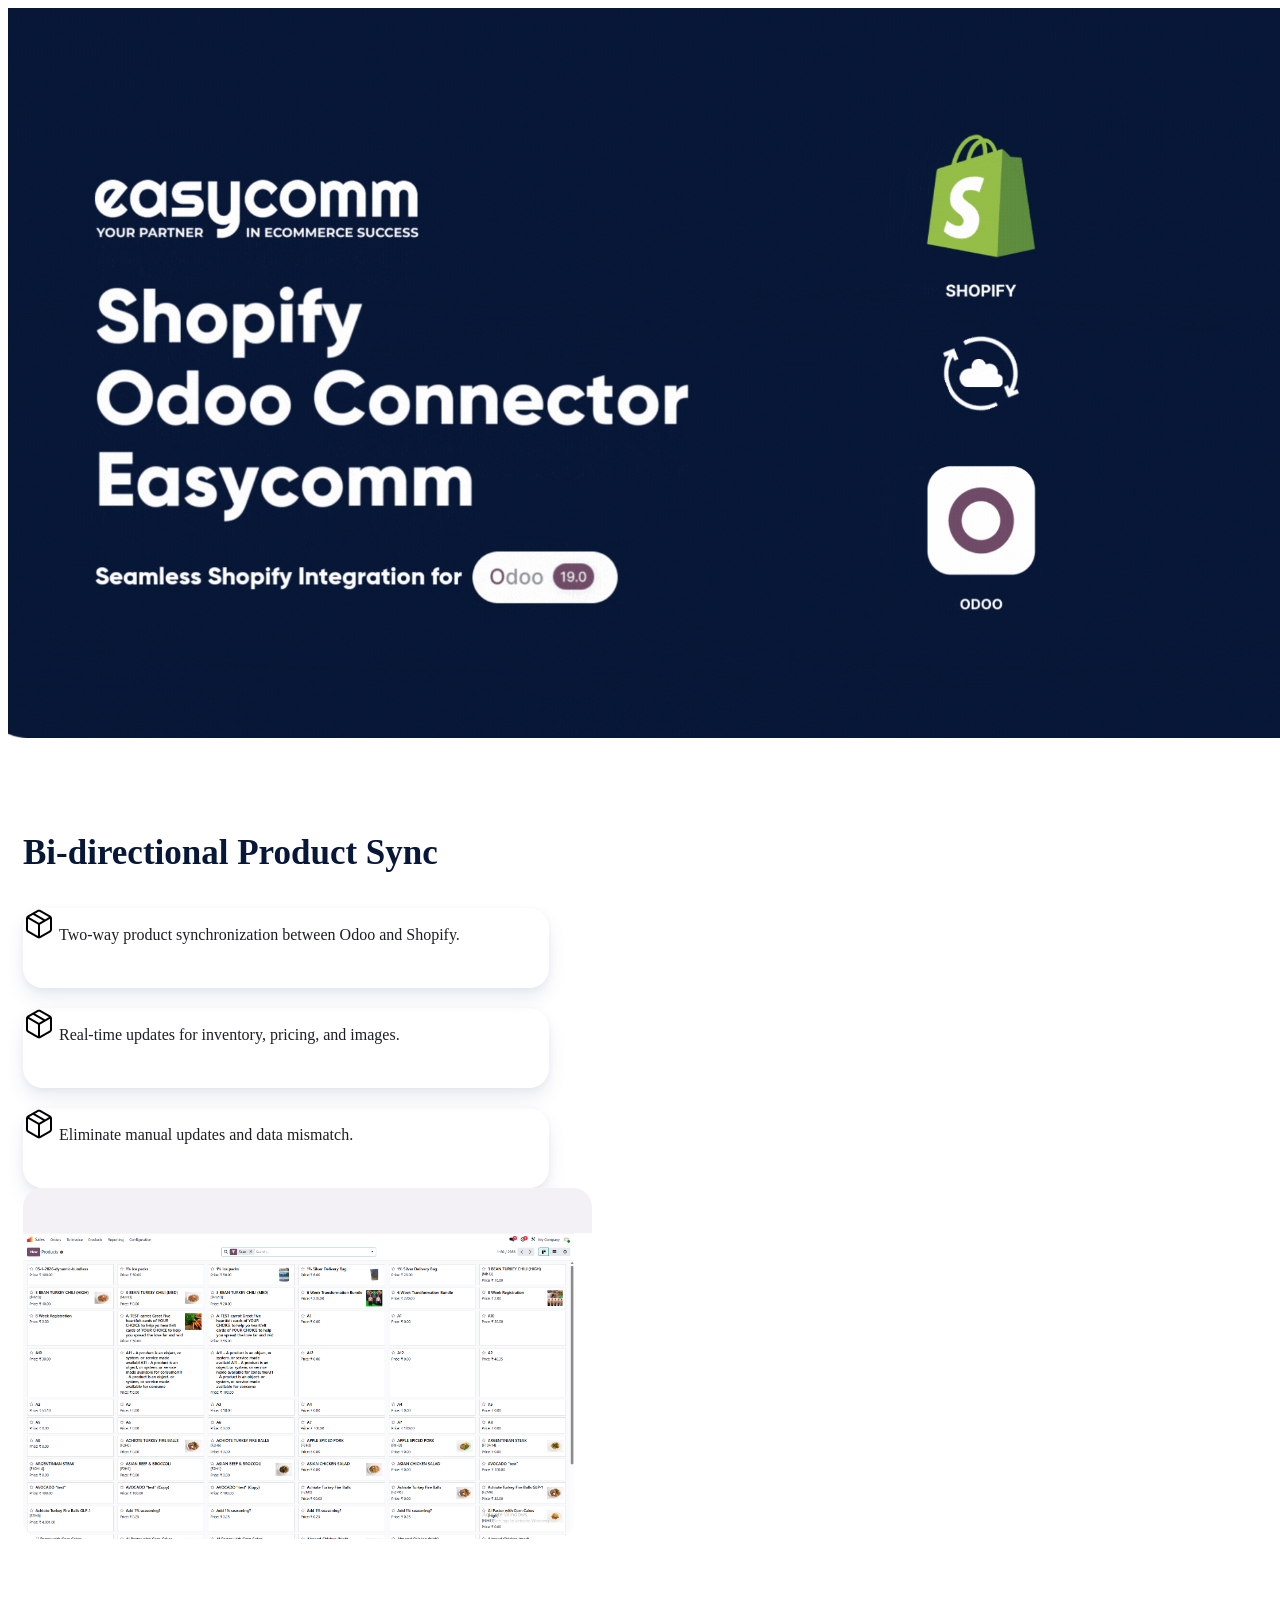
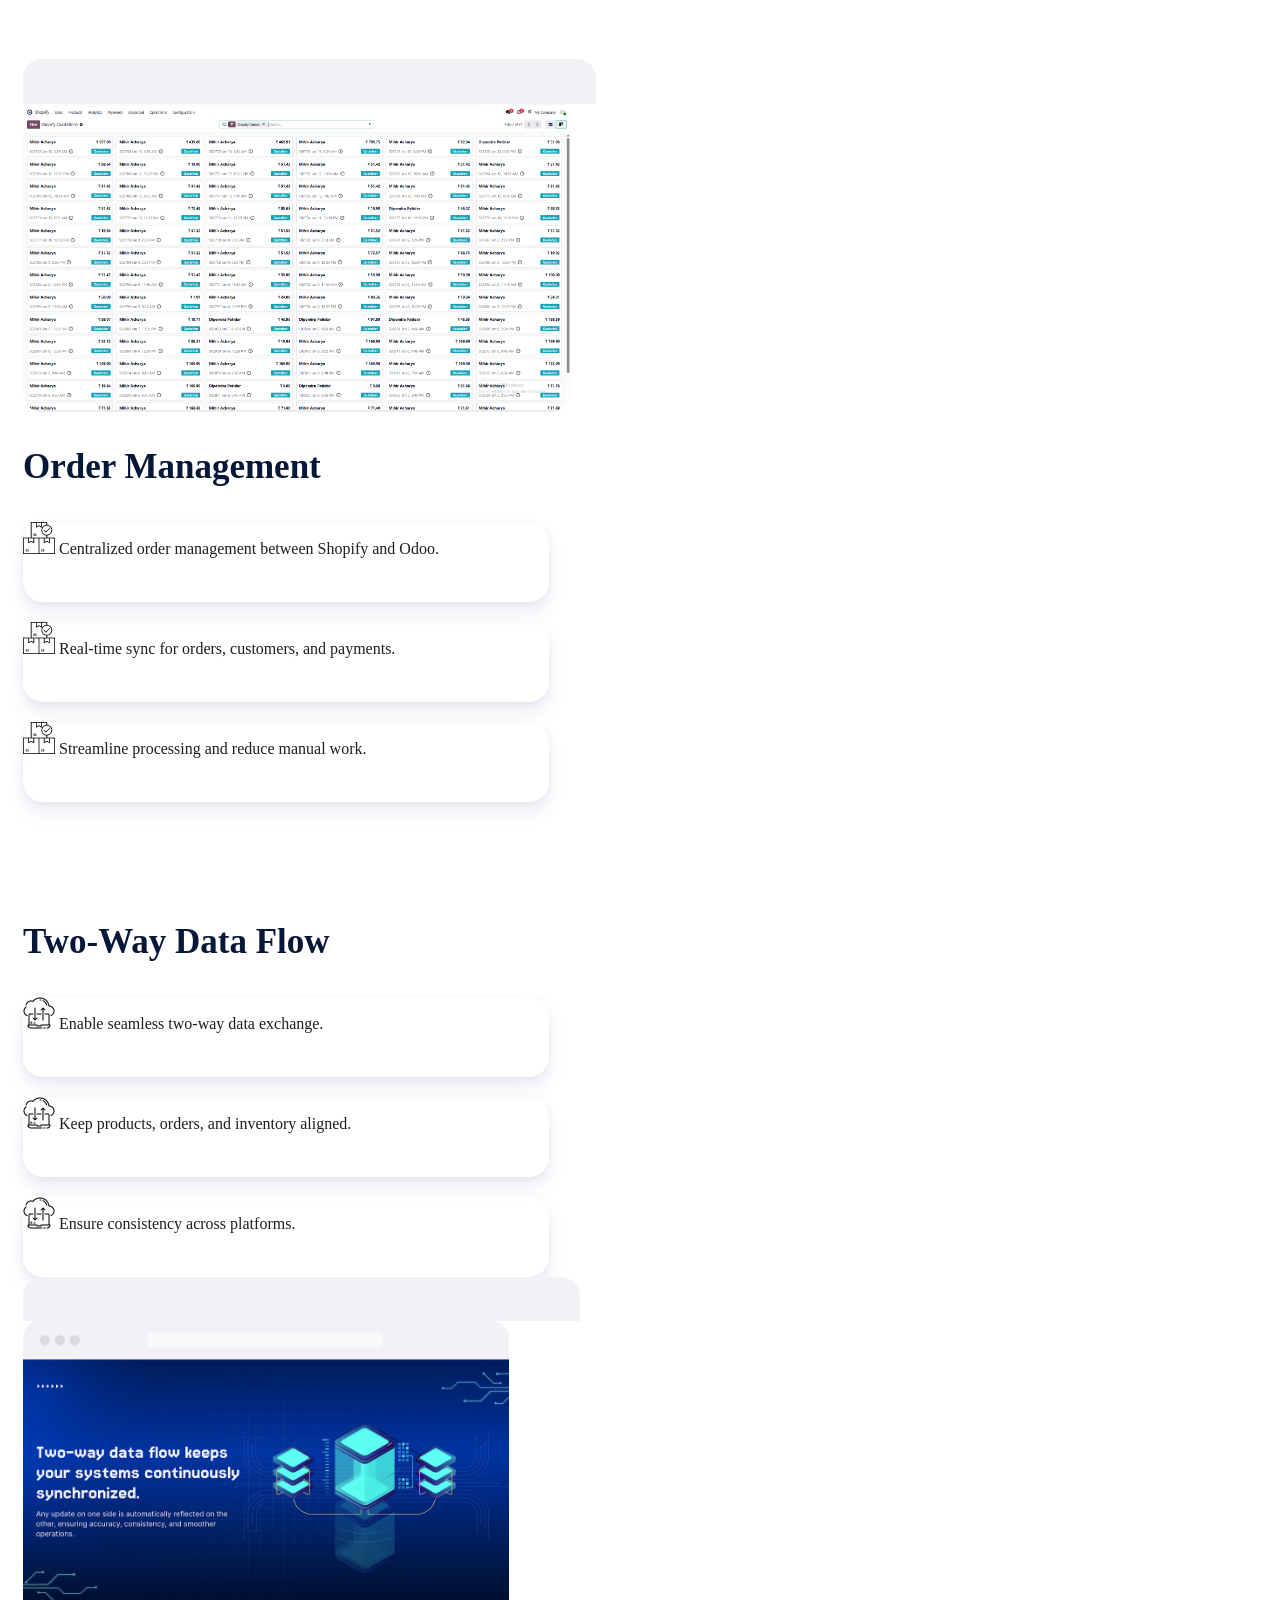
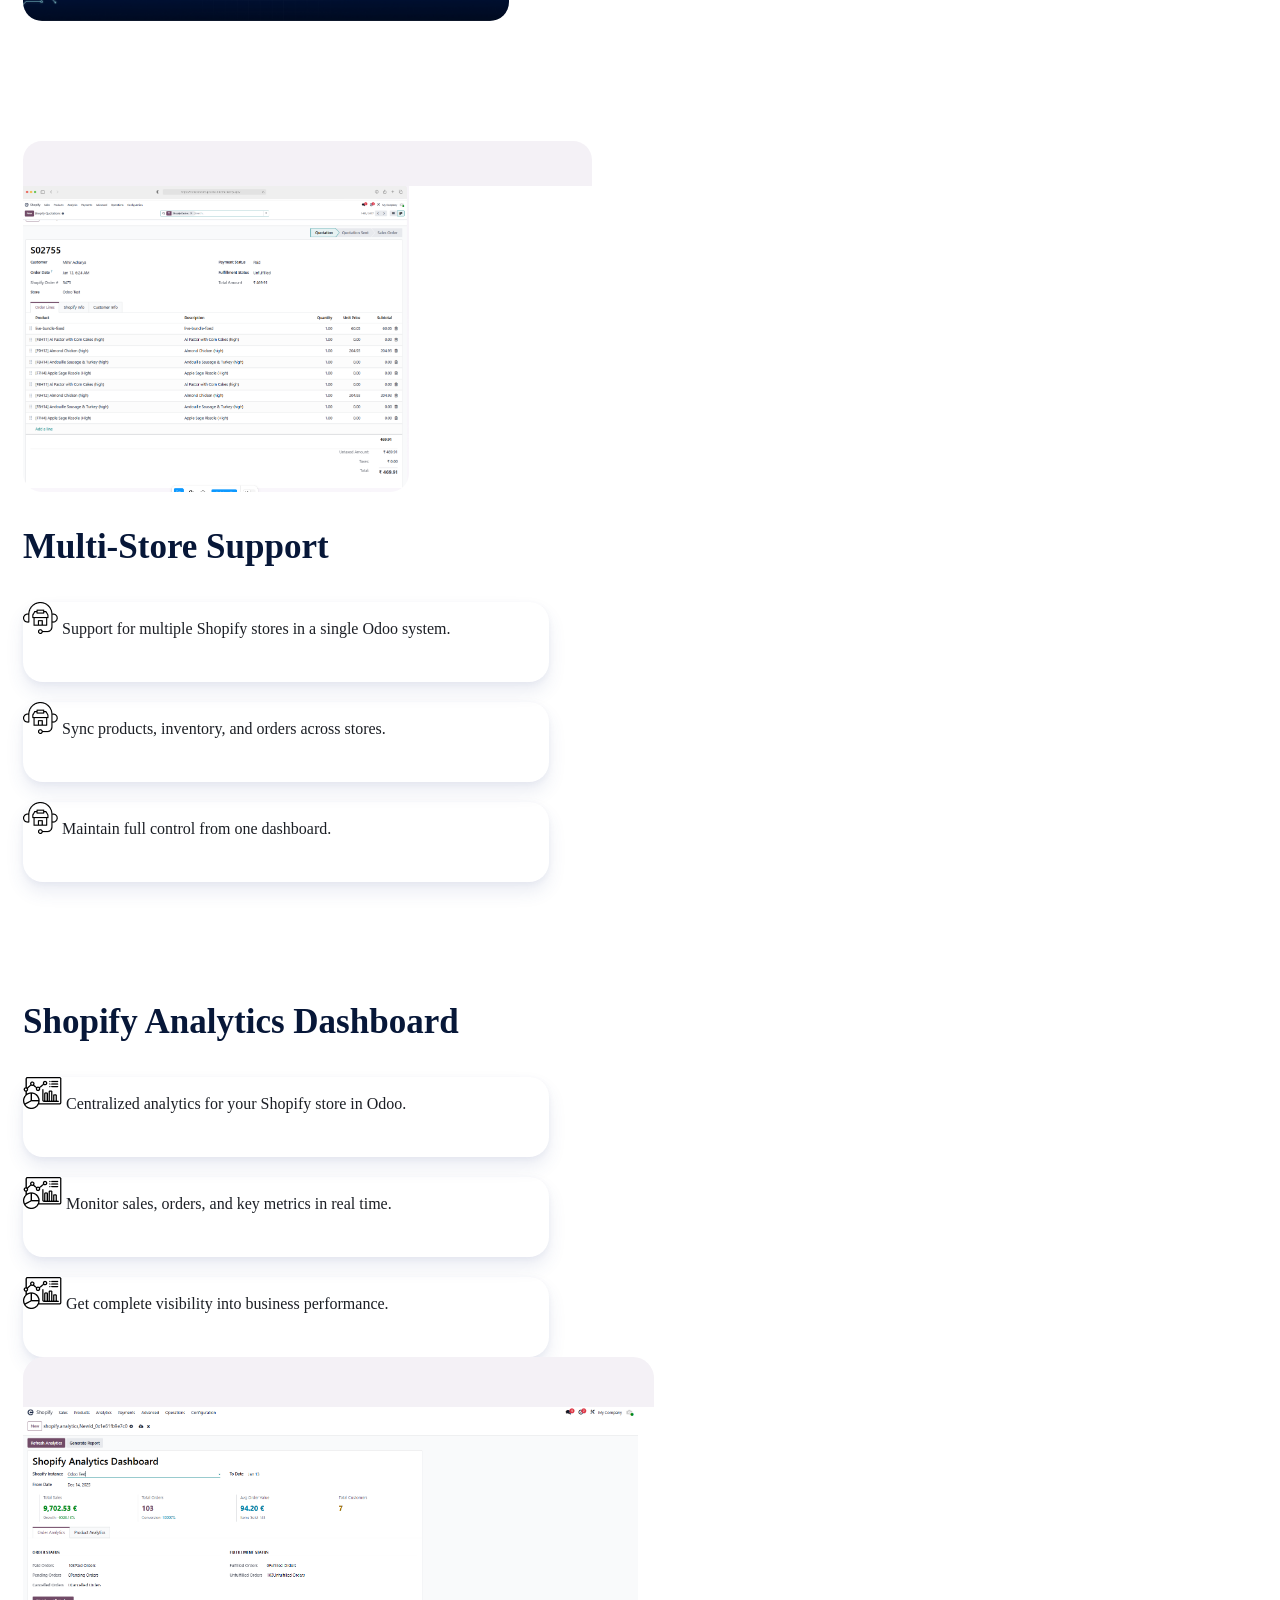
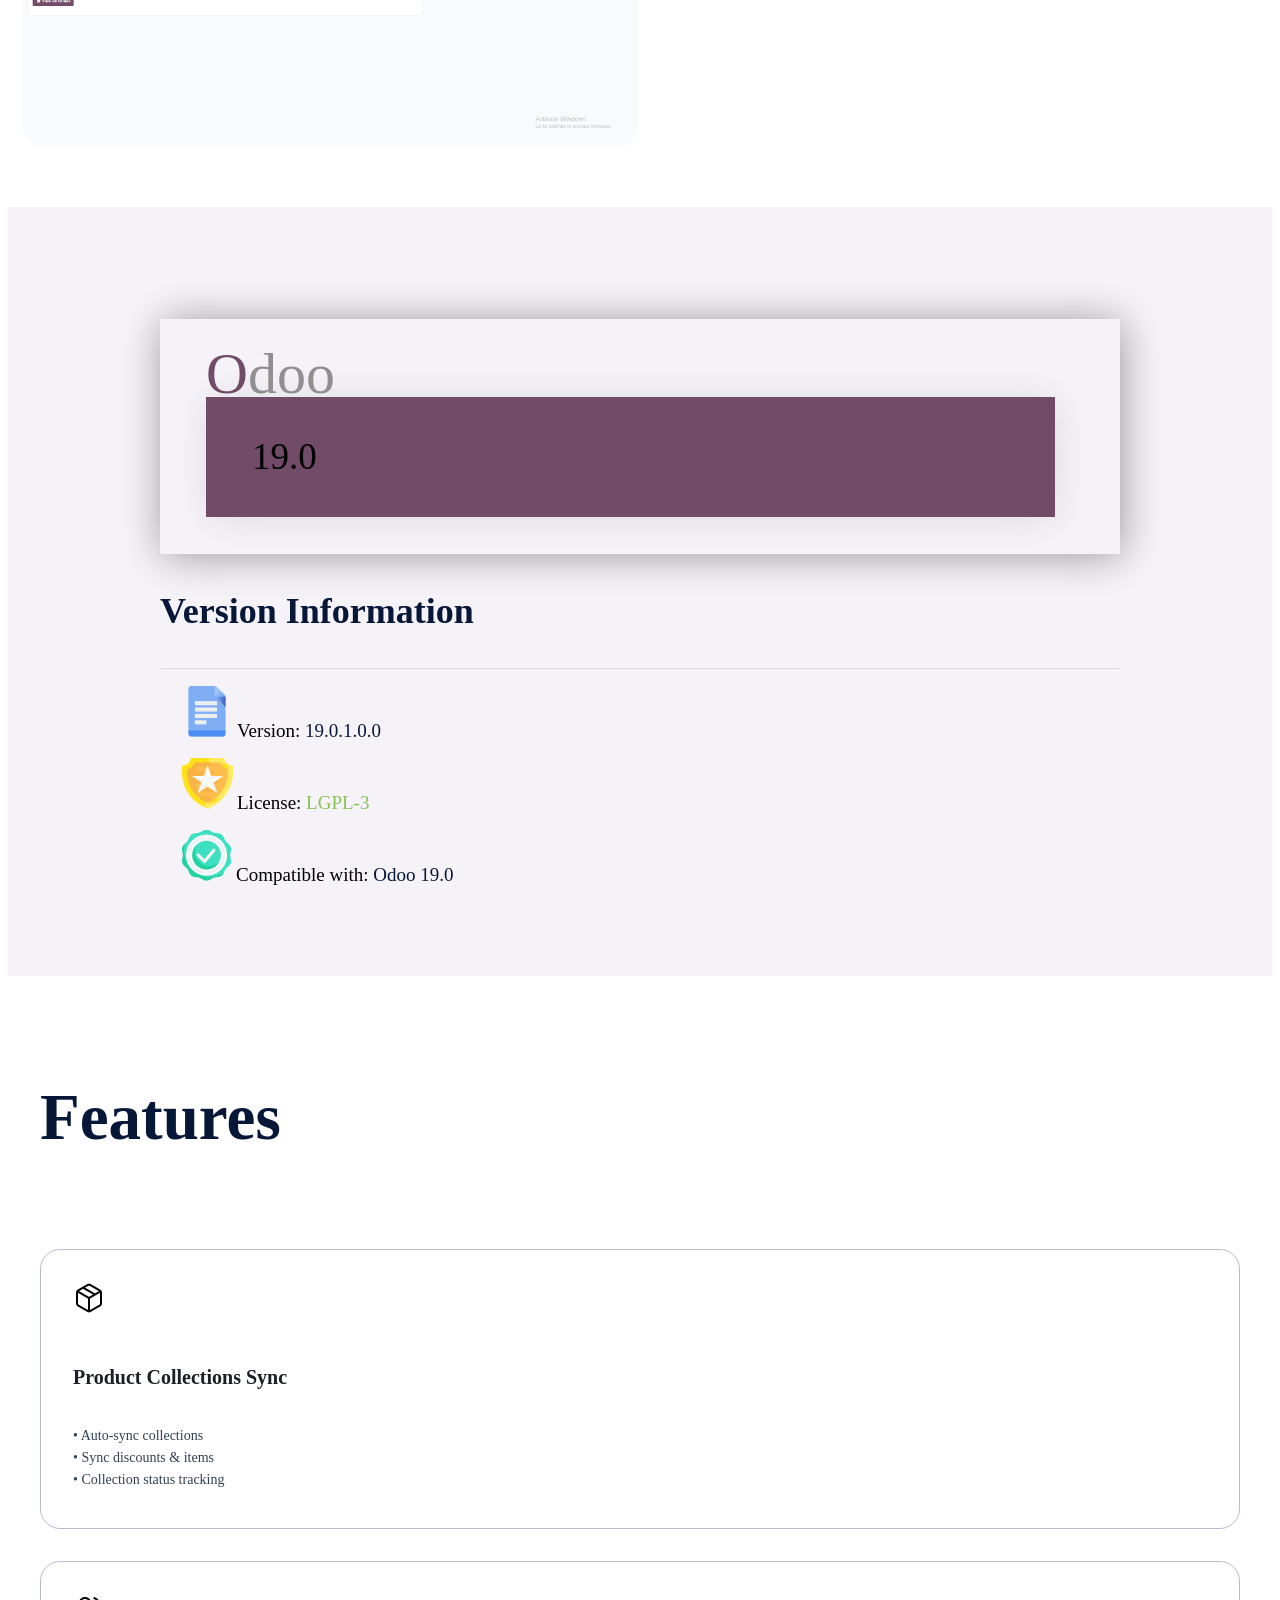
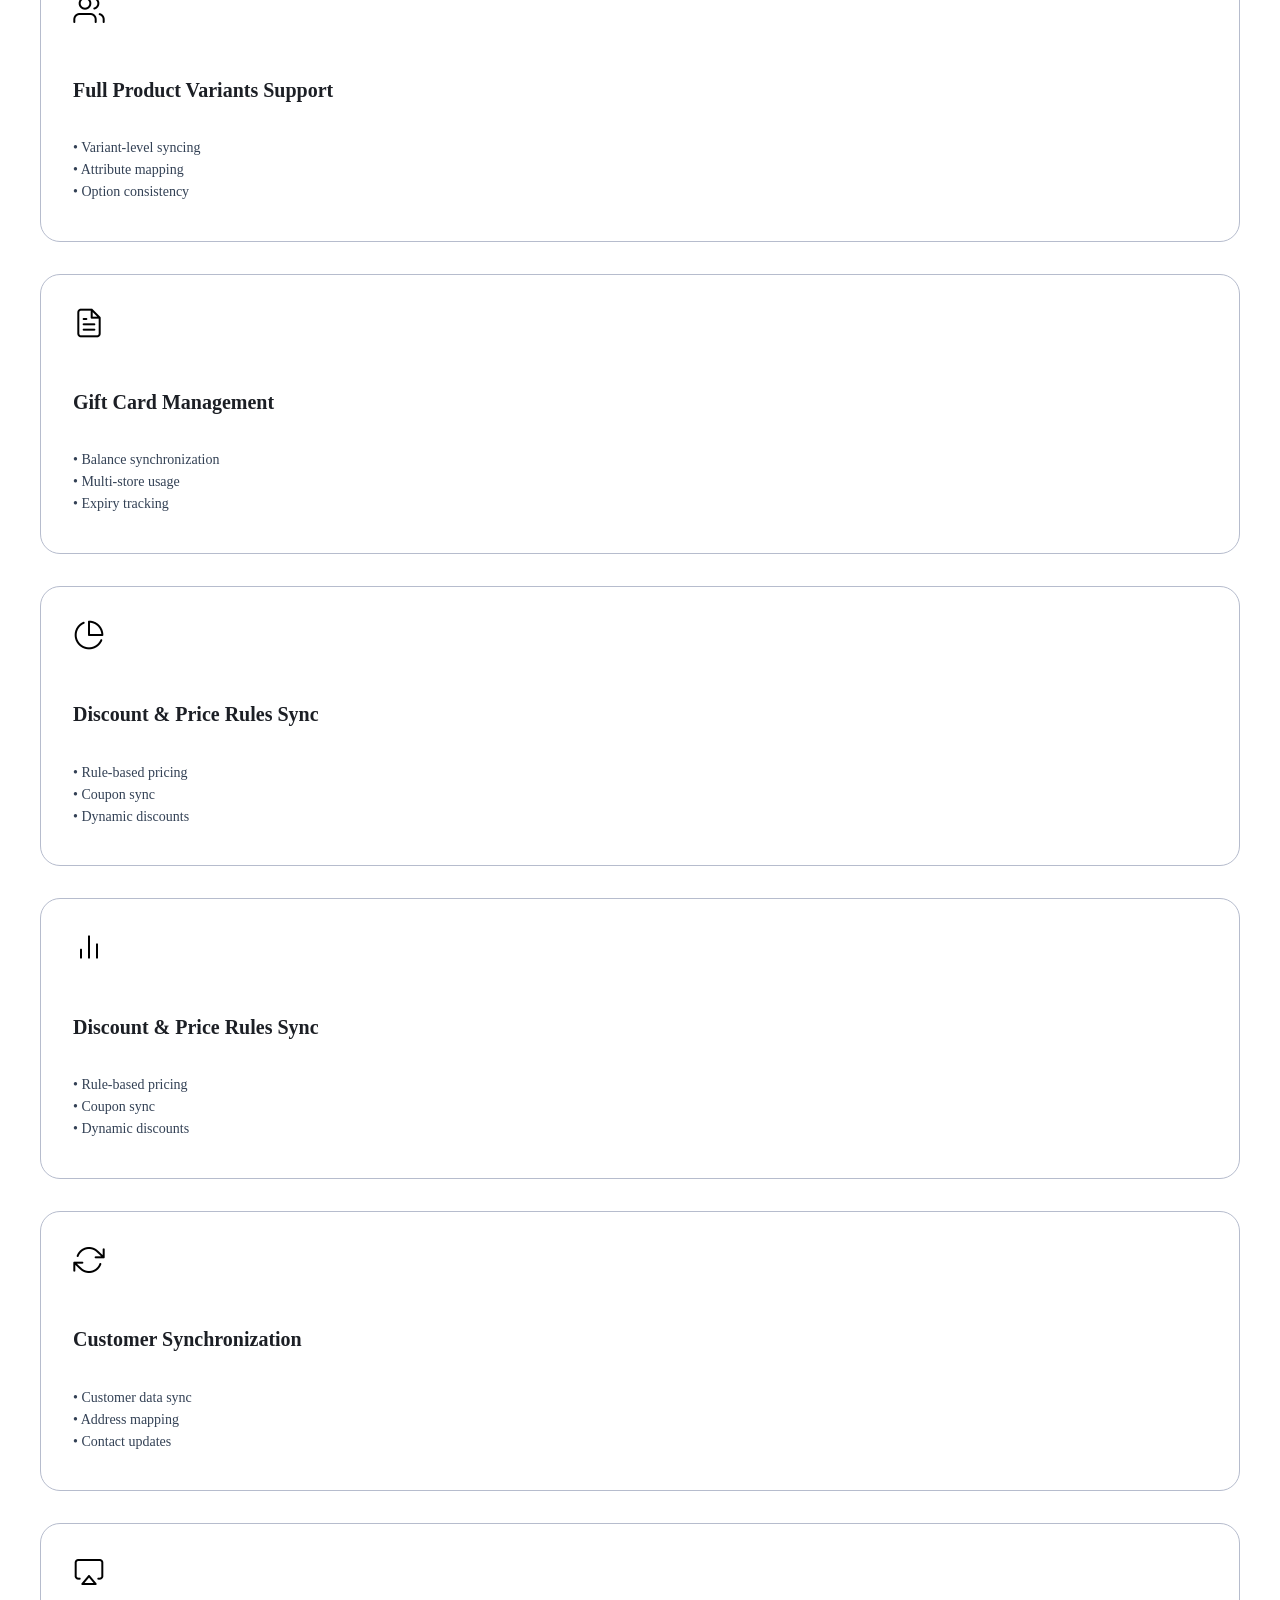
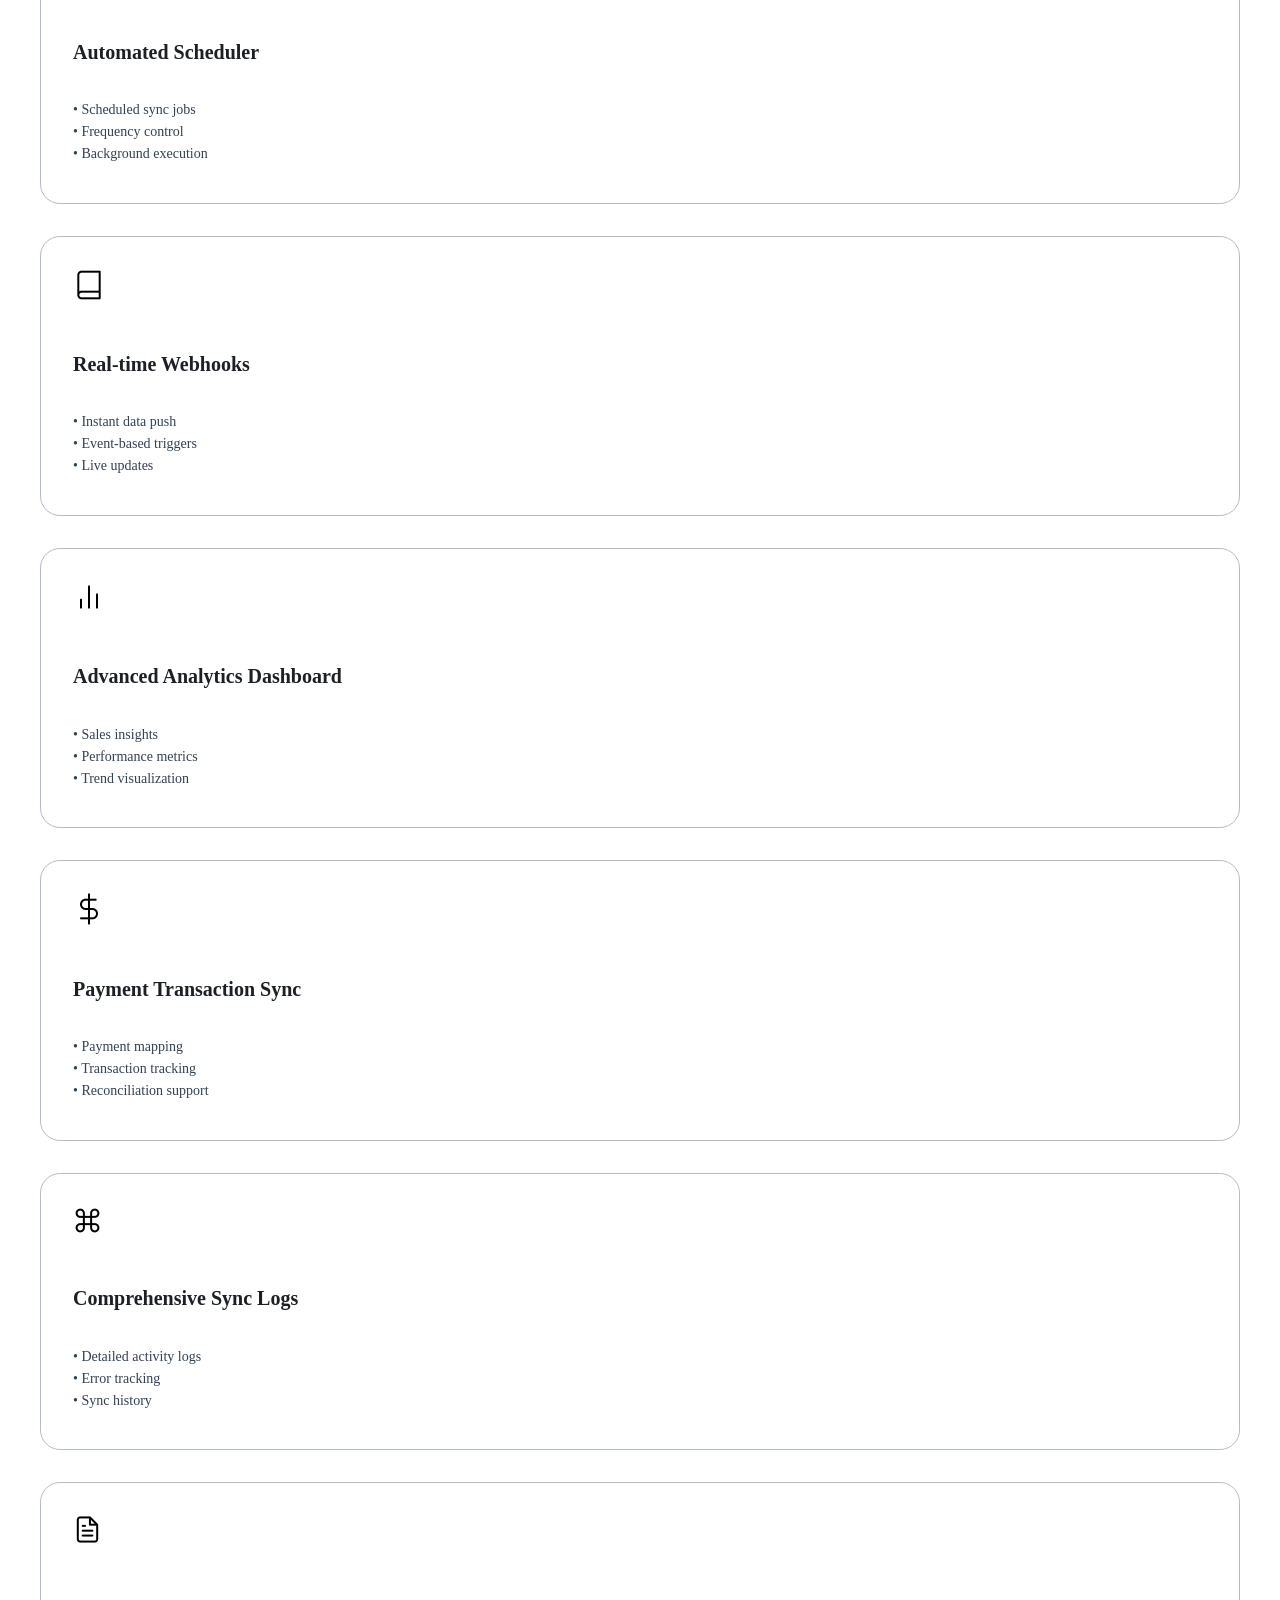
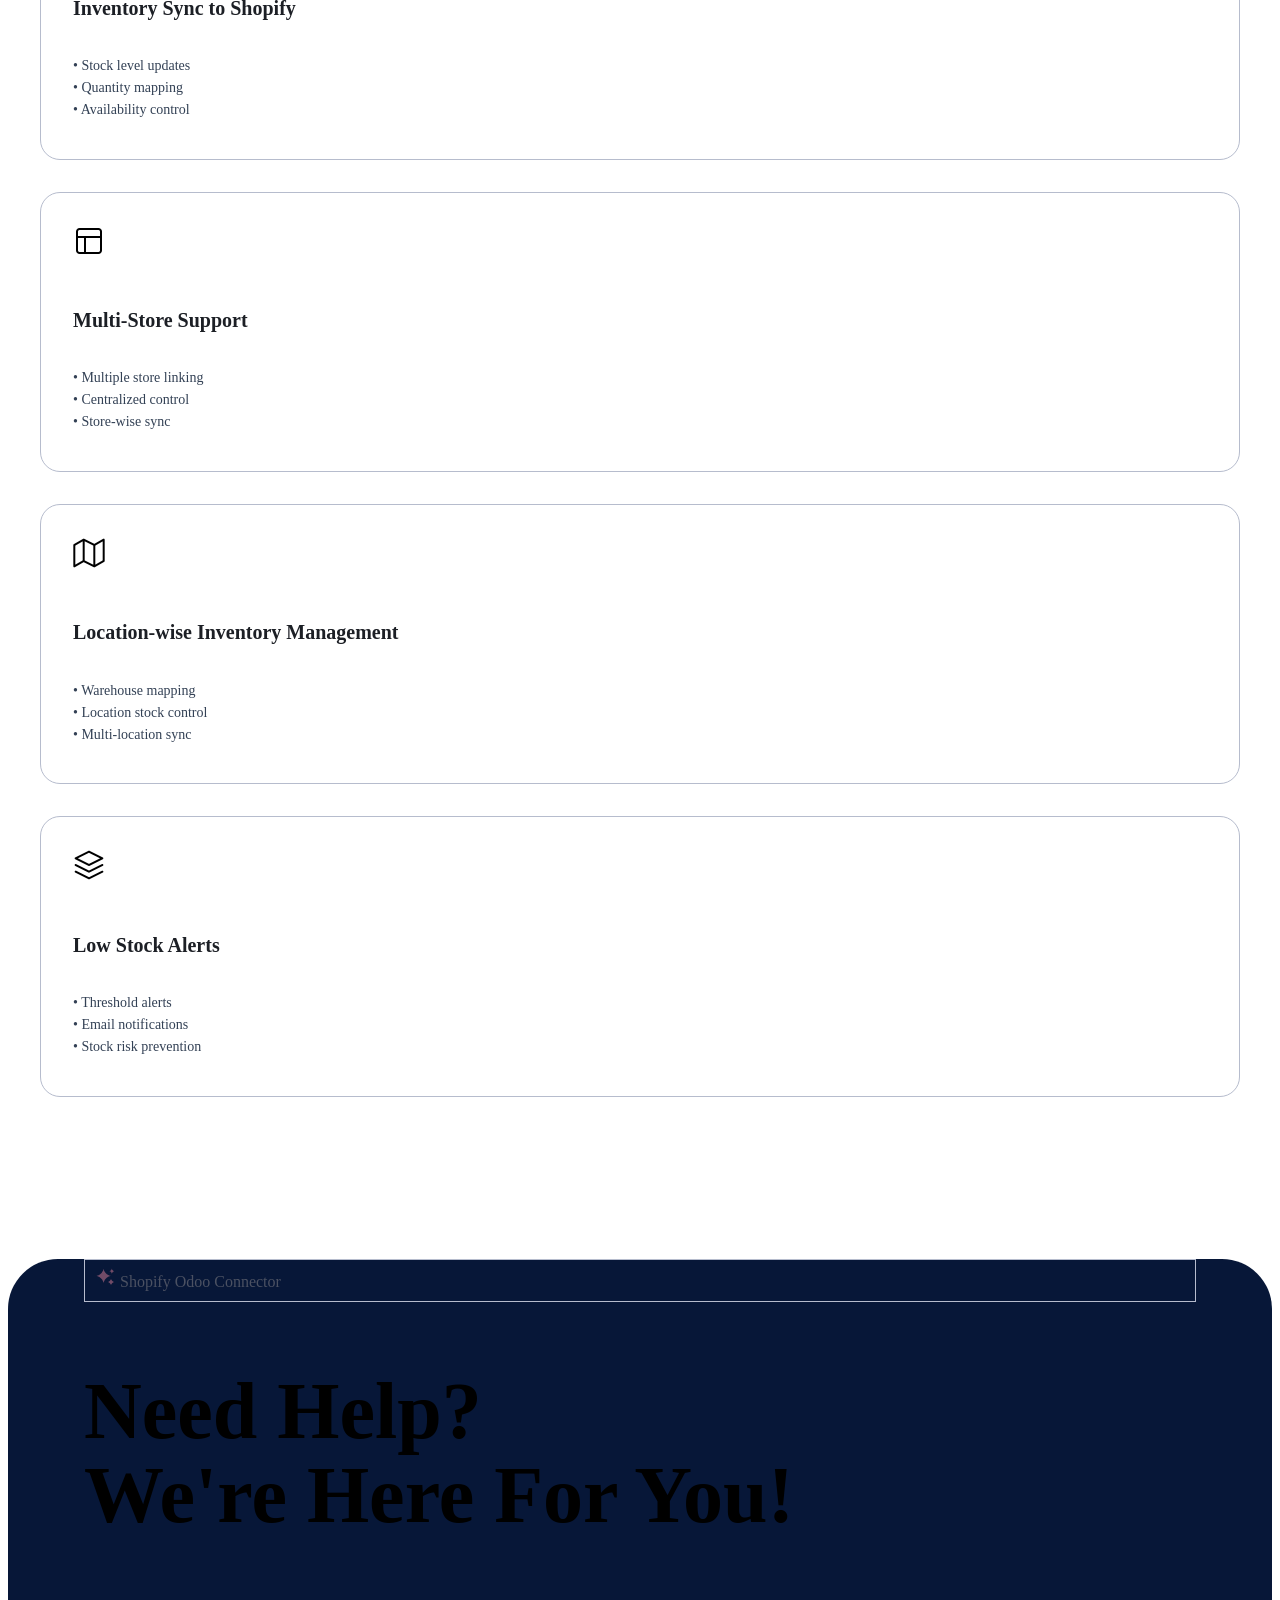
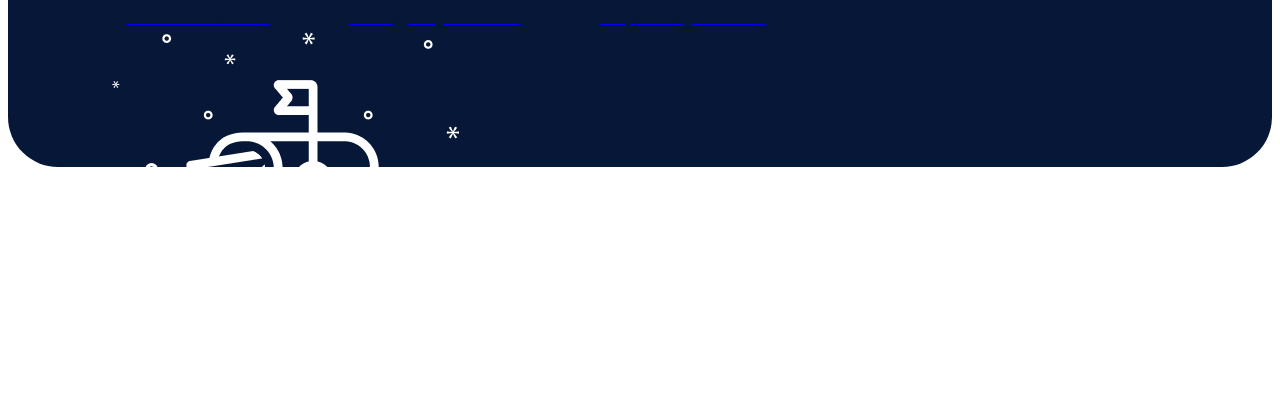
==== Easycomm_shopify_connector/static/description/index.html @ f8273402 "fix chnages" ====
<head>
    <meta charset="UTF-8">
    <meta name="viewport" content="width=device-width, initial-scale=1.0">
    <title>Easycomm Shopify Connector</title>
    <link rel="stylesheet" href="https://apps.odoo.com/web/assets/1/2675728/web.assets_frontend.min.css">
    <style>
        /* ---- Gap replacements for Odoo ---- */
        .ec-row-gap-120 > .ec-feature-row { margin-top: 120px; }
        .ec-row-gap-120 > .ec-feature-row:first-child { margin-top: 0; }
        .ec-card-gap > div { margin-bottom: 20px; }
        .ec-card-gap > div:last-child { margin-bottom: 0; }
        .ec-alt-row > *:first-child { margin-right: 63px; }
        .ec-alt-row > *:last-child { margin-right: 0; }
        .ec-contact-btn { margin-right: 17px; margin-bottom: 10px; }
        .ec-feature-card { margin-bottom: 32px; }

        /* ---- CTA section flex layout ---- */
        .ec-cta-left { flex: 1; min-width: 0; }

        /* ---- Responsive ---- */
        @media (max-width: 1199px) {
            .ec-cta-section { padding: 0 40px !important; }
            .ec-cta-heading { font-size: 56px !important; }
            .ec-cta-right { width: 280px !important; height: 280px !important; }
        }
        @media (max-width: 991px) {
            .ec-hero-gif { height: 400px !important; }
            .ec-alt-row { flex-direction: column !important; }
            .ec-alt-row .ec-alt-text,
            .ec-alt-row .ec-alt-img { width: 100% !important; }
            .ec-alt-row > *:first-child { margin-right: 0 !important; }
            .ec-alt-row .ec-alt-img { margin-top: 30px; }
            .ec-row-gap-120 > .ec-feature-row { margin-top: 60px; }
            .ec-cta-section { height: auto !important; padding: 50px 40px !important; border-radius: 30px !important; flex-direction: column !important; margin-left: 15px !important; margin-right: 15px !important; }
            .ec-cta-left { width: 100% !important; }
            .ec-cta-right { width: 100% !important; height: 250px !important; margin-top: 30px; margin-left: 0 !important; }
            .ec-cta-heading { font-size: 42px !important; }
            .ec-contact-text { font-size: 16px !important; }
            .ec-contact-btn { height: 44px !important; padding: 5px 16px !important; }
            .ec-version-section { padding: 60px 20px 40px 20px !important; }
            .ec-version-items { flex-direction: column !important; }
            .ec-version-item { margin-bottom: 16px; }
        }
        @media (max-width: 767px) {
            .ec-hero-gif { height: 280px !important; border-bottom-left-radius: 25px !important; border-bottom-right-radius: 25px !important; }
            .ec-cta-section { padding: 40px 20px !important; border-radius: 20px !important; }
            .ec-cta-heading { font-size: 28px !important; }
            .ec-contact-text { font-size: 14px !important; }
            .ec-contact-btn { height: 40px !important; padding: 5px 12px !important; border-radius: 20px !important; }
            .ec-features-title { font-size: 40px !important; }
            .ec-badge-text { font-size: 36px !important; }
            .ec-badge-version { font-size: 24px !important; padding: 20px 28px !important; }
            .ec-badge-pill { padding: 20px 30px 24px 28px !important; }
            .ec-cta-right { height: 200px !important; }
        }
        @media (max-width: 480px) {
            .ec-cta-heading { font-size: 24px !important; }
            .ec-contact-text { font-size: 12px !important; }
            .ec-cta-right { height: 150px !important; }
        }
    </style>
</head>
<body>
    <div id="wrapwrap" class="o_colored_level">

        <!-- ======== HERO SECTION ======== -->
        <section class="overflow-hidden mx-auto" style="max-width: 1357px; border-bottom-left-radius: 50px; border-bottom-right-radius: 50px;">
            <img src="./images/logoodoo.gif" alt="Hero"
                class="w-100 d-block ec-hero-gif"
                style="height: 730px; object-fit: cover;">
        </section>


        <!-- ======== ALTERNATING FEATURES SECTION ======== -->
        <section class="d-flex flex-column align-items-center w-100 mx-auto ec-row-gap-120" style="padding: 60px 15px; max-width: 1204px;">

            <!-- ROW 1: Text Left | Image Right -->
            <div class="d-flex align-items-center justify-content-center w-100 ec-feature-row ec-alt-row" >
                <!-- Text -->
                <div class="d-flex flex-column align-items-start ec-alt-text" style="width: 526px;">
                    <h3 class="fw-semibold mb-3" style="font-size: 35px; color: #071738;">Bi-directional Product Sync</h3>
                    <div class="d-flex flex-column w-100 ec-card-gap">
                        <div class="bg-white d-flex align-items-center border px-3" style="min-width: 292px; height: 80px; border-radius: 20px; border-color: #B6BCCD !important; box-shadow: 0px 10px 18px rgba(58,76,146,0.10), 0px 2px 6px rgba(44,58,114,0.05);">
                            <img src="./images/package.png" alt="" width="32" height="32" class="me-3">
                            <span style="flex: 1; font-size: 16px; font-weight: 500; line-height: 22.72px; color: #1C1F25;">Two-way product synchronization between Odoo and Shopify.</span>
                        </div>
                        <div class="bg-white d-flex align-items-center border px-3" style="min-width: 292px; height: 80px; border-radius: 20px; border-color: #B6BCCD !important; box-shadow: 0px 10px 18px rgba(58,76,146,0.10), 0px 2px 6px rgba(44,58,114,0.05);">
                            <img src="./images/package.png" alt="" width="32" height="32" class="me-3">
                            <span style="flex: 1; font-size: 16px; font-weight: 500; line-height: 22.72px; color: #1C1F25;">Real-time updates for inventory, pricing, and images.</span>
                        </div>
                        <div class="bg-white d-flex align-items-center border px-3" style="min-width: 292px; height: 80px; border-radius: 20px; border-color: #B6BCCD !important; box-shadow: 0px 10px 18px rgba(58,76,146,0.10), 0px 2px 6px rgba(44,58,114,0.05);">
                            <img src="./images/package.png" alt="" width="32" height="32" class="me-3">
                            <span style="flex: 1; font-size: 16px; font-weight: 500; line-height: 22.72px; color: #1C1F25;">Eliminate manual updates and data mismatch.</span>
                        </div>
                    </div>
                </div>
                <!-- Image -->
                <div class="d-flex flex-column align-items-start ec-alt-img" style="width: 569px;">
                    <div class="w-100" style="height: 45px; background-color: #F4F1F6; border-top-left-radius: 19px; border-top-right-radius: 19px;"></div>
                    <img src="./images/product_sync.png" alt="Product Sync" class="w-100" style="height: 306px; object-fit: cover; border-bottom-left-radius: 19px; border-bottom-right-radius: 19px;">
                </div>
            </div>

            <!-- ROW 2: Image Left | Text Right -->
            <div class="d-flex align-items-center justify-content-center w-100 ec-feature-row ec-alt-row" >
                <!-- Image -->
                <div class="d-flex flex-column align-items-start ec-alt-img" style="width: 573px;">
                    <div class="w-100" style="height: 45px; background-color: #F4F1F6; border-top-left-radius: 19px; border-top-right-radius: 19px;"></div>
                    <img src="./images/order_management.png" alt="Order Management" class="w-100" style="height: 308px; object-fit: cover; border-bottom-left-radius: 19px; border-bottom-right-radius: 19px;">
                </div>
                <!-- Text -->
                <div class="d-flex flex-column align-items-start ec-alt-text" style="width: 526px;">
                    <h3 class="fw-semibold mb-3" style="font-size: 35px; color: #071738;">Order Management</h3>
                    <div class="d-flex flex-column w-100 ec-card-gap">
                        <div class="bg-white d-flex align-items-center border px-3" style="min-width: 292px; height: 80px; border-radius: 20px; border-color: #B6BCCD !important; box-shadow: 0px 10px 18px rgba(58,76,146,0.10), 0px 2px 6px rgba(44,58,114,0.05);">
                            <img src="./images/Frame_2092815667.png" alt="" width="32" height="32" class="me-3">
                            <span style="flex: 1; font-size: 16px; font-weight: 500; line-height: 22.72px; color: #1C1F25;">Centralized order management between Shopify and Odoo.</span>
                        </div>
                        <div class="bg-white d-flex align-items-center border px-3" style="min-width: 292px; height: 80px; border-radius: 20px; border-color: #B6BCCD !important; box-shadow: 0px 10px 18px rgba(58,76,146,0.10), 0px 2px 6px rgba(44,58,114,0.05);">
                            <img src="./images/Frame_2092815667.png" alt="" width="32" height="32" class="me-3">
                            <span style="flex: 1; font-size: 16px; font-weight: 500; line-height: 22.72px; color: #1C1F25;">Real-time sync for orders, customers, and payments.</span>
                        </div>
                        <div class="bg-white d-flex align-items-center border px-3" style="min-width: 292px; height: 80px; border-radius: 20px; border-color: #B6BCCD !important; box-shadow: 0px 10px 18px rgba(58,76,146,0.10), 0px 2px 6px rgba(44,58,114,0.05);">
                            <img src="./images/Frame_2092815667.png" alt="" width="32" height="32" class="me-3">
                            <span style="flex: 1; font-size: 16px; font-weight: 500; line-height: 22.72px; color: #1C1F25;">Streamline processing and reduce manual work.</span>
                        </div>
                    </div>
                </div>
            </div>

            <!-- ROW 3: Text Left | Image Right -->
            <div class="d-flex align-items-center justify-content-center w-100 ec-feature-row ec-alt-row" >
                <!-- Text -->
                <div class="d-flex flex-column align-items-start ec-alt-text" style="width: 526px;">
                    <h3 class="fw-semibold mb-3" style="font-size: 35px; color: #071738;">Two-Way Data Flow</h3>
                    <div class="d-flex flex-column w-100 ec-card-gap">
                        <div class="bg-white d-flex align-items-center border px-3" style="min-width: 292px; height: 80px; border-radius: 20px; border-color: #B6BCCD !important; box-shadow: 0px 10px 18px rgba(58,76,146,0.10), 0px 2px 6px rgba(44,58,114,0.05);">
                            <img src="./images/frame1.png" alt="" width="32" height="32" class="me-3">
                            <span style="flex: 1; font-size: 16px; font-weight: 500; line-height: 22.72px; color: #1C1F25;">Enable seamless two-way data exchange.</span>
                        </div>
                        <div class="bg-white d-flex align-items-center border px-3" style="min-width: 292px; height: 80px; border-radius: 20px; border-color: #B6BCCD !important; box-shadow: 0px 10px 18px rgba(58,76,146,0.10), 0px 2px 6px rgba(44,58,114,0.05);">
                            <img src="./images/frame1.png" alt="" width="32" height="32" class="me-3">
                            <span style="flex: 1; font-size: 16px; font-weight: 500; line-height: 22.72px; color: #1C1F25;">Keep products, orders, and inventory aligned.</span>
                        </div>
                        <div class="bg-white d-flex align-items-center border px-3" style="min-width: 292px; height: 80px; border-radius: 20px; border-color: #B6BCCD !important; box-shadow: 0px 10px 18px rgba(58,76,146,0.10), 0px 2px 6px rgba(44,58,114,0.05);">
                            <img src="./images/frame1.png" alt="" width="32" height="32" class="me-3">
                            <span style="flex: 1; font-size: 16px; font-weight: 500; line-height: 22.72px; color: #1C1F25;">Ensure consistency across platforms.</span>
                        </div>
                    </div>
                </div>
                <!-- Image -->
                <div class="d-flex flex-column align-items-start ec-alt-img" style="width: 557px;">
                    <div class="w-100" style="height: 44px; background-color: #F4F1F6; border-top-left-radius: 19px; border-top-right-radius: 19px;"></div>
                    <img src="./images/new.png" alt="Two-Way Data Flow" class="w-100" style="height: 300px; object-fit: cover; border-bottom-left-radius: 19px; border-bottom-right-radius: 19px;">
                </div>
            </div>

            <!-- ROW 4: Image Left | Text Right -->
            <div class="d-flex align-items-center justify-content-center w-100 ec-feature-row ec-alt-row" >
                <!-- Image -->
                <div class="d-flex flex-column align-items-start ec-alt-img" style="width: 569px;">
                    <div class="w-100" style="height: 45px; background-color: #F4F1F6; border-top-left-radius: 19px; border-top-right-radius: 19px;"></div>
                    <img src="./images/invoise.png" alt="Multi-Store Support" class="w-100" style="height: 306px; object-fit: cover; border-bottom-left-radius: 19px; border-bottom-right-radius: 19px;">
                </div>
                <!-- Text -->
                <div class="d-flex flex-column align-items-start ec-alt-text" style="width: 526px;">
                    <h3 class="fw-semibold mb-3" style="font-size: 35px; color: #071738;">Multi-Store Support</h3>
                    <div class="d-flex flex-column w-100 ec-card-gap">
                        <div class="bg-white d-flex align-items-center border px-3" style="min-width: 292px; height: 80px; border-radius: 20px; border-color: #B6BCCD !important; box-shadow: 0px 10px 18px rgba(58,76,146,0.10), 0px 2px 6px rgba(44,58,114,0.05);">
                            <img src="./images/call.png" alt="" width="35" height="32" class="me-3">
                            <span style="flex: 1; font-size: 16px; font-weight: 500; line-height: 22.72px; color: #1C1F25;">Support for multiple Shopify stores in a single Odoo system.</span>
                        </div>
                        <div class="bg-white d-flex align-items-center border px-3" style="min-width: 292px; height: 80px; border-radius: 20px; border-color: #B6BCCD !important; box-shadow: 0px 10px 18px rgba(58,76,146,0.10), 0px 2px 6px rgba(44,58,114,0.05);">
                            <img src="./images/call.png" alt="" width="35" height="32" class="me-3">
                            <span style="flex: 1; font-size: 16px; font-weight: 500; line-height: 22.72px; color: #1C1F25;">Sync products, inventory, and orders across stores.</span>
                        </div>
                        <div class="bg-white d-flex align-items-center border px-3" style="min-width: 292px; height: 80px; border-radius: 20px; border-color: #B6BCCD !important; box-shadow: 0px 10px 18px rgba(58,76,146,0.10), 0px 2px 6px rgba(44,58,114,0.05);">
                            <img src="./images/call.png" alt="" width="35" height="32" class="me-3">
                            <span style="flex: 1; font-size: 16px; font-weight: 500; line-height: 22.72px; color: #1C1F25;">Maintain full control from one dashboard.</span>
                        </div>
                    </div>
                </div>
            </div>

            <!-- ROW 5: Text Left | Image Right -->
            <div class="d-flex align-items-center justify-content-center w-100 ec-feature-row ec-alt-row" >
                <!-- Text -->
                <div class="d-flex flex-column align-items-start ec-alt-text" style="width: 526px;">
                    <h3 class="fw-semibold mb-3" style="font-size: 35px; color: #071738;">Shopify Analytics Dashboard</h3>
                    <div class="d-flex flex-column w-100 ec-card-gap">
                        <div class="bg-white d-flex align-items-center border px-3" style="min-width: 292px; height: 80px; border-radius: 20px; border-color: #B6BCCD !important; box-shadow: 0px 10px 18px rgba(58,76,146,0.10), 0px 2px 6px rgba(44,58,114,0.05);">
                            <img src="./images/chart.png" alt="" width="39" height="32" class="me-3">
                            <span style="flex: 1; font-size: 16px; font-weight: 500; line-height: 22.72px; color: #1C1F25;">Centralized analytics for your Shopify store in Odoo.</span>
                        </div>
                        <div class="bg-white d-flex align-items-center border px-3" style="min-width: 292px; height: 80px; border-radius: 20px; border-color: #B6BCCD !important; box-shadow: 0px 10px 18px rgba(58,76,146,0.10), 0px 2px 6px rgba(44,58,114,0.05);">
                            <img src="./images/chart.png" alt="" width="39" height="32" class="me-3">
                            <span style="flex: 1; font-size: 16px; font-weight: 500; line-height: 22.72px; color: #1C1F25;">Monitor sales, orders, and key metrics in real time.</span>
                        </div>
                        <div class="bg-white d-flex align-items-center border px-3" style="min-width: 292px; height: 80px; border-radius: 20px; border-color: #B6BCCD !important; box-shadow: 0px 10px 18px rgba(58,76,146,0.10), 0px 2px 6px rgba(44,58,114,0.05);">
                            <img src="./images/chart.png" alt="" width="39" height="32" class="me-3">
                            <span style="flex: 1; font-size: 16px; font-weight: 500; line-height: 22.72px; color: #1C1F25;">Get complete visibility into business performance.</span>
                        </div>
                    </div>
                </div>
                <!-- Image -->
                <div class="d-flex flex-column align-items-start ec-alt-img" style="width: 631px;">
                    <div class="w-100" style="height: 50px; background-color: #F4F1F6; border-top-left-radius: 21px; border-top-right-radius: 21px;"></div>
                    <img src="./images/dashbored.png" alt="Analytics Dashboard" class="w-100" style="height: 340px; object-fit: cover; border-bottom-left-radius: 21px; border-bottom-right-radius: 21px;">
                </div>
            </div>

        </section>


        <!-- ======== VERSION INFORMATION SECTION ======== -->
        <section class="d-flex flex-column align-items-center justify-content-center w-100 ec-version-section"
            style="background-color: #F6F3F8; padding: 112px 152px 82px 152px;">

            <!-- Odoo Badge -->
            <div class="bg-white d-inline-flex align-items-center rounded-pill mb-4 ec-badge-pill"
                style="padding: 32px 65px 37px 46px; box-shadow: 2.3px 2.3px 39px rgba(10,9,15,0.40);">
                <span class="ec-badge-text" style="font-size: 58px; font-weight: 500; line-height: 46px; margin-right: 25px;">
                    <span style="color: #714B67;">O</span><span style="color: #8F8F8F;">doo</span>
                </span>
                <div class="text-white rounded-pill d-flex align-items-center justify-content-center ec-badge-version"
                    style="background-color: #714B67; padding: 37px 46px; box-shadow: 2.3px 2.3px 39px rgba(10,9,15,0.10); font-size: 37px; font-weight: 500; line-height: 46px;">19.0</div>
            </div>

            <!-- Title + Divider -->
            <div class="d-flex flex-column align-items-center w-100 mt-3">
                <h3 class="fw-bold text-center mb-3" style="font-size: 36px; color: #071738;">Version Information</h3>
                <hr class="w-100 m-0" style="opacity: 0.10; border-top: 1.6px solid #090909;">
            </div>

            <!-- Info Items Row -->
            <div class="d-flex align-items-center justify-content-center w-100 mt-4 flex-wrap ec-version-items">

                <!-- Version -->
                <div class="d-flex align-items-center overflow-hidden ec-version-item" style="padding: 8px 22px; border-radius: 48px;">
                    <img src="./images/icon1.png" alt="" width="51" height="51" class="me-2">
                    <span style="font-size: 19px;">
                        <span class="fw-bold" style="color: black;">Version:</span>
                        <span class="fw-bold" style="color: #071738;"> 19.0.1.0.0</span>
                    </span>
                </div>

                <!-- License -->
                <div class="d-flex align-items-center overflow-hidden ec-version-item" style="padding: 8px 22px; border-radius: 48px;">
                    <img src="./images/icon2.png" alt="" width="51" height="51" class="me-2">
                    <span style="font-size: 19px;">
                        <span class="fw-bold" style="color: black;">License:</span>
                        <span class="fw-bold" style="color: #88C255;"> LGPL-3</span>
                    </span>
                </div>

                <!-- Compatible -->
                <div class="d-flex align-items-center overflow-hidden ec-version-item" style="padding: 8px 22px; border-radius: 48px;">
                    <img src="./images/icon3.png" alt="" width="50" height="51" class="me-2">
                    <span style="font-size: 19px;">
                        <span class="fw-bold" style="color: black;">Compatible with:</span>
                        <span class="fw-bold" style="color: #071738;"> Odoo 19.0</span>
                    </span>
                </div>

            </div>
        </section>


        <!-- ======== FEATURES GRID SECTION ======== -->
        <section class="d-flex flex-column align-items-center overflow-hidden w-100" style="padding: 50px 32px;">

            <!-- Title -->
            <div class="d-flex align-items-center justify-content-center py-2">
                <h2 class="fw-bold mb-0 ec-features-title" style="font-size: 65px; color: #071738;">Features</h2>
            </div>

            <!-- Cards Grid using Odoo row/col pattern -->
            <div class="row justify-content-center mx-auto" style="max-width: 1204px; padding-top: 40px; padding-bottom: 80px;">

                <!-- Card 1 -->
                <div class="col-md-4 col-sm-6 ec-feature-card">
                    <div class="bg-white shadow d-flex flex-column justify-content-center align-items-start h-100" style="border-radius: 20px; padding: 32px; border: 1px solid #B6BCCD;">
                        <img src="./images/package.png" alt="" width="32" height="32" style="margin-bottom: 16px;">
                        <div class="d-flex flex-column" style="min-height: 133px;">
                            <h5 class="fw-bold mb-1" style="font-size: 20px; line-height: 28px; color: #1C1F25;">Product Collections Sync</h5>
                            <p class="mb-0" style="font-size: 14px; line-height: 22px; color: #334155;">• Auto-sync collections<br>• Sync discounts &amp; items<br>• Collection status tracking</p>
                        </div>
                    </div>
                </div>

                <!-- Card 2 -->
                <div class="col-md-4 col-sm-6 ec-feature-card">
                    <div class="bg-white shadow d-flex flex-column justify-content-center align-items-start h-100" style="border-radius: 20px; padding: 32px; border: 1px solid #B6BCCD;">
                        <img src="./images/Icon wrapper.png" alt="" width="32" height="32" style="margin-bottom: 16px;">
                        <div class="d-flex flex-column" style="min-height: 133px;">
                            <h5 class="fw-bold mb-1" style="font-size: 20px; line-height: 28px; color: #1C1F25;">Full Product Variants Support</h5>
                            <p class="mb-0" style="font-size: 14px; line-height: 22px; color: #334155;">• Variant-level syncing<br>• Attribute mapping<br>• Option consistency</p>
                        </div>
                    </div>
                </div>

                <!-- Card 3 -->
                <div class="col-md-4 col-sm-6 ec-feature-card">
                    <div class="bg-white shadow d-flex flex-column justify-content-center align-items-start h-100" style="border-radius: 20px; padding: 32px; border: 1px solid #B6BCCD;">
                        <img src="./images/Icon wrapper-1.png" alt="" width="32" height="32" style="margin-bottom: 16px;">
                        <div class="d-flex flex-column" style="min-height: 133px;">
                            <h5 class="fw-bold mb-1" style="font-size: 20px; line-height: 28px; color: #1C1F25;">Gift Card Management</h5>
                            <p class="mb-0" style="font-size: 14px; line-height: 22px; color: #334155;">• Balance synchronization<br>• Multi-store usage<br>• Expiry tracking</p>
                        </div>
                    </div>
                </div>

                <!-- Card 4 -->
                <div class="col-md-4 col-sm-6 ec-feature-card">
                    <div class="bg-white shadow d-flex flex-column justify-content-center align-items-start h-100" style="border-radius: 20px; padding: 32px; border: 1px solid #B6BCCD;">
                        <img src="./images/Icon wrapper-2.png" alt="" width="32" height="32" style="margin-bottom: 16px;">
                        <div class="d-flex flex-column" style="min-height: 133px;">
                            <h5 class="fw-bold mb-1" style="font-size: 20px; line-height: 28px; color: #1C1F25;">Discount &amp; Price Rules Sync</h5>
                            <p class="mb-0" style="font-size: 14px; line-height: 22px; color: #334155;">• Rule-based pricing<br>• Coupon sync<br>• Dynamic discounts</p>
                        </div>
                    </div>
                </div>
                 <!-- Card 5 -->
                <div class="col-md-4 col-sm-6 ec-feature-card">
                    <div class="bg-white shadow d-flex flex-column justify-content-center align-items-start h-100" style="border-radius: 20px; padding: 32px; border: 1px solid #B6BCCD;">
                        <img src="./images/Icon wrapper-6.png" alt="" width="32" height="32" style="margin-bottom: 16px;">
                        <div class="d-flex flex-column" style="min-height: 133px;">
                            <h5 class="fw-bold mb-1" style="font-size: 20px; line-height: 28px; color: #1C1F25;">Discount &amp; Price Rules Sync</h5>
                            <p class="mb-0" style="font-size: 14px; line-height: 22px; color: #334155;">• Rule-based pricing<br>• Coupon sync<br>• Dynamic discounts</p>
                        </div>
                    </div>
                </div>

                <!-- Card 6 -->
                <div class="col-md-4 col-sm-6 ec-feature-card">
                    <div class="bg-white shadow d-flex flex-column justify-content-center align-items-start h-100" style="border-radius: 20px; padding: 32px; border: 1px solid #B6BCCD;">
                        <img src="./images/Icon wrapper-3.png" alt="" width="32" height="32" style="margin-bottom: 16px;">
                        <div class="d-flex flex-column" style="min-height: 133px;">
                            <h5 class="fw-bold mb-1" style="font-size: 20px; line-height: 28px; color: #1C1F25;">Customer Synchronization</h5>
                            <p class="mb-0" style="font-size: 14px; line-height: 22px; color: #334155;">• Customer data sync<br>• Address mapping<br>• Contact updates</p>
                        </div>
                    </div>
                </div>

                <!-- Card 7 -->
                <div class="col-md-4 col-sm-6 ec-feature-card">
                    <div class="bg-white shadow d-flex flex-column justify-content-center align-items-start h-100" style="border-radius: 20px; padding: 32px; border: 1px solid #B6BCCD;">
                        <img src="./images/Icon wrapper-4.png" alt="" width="32" height="32" style="margin-bottom: 16px;">
                        <div class="d-flex flex-column" style="min-height: 133px;">
                            <h5 class="fw-bold mb-1" style="font-size: 20px; line-height: 28px; color: #1C1F25;">Automated Scheduler</h5>
                            <p class="mb-0" style="font-size: 14px; line-height: 22px; color: #334155;">• Scheduled sync jobs<br>• Frequency control<br>• Background execution</p>
                        </div>
                    </div>
                </div>

                <!-- Card 8 -->
                <div class="col-md-4 col-sm-6 ec-feature-card">
                    <div class="bg-white shadow d-flex flex-column justify-content-center align-items-start h-100" style="border-radius: 20px; padding: 32px; border: 1px solid #B6BCCD;">
                        <img src="./images/Icon wrapper-5.png" alt="" width="32" height="32" style="margin-bottom: 16px;">
                        <div class="d-flex flex-column" style="min-height: 133px;">
                            <h5 class="fw-bold mb-1" style="font-size: 20px; line-height: 28px; color: #1C1F25;">Real-time Webhooks</h5>
                            <p class="mb-0" style="font-size: 14px; line-height: 22px; color: #334155;">• Instant data push<br>• Event-based triggers<br>• Live updates</p>
                        </div>
                    </div>
                </div>

                <!-- Card 9 -->
                <div class="col-md-4 col-sm-6 ec-feature-card">
                    <div class="bg-white shadow d-flex flex-column justify-content-center align-items-start h-100" style="border-radius: 20px; padding: 32px; border: 1px solid #B6BCCD;">
                        <img src="./images/Icon wrapper-6.png" alt="" width="32" height="32" style="margin-bottom: 16px;">
                        <div class="d-flex flex-column" style="min-height: 133px;">
                            <h5 class="fw-bold mb-1" style="font-size: 20px; line-height: 28px; color: #1C1F25;">Advanced Analytics Dashboard</h5>
                            <p class="mb-0" style="font-size: 14px; line-height: 22px; color: #334155;">• Sales insights<br>• Performance metrics<br>• Trend visualization</p>
                        </div>
                    </div>
                </div>

                <!-- Card 10 -->
                <div class="col-md-4 col-sm-6 ec-feature-card">
                    <div class="bg-white shadow d-flex flex-column justify-content-center align-items-start h-100" style="border-radius: 20px; padding: 32px; border: 1px solid #B6BCCD;">
                        <img src="./images/Icon wrapper-7.png" alt="" width="32" height="32" style="margin-bottom: 16px;">
                        <div class="d-flex flex-column" style="min-height: 133px;">
                            <h5 class="fw-bold mb-1" style="font-size: 20px; line-height: 28px; color: #1C1F25;">Payment Transaction Sync</h5>
                            <p class="mb-0" style="font-size: 14px; line-height: 22px; color: #334155;">• Payment mapping<br>• Transaction tracking<br>• Reconciliation support</p>
                        </div>
                    </div>
                </div>

                <!-- Card 11 -->
                <div class="col-md-4 col-sm-6 ec-feature-card">
                    <div class="bg-white shadow d-flex flex-column justify-content-center align-items-start h-100" style="border-radius: 20px; padding: 32px; border: 1px solid #B6BCCD;">
                        <img src="./images/Icon wrapper-8.png" alt="" width="29" height="29" style="margin-bottom: 16px;">
                        <div class="d-flex flex-column" style="min-height: 133px;">
                            <h5 class="fw-bold mb-1" style="font-size: 20px; line-height: 28px; color: #1C1F25;">Comprehensive Sync Logs</h5>
                            <p class="mb-0" style="font-size: 14px; line-height: 22px; color: #334155;">• Detailed activity logs<br>• Error tracking<br>• Sync history</p>
                        </div>
                    </div>
                </div>

                <!-- Card 12 -->
                <div class="col-md-4 col-sm-6 ec-feature-card">
                    <div class="bg-white shadow d-flex flex-column justify-content-center align-items-start h-100" style="border-radius: 20px; padding: 32px; border: 1px solid #B6BCCD;">
                        <img src="./images/Icon wrapper-9.png" alt="" width="29" height="29" style="margin-bottom: 16px;">
                        <div class="d-flex flex-column" style="min-height: 133px;">
                            <h5 class="fw-bold mb-1" style="font-size: 20px; line-height: 28px; color: #1C1F25;">Inventory Sync to Shopify</h5>
                            <p class="mb-0" style="font-size: 14px; line-height: 22px; color: #334155;">• Stock level updates<br>• Quantity mapping<br>• Availability control</p>
                        </div>
                    </div>
                </div>

                <!-- Card 13 -->
                <div class="col-md-4 col-sm-6 ec-feature-card">
                    <div class="bg-white shadow d-flex flex-column justify-content-center align-items-start h-100" style="border-radius: 20px; padding: 32px; border: 1px solid #B6BCCD;">
                        <img src="./images/Icon wrapper-10.png" alt="" width="32" height="32" style="margin-bottom: 16px;">
                        <div class="d-flex flex-column" style="min-height: 133px;">
                            <h5 class="fw-bold mb-1" style="font-size: 20px; line-height: 28px; color: #1C1F25;">Multi-Store Support</h5>
                            <p class="mb-0" style="font-size: 14px; line-height: 22px; color: #334155;">• Multiple store linking<br>• Centralized control<br>• Store-wise sync</p>
                        </div>
                    </div>
                </div>

                <!-- Card 14 -->
                <div class="col-md-4 col-sm-6 ec-feature-card">
                    <div class="bg-white shadow d-flex flex-column justify-content-center align-items-start h-100" style="border-radius: 20px; padding: 32px; border: 1px solid #B6BCCD;">
                        <img src="./images/Icon wrapper-11.png" alt="" width="32" height="32" style="margin-bottom: 16px;">
                        <div class="d-flex flex-column" style="min-height: 133px;">
                            <h5 class="fw-bold mb-1" style="font-size: 20px; line-height: 28px; color: #1C1F25;">Location-wise Inventory Management</h5>
                            <p class="mb-0" style="font-size: 14px; line-height: 22px; color: #334155;">• Warehouse mapping<br>• Location stock control<br>• Multi-location sync</p>
                        </div>
                    </div>
                </div>

                <!-- Card 15 -->
                <div class="col-md-4 col-sm-6 ec-feature-card">
                    <div class="bg-white shadow d-flex flex-column justify-content-center align-items-start h-100" style="border-radius: 20px; padding: 32px; border: 1px solid #B6BCCD;">
                        <img src="./images/Icon wrapper-12.png" alt="" width="32" height="32" style="margin-bottom: 16px;">
                        <div class="d-flex flex-column" style="min-height: 133px;">
                            <h5 class="fw-bold mb-1" style="font-size: 20px; line-height: 28px; color: #1C1F25;">Low Stock Alerts</h5>
                            <p class="mb-0" style="font-size: 14px; line-height: 22px; color: #334155;">• Threshold alerts<br>• Email notifications<br>• Stock risk prevention</p>
                        </div>
                    </div>
                </div>

            </div>
        </section>


        <!-- ======== NEED HELP / CTA SECTION ======== -->
        <section class="d-flex align-items-center overflow-hidden mx-auto ec-cta-section"
            style="max-width: 1357px; height: 508px; background-color: #071738; border-radius: 50px; padding: 0 76px; margin-bottom: 60px;">

            <!-- Left Content -->
            <div class="d-flex flex-column align-items-start ec-cta-left">

                <!-- Badge -->
                <div class="bg-white d-flex align-items-center shadow rounded-pill mb-3"
                    style="padding: 8px 12px; outline: 1px #B6BCCD solid; outline-offset: -1px;">
                    <img src="./images/AI.png" alt="" width="20" height="20" class="me-2">
                    <span style="font-size: 16px; font-weight: 500; line-height: 25.6px; color: #4B5162;">Shopify Odoo Connector</span>
                </div>

                <!-- Heading -->
                <h1 class="text-white fw-semibold mb-4 ec-cta-heading" style="font-size: 80px; line-height: 1.05;">Need Help?<br>We're Here For You!</h1>

                <!-- Contact Buttons -->
                <div class="d-flex align-items-center flex-wrap">
                    <a href="tel:+919203181213" class="bg-white d-flex align-items-center overflow-hidden text-decoration-none ec-contact-btn"
                       style="height: 50px; padding: 5px 21px; border-radius: 30px;">
                        <img src="./images/phone.png" alt="" width="20" height="20" class="me-1">
                        <span class="fw-bold ec-contact-text" style="font-size: 20px; color: #071738;">+91 9203181213</span>
                    </a>
                    <a href="mailto:odoo@easycomm.io" class="bg-white d-flex align-items-center overflow-hidden text-decoration-none ec-contact-btn"
                       style="height: 50px; padding: 5px 21px; border-radius: 30px;">
                        <img src="./images/mail.png" alt="" width="20" height="20" class="me-1">
                        <span class="fw-bold ec-contact-text" style="font-size: 20px; color: #071738;">odoo@easycomm.io</span>
                    </a>
                    <a href="https://easycomm.io" target="_blank" class="bg-white d-flex align-items-center overflow-hidden text-decoration-none ec-contact-btn"
                       style="height: 50px; padding: 5px 21px; border-radius: 30px;">
                        <img src="./images/globe.png" alt="" width="20" height="20" class="me-1">
                        <span class="fw-bold ec-contact-text" style="font-size: 20px; color: #071738;">https://easycomm.io</span>
                    </a>
                </div>
            </div>

            <!-- Right Side: Mailbox Illustration -->
            <div class="d-flex align-items-center justify-content-center ec-cta-right" style="width: 367px; height: 367px; flex-shrink: 0; margin-left: 15px;">
                <img src="./images/star.png" alt="Mailbox" style="width: 100%; height: 100%; object-fit: contain;">
            </div>
        </section>

    </div>
</body>
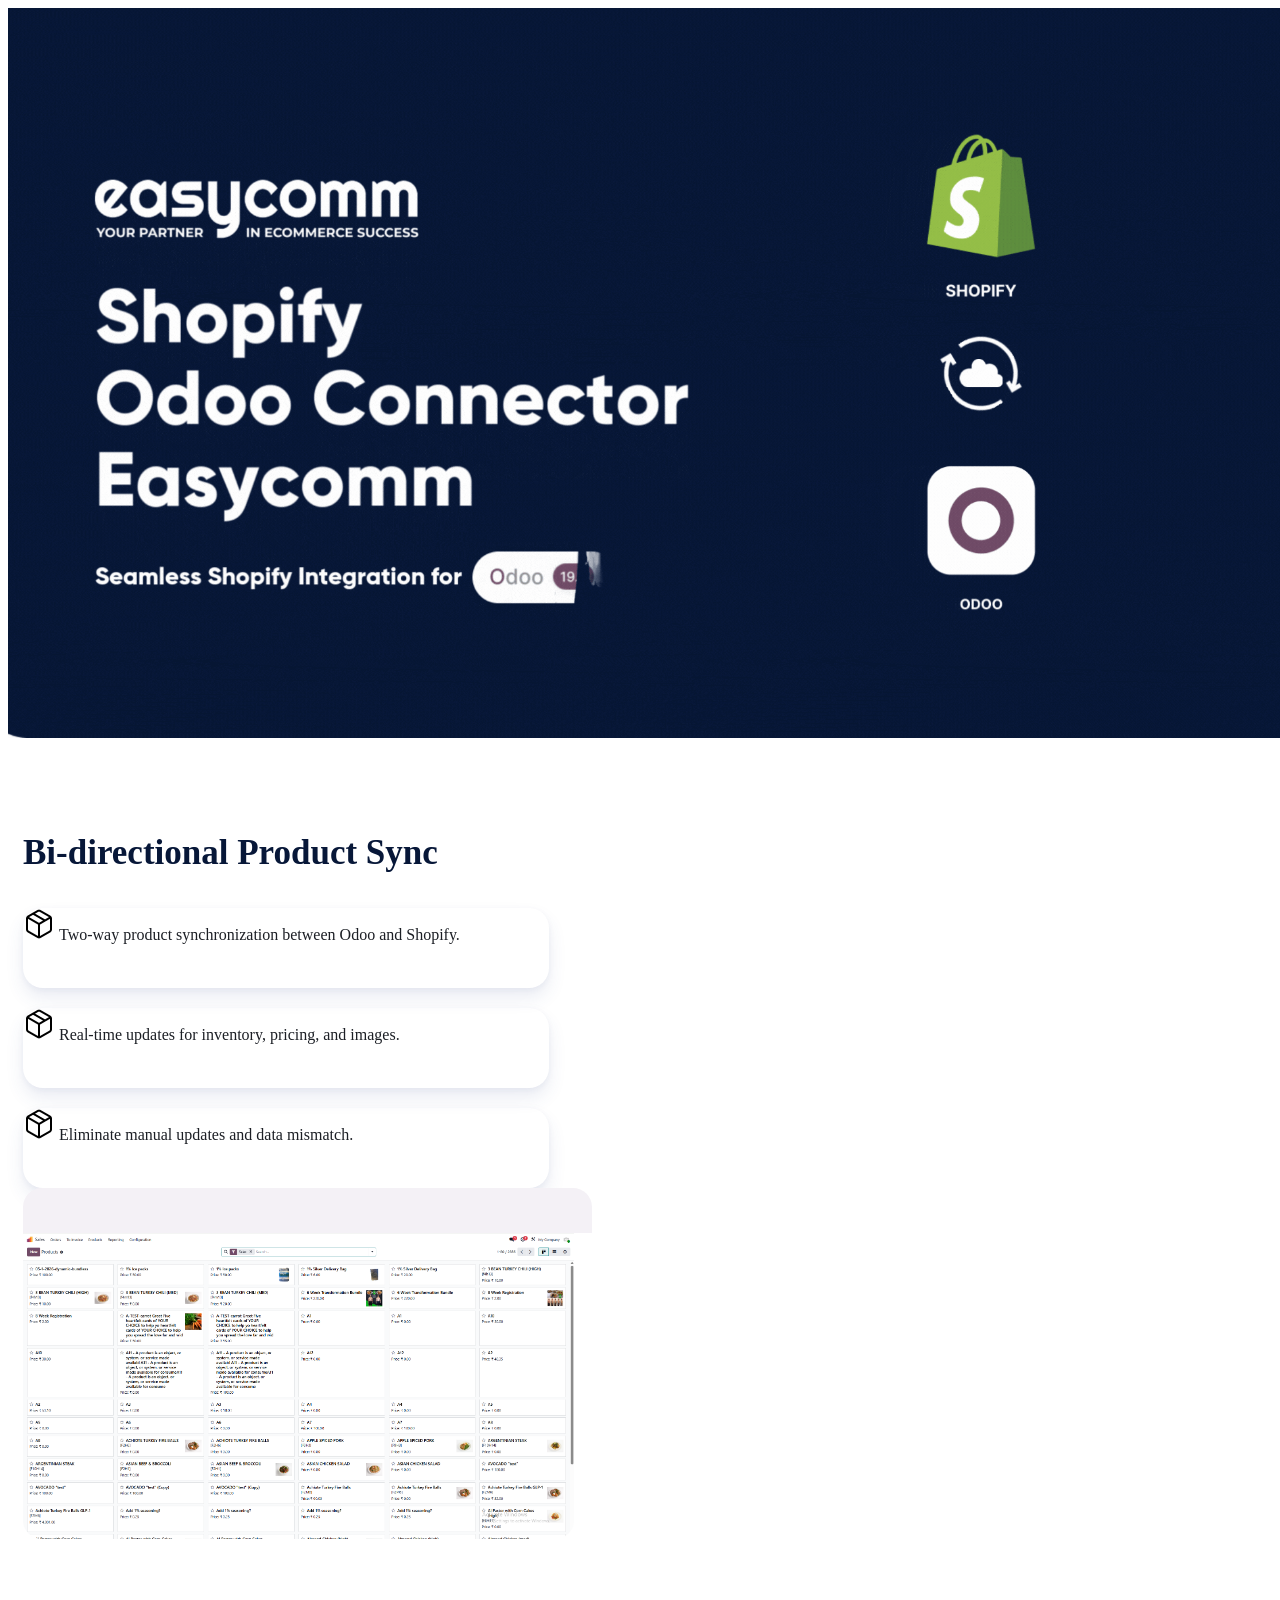
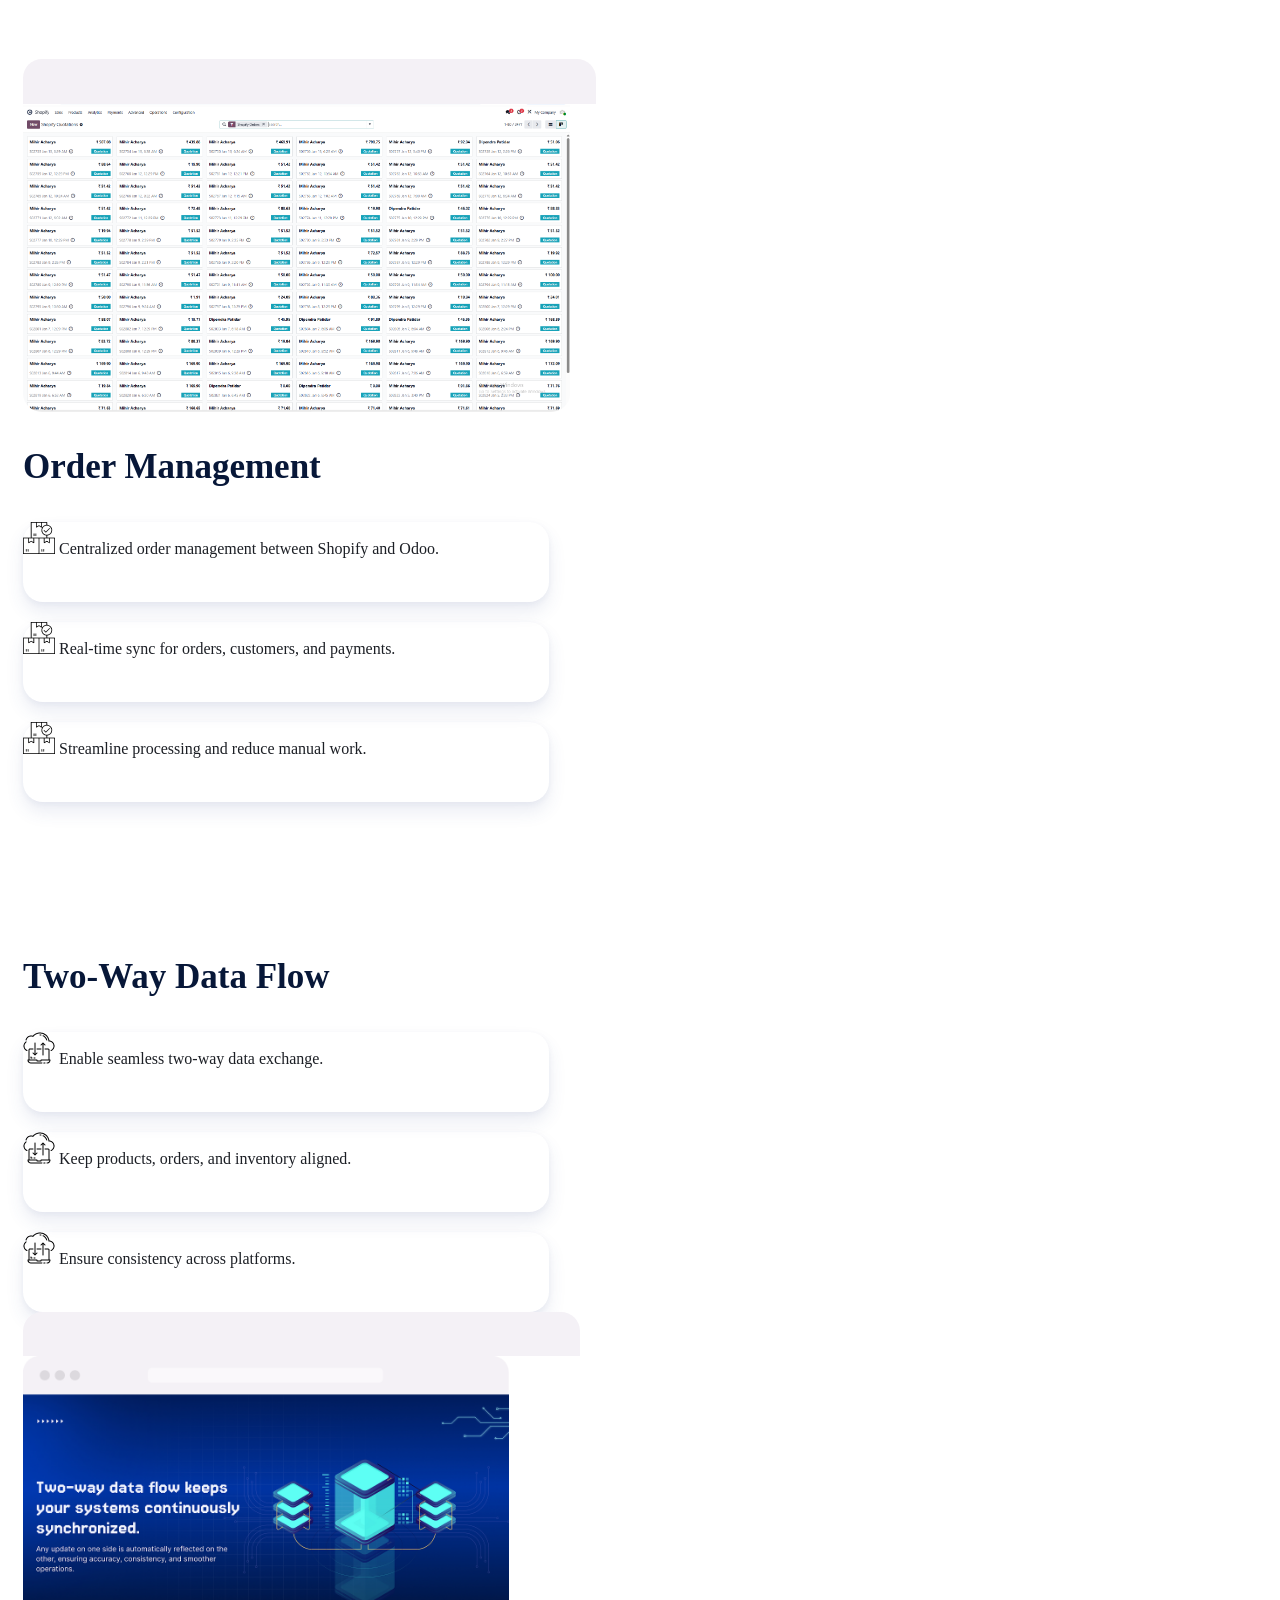
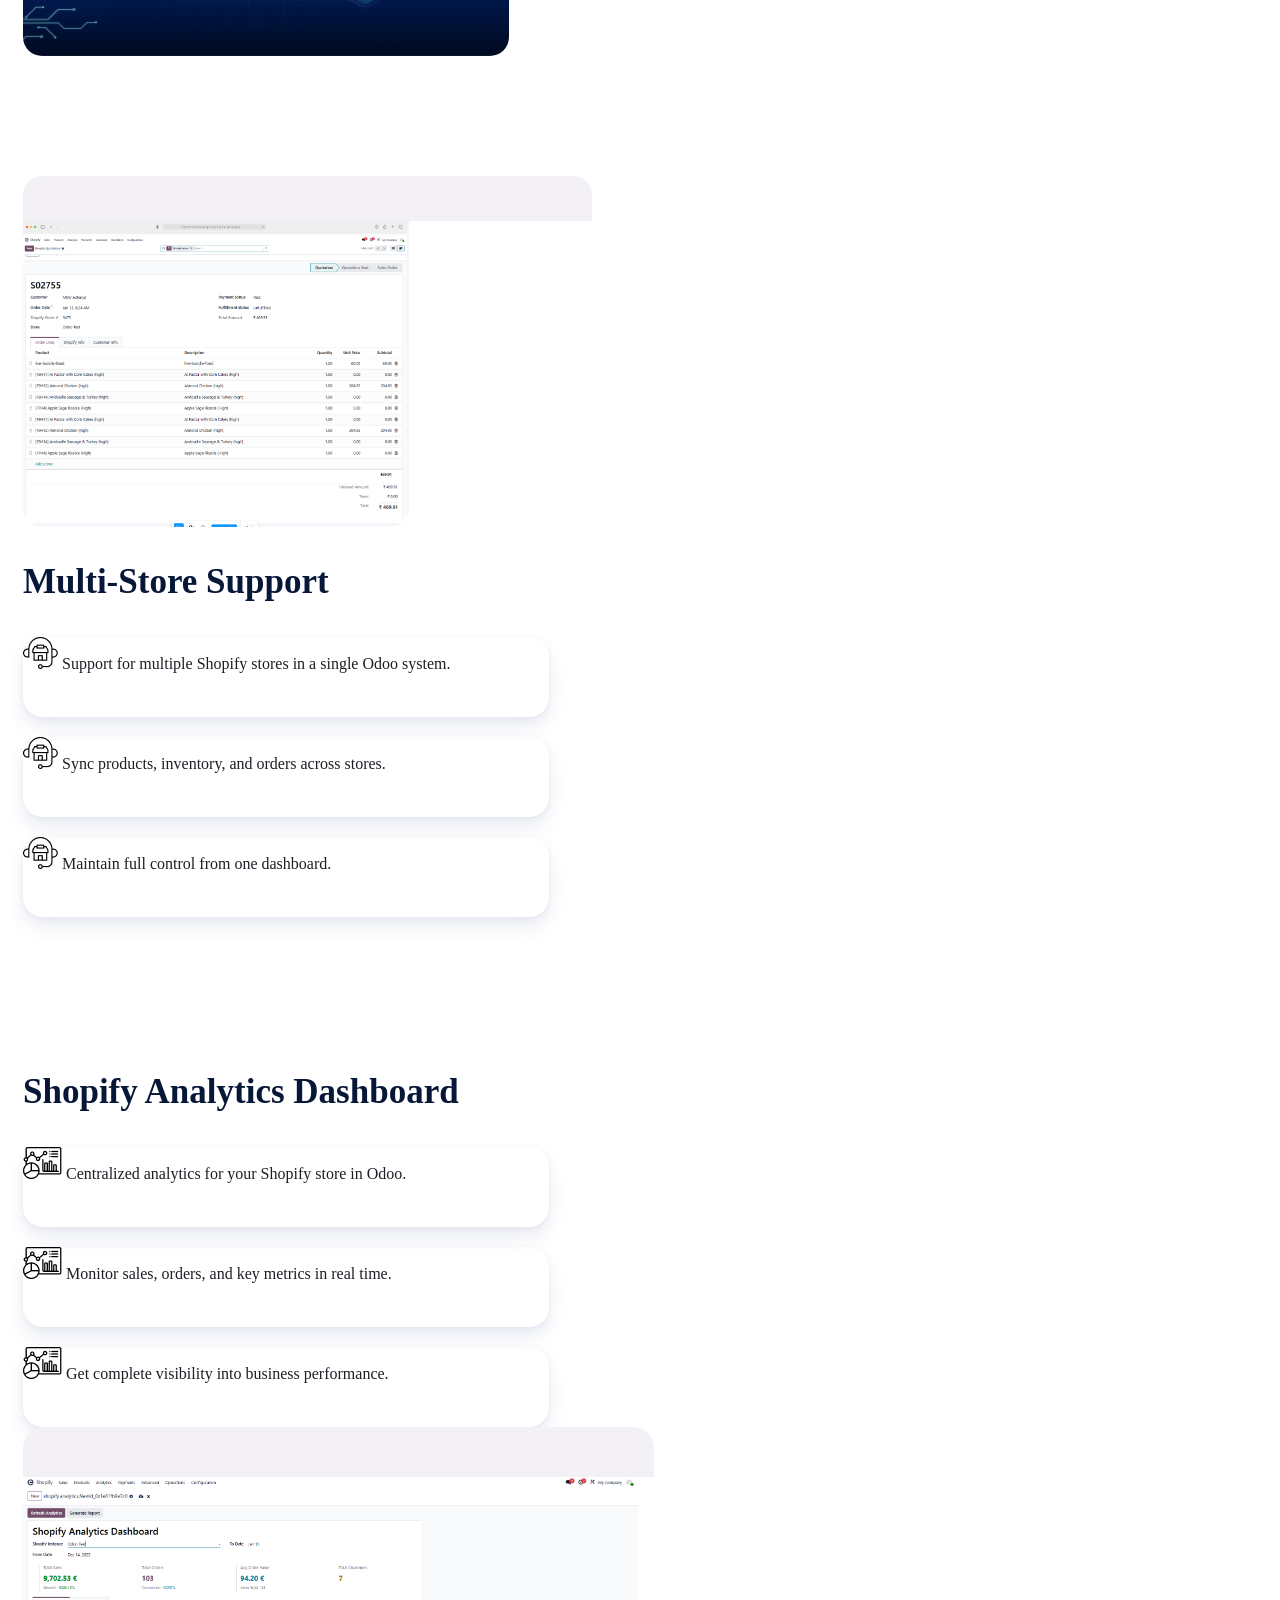
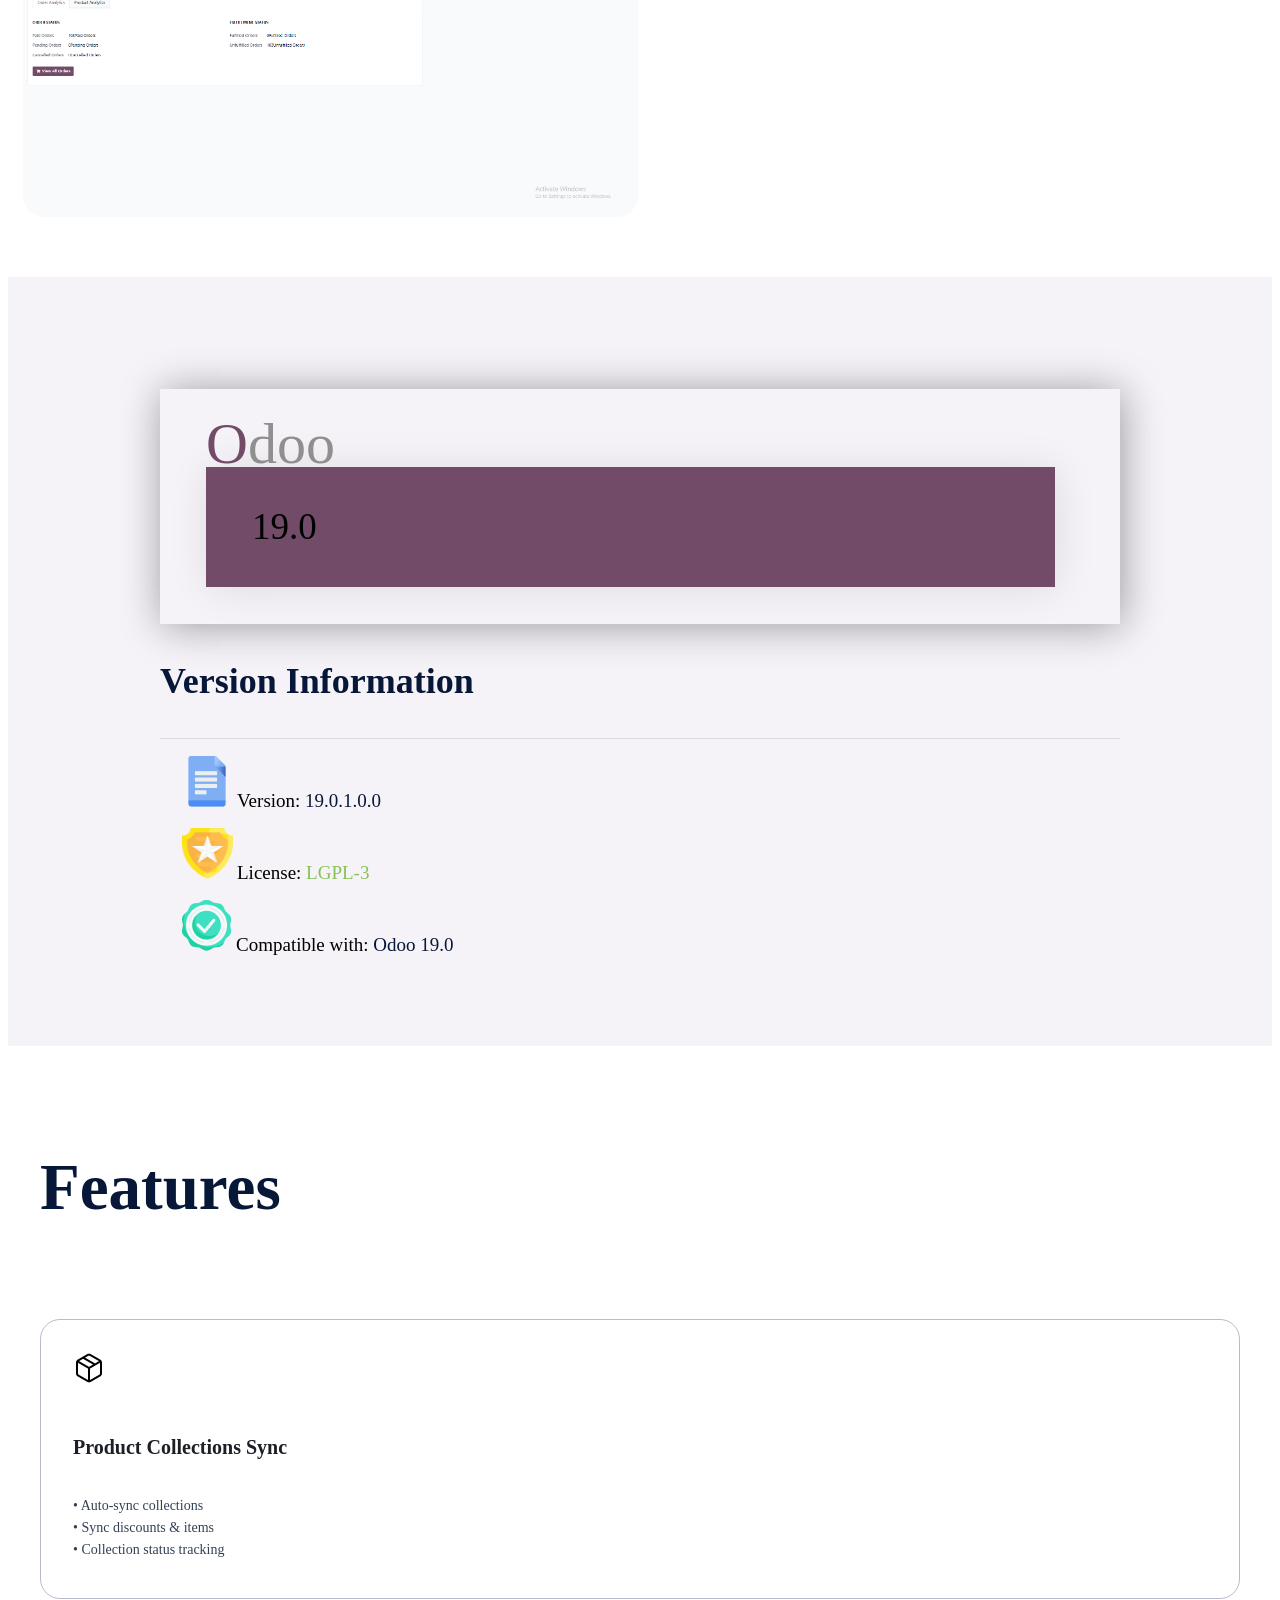
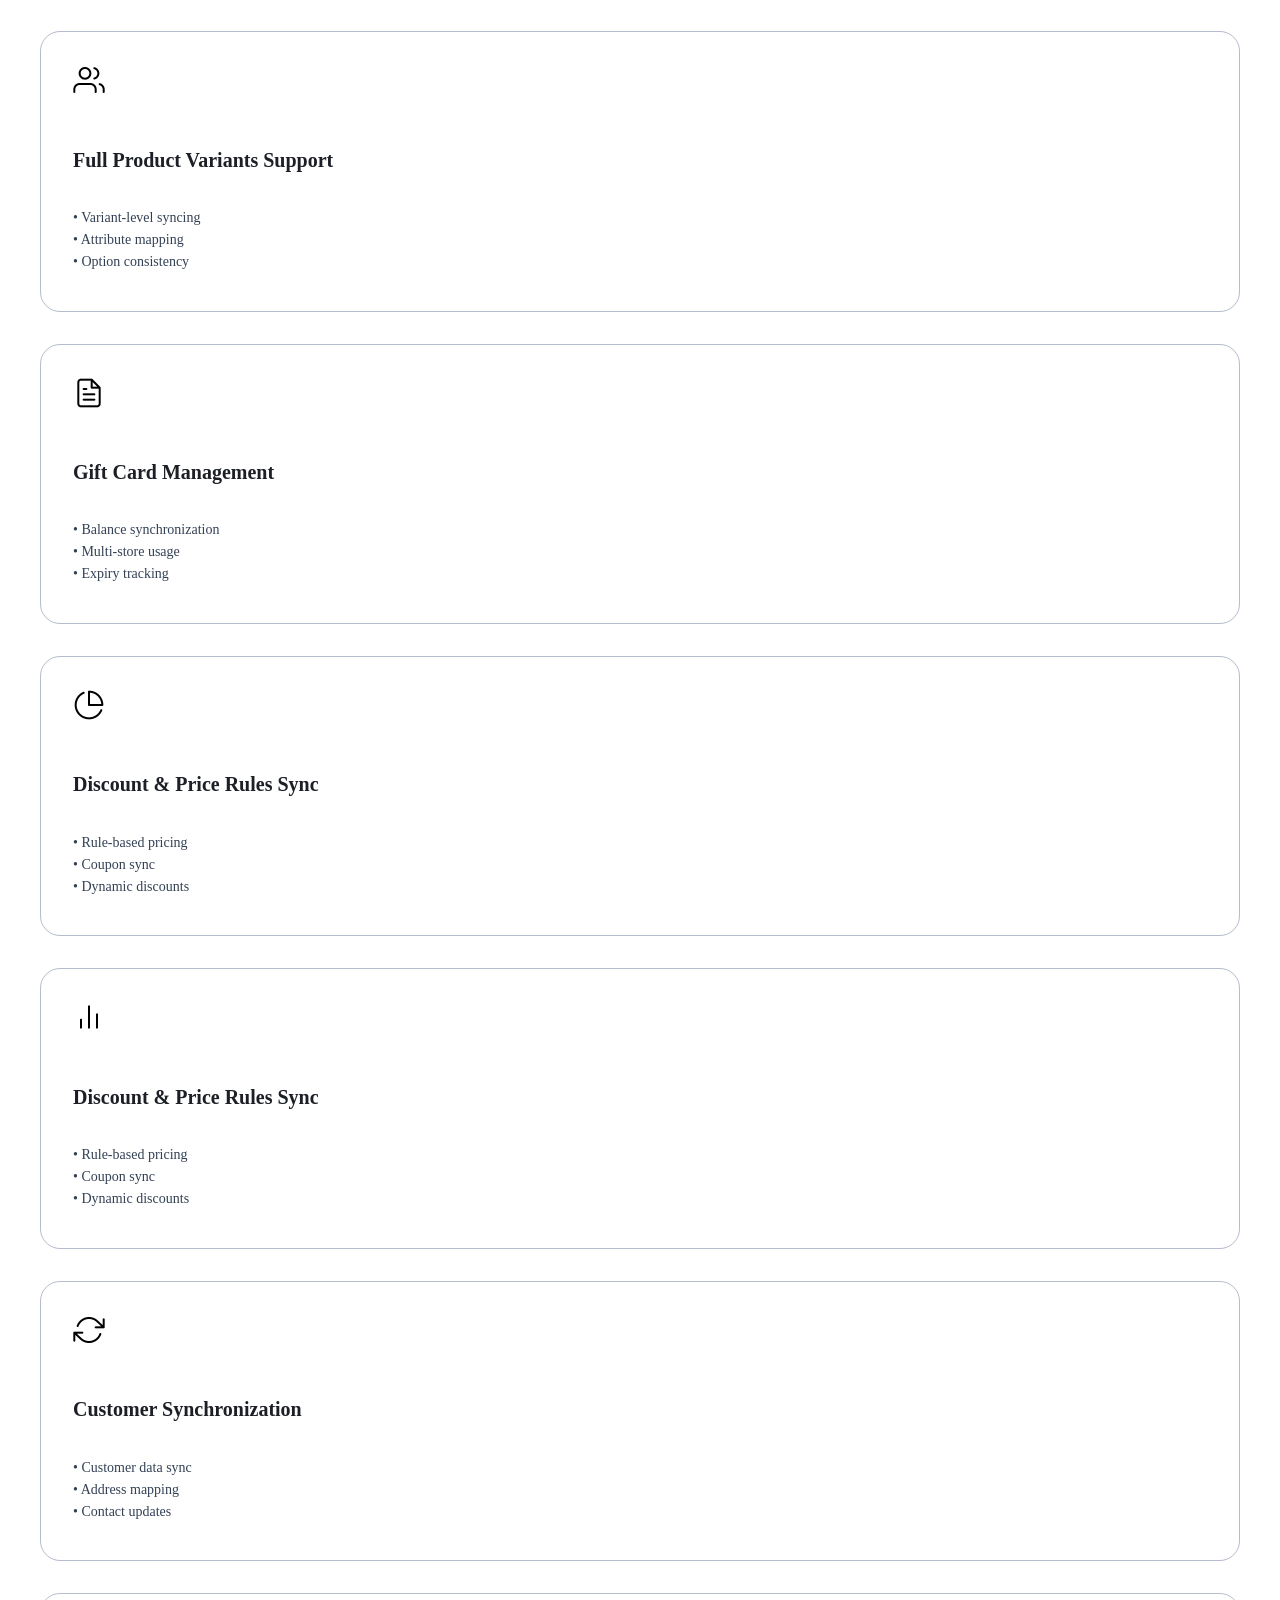
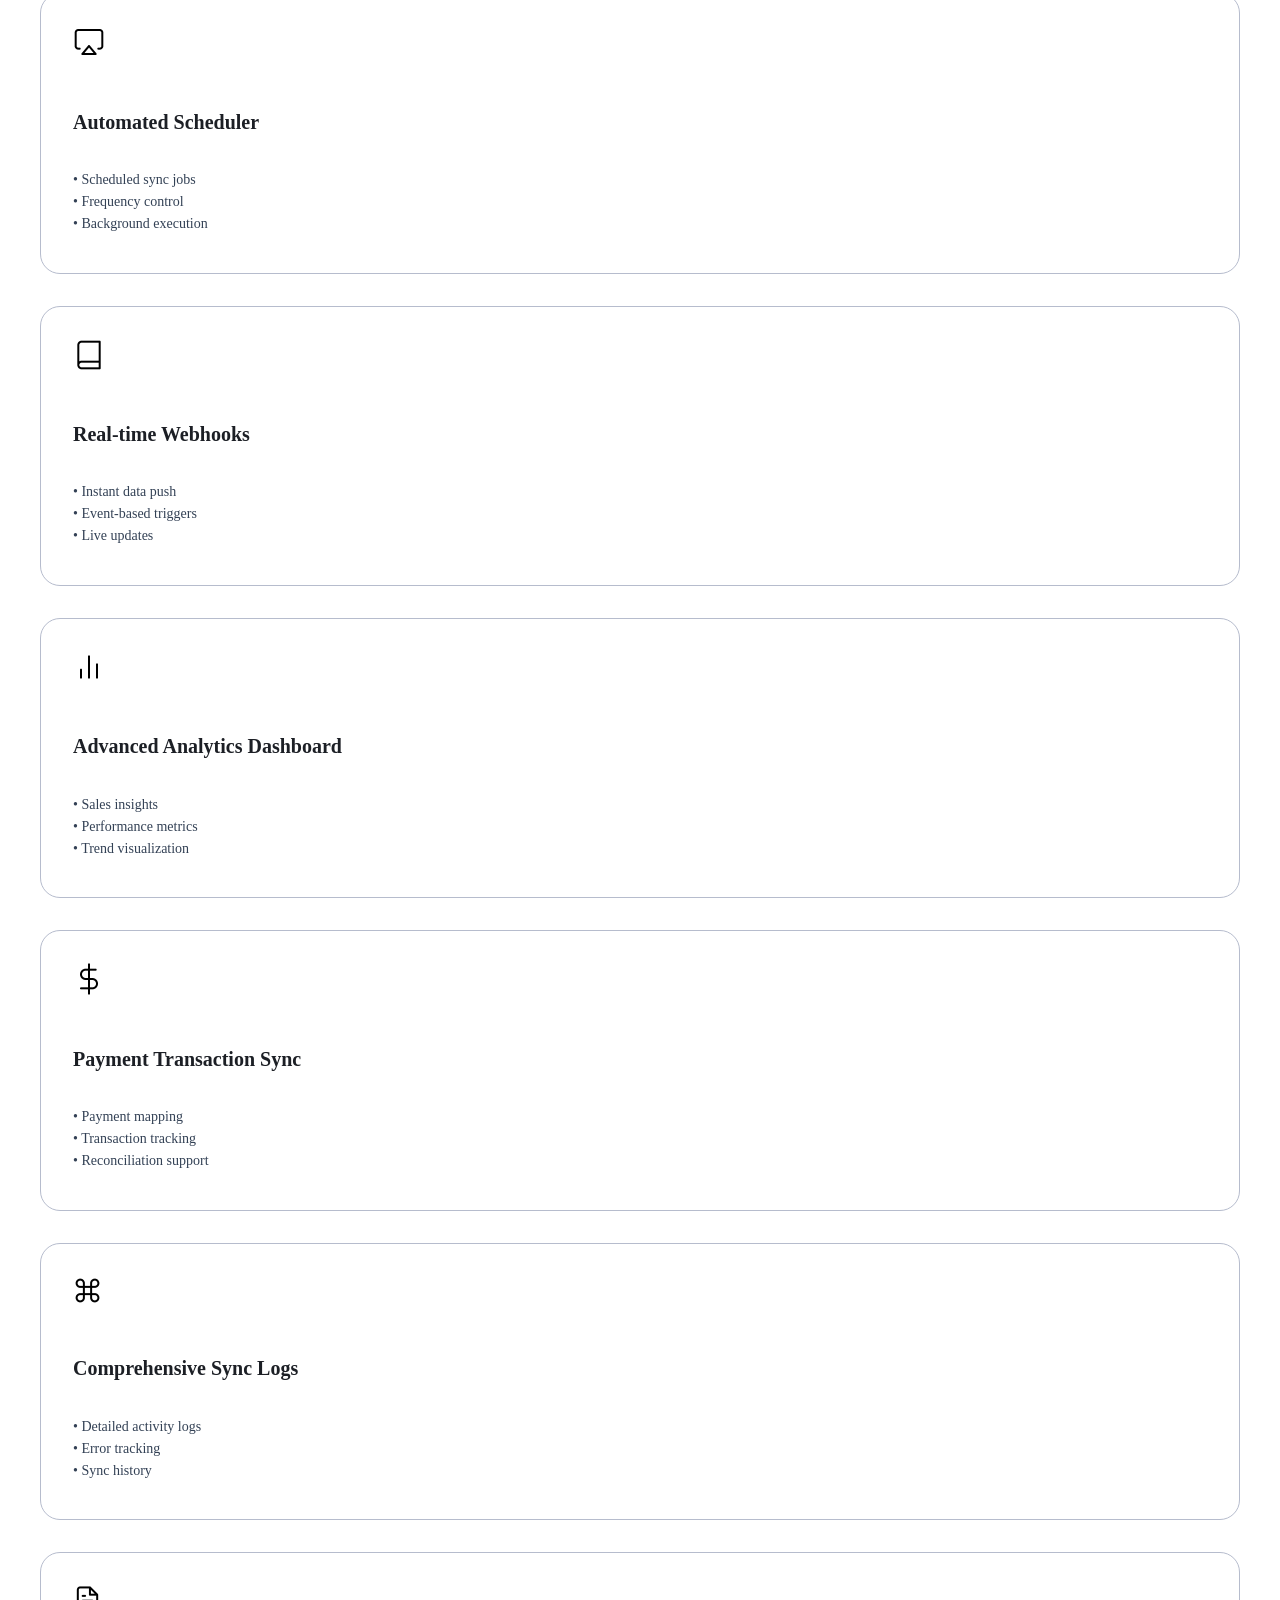
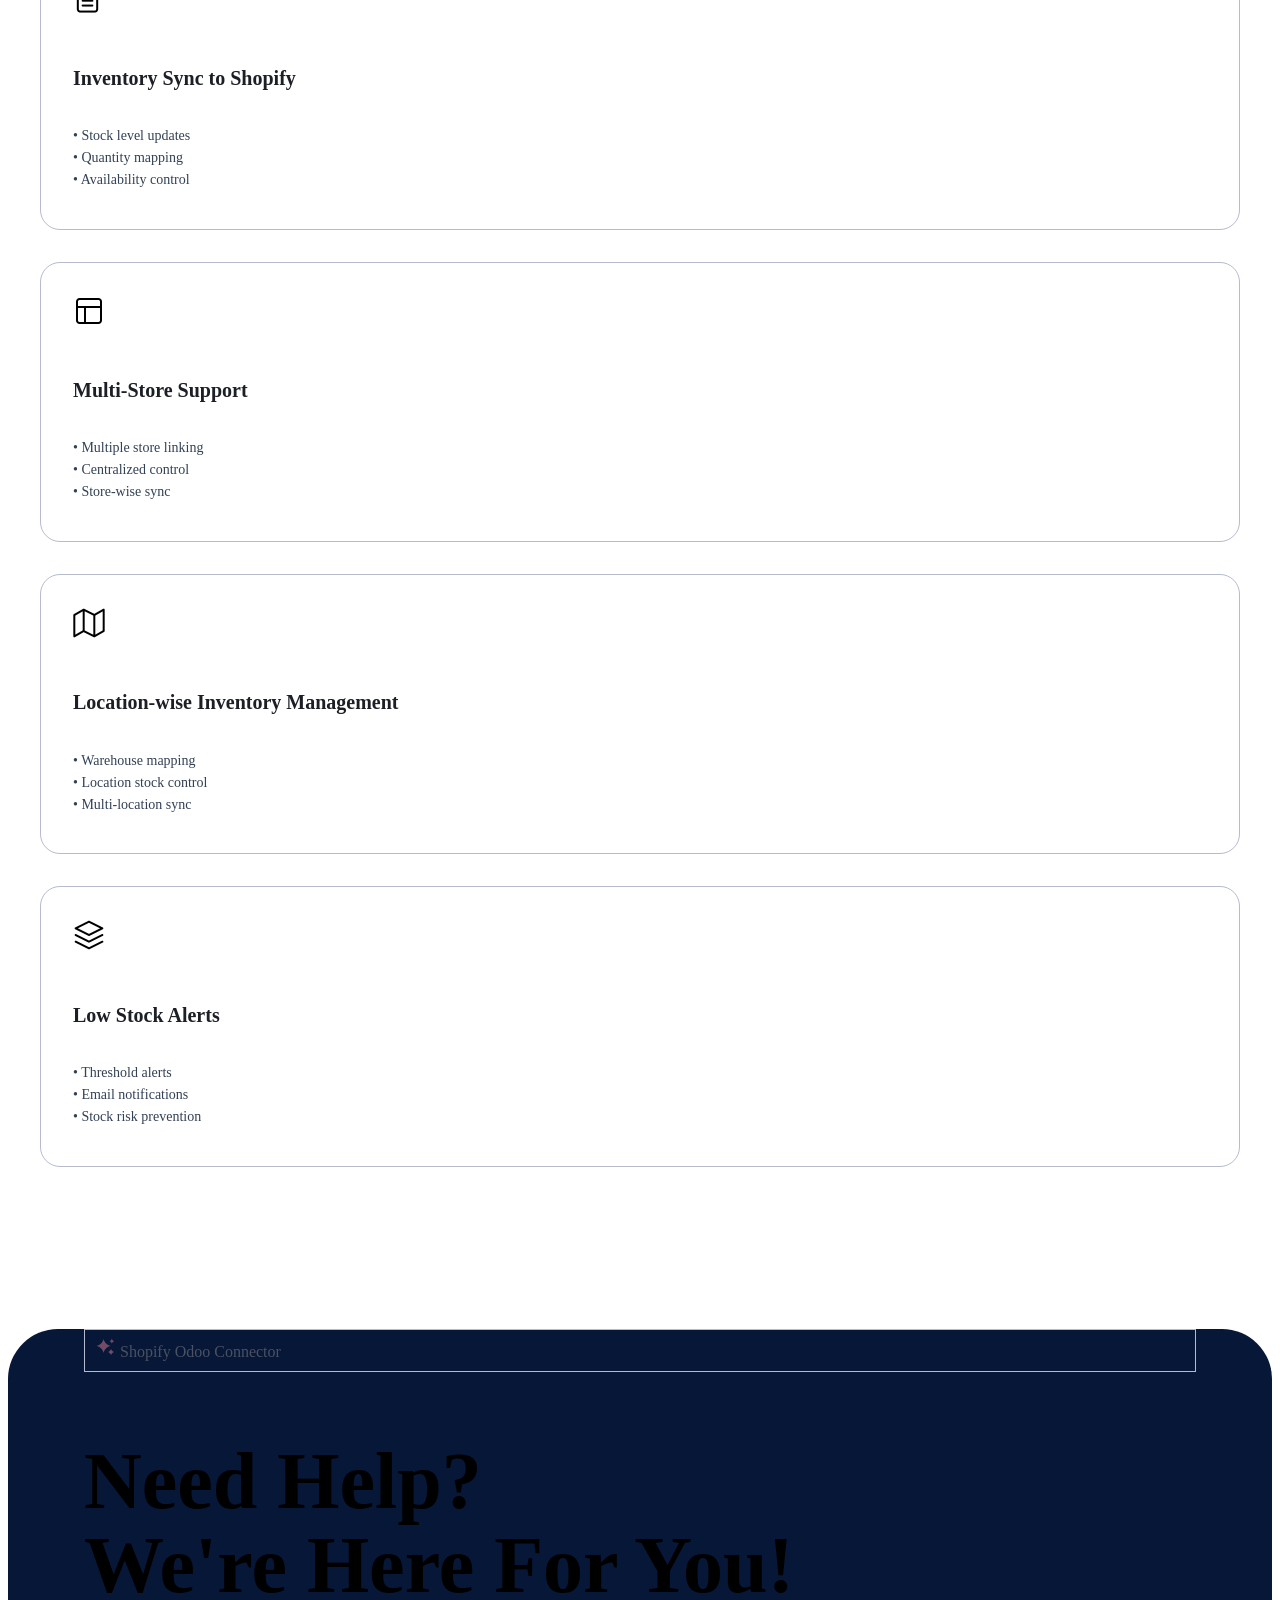
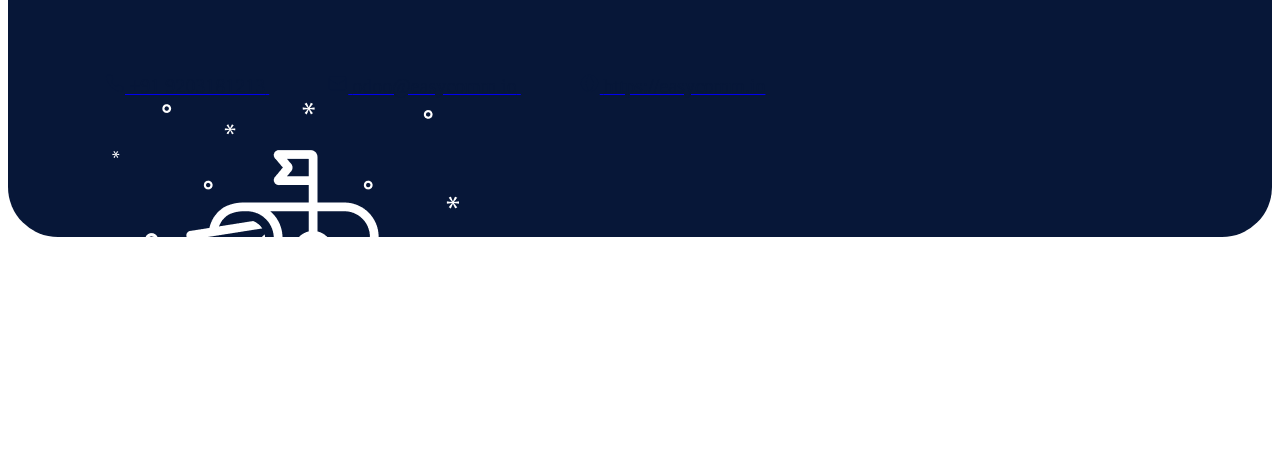
==== commit a390e669: "fix chnages" ====
--- a/Easycomm_shopify_connector/static/description/index.html
+++ b/Easycomm_shopify_connector/static/description/index.html
@@ -1,19 +1,28 @@
-
 <head>
     <meta charset="UTF-8">
     <meta name="viewport" content="width=device-width, initial-scale=1.0">
     <title>Easycomm Shopify Connector</title>
     <link rel="stylesheet" href="https://apps.odoo.com/web/assets/1/2675728/web.assets_frontend.min.css">
     <style>
-        /* ---- Gap replacements for Odoo ---- */
-        .ec-row-gap-120 > .ec-feature-row { margin-top: 120px; }
-        .ec-row-gap-120 > .ec-feature-row:first-child { margin-top: 0; }
-        .ec-card-gap > div { margin-bottom: 20px; }
-        .ec-card-gap > div:last-child { margin-bottom: 0; }
-        .ec-alt-row > *:first-child { margin-right: 63px; }
-        .ec-alt-row > *:last-child { margin-right: 0; }
-        .ec-contact-btn { margin-right: 17px; margin-bottom: 10px; }
-        .ec-feature-card { margin-bottom: 32px; }
+        /* ---- Spacing fixes for Odoo (padding-based - Odoo resets margins but NOT padding) ---- */
+
+        /* Alternating feature rows: 120px vertical spacing */
+        .ec-row-gap-120 > .ec-feature-row { padding-top: 120px !important; }
+        .ec-row-gap-120 > .ec-feature-row:first-child { padding-top: 0 !important; }
+
+        /* Sub-cards inside alternating rows: 20px vertical spacing via wrapper div padding */
+        .ec-card-gap > div { padding-bottom: 20px !important; }
+        .ec-card-gap > div:last-child { padding-bottom: 0 !important; }
+
+        /* Alternating row: 63px horizontal spacing between text and image */
+        .ec-alt-row > *:first-child { margin-right: 63px !important; }
+        .ec-alt-row > *:last-child { margin-right: 0 !important; }
+
+        /* Contact buttons spacing */
+        .ec-contact-btn { margin-right: 17px !important; margin-bottom: 10px !important; }
+
+        /* Feature grid cards: padding-bottom on the col wrapper (Odoo can't override this) */
+        .ec-feature-card { padding-bottom: 32px !important; }
 
         /* ---- CTA section flex layout ---- */
         .ec-cta-left { flex: 1; min-width: 0; }
@@ -30,17 +39,17 @@
             .ec-alt-row .ec-alt-text,
             .ec-alt-row .ec-alt-img { width: 100% !important; }
             .ec-alt-row > *:first-child { margin-right: 0 !important; }
-            .ec-alt-row .ec-alt-img { margin-top: 30px; }
-            .ec-row-gap-120 > .ec-feature-row { margin-top: 60px; }
+            .ec-alt-row .ec-alt-img { margin-top: 30px !important; }
+            .ec-row-gap-120 > .ec-feature-row { padding-top: 60px !important; }
             .ec-cta-section { height: auto !important; padding: 50px 40px !important; border-radius: 30px !important; flex-direction: column !important; margin-left: 15px !important; margin-right: 15px !important; }
             .ec-cta-left { width: 100% !important; }
-            .ec-cta-right { width: 100% !important; height: 250px !important; margin-top: 30px; margin-left: 0 !important; }
+            .ec-cta-right { width: 100% !important; height: 250px !important; margin-top: 30px !important; margin-left: 0 !important; }
             .ec-cta-heading { font-size: 42px !important; }
             .ec-contact-text { font-size: 16px !important; }
             .ec-contact-btn { height: 44px !important; padding: 5px 16px !important; }
             .ec-version-section { padding: 60px 20px 40px 20px !important; }
             .ec-version-items { flex-direction: column !important; }
-            .ec-version-item { margin-bottom: 16px; }
+            .ec-version-item { margin-bottom: 16px !important; }
         }
         @media (max-width: 767px) {
             .ec-hero-gif { height: 280px !important; border-bottom-left-radius: 25px !important; border-bottom-right-radius: 25px !important; }
@@ -76,22 +85,28 @@
         <section class="d-flex flex-column align-items-center w-100 mx-auto ec-row-gap-120" style="padding: 60px 15px; max-width: 1204px;">
 
             <!-- ROW 1: Text Left | Image Right -->
-            <div class="d-flex align-items-center justify-content-center w-100 ec-feature-row ec-alt-row" >
+            <div class="d-flex align-items-center justify-content-center w-100 ec-feature-row ec-alt-row">
                 <!-- Text -->
                 <div class="d-flex flex-column align-items-start ec-alt-text" style="width: 526px;">
                     <h3 class="fw-semibold mb-3" style="font-size: 35px; color: #071738;">Bi-directional Product Sync</h3>
                     <div class="d-flex flex-column w-100 ec-card-gap">
-                        <div class="bg-white d-flex align-items-center border px-3" style="min-width: 292px; height: 80px; border-radius: 20px; border-color: #B6BCCD !important; box-shadow: 0px 10px 18px rgba(58,76,146,0.10), 0px 2px 6px rgba(44,58,114,0.05);">
-                            <img src="./images/package.png" alt="" width="32" height="32" class="me-3">
-                            <span style="flex: 1; font-size: 16px; font-weight: 500; line-height: 22.72px; color: #1C1F25;">Two-way product synchronization between Odoo and Shopify.</span>
-                        </div>
-                        <div class="bg-white d-flex align-items-center border px-3" style="min-width: 292px; height: 80px; border-radius: 20px; border-color: #B6BCCD !important; box-shadow: 0px 10px 18px rgba(58,76,146,0.10), 0px 2px 6px rgba(44,58,114,0.05);">
-                            <img src="./images/package.png" alt="" width="32" height="32" class="me-3">
-                            <span style="flex: 1; font-size: 16px; font-weight: 500; line-height: 22.72px; color: #1C1F25;">Real-time updates for inventory, pricing, and images.</span>
-                        </div>
-                        <div class="bg-white d-flex align-items-center border px-3" style="min-width: 292px; height: 80px; border-radius: 20px; border-color: #B6BCCD !important; box-shadow: 0px 10px 18px rgba(58,76,146,0.10), 0px 2px 6px rgba(44,58,114,0.05);">
-                            <img src="./images/package.png" alt="" width="32" height="32" class="me-3">
-                            <span style="flex: 1; font-size: 16px; font-weight: 500; line-height: 22.72px; color: #1C1F25;">Eliminate manual updates and data mismatch.</span>
+                        <div>
+                            <div class="bg-white d-flex align-items-center border px-3" style="min-width: 292px; height: 80px; border-radius: 20px; border-color: #B6BCCD !important; box-shadow: 0px 10px 18px rgba(58,76,146,0.10), 0px 2px 6px rgba(44,58,114,0.05);">
+                                <img src="./images/package.png" alt="" width="32" height="32" class="me-3">
+                                <span style="flex: 1; font-size: 16px; font-weight: 500; line-height: 22.72px; color: #1C1F25;">Two-way product synchronization between Odoo and Shopify.</span>
+                            </div>
+                        </div>
+                        <div>
+                            <div class="bg-white d-flex align-items-center border px-3" style="min-width: 292px; height: 80px; border-radius: 20px; border-color: #B6BCCD !important; box-shadow: 0px 10px 18px rgba(58,76,146,0.10), 0px 2px 6px rgba(44,58,114,0.05);">
+                                <img src="./images/package.png" alt="" width="32" height="32" class="me-3">
+                                <span style="flex: 1; font-size: 16px; font-weight: 500; line-height: 22.72px; color: #1C1F25;">Real-time updates for inventory, pricing, and images.</span>
+                            </div>
+                        </div>
+                        <div>
+                            <div class="bg-white d-flex align-items-center border px-3" style="min-width: 292px; height: 80px; border-radius: 20px; border-color: #B6BCCD !important; box-shadow: 0px 10px 18px rgba(58,76,146,0.10), 0px 2px 6px rgba(44,58,114,0.05);">
+                                <img src="./images/package.png" alt="" width="32" height="32" class="me-3">
+                                <span style="flex: 1; font-size: 16px; font-weight: 500; line-height: 22.72px; color: #1C1F25;">Eliminate manual updates and data mismatch.</span>
+                            </div>
                         </div>
                     </div>
                 </div>
@@ -103,7 +118,7 @@
             </div>
 
             <!-- ROW 2: Image Left | Text Right -->
-            <div class="d-flex align-items-center justify-content-center w-100 ec-feature-row ec-alt-row" >
+            <div class="d-flex align-items-center justify-content-center w-100 ec-feature-row ec-alt-row">
                 <!-- Image -->
                 <div class="d-flex flex-column align-items-start ec-alt-img" style="width: 573px;">
                     <div class="w-100" style="height: 45px; background-color: #F4F1F6; border-top-left-radius: 19px; border-top-right-radius: 19px;"></div>
@@ -113,39 +128,51 @@
                 <div class="d-flex flex-column align-items-start ec-alt-text" style="width: 526px;">
                     <h3 class="fw-semibold mb-3" style="font-size: 35px; color: #071738;">Order Management</h3>
                     <div class="d-flex flex-column w-100 ec-card-gap">
-                        <div class="bg-white d-flex align-items-center border px-3" style="min-width: 292px; height: 80px; border-radius: 20px; border-color: #B6BCCD !important; box-shadow: 0px 10px 18px rgba(58,76,146,0.10), 0px 2px 6px rgba(44,58,114,0.05);">
-                            <img src="./images/Frame_2092815667.png" alt="" width="32" height="32" class="me-3">
-                            <span style="flex: 1; font-size: 16px; font-weight: 500; line-height: 22.72px; color: #1C1F25;">Centralized order management between Shopify and Odoo.</span>
-                        </div>
-                        <div class="bg-white d-flex align-items-center border px-3" style="min-width: 292px; height: 80px; border-radius: 20px; border-color: #B6BCCD !important; box-shadow: 0px 10px 18px rgba(58,76,146,0.10), 0px 2px 6px rgba(44,58,114,0.05);">
-                            <img src="./images/Frame_2092815667.png" alt="" width="32" height="32" class="me-3">
-                            <span style="flex: 1; font-size: 16px; font-weight: 500; line-height: 22.72px; color: #1C1F25;">Real-time sync for orders, customers, and payments.</span>
-                        </div>
-                        <div class="bg-white d-flex align-items-center border px-3" style="min-width: 292px; height: 80px; border-radius: 20px; border-color: #B6BCCD !important; box-shadow: 0px 10px 18px rgba(58,76,146,0.10), 0px 2px 6px rgba(44,58,114,0.05);">
-                            <img src="./images/Frame_2092815667.png" alt="" width="32" height="32" class="me-3">
-                            <span style="flex: 1; font-size: 16px; font-weight: 500; line-height: 22.72px; color: #1C1F25;">Streamline processing and reduce manual work.</span>
+                        <div>
+                            <div class="bg-white d-flex align-items-center border px-3" style="min-width: 292px; height: 80px; border-radius: 20px; border-color: #B6BCCD !important; box-shadow: 0px 10px 18px rgba(58,76,146,0.10), 0px 2px 6px rgba(44,58,114,0.05);">
+                                <img src="./images/Frame_2092815667.png" alt="" width="32" height="32" class="me-3">
+                                <span style="flex: 1; font-size: 16px; font-weight: 500; line-height: 22.72px; color: #1C1F25;">Centralized order management between Shopify and Odoo.</span>
+                            </div>
+                        </div>
+                        <div>
+                            <div class="bg-white d-flex align-items-center border px-3" style="min-width: 292px; height: 80px; border-radius: 20px; border-color: #B6BCCD !important; box-shadow: 0px 10px 18px rgba(58,76,146,0.10), 0px 2px 6px rgba(44,58,114,0.05);">
+                                <img src="./images/Frame_2092815667.png" alt="" width="32" height="32" class="me-3">
+                                <span style="flex: 1; font-size: 16px; font-weight: 500; line-height: 22.72px; color: #1C1F25;">Real-time sync for orders, customers, and payments.</span>
+                            </div>
+                        </div>
+                        <div>
+                            <div class="bg-white d-flex align-items-center border px-3" style="min-width: 292px; height: 80px; border-radius: 20px; border-color: #B6BCCD !important; box-shadow: 0px 10px 18px rgba(58,76,146,0.10), 0px 2px 6px rgba(44,58,114,0.05);">
+                                <img src="./images/Frame_2092815667.png" alt="" width="32" height="32" class="me-3">
+                                <span style="flex: 1; font-size: 16px; font-weight: 500; line-height: 22.72px; color: #1C1F25;">Streamline processing and reduce manual work.</span>
+                            </div>
                         </div>
                     </div>
                 </div>
             </div>
 
             <!-- ROW 3: Text Left | Image Right -->
-            <div class="d-flex align-items-center justify-content-center w-100 ec-feature-row ec-alt-row" >
+            <div class="d-flex align-items-center justify-content-center w-100 ec-feature-row ec-alt-row">
                 <!-- Text -->
                 <div class="d-flex flex-column align-items-start ec-alt-text" style="width: 526px;">
                     <h3 class="fw-semibold mb-3" style="font-size: 35px; color: #071738;">Two-Way Data Flow</h3>
                     <div class="d-flex flex-column w-100 ec-card-gap">
-                        <div class="bg-white d-flex align-items-center border px-3" style="min-width: 292px; height: 80px; border-radius: 20px; border-color: #B6BCCD !important; box-shadow: 0px 10px 18px rgba(58,76,146,0.10), 0px 2px 6px rgba(44,58,114,0.05);">
-                            <img src="./images/frame1.png" alt="" width="32" height="32" class="me-3">
-                            <span style="flex: 1; font-size: 16px; font-weight: 500; line-height: 22.72px; color: #1C1F25;">Enable seamless two-way data exchange.</span>
-                        </div>
-                        <div class="bg-white d-flex align-items-center border px-3" style="min-width: 292px; height: 80px; border-radius: 20px; border-color: #B6BCCD !important; box-shadow: 0px 10px 18px rgba(58,76,146,0.10), 0px 2px 6px rgba(44,58,114,0.05);">
-                            <img src="./images/frame1.png" alt="" width="32" height="32" class="me-3">
-                            <span style="flex: 1; font-size: 16px; font-weight: 500; line-height: 22.72px; color: #1C1F25;">Keep products, orders, and inventory aligned.</span>
-                        </div>
-                        <div class="bg-white d-flex align-items-center border px-3" style="min-width: 292px; height: 80px; border-radius: 20px; border-color: #B6BCCD !important; box-shadow: 0px 10px 18px rgba(58,76,146,0.10), 0px 2px 6px rgba(44,58,114,0.05);">
-                            <img src="./images/frame1.png" alt="" width="32" height="32" class="me-3">
-                            <span style="flex: 1; font-size: 16px; font-weight: 500; line-height: 22.72px; color: #1C1F25;">Ensure consistency across platforms.</span>
+                        <div>
+                            <div class="bg-white d-flex align-items-center border px-3" style="min-width: 292px; height: 80px; border-radius: 20px; border-color: #B6BCCD !important; box-shadow: 0px 10px 18px rgba(58,76,146,0.10), 0px 2px 6px rgba(44,58,114,0.05);">
+                                <img src="./images/frame1.png" alt="" width="32" height="32" class="me-3">
+                                <span style="flex: 1; font-size: 16px; font-weight: 500; line-height: 22.72px; color: #1C1F25;">Enable seamless two-way data exchange.</span>
+                            </div>
+                        </div>
+                        <div>
+                            <div class="bg-white d-flex align-items-center border px-3" style="min-width: 292px; height: 80px; border-radius: 20px; border-color: #B6BCCD !important; box-shadow: 0px 10px 18px rgba(58,76,146,0.10), 0px 2px 6px rgba(44,58,114,0.05);">
+                                <img src="./images/frame1.png" alt="" width="32" height="32" class="me-3">
+                                <span style="flex: 1; font-size: 16px; font-weight: 500; line-height: 22.72px; color: #1C1F25;">Keep products, orders, and inventory aligned.</span>
+                            </div>
+                        </div>
+                        <div>
+                            <div class="bg-white d-flex align-items-center border px-3" style="min-width: 292px; height: 80px; border-radius: 20px; border-color: #B6BCCD !important; box-shadow: 0px 10px 18px rgba(58,76,146,0.10), 0px 2px 6px rgba(44,58,114,0.05);">
+                                <img src="./images/frame1.png" alt="" width="32" height="32" class="me-3">
+                                <span style="flex: 1; font-size: 16px; font-weight: 500; line-height: 22.72px; color: #1C1F25;">Ensure consistency across platforms.</span>
+                            </div>
                         </div>
                     </div>
                 </div>
@@ -157,7 +184,7 @@
             </div>
 
             <!-- ROW 4: Image Left | Text Right -->
-            <div class="d-flex align-items-center justify-content-center w-100 ec-feature-row ec-alt-row" >
+            <div class="d-flex align-items-center justify-content-center w-100 ec-feature-row ec-alt-row">
                 <!-- Image -->
                 <div class="d-flex flex-column align-items-start ec-alt-img" style="width: 569px;">
                     <div class="w-100" style="height: 45px; background-color: #F4F1F6; border-top-left-radius: 19px; border-top-right-radius: 19px;"></div>
@@ -167,39 +194,51 @@
                 <div class="d-flex flex-column align-items-start ec-alt-text" style="width: 526px;">
                     <h3 class="fw-semibold mb-3" style="font-size: 35px; color: #071738;">Multi-Store Support</h3>
                     <div class="d-flex flex-column w-100 ec-card-gap">
-                        <div class="bg-white d-flex align-items-center border px-3" style="min-width: 292px; height: 80px; border-radius: 20px; border-color: #B6BCCD !important; box-shadow: 0px 10px 18px rgba(58,76,146,0.10), 0px 2px 6px rgba(44,58,114,0.05);">
-                            <img src="./images/call.png" alt="" width="35" height="32" class="me-3">
-                            <span style="flex: 1; font-size: 16px; font-weight: 500; line-height: 22.72px; color: #1C1F25;">Support for multiple Shopify stores in a single Odoo system.</span>
-                        </div>
-                        <div class="bg-white d-flex align-items-center border px-3" style="min-width: 292px; height: 80px; border-radius: 20px; border-color: #B6BCCD !important; box-shadow: 0px 10px 18px rgba(58,76,146,0.10), 0px 2px 6px rgba(44,58,114,0.05);">
-                            <img src="./images/call.png" alt="" width="35" height="32" class="me-3">
-                            <span style="flex: 1; font-size: 16px; font-weight: 500; line-height: 22.72px; color: #1C1F25;">Sync products, inventory, and orders across stores.</span>
-                        </div>
-                        <div class="bg-white d-flex align-items-center border px-3" style="min-width: 292px; height: 80px; border-radius: 20px; border-color: #B6BCCD !important; box-shadow: 0px 10px 18px rgba(58,76,146,0.10), 0px 2px 6px rgba(44,58,114,0.05);">
-                            <img src="./images/call.png" alt="" width="35" height="32" class="me-3">
-                            <span style="flex: 1; font-size: 16px; font-weight: 500; line-height: 22.72px; color: #1C1F25;">Maintain full control from one dashboard.</span>
+                        <div>
+                            <div class="bg-white d-flex align-items-center border px-3" style="min-width: 292px; height: 80px; border-radius: 20px; border-color: #B6BCCD !important; box-shadow: 0px 10px 18px rgba(58,76,146,0.10), 0px 2px 6px rgba(44,58,114,0.05);">
+                                <img src="./images/call.png" alt="" width="35" height="32" class="me-3">
+                                <span style="flex: 1; font-size: 16px; font-weight: 500; line-height: 22.72px; color: #1C1F25;">Support for multiple Shopify stores in a single Odoo system.</span>
+                            </div>
+                        </div>
+                        <div>
+                            <div class="bg-white d-flex align-items-center border px-3" style="min-width: 292px; height: 80px; border-radius: 20px; border-color: #B6BCCD !important; box-shadow: 0px 10px 18px rgba(58,76,146,0.10), 0px 2px 6px rgba(44,58,114,0.05);">
+                                <img src="./images/call.png" alt="" width="35" height="32" class="me-3">
+                                <span style="flex: 1; font-size: 16px; font-weight: 500; line-height: 22.72px; color: #1C1F25;">Sync products, inventory, and orders across stores.</span>
+                            </div>
+                        </div>
+                        <div>
+                            <div class="bg-white d-flex align-items-center border px-3" style="min-width: 292px; height: 80px; border-radius: 20px; border-color: #B6BCCD !important; box-shadow: 0px 10px 18px rgba(58,76,146,0.10), 0px 2px 6px rgba(44,58,114,0.05);">
+                                <img src="./images/call.png" alt="" width="35" height="32" class="me-3">
+                                <span style="flex: 1; font-size: 16px; font-weight: 500; line-height: 22.72px; color: #1C1F25;">Maintain full control from one dashboard.</span>
+                            </div>
                         </div>
                     </div>
                 </div>
             </div>
 
             <!-- ROW 5: Text Left | Image Right -->
-            <div class="d-flex align-items-center justify-content-center w-100 ec-feature-row ec-alt-row" >
+            <div class="d-flex align-items-center justify-content-center w-100 ec-feature-row ec-alt-row">
                 <!-- Text -->
                 <div class="d-flex flex-column align-items-start ec-alt-text" style="width: 526px;">
                     <h3 class="fw-semibold mb-3" style="font-size: 35px; color: #071738;">Shopify Analytics Dashboard</h3>
                     <div class="d-flex flex-column w-100 ec-card-gap">
-                        <div class="bg-white d-flex align-items-center border px-3" style="min-width: 292px; height: 80px; border-radius: 20px; border-color: #B6BCCD !important; box-shadow: 0px 10px 18px rgba(58,76,146,0.10), 0px 2px 6px rgba(44,58,114,0.05);">
-                            <img src="./images/chart.png" alt="" width="39" height="32" class="me-3">
-                            <span style="flex: 1; font-size: 16px; font-weight: 500; line-height: 22.72px; color: #1C1F25;">Centralized analytics for your Shopify store in Odoo.</span>
-                        </div>
-                        <div class="bg-white d-flex align-items-center border px-3" style="min-width: 292px; height: 80px; border-radius: 20px; border-color: #B6BCCD !important; box-shadow: 0px 10px 18px rgba(58,76,146,0.10), 0px 2px 6px rgba(44,58,114,0.05);">
-                            <img src="./images/chart.png" alt="" width="39" height="32" class="me-3">
-                            <span style="flex: 1; font-size: 16px; font-weight: 500; line-height: 22.72px; color: #1C1F25;">Monitor sales, orders, and key metrics in real time.</span>
-                        </div>
-                        <div class="bg-white d-flex align-items-center border px-3" style="min-width: 292px; height: 80px; border-radius: 20px; border-color: #B6BCCD !important; box-shadow: 0px 10px 18px rgba(58,76,146,0.10), 0px 2px 6px rgba(44,58,114,0.05);">
-                            <img src="./images/chart.png" alt="" width="39" height="32" class="me-3">
-                            <span style="flex: 1; font-size: 16px; font-weight: 500; line-height: 22.72px; color: #1C1F25;">Get complete visibility into business performance.</span>
+                        <div>
+                            <div class="bg-white d-flex align-items-center border px-3" style="min-width: 292px; height: 80px; border-radius: 20px; border-color: #B6BCCD !important; box-shadow: 0px 10px 18px rgba(58,76,146,0.10), 0px 2px 6px rgba(44,58,114,0.05);">
+                                <img src="./images/chart.png" alt="" width="39" height="32" class="me-3">
+                                <span style="flex: 1; font-size: 16px; font-weight: 500; line-height: 22.72px; color: #1C1F25;">Centralized analytics for your Shopify store in Odoo.</span>
+                            </div>
+                        </div>
+                        <div>
+                            <div class="bg-white d-flex align-items-center border px-3" style="min-width: 292px; height: 80px; border-radius: 20px; border-color: #B6BCCD !important; box-shadow: 0px 10px 18px rgba(58,76,146,0.10), 0px 2px 6px rgba(44,58,114,0.05);">
+                                <img src="./images/chart.png" alt="" width="39" height="32" class="me-3">
+                                <span style="flex: 1; font-size: 16px; font-weight: 500; line-height: 22.72px; color: #1C1F25;">Monitor sales, orders, and key metrics in real time.</span>
+                            </div>
+                        </div>
+                        <div>
+                            <div class="bg-white d-flex align-items-center border px-3" style="min-width: 292px; height: 80px; border-radius: 20px; border-color: #B6BCCD !important; box-shadow: 0px 10px 18px rgba(58,76,146,0.10), 0px 2px 6px rgba(44,58,114,0.05);">
+                                <img src="./images/chart.png" alt="" width="39" height="32" class="me-3">
+                                <span style="flex: 1; font-size: 16px; font-weight: 500; line-height: 22.72px; color: #1C1F25;">Get complete visibility into business performance.</span>
+                            </div>
                         </div>
                     </div>
                 </div>
@@ -216,8 +255,6 @@
         <!-- ======== VERSION INFORMATION SECTION ======== -->
         <section class="d-flex flex-column align-items-center justify-content-center w-100 ec-version-section"
             style="background-color: #F6F3F8; padding: 112px 152px 82px 152px;">
-
-            <!-- Odoo Badge -->
             <div class="bg-white d-inline-flex align-items-center rounded-pill mb-4 ec-badge-pill"
                 style="padding: 32px 65px 37px 46px; box-shadow: 2.3px 2.3px 39px rgba(10,9,15,0.40);">
                 <span class="ec-badge-text" style="font-size: 58px; font-weight: 500; line-height: 46px; margin-right: 25px;">
@@ -226,221 +263,63 @@
                 <div class="text-white rounded-pill d-flex align-items-center justify-content-center ec-badge-version"
                     style="background-color: #714B67; padding: 37px 46px; box-shadow: 2.3px 2.3px 39px rgba(10,9,15,0.10); font-size: 37px; font-weight: 500; line-height: 46px;">19.0</div>
             </div>
-
-            <!-- Title + Divider -->
             <div class="d-flex flex-column align-items-center w-100 mt-3">
                 <h3 class="fw-bold text-center mb-3" style="font-size: 36px; color: #071738;">Version Information</h3>
                 <hr class="w-100 m-0" style="opacity: 0.10; border-top: 1.6px solid #090909;">
             </div>
-
-            <!-- Info Items Row -->
             <div class="d-flex align-items-center justify-content-center w-100 mt-4 flex-wrap ec-version-items">
-
-                <!-- Version -->
                 <div class="d-flex align-items-center overflow-hidden ec-version-item" style="padding: 8px 22px; border-radius: 48px;">
                     <img src="./images/icon1.png" alt="" width="51" height="51" class="me-2">
-                    <span style="font-size: 19px;">
-                        <span class="fw-bold" style="color: black;">Version:</span>
-                        <span class="fw-bold" style="color: #071738;"> 19.0.1.0.0</span>
-                    </span>
-                </div>
-
-                <!-- License -->
+                    <span style="font-size: 19px;"><span class="fw-bold" style="color: black;">Version:</span><span class="fw-bold" style="color: #071738;"> 19.0.1.0.0</span></span>
+                </div>
                 <div class="d-flex align-items-center overflow-hidden ec-version-item" style="padding: 8px 22px; border-radius: 48px;">
                     <img src="./images/icon2.png" alt="" width="51" height="51" class="me-2">
-                    <span style="font-size: 19px;">
-                        <span class="fw-bold" style="color: black;">License:</span>
-                        <span class="fw-bold" style="color: #88C255;"> LGPL-3</span>
-                    </span>
-                </div>
-
-                <!-- Compatible -->
+                    <span style="font-size: 19px;"><span class="fw-bold" style="color: black;">License:</span><span class="fw-bold" style="color: #88C255;"> LGPL-3</span></span>
+                </div>
                 <div class="d-flex align-items-center overflow-hidden ec-version-item" style="padding: 8px 22px; border-radius: 48px;">
                     <img src="./images/icon3.png" alt="" width="50" height="51" class="me-2">
-                    <span style="font-size: 19px;">
-                        <span class="fw-bold" style="color: black;">Compatible with:</span>
-                        <span class="fw-bold" style="color: #071738;"> Odoo 19.0</span>
-                    </span>
-                </div>
-
+                    <span style="font-size: 19px;"><span class="fw-bold" style="color: black;">Compatible with:</span><span class="fw-bold" style="color: #071738;"> Odoo 19.0</span></span>
+                </div>
             </div>
         </section>
 
 
         <!-- ======== FEATURES GRID SECTION ======== -->
         <section class="d-flex flex-column align-items-center overflow-hidden w-100" style="padding: 50px 32px;">
-
-            <!-- Title -->
             <div class="d-flex align-items-center justify-content-center py-2">
                 <h2 class="fw-bold mb-0 ec-features-title" style="font-size: 65px; color: #071738;">Features</h2>
             </div>
-
-            <!-- Cards Grid using Odoo row/col pattern -->
             <div class="row justify-content-center mx-auto" style="max-width: 1204px; padding-top: 40px; padding-bottom: 80px;">
 
-                <!-- Card 1 -->
-                <div class="col-md-4 col-sm-6 ec-feature-card">
-                    <div class="bg-white shadow d-flex flex-column justify-content-center align-items-start h-100" style="border-radius: 20px; padding: 32px; border: 1px solid #B6BCCD;">
-                        <img src="./images/package.png" alt="" width="32" height="32" style="margin-bottom: 16px;">
-                        <div class="d-flex flex-column" style="min-height: 133px;">
-                            <h5 class="fw-bold mb-1" style="font-size: 20px; line-height: 28px; color: #1C1F25;">Product Collections Sync</h5>
-                            <p class="mb-0" style="font-size: 14px; line-height: 22px; color: #334155;">• Auto-sync collections<br>• Sync discounts &amp; items<br>• Collection status tracking</p>
-                        </div>
-                    </div>
-                </div>
-
-                <!-- Card 2 -->
-                <div class="col-md-4 col-sm-6 ec-feature-card">
-                    <div class="bg-white shadow d-flex flex-column justify-content-center align-items-start h-100" style="border-radius: 20px; padding: 32px; border: 1px solid #B6BCCD;">
-                        <img src="./images/Icon wrapper.png" alt="" width="32" height="32" style="margin-bottom: 16px;">
-                        <div class="d-flex flex-column" style="min-height: 133px;">
-                            <h5 class="fw-bold mb-1" style="font-size: 20px; line-height: 28px; color: #1C1F25;">Full Product Variants Support</h5>
-                            <p class="mb-0" style="font-size: 14px; line-height: 22px; color: #334155;">• Variant-level syncing<br>• Attribute mapping<br>• Option consistency</p>
-                        </div>
-                    </div>
-                </div>
-
-                <!-- Card 3 -->
-                <div class="col-md-4 col-sm-6 ec-feature-card">
-                    <div class="bg-white shadow d-flex flex-column justify-content-center align-items-start h-100" style="border-radius: 20px; padding: 32px; border: 1px solid #B6BCCD;">
-                        <img src="./images/Icon wrapper-1.png" alt="" width="32" height="32" style="margin-bottom: 16px;">
-                        <div class="d-flex flex-column" style="min-height: 133px;">
-                            <h5 class="fw-bold mb-1" style="font-size: 20px; line-height: 28px; color: #1C1F25;">Gift Card Management</h5>
-                            <p class="mb-0" style="font-size: 14px; line-height: 22px; color: #334155;">• Balance synchronization<br>• Multi-store usage<br>• Expiry tracking</p>
-                        </div>
-                    </div>
-                </div>
-
-                <!-- Card 4 -->
-                <div class="col-md-4 col-sm-6 ec-feature-card">
-                    <div class="bg-white shadow d-flex flex-column justify-content-center align-items-start h-100" style="border-radius: 20px; padding: 32px; border: 1px solid #B6BCCD;">
-                        <img src="./images/Icon wrapper-2.png" alt="" width="32" height="32" style="margin-bottom: 16px;">
-                        <div class="d-flex flex-column" style="min-height: 133px;">
-                            <h5 class="fw-bold mb-1" style="font-size: 20px; line-height: 28px; color: #1C1F25;">Discount &amp; Price Rules Sync</h5>
-                            <p class="mb-0" style="font-size: 14px; line-height: 22px; color: #334155;">• Rule-based pricing<br>• Coupon sync<br>• Dynamic discounts</p>
-                        </div>
-                    </div>
-                </div>
-                 <!-- Card 5 -->
-                <div class="col-md-4 col-sm-6 ec-feature-card">
-                    <div class="bg-white shadow d-flex flex-column justify-content-center align-items-start h-100" style="border-radius: 20px; padding: 32px; border: 1px solid #B6BCCD;">
-                        <img src="./images/Icon wrapper-6.png" alt="" width="32" height="32" style="margin-bottom: 16px;">
-                        <div class="d-flex flex-column" style="min-height: 133px;">
-                            <h5 class="fw-bold mb-1" style="font-size: 20px; line-height: 28px; color: #1C1F25;">Discount &amp; Price Rules Sync</h5>
-                            <p class="mb-0" style="font-size: 14px; line-height: 22px; color: #334155;">• Rule-based pricing<br>• Coupon sync<br>• Dynamic discounts</p>
-                        </div>
-                    </div>
-                </div>
-
-                <!-- Card 6 -->
-                <div class="col-md-4 col-sm-6 ec-feature-card">
-                    <div class="bg-white shadow d-flex flex-column justify-content-center align-items-start h-100" style="border-radius: 20px; padding: 32px; border: 1px solid #B6BCCD;">
-                        <img src="./images/Icon wrapper-3.png" alt="" width="32" height="32" style="margin-bottom: 16px;">
-                        <div class="d-flex flex-column" style="min-height: 133px;">
-                            <h5 class="fw-bold mb-1" style="font-size: 20px; line-height: 28px; color: #1C1F25;">Customer Synchronization</h5>
-                            <p class="mb-0" style="font-size: 14px; line-height: 22px; color: #334155;">• Customer data sync<br>• Address mapping<br>• Contact updates</p>
-                        </div>
-                    </div>
-                </div>
-
-                <!-- Card 7 -->
-                <div class="col-md-4 col-sm-6 ec-feature-card">
-                    <div class="bg-white shadow d-flex flex-column justify-content-center align-items-start h-100" style="border-radius: 20px; padding: 32px; border: 1px solid #B6BCCD;">
-                        <img src="./images/Icon wrapper-4.png" alt="" width="32" height="32" style="margin-bottom: 16px;">
-                        <div class="d-flex flex-column" style="min-height: 133px;">
-                            <h5 class="fw-bold mb-1" style="font-size: 20px; line-height: 28px; color: #1C1F25;">Automated Scheduler</h5>
-                            <p class="mb-0" style="font-size: 14px; line-height: 22px; color: #334155;">• Scheduled sync jobs<br>• Frequency control<br>• Background execution</p>
-                        </div>
-                    </div>
-                </div>
-
-                <!-- Card 8 -->
-                <div class="col-md-4 col-sm-6 ec-feature-card">
-                    <div class="bg-white shadow d-flex flex-column justify-content-center align-items-start h-100" style="border-radius: 20px; padding: 32px; border: 1px solid #B6BCCD;">
-                        <img src="./images/Icon wrapper-5.png" alt="" width="32" height="32" style="margin-bottom: 16px;">
-                        <div class="d-flex flex-column" style="min-height: 133px;">
-                            <h5 class="fw-bold mb-1" style="font-size: 20px; line-height: 28px; color: #1C1F25;">Real-time Webhooks</h5>
-                            <p class="mb-0" style="font-size: 14px; line-height: 22px; color: #334155;">• Instant data push<br>• Event-based triggers<br>• Live updates</p>
-                        </div>
-                    </div>
-                </div>
-
-                <!-- Card 9 -->
-                <div class="col-md-4 col-sm-6 ec-feature-card">
-                    <div class="bg-white shadow d-flex flex-column justify-content-center align-items-start h-100" style="border-radius: 20px; padding: 32px; border: 1px solid #B6BCCD;">
-                        <img src="./images/Icon wrapper-6.png" alt="" width="32" height="32" style="margin-bottom: 16px;">
-                        <div class="d-flex flex-column" style="min-height: 133px;">
-                            <h5 class="fw-bold mb-1" style="font-size: 20px; line-height: 28px; color: #1C1F25;">Advanced Analytics Dashboard</h5>
-                            <p class="mb-0" style="font-size: 14px; line-height: 22px; color: #334155;">• Sales insights<br>• Performance metrics<br>• Trend visualization</p>
-                        </div>
-                    </div>
-                </div>
-
-                <!-- Card 10 -->
-                <div class="col-md-4 col-sm-6 ec-feature-card">
-                    <div class="bg-white shadow d-flex flex-column justify-content-center align-items-start h-100" style="border-radius: 20px; padding: 32px; border: 1px solid #B6BCCD;">
-                        <img src="./images/Icon wrapper-7.png" alt="" width="32" height="32" style="margin-bottom: 16px;">
-                        <div class="d-flex flex-column" style="min-height: 133px;">
-                            <h5 class="fw-bold mb-1" style="font-size: 20px; line-height: 28px; color: #1C1F25;">Payment Transaction Sync</h5>
-                            <p class="mb-0" style="font-size: 14px; line-height: 22px; color: #334155;">• Payment mapping<br>• Transaction tracking<br>• Reconciliation support</p>
-                        </div>
-                    </div>
-                </div>
-
-                <!-- Card 11 -->
-                <div class="col-md-4 col-sm-6 ec-feature-card">
-                    <div class="bg-white shadow d-flex flex-column justify-content-center align-items-start h-100" style="border-radius: 20px; padding: 32px; border: 1px solid #B6BCCD;">
-                        <img src="./images/Icon wrapper-8.png" alt="" width="29" height="29" style="margin-bottom: 16px;">
-                        <div class="d-flex flex-column" style="min-height: 133px;">
-                            <h5 class="fw-bold mb-1" style="font-size: 20px; line-height: 28px; color: #1C1F25;">Comprehensive Sync Logs</h5>
-                            <p class="mb-0" style="font-size: 14px; line-height: 22px; color: #334155;">• Detailed activity logs<br>• Error tracking<br>• Sync history</p>
-                        </div>
-                    </div>
-                </div>
-
-                <!-- Card 12 -->
-                <div class="col-md-4 col-sm-6 ec-feature-card">
-                    <div class="bg-white shadow d-flex flex-column justify-content-center align-items-start h-100" style="border-radius: 20px; padding: 32px; border: 1px solid #B6BCCD;">
-                        <img src="./images/Icon wrapper-9.png" alt="" width="29" height="29" style="margin-bottom: 16px;">
-                        <div class="d-flex flex-column" style="min-height: 133px;">
-                            <h5 class="fw-bold mb-1" style="font-size: 20px; line-height: 28px; color: #1C1F25;">Inventory Sync to Shopify</h5>
-                            <p class="mb-0" style="font-size: 14px; line-height: 22px; color: #334155;">• Stock level updates<br>• Quantity mapping<br>• Availability control</p>
-                        </div>
-                    </div>
-                </div>
-
-                <!-- Card 13 -->
-                <div class="col-md-4 col-sm-6 ec-feature-card">
-                    <div class="bg-white shadow d-flex flex-column justify-content-center align-items-start h-100" style="border-radius: 20px; padding: 32px; border: 1px solid #B6BCCD;">
-                        <img src="./images/Icon wrapper-10.png" alt="" width="32" height="32" style="margin-bottom: 16px;">
-                        <div class="d-flex flex-column" style="min-height: 133px;">
-                            <h5 class="fw-bold mb-1" style="font-size: 20px; line-height: 28px; color: #1C1F25;">Multi-Store Support</h5>
-                            <p class="mb-0" style="font-size: 14px; line-height: 22px; color: #334155;">• Multiple store linking<br>• Centralized control<br>• Store-wise sync</p>
-                        </div>
-                    </div>
-                </div>
-
-                <!-- Card 14 -->
-                <div class="col-md-4 col-sm-6 ec-feature-card">
-                    <div class="bg-white shadow d-flex flex-column justify-content-center align-items-start h-100" style="border-radius: 20px; padding: 32px; border: 1px solid #B6BCCD;">
-                        <img src="./images/Icon wrapper-11.png" alt="" width="32" height="32" style="margin-bottom: 16px;">
-                        <div class="d-flex flex-column" style="min-height: 133px;">
-                            <h5 class="fw-bold mb-1" style="font-size: 20px; line-height: 28px; color: #1C1F25;">Location-wise Inventory Management</h5>
-                            <p class="mb-0" style="font-size: 14px; line-height: 22px; color: #334155;">• Warehouse mapping<br>• Location stock control<br>• Multi-location sync</p>
-                        </div>
-                    </div>
-                </div>
-
-                <!-- Card 15 -->
-                <div class="col-md-4 col-sm-6 ec-feature-card">
-                    <div class="bg-white shadow d-flex flex-column justify-content-center align-items-start h-100" style="border-radius: 20px; padding: 32px; border: 1px solid #B6BCCD;">
-                        <img src="./images/Icon wrapper-12.png" alt="" width="32" height="32" style="margin-bottom: 16px;">
-                        <div class="d-flex flex-column" style="min-height: 133px;">
-                            <h5 class="fw-bold mb-1" style="font-size: 20px; line-height: 28px; color: #1C1F25;">Low Stock Alerts</h5>
-                            <p class="mb-0" style="font-size: 14px; line-height: 22px; color: #334155;">• Threshold alerts<br>• Email notifications<br>• Stock risk prevention</p>
-                        </div>
-                    </div>
-                </div>
+                <div class="col-md-4 col-sm-6 ec-feature-card"><div class="bg-white shadow d-flex flex-column justify-content-center align-items-start h-100" style="border-radius: 20px; padding: 32px; border: 1px solid #B6BCCD;"><img src="./images/package.png" alt="" width="32" height="32" style="margin-bottom: 16px;"><div class="d-flex flex-column" style="min-height: 133px;"><h5 class="fw-bold mb-1" style="font-size: 20px; line-height: 28px; color: #1C1F25;">Product Collections Sync</h5><p class="mb-0" style="font-size: 14px; line-height: 22px; color: #334155;">• Auto-sync collections<br>• Sync discounts &amp; items<br>• Collection status tracking</p></div></div></div>
+
+                <div class="col-md-4 col-sm-6 ec-feature-card"><div class="bg-white shadow d-flex flex-column justify-content-center align-items-start h-100" style="border-radius: 20px; padding: 32px; border: 1px solid #B6BCCD;"><img src="./images/Icon wrapper.png" alt="" width="32" height="32" style="margin-bottom: 16px;"><div class="d-flex flex-column" style="min-height: 133px;"><h5 class="fw-bold mb-1" style="font-size: 20px; line-height: 28px; color: #1C1F25;">Full Product Variants Support</h5><p class="mb-0" style="font-size: 14px; line-height: 22px; color: #334155;">• Variant-level syncing<br>• Attribute mapping<br>• Option consistency</p></div></div></div>
+
+                <div class="col-md-4 col-sm-6 ec-feature-card"><div class="bg-white shadow d-flex flex-column justify-content-center align-items-start h-100" style="border-radius: 20px; padding: 32px; border: 1px solid #B6BCCD;"><img src="./images/Icon wrapper-1.png" alt="" width="32" height="32" style="margin-bottom: 16px;"><div class="d-flex flex-column" style="min-height: 133px;"><h5 class="fw-bold mb-1" style="font-size: 20px; line-height: 28px; color: #1C1F25;">Gift Card Management</h5><p class="mb-0" style="font-size: 14px; line-height: 22px; color: #334155;">• Balance synchronization<br>• Multi-store usage<br>• Expiry tracking</p></div></div></div>
+
+                <div class="col-md-4 col-sm-6 ec-feature-card"><div class="bg-white shadow d-flex flex-column justify-content-center align-items-start h-100" style="border-radius: 20px; padding: 32px; border: 1px solid #B6BCCD;"><img src="./images/Icon wrapper-2.png" alt="" width="32" height="32" style="margin-bottom: 16px;"><div class="d-flex flex-column" style="min-height: 133px;"><h5 class="fw-bold mb-1" style="font-size: 20px; line-height: 28px; color: #1C1F25;">Discount &amp; Price Rules Sync</h5><p class="mb-0" style="font-size: 14px; line-height: 22px; color: #334155;">• Rule-based pricing<br>• Coupon sync<br>• Dynamic discounts</p></div></div></div>
+
+                <div class="col-md-4 col-sm-6 ec-feature-card"><div class="bg-white shadow d-flex flex-column justify-content-center align-items-start h-100" style="border-radius: 20px; padding: 32px; border: 1px solid #B6BCCD;"><img src="./images/Icon wrapper-6.png" alt="" width="32" height="32" style="margin-bottom: 16px;"><div class="d-flex flex-column" style="min-height: 133px;"><h5 class="fw-bold mb-1" style="font-size: 20px; line-height: 28px; color: #1C1F25;">Discount &amp; Price Rules Sync</h5><p class="mb-0" style="font-size: 14px; line-height: 22px; color: #334155;">• Rule-based pricing<br>• Coupon sync<br>• Dynamic discounts</p></div></div></div>
+
+                <div class="col-md-4 col-sm-6 ec-feature-card"><div class="bg-white shadow d-flex flex-column justify-content-center align-items-start h-100" style="border-radius: 20px; padding: 32px; border: 1px solid #B6BCCD;"><img src="./images/Icon wrapper-3.png" alt="" width="32" height="32" style="margin-bottom: 16px;"><div class="d-flex flex-column" style="min-height: 133px;"><h5 class="fw-bold mb-1" style="font-size: 20px; line-height: 28px; color: #1C1F25;">Customer Synchronization</h5><p class="mb-0" style="font-size: 14px; line-height: 22px; color: #334155;">• Customer data sync<br>• Address mapping<br>• Contact updates</p></div></div></div>
+
+                <div class="col-md-4 col-sm-6 ec-feature-card"><div class="bg-white shadow d-flex flex-column justify-content-center align-items-start h-100" style="border-radius: 20px; padding: 32px; border: 1px solid #B6BCCD;"><img src="./images/Icon wrapper-4.png" alt="" width="32" height="32" style="margin-bottom: 16px;"><div class="d-flex flex-column" style="min-height: 133px;"><h5 class="fw-bold mb-1" style="font-size: 20px; line-height: 28px; color: #1C1F25;">Automated Scheduler</h5><p class="mb-0" style="font-size: 14px; line-height: 22px; color: #334155;">• Scheduled sync jobs<br>• Frequency control<br>• Background execution</p></div></div></div>
+
+                <div class="col-md-4 col-sm-6 ec-feature-card"><div class="bg-white shadow d-flex flex-column justify-content-center align-items-start h-100" style="border-radius: 20px; padding: 32px; border: 1px solid #B6BCCD;"><img src="./images/Icon wrapper-5.png" alt="" width="32" height="32" style="margin-bottom: 16px;"><div class="d-flex flex-column" style="min-height: 133px;"><h5 class="fw-bold mb-1" style="font-size: 20px; line-height: 28px; color: #1C1F25;">Real-time Webhooks</h5><p class="mb-0" style="font-size: 14px; line-height: 22px; color: #334155;">• Instant data push<br>• Event-based triggers<br>• Live updates</p></div></div></div>
+
+                <div class="col-md-4 col-sm-6 ec-feature-card"><div class="bg-white shadow d-flex flex-column justify-content-center align-items-start h-100" style="border-radius: 20px; padding: 32px; border: 1px solid #B6BCCD;"><img src="./images/Icon wrapper-6.png" alt="" width="32" height="32" style="margin-bottom: 16px;"><div class="d-flex flex-column" style="min-height: 133px;"><h5 class="fw-bold mb-1" style="font-size: 20px; line-height: 28px; color: #1C1F25;">Advanced Analytics Dashboard</h5><p class="mb-0" style="font-size: 14px; line-height: 22px; color: #334155;">• Sales insights<br>• Performance metrics<br>• Trend visualization</p></div></div></div>
+
+                <div class="col-md-4 col-sm-6 ec-feature-card"><div class="bg-white shadow d-flex flex-column justify-content-center align-items-start h-100" style="border-radius: 20px; padding: 32px; border: 1px solid #B6BCCD;"><img src="./images/Icon wrapper-7.png" alt="" width="32" height="32" style="margin-bottom: 16px;"><div class="d-flex flex-column" style="min-height: 133px;"><h5 class="fw-bold mb-1" style="font-size: 20px; line-height: 28px; color: #1C1F25;">Payment Transaction Sync</h5><p class="mb-0" style="font-size: 14px; line-height: 22px; color: #334155;">• Payment mapping<br>• Transaction tracking<br>• Reconciliation support</p></div></div></div>
+
+                <div class="col-md-4 col-sm-6 ec-feature-card"><div class="bg-white shadow d-flex flex-column justify-content-center align-items-start h-100" style="border-radius: 20px; padding: 32px; border: 1px solid #B6BCCD;"><img src="./images/Icon wrapper-8.png" alt="" width="29" height="29" style="margin-bottom: 16px;"><div class="d-flex flex-column" style="min-height: 133px;"><h5 class="fw-bold mb-1" style="font-size: 20px; line-height: 28px; color: #1C1F25;">Comprehensive Sync Logs</h5><p class="mb-0" style="font-size: 14px; line-height: 22px; color: #334155;">• Detailed activity logs<br>• Error tracking<br>• Sync history</p></div></div></div>
+
+                <div class="col-md-4 col-sm-6 ec-feature-card"><div class="bg-white shadow d-flex flex-column justify-content-center align-items-start h-100" style="border-radius: 20px; padding: 32px; border: 1px solid #B6BCCD;"><img src="./images/Icon wrapper-9.png" alt="" width="29" height="29" style="margin-bottom: 16px;"><div class="d-flex flex-column" style="min-height: 133px;"><h5 class="fw-bold mb-1" style="font-size: 20px; line-height: 28px; color: #1C1F25;">Inventory Sync to Shopify</h5><p class="mb-0" style="font-size: 14px; line-height: 22px; color: #334155;">• Stock level updates<br>• Quantity mapping<br>• Availability control</p></div></div></div>
+
+                <div class="col-md-4 col-sm-6 ec-feature-card"><div class="bg-white shadow d-flex flex-column justify-content-center align-items-start h-100" style="border-radius: 20px; padding: 32px; border: 1px solid #B6BCCD;"><img src="./images/Icon wrapper-10.png" alt="" width="32" height="32" style="margin-bottom: 16px;"><div class="d-flex flex-column" style="min-height: 133px;"><h5 class="fw-bold mb-1" style="font-size: 20px; line-height: 28px; color: #1C1F25;">Multi-Store Support</h5><p class="mb-0" style="font-size: 14px; line-height: 22px; color: #334155;">• Multiple store linking<br>• Centralized control<br>• Store-wise sync</p></div></div></div>
+
+                <div class="col-md-4 col-sm-6 ec-feature-card"><div class="bg-white shadow d-flex flex-column justify-content-center align-items-start h-100" style="border-radius: 20px; padding: 32px; border: 1px solid #B6BCCD;"><img src="./images/Icon wrapper-11.png" alt="" width="32" height="32" style="margin-bottom: 16px;"><div class="d-flex flex-column" style="min-height: 133px;"><h5 class="fw-bold mb-1" style="font-size: 20px; line-height: 28px; color: #1C1F25;">Location-wise Inventory Management</h5><p class="mb-0" style="font-size: 14px; line-height: 22px; color: #334155;">• Warehouse mapping<br>• Location stock control<br>• Multi-location sync</p></div></div></div>
+
+                <div class="col-md-4 col-sm-6 ec-feature-card"><div class="bg-white shadow d-flex flex-column justify-content-center align-items-start h-100" style="border-radius: 20px; padding: 32px; border: 1px solid #B6BCCD;"><img src="./images/Icon wrapper-12.png" alt="" width="32" height="32" style="margin-bottom: 16px;"><div class="d-flex flex-column" style="min-height: 133px;"><h5 class="fw-bold mb-1" style="font-size: 20px; line-height: 28px; color: #1C1F25;">Low Stock Alerts</h5><p class="mb-0" style="font-size: 14px; line-height: 22px; color: #334155;">• Threshold alerts<br>• Email notifications<br>• Stock risk prevention</p></div></div></div>
 
             </div>
         </section>
@@ -449,21 +328,13 @@
         <!-- ======== NEED HELP / CTA SECTION ======== -->
         <section class="d-flex align-items-center overflow-hidden mx-auto ec-cta-section"
             style="max-width: 1357px; height: 508px; background-color: #071738; border-radius: 50px; padding: 0 76px; margin-bottom: 60px;">
-
-            <!-- Left Content -->
             <div class="d-flex flex-column align-items-start ec-cta-left">
-
-                <!-- Badge -->
                 <div class="bg-white d-flex align-items-center shadow rounded-pill mb-3"
                     style="padding: 8px 12px; outline: 1px #B6BCCD solid; outline-offset: -1px;">
                     <img src="./images/AI.png" alt="" width="20" height="20" class="me-2">
                     <span style="font-size: 16px; font-weight: 500; line-height: 25.6px; color: #4B5162;">Shopify Odoo Connector</span>
                 </div>
-
-                <!-- Heading -->
                 <h1 class="text-white fw-semibold mb-4 ec-cta-heading" style="font-size: 80px; line-height: 1.05;">Need Help?<br>We're Here For You!</h1>
-
-                <!-- Contact Buttons -->
                 <div class="d-flex align-items-center flex-wrap">
                     <a href="tel:+919203181213" class="bg-white d-flex align-items-center overflow-hidden text-decoration-none ec-contact-btn"
                        style="height: 50px; padding: 5px 21px; border-radius: 30px;">
@@ -482,12 +353,10 @@
                     </a>
                 </div>
             </div>
-
-            <!-- Right Side: Mailbox Illustration -->
             <div class="d-flex align-items-center justify-content-center ec-cta-right" style="width: 367px; height: 367px; flex-shrink: 0; margin-left: 15px;">
                 <img src="./images/star.png" alt="Mailbox" style="width: 100%; height: 100%; object-fit: contain;">
             </div>
         </section>
 
     </div>
-</body>
+</body>
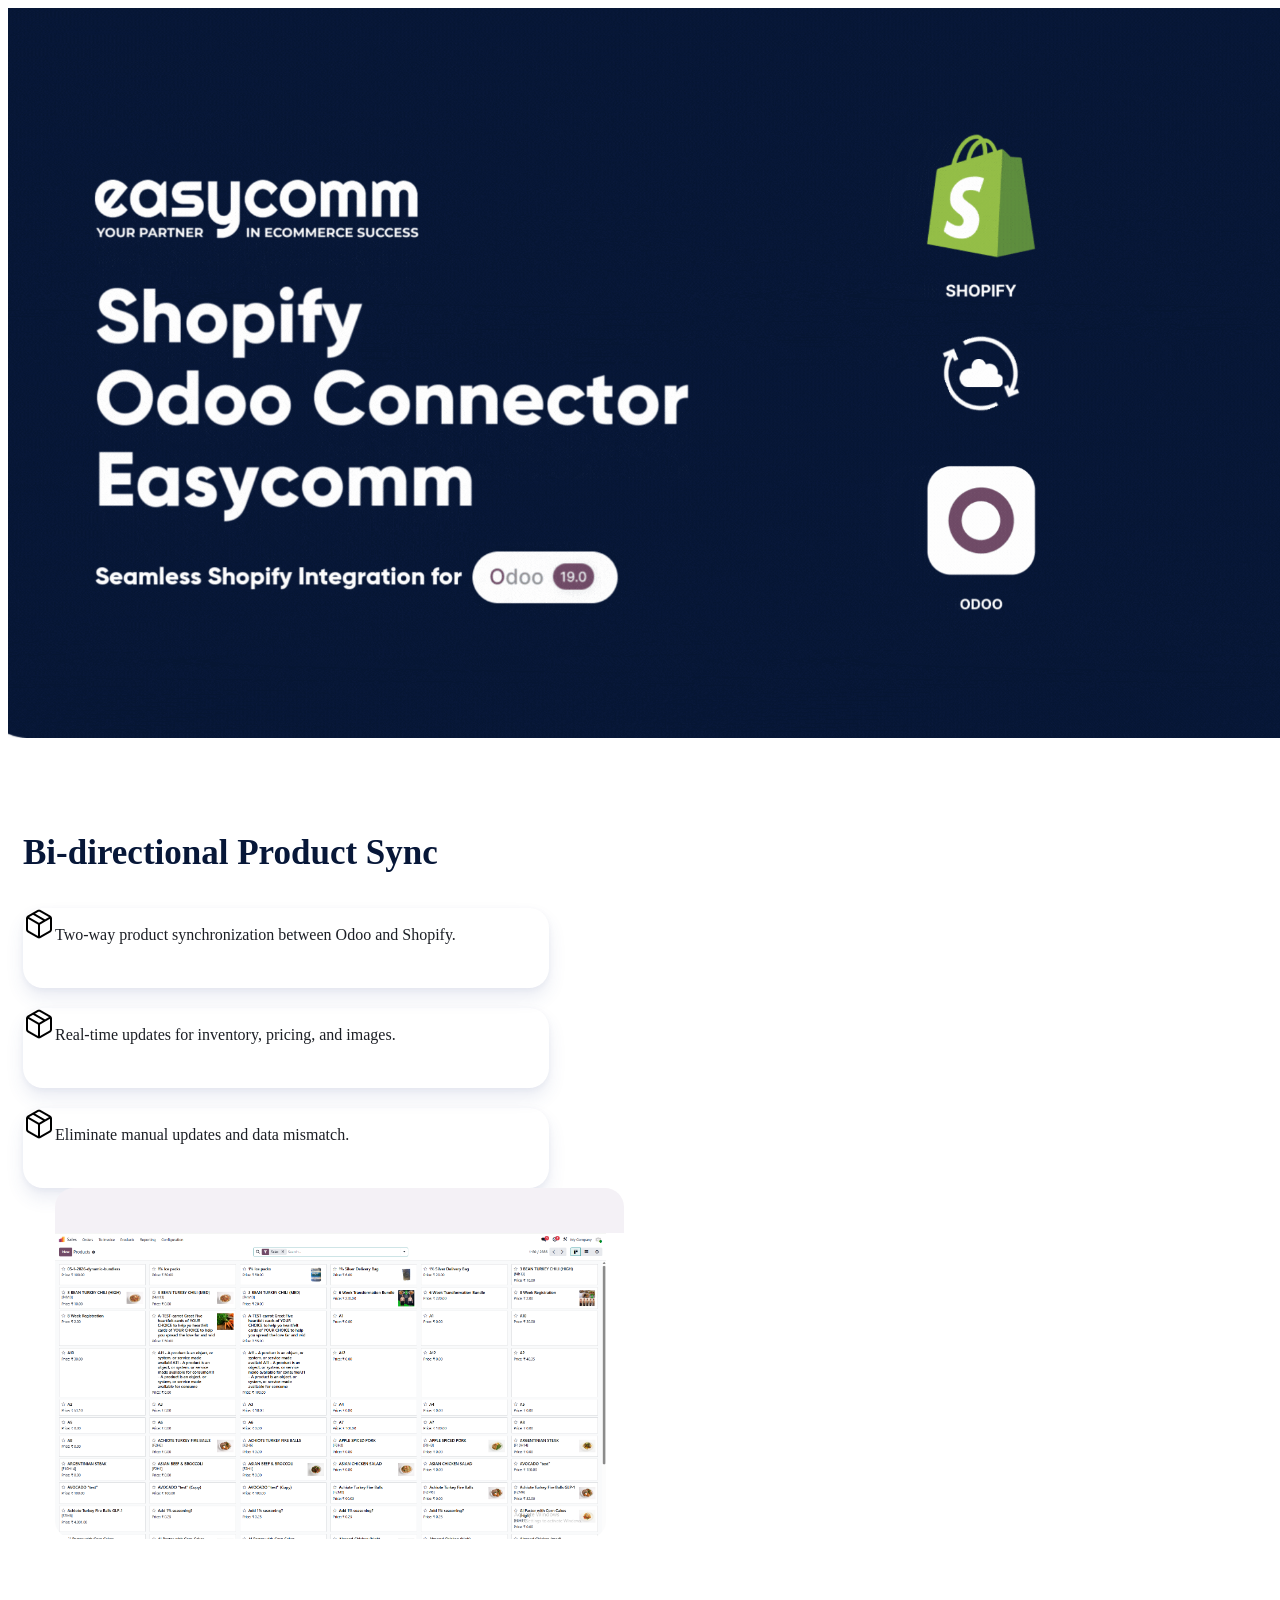
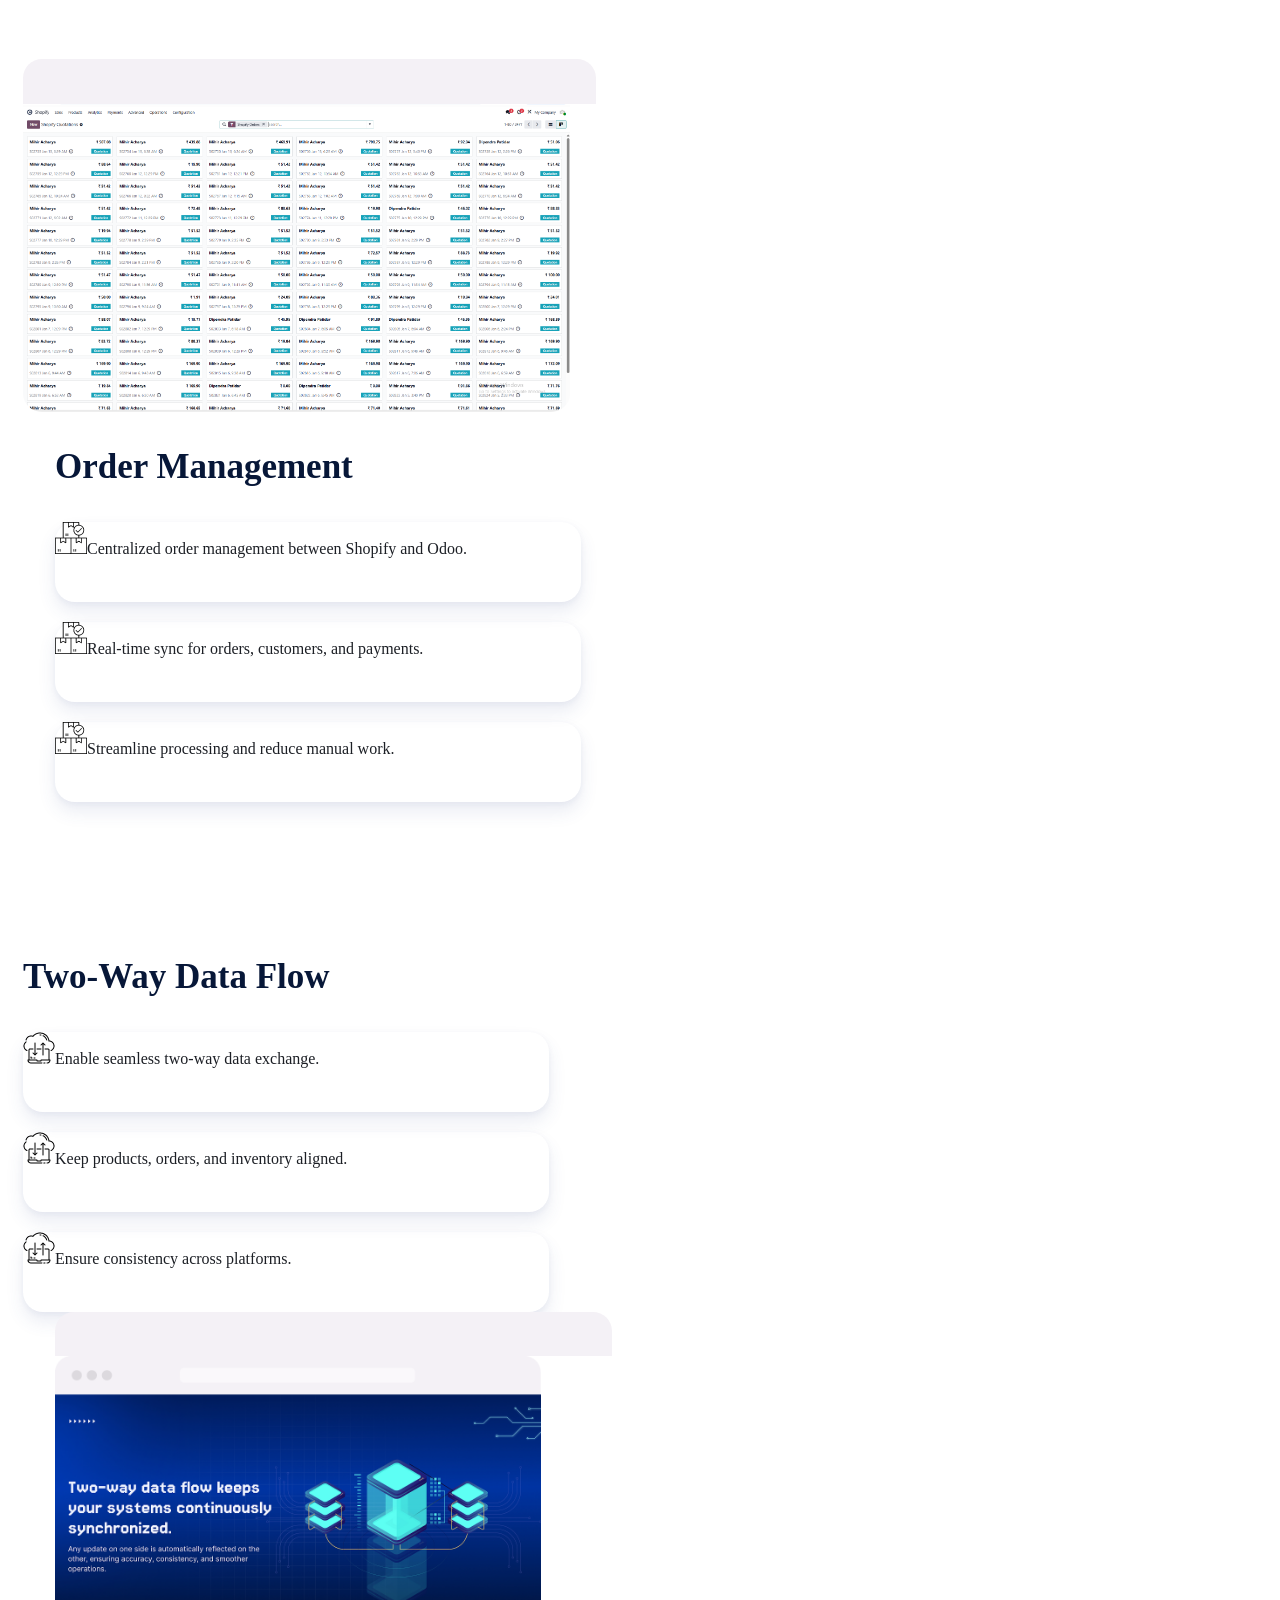
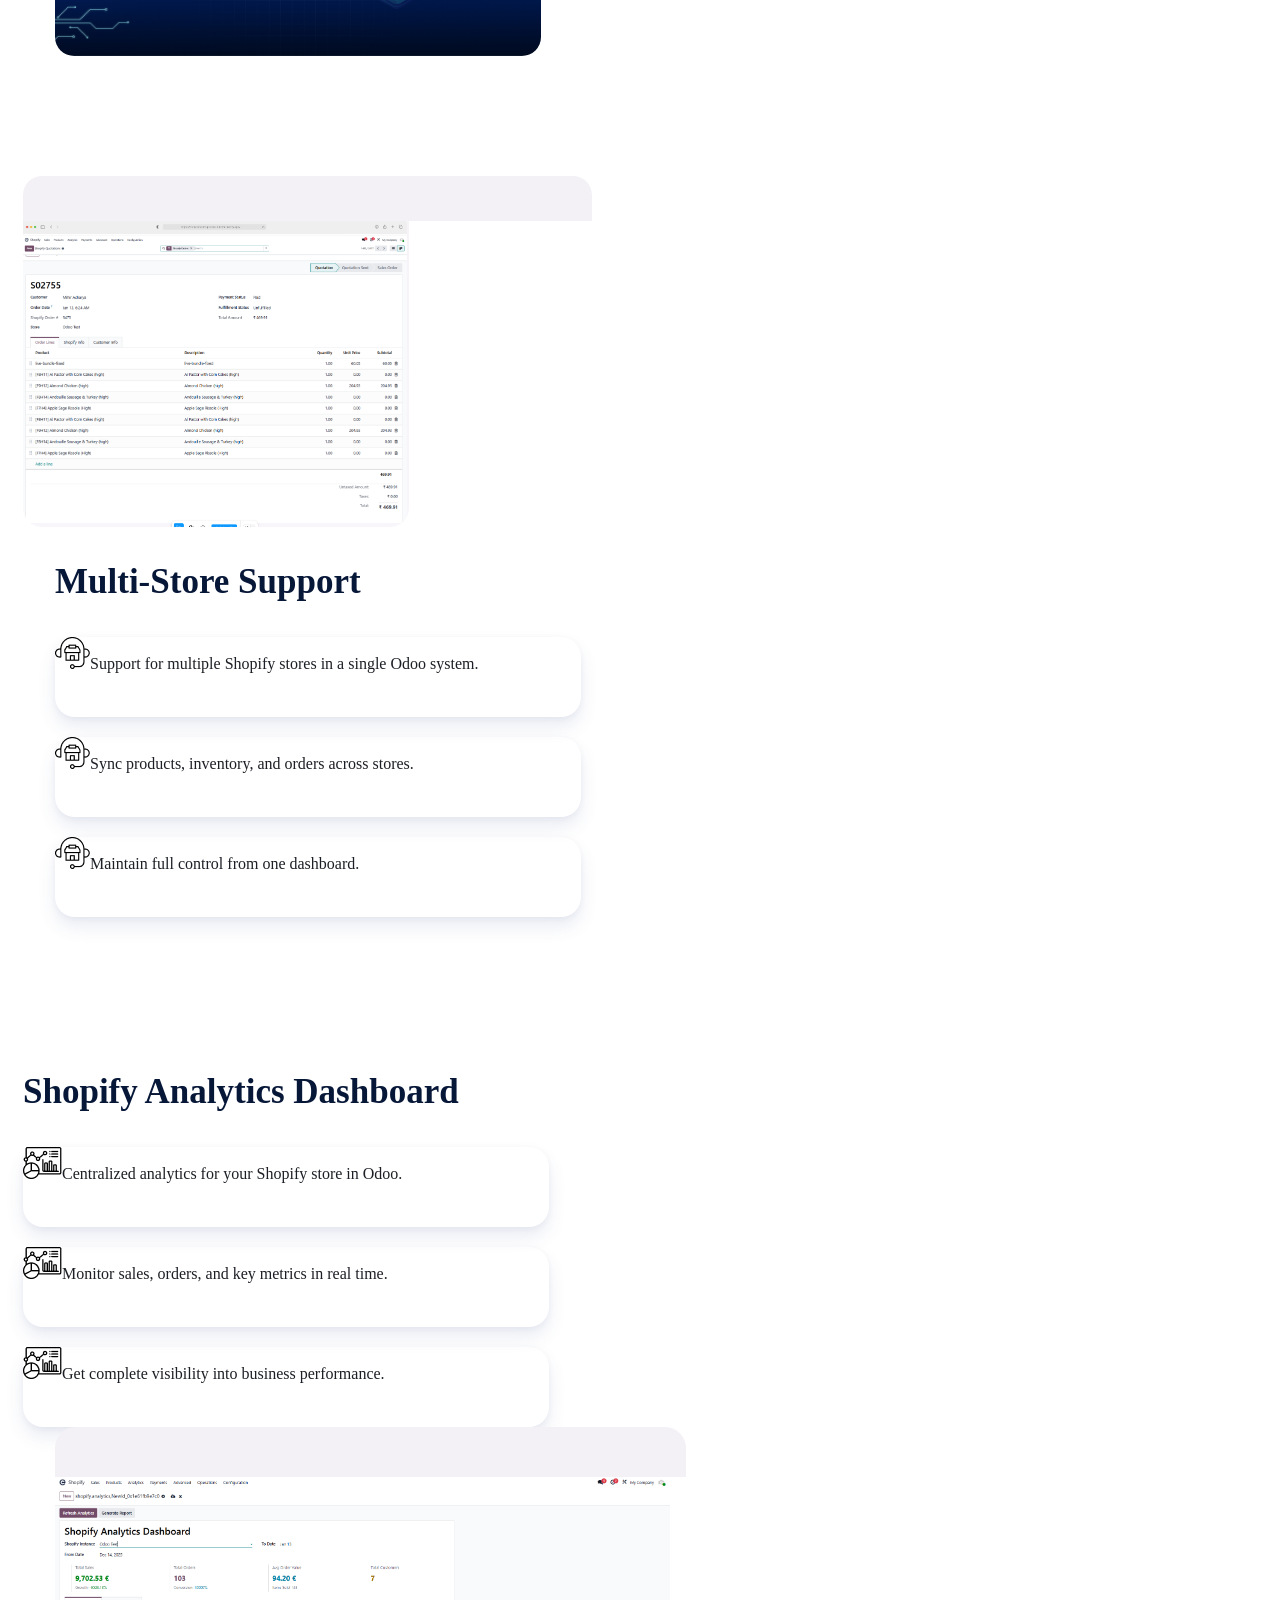
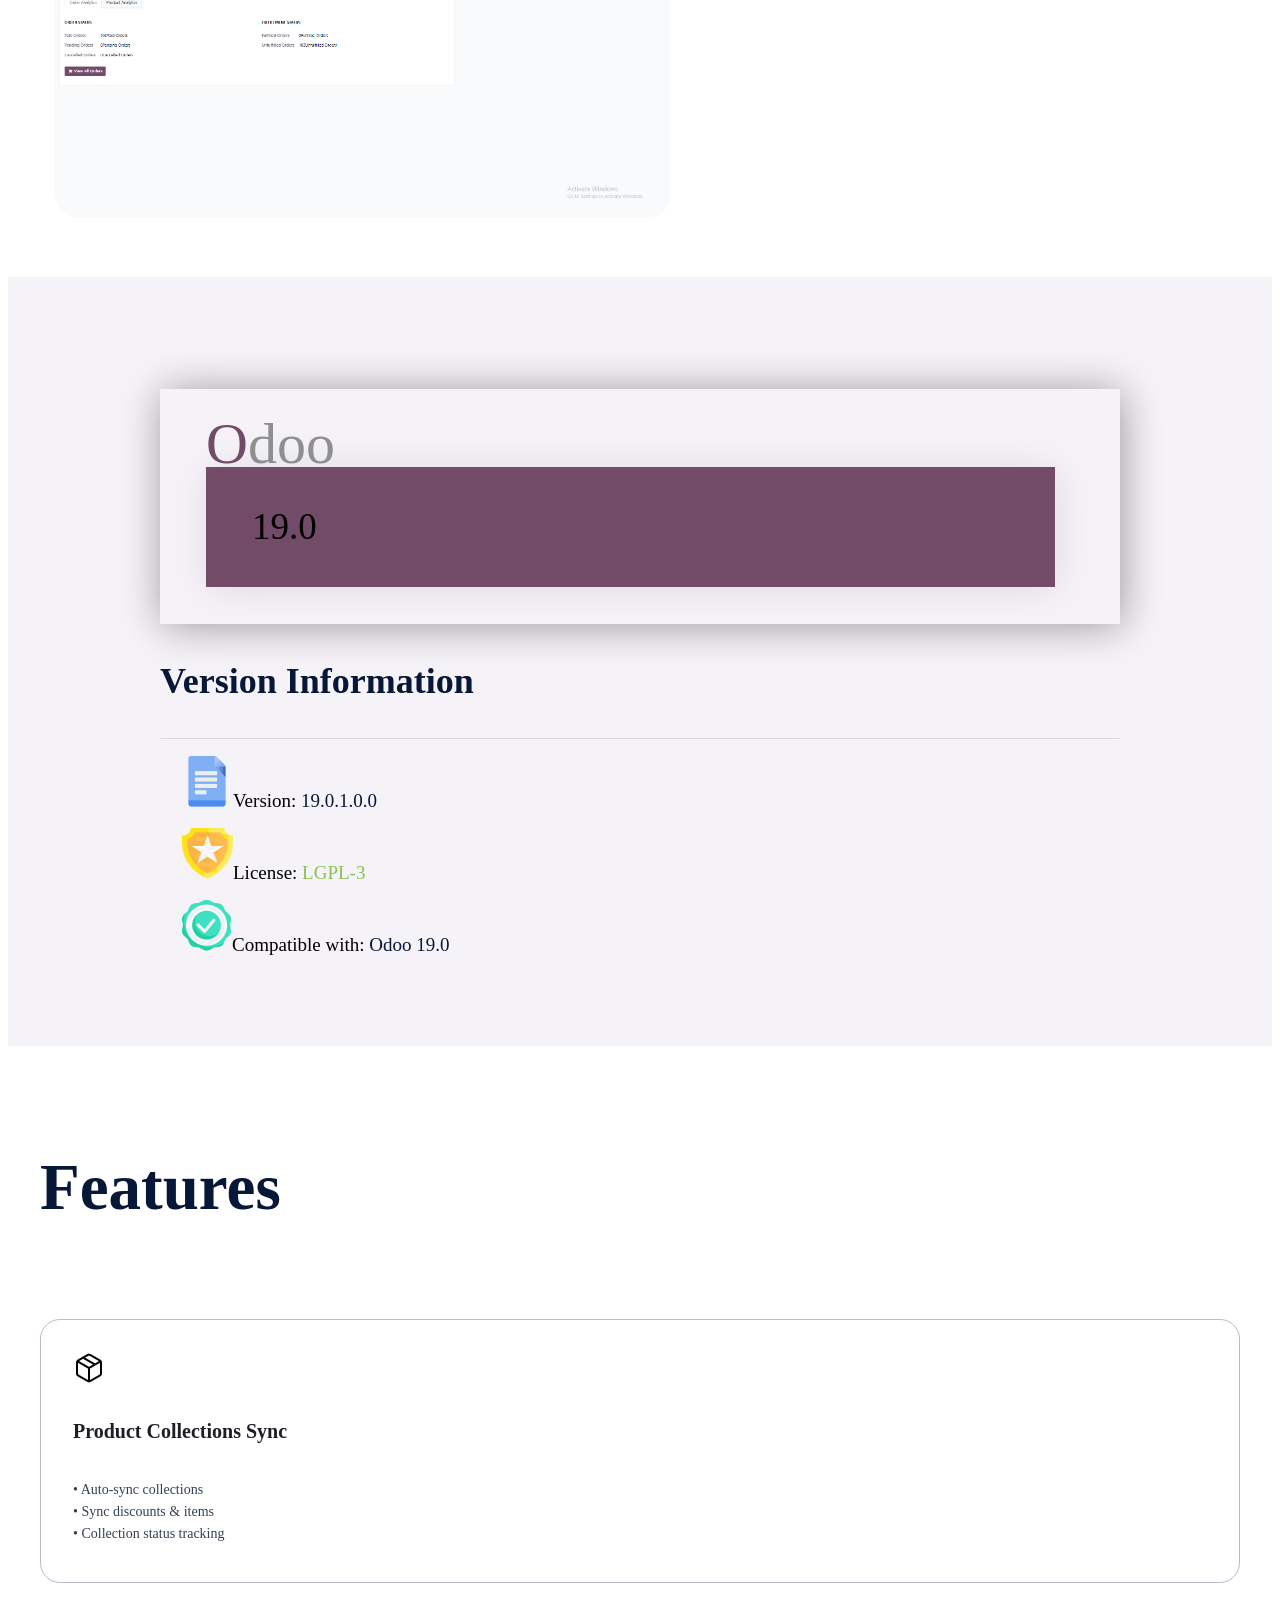
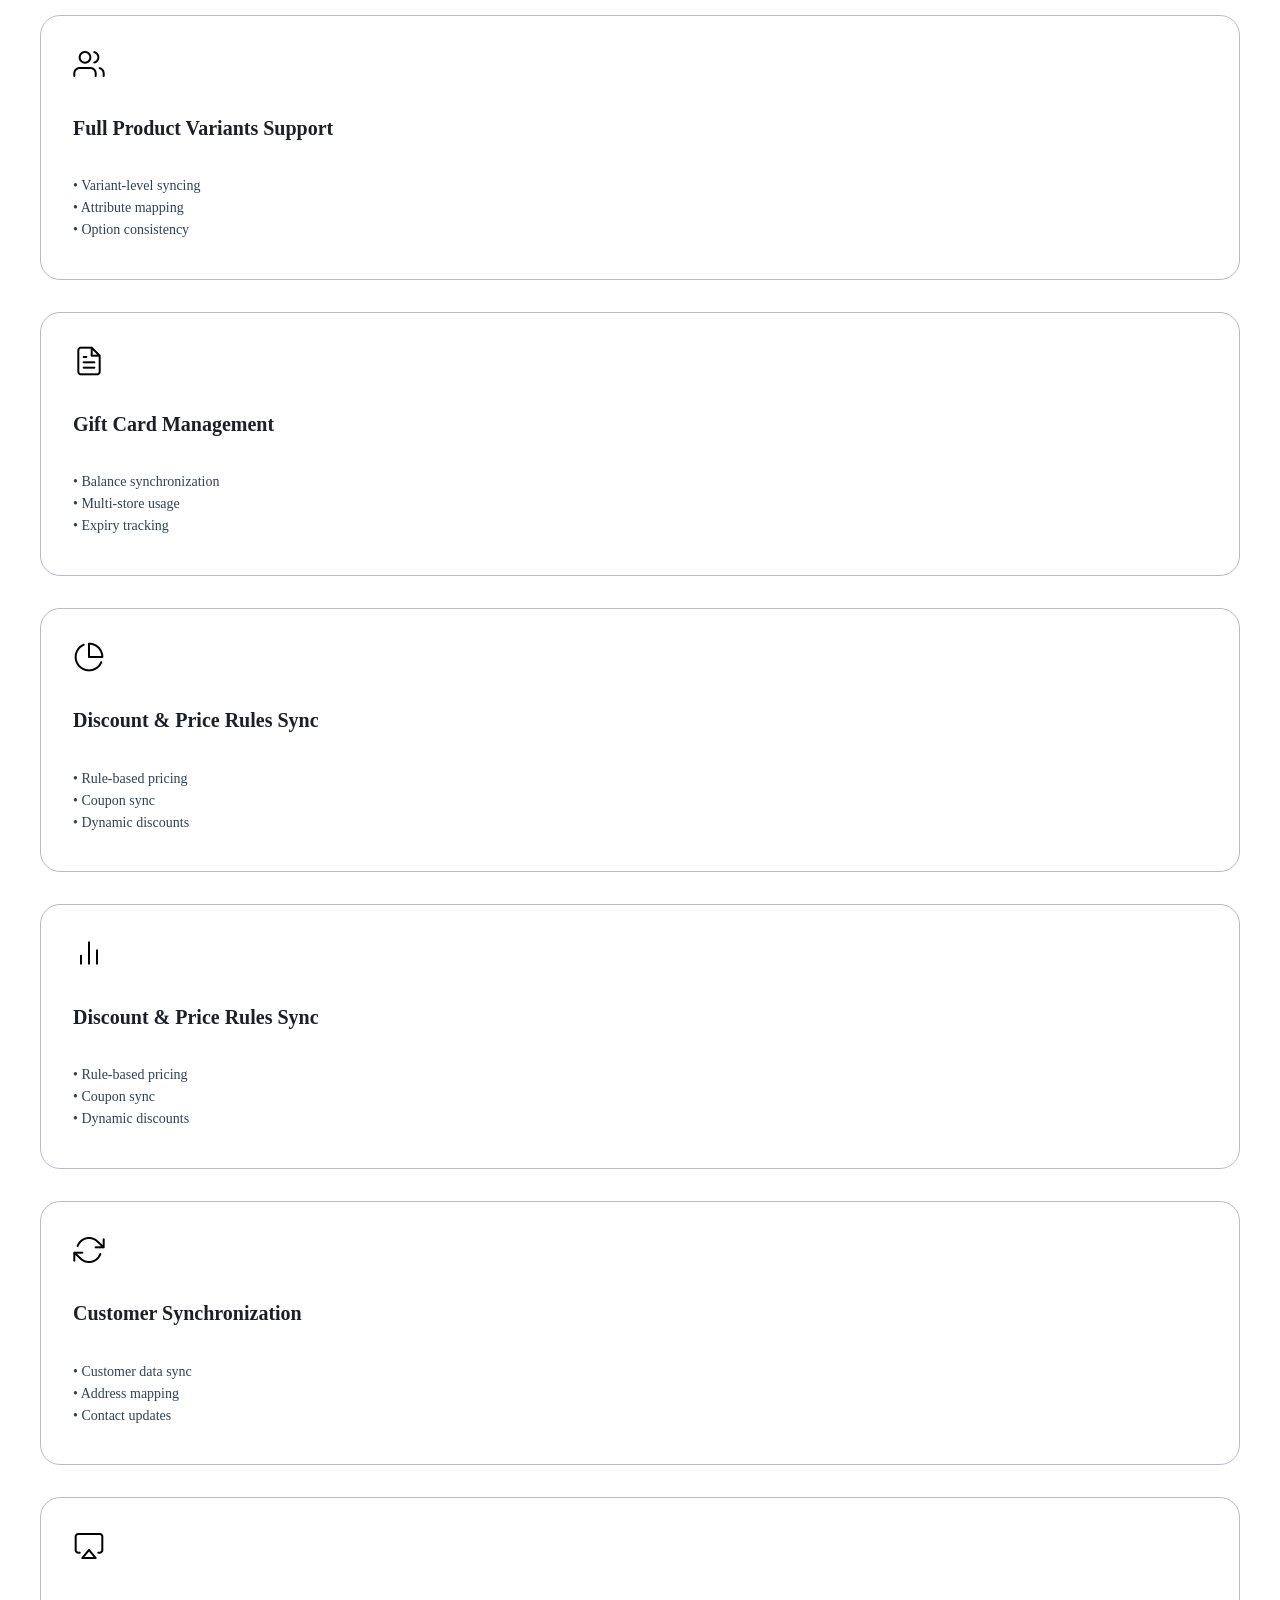
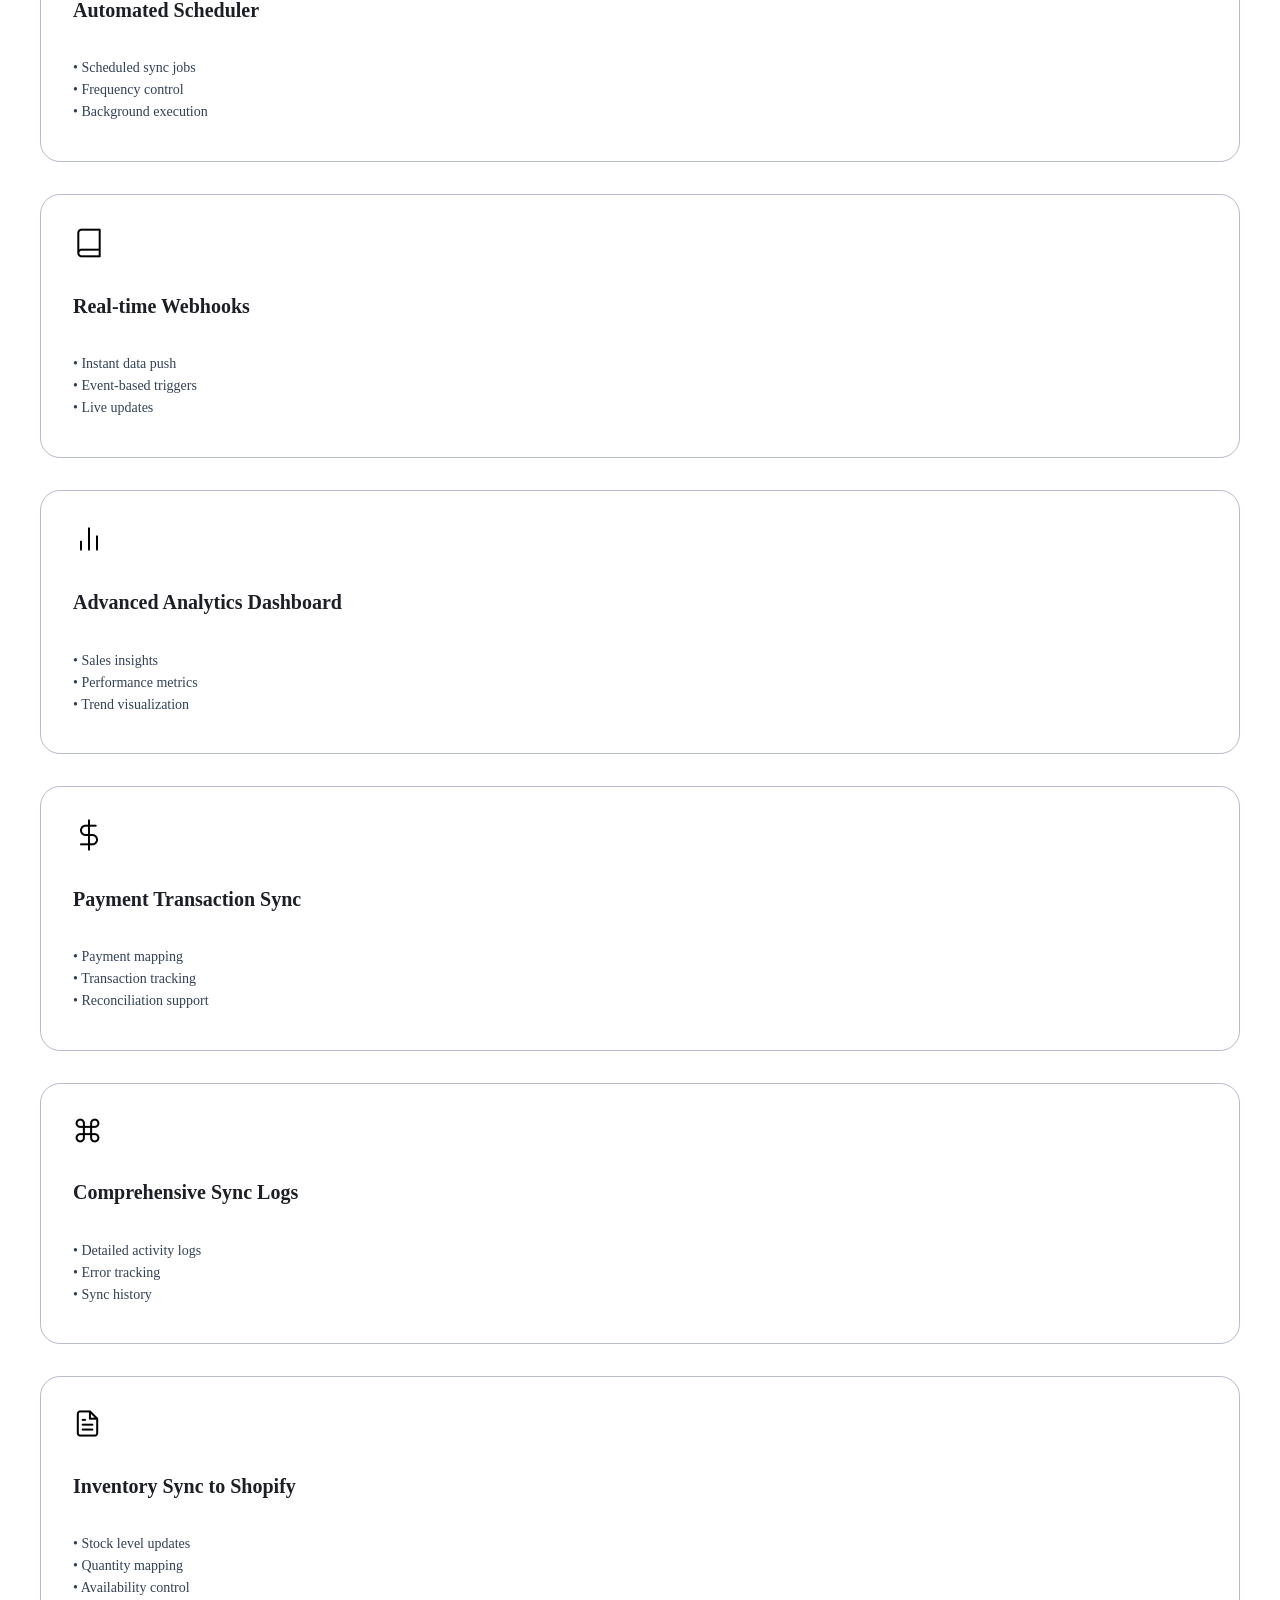
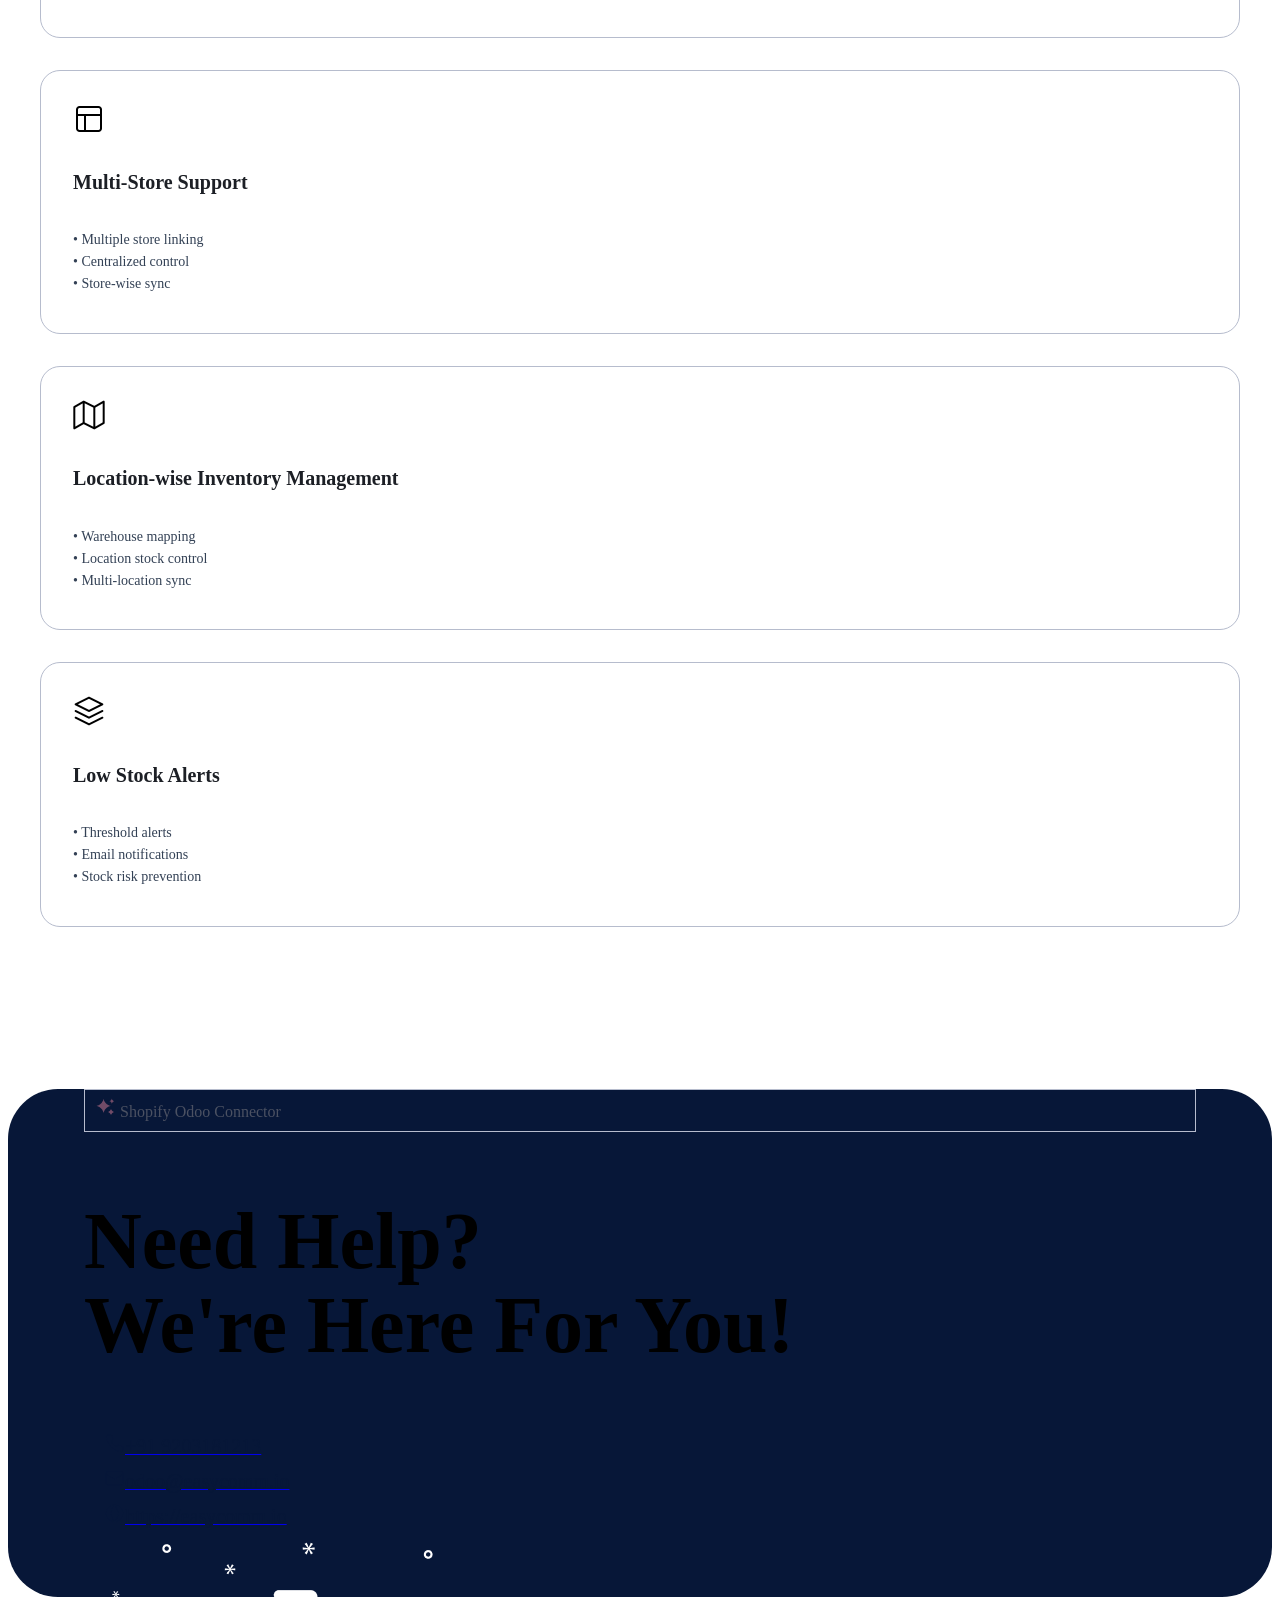
==== commit 3f00253d: "fix changes" ====
--- a/Easycomm_shopify_connector/static/description/index.html
+++ b/Easycomm_shopify_connector/static/description/index.html
@@ -4,56 +4,56 @@
     <title>Easycomm Shopify Connector</title>
     <link rel="stylesheet" href="https://apps.odoo.com/web/assets/1/2675728/web.assets_frontend.min.css">
     <style>
-        /* ---- Spacing fixes for Odoo (padding-based - Odoo resets margins but NOT padding) ---- */
-
-        /* Alternating feature rows: 120px vertical spacing */
+        /* ---- Spacing via PADDING only (Odoo resets margins AND gap) ---- */
+
         .ec-row-gap-120 > .ec-feature-row { padding-top: 120px !important; }
         .ec-row-gap-120 > .ec-feature-row:first-child { padding-top: 0 !important; }
 
-        /* Sub-cards inside alternating rows: 20px vertical spacing via wrapper div padding */
         .ec-card-gap > div { padding-bottom: 20px !important; }
         .ec-card-gap > div:last-child { padding-bottom: 0 !important; }
 
-        /* Alternating row: 63px horizontal spacing between text and image */
-        .ec-alt-row > *:first-child { margin-right: 63px !important; }
-        .ec-alt-row > *:last-child { margin-right: 0 !important; }
-
-        /* Contact buttons spacing */
-        .ec-contact-btn { margin-right: 17px !important; margin-bottom: 10px !important; }
-
-        /* Feature grid cards: padding-bottom on the col wrapper (Odoo can't override this) */
+        /* Column spacing: Text Left | Image Right */
+        .ec-alt-row > .ec-alt-text { padding-right: 32px !important; }
+        .ec-alt-row > .ec-alt-img { padding-left: 32px !important; }
+
+        /* Column spacing: Image Left | Text Right (reversed) */
+        .ec-alt-row-reverse > .ec-alt-img { padding-right: 32px !important; padding-left: 0 !important; }
+        .ec-alt-row-reverse > .ec-alt-text { padding-left: 32px !important; padding-right: 0 !important; }
+
+        .ec-contact-btn-wrap { padding-right: 17px !important; padding-bottom: 10px !important; }
         .ec-feature-card { padding-bottom: 32px !important; }
-
-        /* ---- CTA section flex layout ---- */
         .ec-cta-left { flex: 1; min-width: 0; }
-
-        /* ---- Responsive ---- */
+        .ec-badge-text { padding-right: 25px !important; }
+        .ec-cta-right { padding-left: 15px !important; }
+        .ec-cta-wrap { padding-bottom: 60px !important; }
+
         @media (max-width: 1199px) {
-            .ec-cta-section { padding: 0 40px !important; }
+            .ec-cta-inner { padding: 0 40px !important; }
             .ec-cta-heading { font-size: 56px !important; }
             .ec-cta-right { width: 280px !important; height: 280px !important; }
         }
         @media (max-width: 991px) {
             .ec-hero-gif { height: 400px !important; }
             .ec-alt-row { flex-direction: column !important; }
-            .ec-alt-row .ec-alt-text,
-            .ec-alt-row .ec-alt-img { width: 100% !important; }
-            .ec-alt-row > *:first-child { margin-right: 0 !important; }
-            .ec-alt-row .ec-alt-img { margin-top: 30px !important; }
+            .ec-alt-row > .ec-alt-text,
+            .ec-alt-row > .ec-alt-img { width: 100% !important; padding-right: 0 !important; padding-left: 0 !important; }
+            .ec-alt-row-reverse > .ec-alt-text,
+            .ec-alt-row-reverse > .ec-alt-img { padding-right: 0 !important; padding-left: 0 !important; }
+            .ec-alt-row > .ec-alt-img { padding-top: 30px !important; }
             .ec-row-gap-120 > .ec-feature-row { padding-top: 60px !important; }
-            .ec-cta-section { height: auto !important; padding: 50px 40px !important; border-radius: 30px !important; flex-direction: column !important; margin-left: 15px !important; margin-right: 15px !important; }
+            .ec-cta-inner { height: auto !important; padding: 50px 40px !important; border-radius: 30px !important; flex-direction: column !important; }
             .ec-cta-left { width: 100% !important; }
-            .ec-cta-right { width: 100% !important; height: 250px !important; margin-top: 30px !important; margin-left: 0 !important; }
+            .ec-cta-right { width: 100% !important; height: 250px !important; padding-top: 30px !important; padding-left: 0 !important; }
             .ec-cta-heading { font-size: 42px !important; }
             .ec-contact-text { font-size: 16px !important; }
             .ec-contact-btn { height: 44px !important; padding: 5px 16px !important; }
             .ec-version-section { padding: 60px 20px 40px 20px !important; }
             .ec-version-items { flex-direction: column !important; }
-            .ec-version-item { margin-bottom: 16px !important; }
+            .ec-version-item { padding-bottom: 16px !important; }
         }
         @media (max-width: 767px) {
             .ec-hero-gif { height: 280px !important; border-bottom-left-radius: 25px !important; border-bottom-right-radius: 25px !important; }
-            .ec-cta-section { padding: 40px 20px !important; border-radius: 20px !important; }
+            .ec-cta-inner { padding: 40px 20px !important; border-radius: 20px !important; }
             .ec-cta-heading { font-size: 28px !important; }
             .ec-contact-text { font-size: 14px !important; }
             .ec-contact-btn { height: 40px !important; padding: 5px 12px !important; border-radius: 20px !important; }
@@ -75,42 +75,22 @@
 
         <!-- ======== HERO SECTION ======== -->
         <section class="overflow-hidden mx-auto" style="max-width: 1357px; border-bottom-left-radius: 50px; border-bottom-right-radius: 50px;">
-            <img src="./images/logoodoo.gif" alt="Hero"
-                class="w-100 d-block ec-hero-gif"
-                style="height: 730px; object-fit: cover;">
-        </section>
-
+            <img src="./images/logoodoo.gif" alt="Hero" class="w-100 d-block ec-hero-gif" style="height: 730px; object-fit: cover;">
+        </section>
 
         <!-- ======== ALTERNATING FEATURES SECTION ======== -->
         <section class="d-flex flex-column align-items-center w-100 mx-auto ec-row-gap-120" style="padding: 60px 15px; max-width: 1204px;">
 
             <!-- ROW 1: Text Left | Image Right -->
             <div class="d-flex align-items-center justify-content-center w-100 ec-feature-row ec-alt-row">
-                <!-- Text -->
                 <div class="d-flex flex-column align-items-start ec-alt-text" style="width: 526px;">
                     <h3 class="fw-semibold mb-3" style="font-size: 35px; color: #071738;">Bi-directional Product Sync</h3>
                     <div class="d-flex flex-column w-100 ec-card-gap">
-                        <div>
-                            <div class="bg-white d-flex align-items-center border px-3" style="min-width: 292px; height: 80px; border-radius: 20px; border-color: #B6BCCD !important; box-shadow: 0px 10px 18px rgba(58,76,146,0.10), 0px 2px 6px rgba(44,58,114,0.05);">
-                                <img src="./images/package.png" alt="" width="32" height="32" class="me-3">
-                                <span style="flex: 1; font-size: 16px; font-weight: 500; line-height: 22.72px; color: #1C1F25;">Two-way product synchronization between Odoo and Shopify.</span>
-                            </div>
-                        </div>
-                        <div>
-                            <div class="bg-white d-flex align-items-center border px-3" style="min-width: 292px; height: 80px; border-radius: 20px; border-color: #B6BCCD !important; box-shadow: 0px 10px 18px rgba(58,76,146,0.10), 0px 2px 6px rgba(44,58,114,0.05);">
-                                <img src="./images/package.png" alt="" width="32" height="32" class="me-3">
-                                <span style="flex: 1; font-size: 16px; font-weight: 500; line-height: 22.72px; color: #1C1F25;">Real-time updates for inventory, pricing, and images.</span>
-                            </div>
-                        </div>
-                        <div>
-                            <div class="bg-white d-flex align-items-center border px-3" style="min-width: 292px; height: 80px; border-radius: 20px; border-color: #B6BCCD !important; box-shadow: 0px 10px 18px rgba(58,76,146,0.10), 0px 2px 6px rgba(44,58,114,0.05);">
-                                <img src="./images/package.png" alt="" width="32" height="32" class="me-3">
-                                <span style="flex: 1; font-size: 16px; font-weight: 500; line-height: 22.72px; color: #1C1F25;">Eliminate manual updates and data mismatch.</span>
-                            </div>
-                        </div>
-                    </div>
-                </div>
-                <!-- Image -->
+                        <div><div class="bg-white d-flex align-items-center border px-3" style="min-width: 292px; height: 80px; border-radius: 20px; border-color: #B6BCCD !important; box-shadow: 0px 10px 18px rgba(58,76,146,0.10), 0px 2px 6px rgba(44,58,114,0.05);"><img src="./images/package.png" alt="" width="32" height="32" class="me-3"><span style="flex: 1; font-size: 16px; font-weight: 500; line-height: 22.72px; color: #1C1F25;">Two-way product synchronization between Odoo and Shopify.</span></div></div>
+                        <div><div class="bg-white d-flex align-items-center border px-3" style="min-width: 292px; height: 80px; border-radius: 20px; border-color: #B6BCCD !important; box-shadow: 0px 10px 18px rgba(58,76,146,0.10), 0px 2px 6px rgba(44,58,114,0.05);"><img src="./images/package.png" alt="" width="32" height="32" class="me-3"><span style="flex: 1; font-size: 16px; font-weight: 500; line-height: 22.72px; color: #1C1F25;">Real-time updates for inventory, pricing, and images.</span></div></div>
+                        <div><div class="bg-white d-flex align-items-center border px-3" style="min-width: 292px; height: 80px; border-radius: 20px; border-color: #B6BCCD !important; box-shadow: 0px 10px 18px rgba(58,76,146,0.10), 0px 2px 6px rgba(44,58,114,0.05);"><img src="./images/package.png" alt="" width="32" height="32" class="me-3"><span style="flex: 1; font-size: 16px; font-weight: 500; line-height: 22.72px; color: #1C1F25;">Eliminate manual updates and data mismatch.</span></div></div>
+                    </div>
+                </div>
                 <div class="d-flex flex-column align-items-start ec-alt-img" style="width: 569px;">
                     <div class="w-100" style="height: 45px; background-color: #F4F1F6; border-top-left-radius: 19px; border-top-right-radius: 19px;"></div>
                     <img src="./images/product_sync.png" alt="Product Sync" class="w-100" style="height: 306px; object-fit: cover; border-bottom-left-radius: 19px; border-bottom-right-radius: 19px;">
@@ -118,65 +98,31 @@
             </div>
 
             <!-- ROW 2: Image Left | Text Right -->
-            <div class="d-flex align-items-center justify-content-center w-100 ec-feature-row ec-alt-row">
-                <!-- Image -->
+            <div class="d-flex align-items-center justify-content-center w-100 ec-feature-row ec-alt-row ec-alt-row-reverse">
                 <div class="d-flex flex-column align-items-start ec-alt-img" style="width: 573px;">
                     <div class="w-100" style="height: 45px; background-color: #F4F1F6; border-top-left-radius: 19px; border-top-right-radius: 19px;"></div>
                     <img src="./images/order_management.png" alt="Order Management" class="w-100" style="height: 308px; object-fit: cover; border-bottom-left-radius: 19px; border-bottom-right-radius: 19px;">
                 </div>
-                <!-- Text -->
                 <div class="d-flex flex-column align-items-start ec-alt-text" style="width: 526px;">
                     <h3 class="fw-semibold mb-3" style="font-size: 35px; color: #071738;">Order Management</h3>
                     <div class="d-flex flex-column w-100 ec-card-gap">
-                        <div>
-                            <div class="bg-white d-flex align-items-center border px-3" style="min-width: 292px; height: 80px; border-radius: 20px; border-color: #B6BCCD !important; box-shadow: 0px 10px 18px rgba(58,76,146,0.10), 0px 2px 6px rgba(44,58,114,0.05);">
-                                <img src="./images/Frame_2092815667.png" alt="" width="32" height="32" class="me-3">
-                                <span style="flex: 1; font-size: 16px; font-weight: 500; line-height: 22.72px; color: #1C1F25;">Centralized order management between Shopify and Odoo.</span>
-                            </div>
-                        </div>
-                        <div>
-                            <div class="bg-white d-flex align-items-center border px-3" style="min-width: 292px; height: 80px; border-radius: 20px; border-color: #B6BCCD !important; box-shadow: 0px 10px 18px rgba(58,76,146,0.10), 0px 2px 6px rgba(44,58,114,0.05);">
-                                <img src="./images/Frame_2092815667.png" alt="" width="32" height="32" class="me-3">
-                                <span style="flex: 1; font-size: 16px; font-weight: 500; line-height: 22.72px; color: #1C1F25;">Real-time sync for orders, customers, and payments.</span>
-                            </div>
-                        </div>
-                        <div>
-                            <div class="bg-white d-flex align-items-center border px-3" style="min-width: 292px; height: 80px; border-radius: 20px; border-color: #B6BCCD !important; box-shadow: 0px 10px 18px rgba(58,76,146,0.10), 0px 2px 6px rgba(44,58,114,0.05);">
-                                <img src="./images/Frame_2092815667.png" alt="" width="32" height="32" class="me-3">
-                                <span style="flex: 1; font-size: 16px; font-weight: 500; line-height: 22.72px; color: #1C1F25;">Streamline processing and reduce manual work.</span>
-                            </div>
-                        </div>
+                        <div><div class="bg-white d-flex align-items-center border px-3" style="min-width: 292px; height: 80px; border-radius: 20px; border-color: #B6BCCD !important; box-shadow: 0px 10px 18px rgba(58,76,146,0.10), 0px 2px 6px rgba(44,58,114,0.05);"><img src="./images/Frame_2092815667.png" alt="" width="32" height="32" class="me-3"><span style="flex: 1; font-size: 16px; font-weight: 500; line-height: 22.72px; color: #1C1F25;">Centralized order management between Shopify and Odoo.</span></div></div>
+                        <div><div class="bg-white d-flex align-items-center border px-3" style="min-width: 292px; height: 80px; border-radius: 20px; border-color: #B6BCCD !important; box-shadow: 0px 10px 18px rgba(58,76,146,0.10), 0px 2px 6px rgba(44,58,114,0.05);"><img src="./images/Frame_2092815667.png" alt="" width="32" height="32" class="me-3"><span style="flex: 1; font-size: 16px; font-weight: 500; line-height: 22.72px; color: #1C1F25;">Real-time sync for orders, customers, and payments.</span></div></div>
+                        <div><div class="bg-white d-flex align-items-center border px-3" style="min-width: 292px; height: 80px; border-radius: 20px; border-color: #B6BCCD !important; box-shadow: 0px 10px 18px rgba(58,76,146,0.10), 0px 2px 6px rgba(44,58,114,0.05);"><img src="./images/Frame_2092815667.png" alt="" width="32" height="32" class="me-3"><span style="flex: 1; font-size: 16px; font-weight: 500; line-height: 22.72px; color: #1C1F25;">Streamline processing and reduce manual work.</span></div></div>
                     </div>
                 </div>
             </div>
 
             <!-- ROW 3: Text Left | Image Right -->
             <div class="d-flex align-items-center justify-content-center w-100 ec-feature-row ec-alt-row">
-                <!-- Text -->
                 <div class="d-flex flex-column align-items-start ec-alt-text" style="width: 526px;">
                     <h3 class="fw-semibold mb-3" style="font-size: 35px; color: #071738;">Two-Way Data Flow</h3>
                     <div class="d-flex flex-column w-100 ec-card-gap">
-                        <div>
-                            <div class="bg-white d-flex align-items-center border px-3" style="min-width: 292px; height: 80px; border-radius: 20px; border-color: #B6BCCD !important; box-shadow: 0px 10px 18px rgba(58,76,146,0.10), 0px 2px 6px rgba(44,58,114,0.05);">
-                                <img src="./images/frame1.png" alt="" width="32" height="32" class="me-3">
-                                <span style="flex: 1; font-size: 16px; font-weight: 500; line-height: 22.72px; color: #1C1F25;">Enable seamless two-way data exchange.</span>
-                            </div>
-                        </div>
-                        <div>
-                            <div class="bg-white d-flex align-items-center border px-3" style="min-width: 292px; height: 80px; border-radius: 20px; border-color: #B6BCCD !important; box-shadow: 0px 10px 18px rgba(58,76,146,0.10), 0px 2px 6px rgba(44,58,114,0.05);">
-                                <img src="./images/frame1.png" alt="" width="32" height="32" class="me-3">
-                                <span style="flex: 1; font-size: 16px; font-weight: 500; line-height: 22.72px; color: #1C1F25;">Keep products, orders, and inventory aligned.</span>
-                            </div>
-                        </div>
-                        <div>
-                            <div class="bg-white d-flex align-items-center border px-3" style="min-width: 292px; height: 80px; border-radius: 20px; border-color: #B6BCCD !important; box-shadow: 0px 10px 18px rgba(58,76,146,0.10), 0px 2px 6px rgba(44,58,114,0.05);">
-                                <img src="./images/frame1.png" alt="" width="32" height="32" class="me-3">
-                                <span style="flex: 1; font-size: 16px; font-weight: 500; line-height: 22.72px; color: #1C1F25;">Ensure consistency across platforms.</span>
-                            </div>
-                        </div>
-                    </div>
-                </div>
-                <!-- Image -->
+                        <div><div class="bg-white d-flex align-items-center border px-3" style="min-width: 292px; height: 80px; border-radius: 20px; border-color: #B6BCCD !important; box-shadow: 0px 10px 18px rgba(58,76,146,0.10), 0px 2px 6px rgba(44,58,114,0.05);"><img src="./images/frame1.png" alt="" width="32" height="32" class="me-3"><span style="flex: 1; font-size: 16px; font-weight: 500; line-height: 22.72px; color: #1C1F25;">Enable seamless two-way data exchange.</span></div></div>
+                        <div><div class="bg-white d-flex align-items-center border px-3" style="min-width: 292px; height: 80px; border-radius: 20px; border-color: #B6BCCD !important; box-shadow: 0px 10px 18px rgba(58,76,146,0.10), 0px 2px 6px rgba(44,58,114,0.05);"><img src="./images/frame1.png" alt="" width="32" height="32" class="me-3"><span style="flex: 1; font-size: 16px; font-weight: 500; line-height: 22.72px; color: #1C1F25;">Keep products, orders, and inventory aligned.</span></div></div>
+                        <div><div class="bg-white d-flex align-items-center border px-3" style="min-width: 292px; height: 80px; border-radius: 20px; border-color: #B6BCCD !important; box-shadow: 0px 10px 18px rgba(58,76,146,0.10), 0px 2px 6px rgba(44,58,114,0.05);"><img src="./images/frame1.png" alt="" width="32" height="32" class="me-3"><span style="flex: 1; font-size: 16px; font-weight: 500; line-height: 22.72px; color: #1C1F25;">Ensure consistency across platforms.</span></div></div>
+                    </div>
+                </div>
                 <div class="d-flex flex-column align-items-start ec-alt-img" style="width: 557px;">
                     <div class="w-100" style="height: 44px; background-color: #F4F1F6; border-top-left-radius: 19px; border-top-right-radius: 19px;"></div>
                     <img src="./images/new.png" alt="Two-Way Data Flow" class="w-100" style="height: 300px; object-fit: cover; border-bottom-left-radius: 19px; border-bottom-right-radius: 19px;">
@@ -184,65 +130,31 @@
             </div>
 
             <!-- ROW 4: Image Left | Text Right -->
-            <div class="d-flex align-items-center justify-content-center w-100 ec-feature-row ec-alt-row">
-                <!-- Image -->
+            <div class="d-flex align-items-center justify-content-center w-100 ec-feature-row ec-alt-row ec-alt-row-reverse">
                 <div class="d-flex flex-column align-items-start ec-alt-img" style="width: 569px;">
                     <div class="w-100" style="height: 45px; background-color: #F4F1F6; border-top-left-radius: 19px; border-top-right-radius: 19px;"></div>
                     <img src="./images/invoise.png" alt="Multi-Store Support" class="w-100" style="height: 306px; object-fit: cover; border-bottom-left-radius: 19px; border-bottom-right-radius: 19px;">
                 </div>
-                <!-- Text -->
                 <div class="d-flex flex-column align-items-start ec-alt-text" style="width: 526px;">
                     <h3 class="fw-semibold mb-3" style="font-size: 35px; color: #071738;">Multi-Store Support</h3>
                     <div class="d-flex flex-column w-100 ec-card-gap">
-                        <div>
-                            <div class="bg-white d-flex align-items-center border px-3" style="min-width: 292px; height: 80px; border-radius: 20px; border-color: #B6BCCD !important; box-shadow: 0px 10px 18px rgba(58,76,146,0.10), 0px 2px 6px rgba(44,58,114,0.05);">
-                                <img src="./images/call.png" alt="" width="35" height="32" class="me-3">
-                                <span style="flex: 1; font-size: 16px; font-weight: 500; line-height: 22.72px; color: #1C1F25;">Support for multiple Shopify stores in a single Odoo system.</span>
-                            </div>
-                        </div>
-                        <div>
-                            <div class="bg-white d-flex align-items-center border px-3" style="min-width: 292px; height: 80px; border-radius: 20px; border-color: #B6BCCD !important; box-shadow: 0px 10px 18px rgba(58,76,146,0.10), 0px 2px 6px rgba(44,58,114,0.05);">
-                                <img src="./images/call.png" alt="" width="35" height="32" class="me-3">
-                                <span style="flex: 1; font-size: 16px; font-weight: 500; line-height: 22.72px; color: #1C1F25;">Sync products, inventory, and orders across stores.</span>
-                            </div>
-                        </div>
-                        <div>
-                            <div class="bg-white d-flex align-items-center border px-3" style="min-width: 292px; height: 80px; border-radius: 20px; border-color: #B6BCCD !important; box-shadow: 0px 10px 18px rgba(58,76,146,0.10), 0px 2px 6px rgba(44,58,114,0.05);">
-                                <img src="./images/call.png" alt="" width="35" height="32" class="me-3">
-                                <span style="flex: 1; font-size: 16px; font-weight: 500; line-height: 22.72px; color: #1C1F25;">Maintain full control from one dashboard.</span>
-                            </div>
-                        </div>
+                        <div><div class="bg-white d-flex align-items-center border px-3" style="min-width: 292px; height: 80px; border-radius: 20px; border-color: #B6BCCD !important; box-shadow: 0px 10px 18px rgba(58,76,146,0.10), 0px 2px 6px rgba(44,58,114,0.05);"><img src="./images/call.png" alt="" width="35" height="32" class="me-3"><span style="flex: 1; font-size: 16px; font-weight: 500; line-height: 22.72px; color: #1C1F25;">Support for multiple Shopify stores in a single Odoo system.</span></div></div>
+                        <div><div class="bg-white d-flex align-items-center border px-3" style="min-width: 292px; height: 80px; border-radius: 20px; border-color: #B6BCCD !important; box-shadow: 0px 10px 18px rgba(58,76,146,0.10), 0px 2px 6px rgba(44,58,114,0.05);"><img src="./images/call.png" alt="" width="35" height="32" class="me-3"><span style="flex: 1; font-size: 16px; font-weight: 500; line-height: 22.72px; color: #1C1F25;">Sync products, inventory, and orders across stores.</span></div></div>
+                        <div><div class="bg-white d-flex align-items-center border px-3" style="min-width: 292px; height: 80px; border-radius: 20px; border-color: #B6BCCD !important; box-shadow: 0px 10px 18px rgba(58,76,146,0.10), 0px 2px 6px rgba(44,58,114,0.05);"><img src="./images/call.png" alt="" width="35" height="32" class="me-3"><span style="flex: 1; font-size: 16px; font-weight: 500; line-height: 22.72px; color: #1C1F25;">Maintain full control from one dashboard.</span></div></div>
                     </div>
                 </div>
             </div>
 
             <!-- ROW 5: Text Left | Image Right -->
             <div class="d-flex align-items-center justify-content-center w-100 ec-feature-row ec-alt-row">
-                <!-- Text -->
                 <div class="d-flex flex-column align-items-start ec-alt-text" style="width: 526px;">
                     <h3 class="fw-semibold mb-3" style="font-size: 35px; color: #071738;">Shopify Analytics Dashboard</h3>
                     <div class="d-flex flex-column w-100 ec-card-gap">
-                        <div>
-                            <div class="bg-white d-flex align-items-center border px-3" style="min-width: 292px; height: 80px; border-radius: 20px; border-color: #B6BCCD !important; box-shadow: 0px 10px 18px rgba(58,76,146,0.10), 0px 2px 6px rgba(44,58,114,0.05);">
-                                <img src="./images/chart.png" alt="" width="39" height="32" class="me-3">
-                                <span style="flex: 1; font-size: 16px; font-weight: 500; line-height: 22.72px; color: #1C1F25;">Centralized analytics for your Shopify store in Odoo.</span>
-                            </div>
-                        </div>
-                        <div>
-                            <div class="bg-white d-flex align-items-center border px-3" style="min-width: 292px; height: 80px; border-radius: 20px; border-color: #B6BCCD !important; box-shadow: 0px 10px 18px rgba(58,76,146,0.10), 0px 2px 6px rgba(44,58,114,0.05);">
-                                <img src="./images/chart.png" alt="" width="39" height="32" class="me-3">
-                                <span style="flex: 1; font-size: 16px; font-weight: 500; line-height: 22.72px; color: #1C1F25;">Monitor sales, orders, and key metrics in real time.</span>
-                            </div>
-                        </div>
-                        <div>
-                            <div class="bg-white d-flex align-items-center border px-3" style="min-width: 292px; height: 80px; border-radius: 20px; border-color: #B6BCCD !important; box-shadow: 0px 10px 18px rgba(58,76,146,0.10), 0px 2px 6px rgba(44,58,114,0.05);">
-                                <img src="./images/chart.png" alt="" width="39" height="32" class="me-3">
-                                <span style="flex: 1; font-size: 16px; font-weight: 500; line-height: 22.72px; color: #1C1F25;">Get complete visibility into business performance.</span>
-                            </div>
-                        </div>
-                    </div>
-                </div>
-                <!-- Image -->
+                        <div><div class="bg-white d-flex align-items-center border px-3" style="min-width: 292px; height: 80px; border-radius: 20px; border-color: #B6BCCD !important; box-shadow: 0px 10px 18px rgba(58,76,146,0.10), 0px 2px 6px rgba(44,58,114,0.05);"><img src="./images/chart.png" alt="" width="39" height="32" class="me-3"><span style="flex: 1; font-size: 16px; font-weight: 500; line-height: 22.72px; color: #1C1F25;">Centralized analytics for your Shopify store in Odoo.</span></div></div>
+                        <div><div class="bg-white d-flex align-items-center border px-3" style="min-width: 292px; height: 80px; border-radius: 20px; border-color: #B6BCCD !important; box-shadow: 0px 10px 18px rgba(58,76,146,0.10), 0px 2px 6px rgba(44,58,114,0.05);"><img src="./images/chart.png" alt="" width="39" height="32" class="me-3"><span style="flex: 1; font-size: 16px; font-weight: 500; line-height: 22.72px; color: #1C1F25;">Monitor sales, orders, and key metrics in real time.</span></div></div>
+                        <div><div class="bg-white d-flex align-items-center border px-3" style="min-width: 292px; height: 80px; border-radius: 20px; border-color: #B6BCCD !important; box-shadow: 0px 10px 18px rgba(58,76,146,0.10), 0px 2px 6px rgba(44,58,114,0.05);"><img src="./images/chart.png" alt="" width="39" height="32" class="me-3"><span style="flex: 1; font-size: 16px; font-weight: 500; line-height: 22.72px; color: #1C1F25;">Get complete visibility into business performance.</span></div></div>
+                    </div>
+                </div>
                 <div class="d-flex flex-column align-items-start ec-alt-img" style="width: 631px;">
                     <div class="w-100" style="height: 50px; background-color: #F4F1F6; border-top-left-radius: 21px; border-top-right-radius: 21px;"></div>
                     <img src="./images/dashbored.png" alt="Analytics Dashboard" class="w-100" style="height: 340px; object-fit: cover; border-bottom-left-radius: 21px; border-bottom-right-radius: 21px;">
@@ -251,38 +163,24 @@
 
         </section>
 
-
         <!-- ======== VERSION INFORMATION SECTION ======== -->
-        <section class="d-flex flex-column align-items-center justify-content-center w-100 ec-version-section"
-            style="background-color: #F6F3F8; padding: 112px 152px 82px 152px;">
-            <div class="bg-white d-inline-flex align-items-center rounded-pill mb-4 ec-badge-pill"
-                style="padding: 32px 65px 37px 46px; box-shadow: 2.3px 2.3px 39px rgba(10,9,15,0.40);">
-                <span class="ec-badge-text" style="font-size: 58px; font-weight: 500; line-height: 46px; margin-right: 25px;">
+        <section class="d-flex flex-column align-items-center justify-content-center w-100 ec-version-section" style="background-color: #F6F3F8; padding: 112px 152px 82px 152px;">
+            <div class="bg-white d-inline-flex align-items-center rounded-pill mb-4 ec-badge-pill" style="padding: 32px 65px 37px 46px; box-shadow: 2.3px 2.3px 39px rgba(10,9,15,0.40);">
+                <span class="ec-badge-text" style="font-size: 58px; font-weight: 500; line-height: 46px;">
                     <span style="color: #714B67;">O</span><span style="color: #8F8F8F;">doo</span>
                 </span>
-                <div class="text-white rounded-pill d-flex align-items-center justify-content-center ec-badge-version"
-                    style="background-color: #714B67; padding: 37px 46px; box-shadow: 2.3px 2.3px 39px rgba(10,9,15,0.10); font-size: 37px; font-weight: 500; line-height: 46px;">19.0</div>
+                <div class="text-white rounded-pill d-flex align-items-center justify-content-center ec-badge-version" style="background-color: #714B67; padding: 37px 46px; box-shadow: 2.3px 2.3px 39px rgba(10,9,15,0.10); font-size: 37px; font-weight: 500; line-height: 46px;">19.0</div>
             </div>
             <div class="d-flex flex-column align-items-center w-100 mt-3">
                 <h3 class="fw-bold text-center mb-3" style="font-size: 36px; color: #071738;">Version Information</h3>
                 <hr class="w-100 m-0" style="opacity: 0.10; border-top: 1.6px solid #090909;">
             </div>
             <div class="d-flex align-items-center justify-content-center w-100 mt-4 flex-wrap ec-version-items">
-                <div class="d-flex align-items-center overflow-hidden ec-version-item" style="padding: 8px 22px; border-radius: 48px;">
-                    <img src="./images/icon1.png" alt="" width="51" height="51" class="me-2">
-                    <span style="font-size: 19px;"><span class="fw-bold" style="color: black;">Version:</span><span class="fw-bold" style="color: #071738;"> 19.0.1.0.0</span></span>
-                </div>
-                <div class="d-flex align-items-center overflow-hidden ec-version-item" style="padding: 8px 22px; border-radius: 48px;">
-                    <img src="./images/icon2.png" alt="" width="51" height="51" class="me-2">
-                    <span style="font-size: 19px;"><span class="fw-bold" style="color: black;">License:</span><span class="fw-bold" style="color: #88C255;"> LGPL-3</span></span>
-                </div>
-                <div class="d-flex align-items-center overflow-hidden ec-version-item" style="padding: 8px 22px; border-radius: 48px;">
-                    <img src="./images/icon3.png" alt="" width="50" height="51" class="me-2">
-                    <span style="font-size: 19px;"><span class="fw-bold" style="color: black;">Compatible with:</span><span class="fw-bold" style="color: #071738;"> Odoo 19.0</span></span>
-                </div>
-            </div>
-        </section>
-
+                <div class="d-flex align-items-center overflow-hidden ec-version-item" style="padding: 8px 22px; border-radius: 48px;"><img src="./images/icon1.png" alt="" width="51" height="51" class="me-2"><span style="font-size: 19px;"><span class="fw-bold" style="color: black;">Version:</span><span class="fw-bold" style="color: #071738;"> 19.0.1.0.0</span></span></div>
+                <div class="d-flex align-items-center overflow-hidden ec-version-item" style="padding: 8px 22px; border-radius: 48px;"><img src="./images/icon2.png" alt="" width="51" height="51" class="me-2"><span style="font-size: 19px;"><span class="fw-bold" style="color: black;">License:</span><span class="fw-bold" style="color: #88C255;"> LGPL-3</span></span></div>
+                <div class="d-flex align-items-center overflow-hidden ec-version-item" style="padding: 8px 22px; border-radius: 48px;"><img src="./images/icon3.png" alt="" width="50" height="51" class="me-2"><span style="font-size: 19px;"><span class="fw-bold" style="color: black;">Compatible with:</span><span class="fw-bold" style="color: #071738;"> Odoo 19.0</span></span></div>
+            </div>
+        </section>
 
         <!-- ======== FEATURES GRID SECTION ======== -->
         <section class="d-flex flex-column align-items-center overflow-hidden w-100" style="padding: 50px 32px;">
@@ -290,73 +188,44 @@
                 <h2 class="fw-bold mb-0 ec-features-title" style="font-size: 65px; color: #071738;">Features</h2>
             </div>
             <div class="row justify-content-center mx-auto" style="max-width: 1204px; padding-top: 40px; padding-bottom: 80px;">
-
-                <div class="col-md-4 col-sm-6 ec-feature-card"><div class="bg-white shadow d-flex flex-column justify-content-center align-items-start h-100" style="border-radius: 20px; padding: 32px; border: 1px solid #B6BCCD;"><img src="./images/package.png" alt="" width="32" height="32" style="margin-bottom: 16px;"><div class="d-flex flex-column" style="min-height: 133px;"><h5 class="fw-bold mb-1" style="font-size: 20px; line-height: 28px; color: #1C1F25;">Product Collections Sync</h5><p class="mb-0" style="font-size: 14px; line-height: 22px; color: #334155;">• Auto-sync collections<br>• Sync discounts &amp; items<br>• Collection status tracking</p></div></div></div>
-
-                <div class="col-md-4 col-sm-6 ec-feature-card"><div class="bg-white shadow d-flex flex-column justify-content-center align-items-start h-100" style="border-radius: 20px; padding: 32px; border: 1px solid #B6BCCD;"><img src="./images/Icon wrapper.png" alt="" width="32" height="32" style="margin-bottom: 16px;"><div class="d-flex flex-column" style="min-height: 133px;"><h5 class="fw-bold mb-1" style="font-size: 20px; line-height: 28px; color: #1C1F25;">Full Product Variants Support</h5><p class="mb-0" style="font-size: 14px; line-height: 22px; color: #334155;">• Variant-level syncing<br>• Attribute mapping<br>• Option consistency</p></div></div></div>
-
-                <div class="col-md-4 col-sm-6 ec-feature-card"><div class="bg-white shadow d-flex flex-column justify-content-center align-items-start h-100" style="border-radius: 20px; padding: 32px; border: 1px solid #B6BCCD;"><img src="./images/Icon wrapper-1.png" alt="" width="32" height="32" style="margin-bottom: 16px;"><div class="d-flex flex-column" style="min-height: 133px;"><h5 class="fw-bold mb-1" style="font-size: 20px; line-height: 28px; color: #1C1F25;">Gift Card Management</h5><p class="mb-0" style="font-size: 14px; line-height: 22px; color: #334155;">• Balance synchronization<br>• Multi-store usage<br>• Expiry tracking</p></div></div></div>
-
-                <div class="col-md-4 col-sm-6 ec-feature-card"><div class="bg-white shadow d-flex flex-column justify-content-center align-items-start h-100" style="border-radius: 20px; padding: 32px; border: 1px solid #B6BCCD;"><img src="./images/Icon wrapper-2.png" alt="" width="32" height="32" style="margin-bottom: 16px;"><div class="d-flex flex-column" style="min-height: 133px;"><h5 class="fw-bold mb-1" style="font-size: 20px; line-height: 28px; color: #1C1F25;">Discount &amp; Price Rules Sync</h5><p class="mb-0" style="font-size: 14px; line-height: 22px; color: #334155;">• Rule-based pricing<br>• Coupon sync<br>• Dynamic discounts</p></div></div></div>
-
-                <div class="col-md-4 col-sm-6 ec-feature-card"><div class="bg-white shadow d-flex flex-column justify-content-center align-items-start h-100" style="border-radius: 20px; padding: 32px; border: 1px solid #B6BCCD;"><img src="./images/Icon wrapper-6.png" alt="" width="32" height="32" style="margin-bottom: 16px;"><div class="d-flex flex-column" style="min-height: 133px;"><h5 class="fw-bold mb-1" style="font-size: 20px; line-height: 28px; color: #1C1F25;">Discount &amp; Price Rules Sync</h5><p class="mb-0" style="font-size: 14px; line-height: 22px; color: #334155;">• Rule-based pricing<br>• Coupon sync<br>• Dynamic discounts</p></div></div></div>
-
-                <div class="col-md-4 col-sm-6 ec-feature-card"><div class="bg-white shadow d-flex flex-column justify-content-center align-items-start h-100" style="border-radius: 20px; padding: 32px; border: 1px solid #B6BCCD;"><img src="./images/Icon wrapper-3.png" alt="" width="32" height="32" style="margin-bottom: 16px;"><div class="d-flex flex-column" style="min-height: 133px;"><h5 class="fw-bold mb-1" style="font-size: 20px; line-height: 28px; color: #1C1F25;">Customer Synchronization</h5><p class="mb-0" style="font-size: 14px; line-height: 22px; color: #334155;">• Customer data sync<br>• Address mapping<br>• Contact updates</p></div></div></div>
-
-                <div class="col-md-4 col-sm-6 ec-feature-card"><div class="bg-white shadow d-flex flex-column justify-content-center align-items-start h-100" style="border-radius: 20px; padding: 32px; border: 1px solid #B6BCCD;"><img src="./images/Icon wrapper-4.png" alt="" width="32" height="32" style="margin-bottom: 16px;"><div class="d-flex flex-column" style="min-height: 133px;"><h5 class="fw-bold mb-1" style="font-size: 20px; line-height: 28px; color: #1C1F25;">Automated Scheduler</h5><p class="mb-0" style="font-size: 14px; line-height: 22px; color: #334155;">• Scheduled sync jobs<br>• Frequency control<br>• Background execution</p></div></div></div>
-
-                <div class="col-md-4 col-sm-6 ec-feature-card"><div class="bg-white shadow d-flex flex-column justify-content-center align-items-start h-100" style="border-radius: 20px; padding: 32px; border: 1px solid #B6BCCD;"><img src="./images/Icon wrapper-5.png" alt="" width="32" height="32" style="margin-bottom: 16px;"><div class="d-flex flex-column" style="min-height: 133px;"><h5 class="fw-bold mb-1" style="font-size: 20px; line-height: 28px; color: #1C1F25;">Real-time Webhooks</h5><p class="mb-0" style="font-size: 14px; line-height: 22px; color: #334155;">• Instant data push<br>• Event-based triggers<br>• Live updates</p></div></div></div>
-
-                <div class="col-md-4 col-sm-6 ec-feature-card"><div class="bg-white shadow d-flex flex-column justify-content-center align-items-start h-100" style="border-radius: 20px; padding: 32px; border: 1px solid #B6BCCD;"><img src="./images/Icon wrapper-6.png" alt="" width="32" height="32" style="margin-bottom: 16px;"><div class="d-flex flex-column" style="min-height: 133px;"><h5 class="fw-bold mb-1" style="font-size: 20px; line-height: 28px; color: #1C1F25;">Advanced Analytics Dashboard</h5><p class="mb-0" style="font-size: 14px; line-height: 22px; color: #334155;">• Sales insights<br>• Performance metrics<br>• Trend visualization</p></div></div></div>
-
-                <div class="col-md-4 col-sm-6 ec-feature-card"><div class="bg-white shadow d-flex flex-column justify-content-center align-items-start h-100" style="border-radius: 20px; padding: 32px; border: 1px solid #B6BCCD;"><img src="./images/Icon wrapper-7.png" alt="" width="32" height="32" style="margin-bottom: 16px;"><div class="d-flex flex-column" style="min-height: 133px;"><h5 class="fw-bold mb-1" style="font-size: 20px; line-height: 28px; color: #1C1F25;">Payment Transaction Sync</h5><p class="mb-0" style="font-size: 14px; line-height: 22px; color: #334155;">• Payment mapping<br>• Transaction tracking<br>• Reconciliation support</p></div></div></div>
-
-                <div class="col-md-4 col-sm-6 ec-feature-card"><div class="bg-white shadow d-flex flex-column justify-content-center align-items-start h-100" style="border-radius: 20px; padding: 32px; border: 1px solid #B6BCCD;"><img src="./images/Icon wrapper-8.png" alt="" width="29" height="29" style="margin-bottom: 16px;"><div class="d-flex flex-column" style="min-height: 133px;"><h5 class="fw-bold mb-1" style="font-size: 20px; line-height: 28px; color: #1C1F25;">Comprehensive Sync Logs</h5><p class="mb-0" style="font-size: 14px; line-height: 22px; color: #334155;">• Detailed activity logs<br>• Error tracking<br>• Sync history</p></div></div></div>
-
-                <div class="col-md-4 col-sm-6 ec-feature-card"><div class="bg-white shadow d-flex flex-column justify-content-center align-items-start h-100" style="border-radius: 20px; padding: 32px; border: 1px solid #B6BCCD;"><img src="./images/Icon wrapper-9.png" alt="" width="29" height="29" style="margin-bottom: 16px;"><div class="d-flex flex-column" style="min-height: 133px;"><h5 class="fw-bold mb-1" style="font-size: 20px; line-height: 28px; color: #1C1F25;">Inventory Sync to Shopify</h5><p class="mb-0" style="font-size: 14px; line-height: 22px; color: #334155;">• Stock level updates<br>• Quantity mapping<br>• Availability control</p></div></div></div>
-
-                <div class="col-md-4 col-sm-6 ec-feature-card"><div class="bg-white shadow d-flex flex-column justify-content-center align-items-start h-100" style="border-radius: 20px; padding: 32px; border: 1px solid #B6BCCD;"><img src="./images/Icon wrapper-10.png" alt="" width="32" height="32" style="margin-bottom: 16px;"><div class="d-flex flex-column" style="min-height: 133px;"><h5 class="fw-bold mb-1" style="font-size: 20px; line-height: 28px; color: #1C1F25;">Multi-Store Support</h5><p class="mb-0" style="font-size: 14px; line-height: 22px; color: #334155;">• Multiple store linking<br>• Centralized control<br>• Store-wise sync</p></div></div></div>
-
-                <div class="col-md-4 col-sm-6 ec-feature-card"><div class="bg-white shadow d-flex flex-column justify-content-center align-items-start h-100" style="border-radius: 20px; padding: 32px; border: 1px solid #B6BCCD;"><img src="./images/Icon wrapper-11.png" alt="" width="32" height="32" style="margin-bottom: 16px;"><div class="d-flex flex-column" style="min-height: 133px;"><h5 class="fw-bold mb-1" style="font-size: 20px; line-height: 28px; color: #1C1F25;">Location-wise Inventory Management</h5><p class="mb-0" style="font-size: 14px; line-height: 22px; color: #334155;">• Warehouse mapping<br>• Location stock control<br>• Multi-location sync</p></div></div></div>
-
-                <div class="col-md-4 col-sm-6 ec-feature-card"><div class="bg-white shadow d-flex flex-column justify-content-center align-items-start h-100" style="border-radius: 20px; padding: 32px; border: 1px solid #B6BCCD;"><img src="./images/Icon wrapper-12.png" alt="" width="32" height="32" style="margin-bottom: 16px;"><div class="d-flex flex-column" style="min-height: 133px;"><h5 class="fw-bold mb-1" style="font-size: 20px; line-height: 28px; color: #1C1F25;">Low Stock Alerts</h5><p class="mb-0" style="font-size: 14px; line-height: 22px; color: #334155;">• Threshold alerts<br>• Email notifications<br>• Stock risk prevention</p></div></div></div>
-
-            </div>
-        </section>
-
+                <div class="col-md-4 col-sm-6 ec-feature-card"><div class="bg-white shadow d-flex flex-column justify-content-center align-items-start h-100" style="border-radius: 20px; padding: 32px; border: 1px solid #B6BCCD;"><img src="./images/package.png" alt="" width="32" height="32" class="mb-3"><div class="d-flex flex-column" style="min-height: 133px;"><h5 class="fw-bold mb-1" style="font-size: 20px; line-height: 28px; color: #1C1F25;">Product Collections Sync</h5><p class="mb-0" style="font-size: 14px; line-height: 22px; color: #334155;">• Auto-sync collections<br>• Sync discounts &amp; items<br>• Collection status tracking</p></div></div></div>
+                <div class="col-md-4 col-sm-6 ec-feature-card"><div class="bg-white shadow d-flex flex-column justify-content-center align-items-start h-100" style="border-radius: 20px; padding: 32px; border: 1px solid #B6BCCD;"><img src="./images/Icon wrapper.png" alt="" width="32" height="32" class="mb-3"><div class="d-flex flex-column" style="min-height: 133px;"><h5 class="fw-bold mb-1" style="font-size: 20px; line-height: 28px; color: #1C1F25;">Full Product Variants Support</h5><p class="mb-0" style="font-size: 14px; line-height: 22px; color: #334155;">• Variant-level syncing<br>• Attribute mapping<br>• Option consistency</p></div></div></div>
+                <div class="col-md-4 col-sm-6 ec-feature-card"><div class="bg-white shadow d-flex flex-column justify-content-center align-items-start h-100" style="border-radius: 20px; padding: 32px; border: 1px solid #B6BCCD;"><img src="./images/Icon wrapper-1.png" alt="" width="32" height="32" class="mb-3"><div class="d-flex flex-column" style="min-height: 133px;"><h5 class="fw-bold mb-1" style="font-size: 20px; line-height: 28px; color: #1C1F25;">Gift Card Management</h5><p class="mb-0" style="font-size: 14px; line-height: 22px; color: #334155;">• Balance synchronization<br>• Multi-store usage<br>• Expiry tracking</p></div></div></div>
+                <div class="col-md-4 col-sm-6 ec-feature-card"><div class="bg-white shadow d-flex flex-column justify-content-center align-items-start h-100" style="border-radius: 20px; padding: 32px; border: 1px solid #B6BCCD;"><img src="./images/Icon wrapper-2.png" alt="" width="32" height="32" class="mb-3"><div class="d-flex flex-column" style="min-height: 133px;"><h5 class="fw-bold mb-1" style="font-size: 20px; line-height: 28px; color: #1C1F25;">Discount &amp; Price Rules Sync</h5><p class="mb-0" style="font-size: 14px; line-height: 22px; color: #334155;">• Rule-based pricing<br>• Coupon sync<br>• Dynamic discounts</p></div></div></div>
+                <div class="col-md-4 col-sm-6 ec-feature-card"><div class="bg-white shadow d-flex flex-column justify-content-center align-items-start h-100" style="border-radius: 20px; padding: 32px; border: 1px solid #B6BCCD;"><img src="./images/Icon wrapper-6.png" alt="" width="32" height="32" class="mb-3"><div class="d-flex flex-column" style="min-height: 133px;"><h5 class="fw-bold mb-1" style="font-size: 20px; line-height: 28px; color: #1C1F25;">Discount &amp; Price Rules Sync</h5><p class="mb-0" style="font-size: 14px; line-height: 22px; color: #334155;">• Rule-based pricing<br>• Coupon sync<br>• Dynamic discounts</p></div></div></div>
+                <div class="col-md-4 col-sm-6 ec-feature-card"><div class="bg-white shadow d-flex flex-column justify-content-center align-items-start h-100" style="border-radius: 20px; padding: 32px; border: 1px solid #B6BCCD;"><img src="./images/Icon wrapper-3.png" alt="" width="32" height="32" class="mb-3"><div class="d-flex flex-column" style="min-height: 133px;"><h5 class="fw-bold mb-1" style="font-size: 20px; line-height: 28px; color: #1C1F25;">Customer Synchronization</h5><p class="mb-0" style="font-size: 14px; line-height: 22px; color: #334155;">• Customer data sync<br>• Address mapping<br>• Contact updates</p></div></div></div>
+                <div class="col-md-4 col-sm-6 ec-feature-card"><div class="bg-white shadow d-flex flex-column justify-content-center align-items-start h-100" style="border-radius: 20px; padding: 32px; border: 1px solid #B6BCCD;"><img src="./images/Icon wrapper-4.png" alt="" width="32" height="32" class="mb-3"><div class="d-flex flex-column" style="min-height: 133px;"><h5 class="fw-bold mb-1" style="font-size: 20px; line-height: 28px; color: #1C1F25;">Automated Scheduler</h5><p class="mb-0" style="font-size: 14px; line-height: 22px; color: #334155;">• Scheduled sync jobs<br>• Frequency control<br>• Background execution</p></div></div></div>
+                <div class="col-md-4 col-sm-6 ec-feature-card"><div class="bg-white shadow d-flex flex-column justify-content-center align-items-start h-100" style="border-radius: 20px; padding: 32px; border: 1px solid #B6BCCD;"><img src="./images/Icon wrapper-5.png" alt="" width="32" height="32" class="mb-3"><div class="d-flex flex-column" style="min-height: 133px;"><h5 class="fw-bold mb-1" style="font-size: 20px; line-height: 28px; color: #1C1F25;">Real-time Webhooks</h5><p class="mb-0" style="font-size: 14px; line-height: 22px; color: #334155;">• Instant data push<br>• Event-based triggers<br>• Live updates</p></div></div></div>
+                <div class="col-md-4 col-sm-6 ec-feature-card"><div class="bg-white shadow d-flex flex-column justify-content-center align-items-start h-100" style="border-radius: 20px; padding: 32px; border: 1px solid #B6BCCD;"><img src="./images/Icon wrapper-6.png" alt="" width="32" height="32" class="mb-3"><div class="d-flex flex-column" style="min-height: 133px;"><h5 class="fw-bold mb-1" style="font-size: 20px; line-height: 28px; color: #1C1F25;">Advanced Analytics Dashboard</h5><p class="mb-0" style="font-size: 14px; line-height: 22px; color: #334155;">• Sales insights<br>• Performance metrics<br>• Trend visualization</p></div></div></div>
+                <div class="col-md-4 col-sm-6 ec-feature-card"><div class="bg-white shadow d-flex flex-column justify-content-center align-items-start h-100" style="border-radius: 20px; padding: 32px; border: 1px solid #B6BCCD;"><img src="./images/Icon wrapper-7.png" alt="" width="32" height="32" class="mb-3"><div class="d-flex flex-column" style="min-height: 133px;"><h5 class="fw-bold mb-1" style="font-size: 20px; line-height: 28px; color: #1C1F25;">Payment Transaction Sync</h5><p class="mb-0" style="font-size: 14px; line-height: 22px; color: #334155;">• Payment mapping<br>• Transaction tracking<br>• Reconciliation support</p></div></div></div>
+                <div class="col-md-4 col-sm-6 ec-feature-card"><div class="bg-white shadow d-flex flex-column justify-content-center align-items-start h-100" style="border-radius: 20px; padding: 32px; border: 1px solid #B6BCCD;"><img src="./images/Icon wrapper-8.png" alt="" width="29" height="29" class="mb-3"><div class="d-flex flex-column" style="min-height: 133px;"><h5 class="fw-bold mb-1" style="font-size: 20px; line-height: 28px; color: #1C1F25;">Comprehensive Sync Logs</h5><p class="mb-0" style="font-size: 14px; line-height: 22px; color: #334155;">• Detailed activity logs<br>• Error tracking<br>• Sync history</p></div></div></div>
+                <div class="col-md-4 col-sm-6 ec-feature-card"><div class="bg-white shadow d-flex flex-column justify-content-center align-items-start h-100" style="border-radius: 20px; padding: 32px; border: 1px solid #B6BCCD;"><img src="./images/Icon wrapper-9.png" alt="" width="29" height="29" class="mb-3"><div class="d-flex flex-column" style="min-height: 133px;"><h5 class="fw-bold mb-1" style="font-size: 20px; line-height: 28px; color: #1C1F25;">Inventory Sync to Shopify</h5><p class="mb-0" style="font-size: 14px; line-height: 22px; color: #334155;">• Stock level updates<br>• Quantity mapping<br>• Availability control</p></div></div></div>
+                <div class="col-md-4 col-sm-6 ec-feature-card"><div class="bg-white shadow d-flex flex-column justify-content-center align-items-start h-100" style="border-radius: 20px; padding: 32px; border: 1px solid #B6BCCD;"><img src="./images/Icon wrapper-10.png" alt="" width="32" height="32" class="mb-3"><div class="d-flex flex-column" style="min-height: 133px;"><h5 class="fw-bold mb-1" style="font-size: 20px; line-height: 28px; color: #1C1F25;">Multi-Store Support</h5><p class="mb-0" style="font-size: 14px; line-height: 22px; color: #334155;">• Multiple store linking<br>• Centralized control<br>• Store-wise sync</p></div></div></div>
+                <div class="col-md-4 col-sm-6 ec-feature-card"><div class="bg-white shadow d-flex flex-column justify-content-center align-items-start h-100" style="border-radius: 20px; padding: 32px; border: 1px solid #B6BCCD;"><img src="./images/Icon wrapper-11.png" alt="" width="32" height="32" class="mb-3"><div class="d-flex flex-column" style="min-height: 133px;"><h5 class="fw-bold mb-1" style="font-size: 20px; line-height: 28px; color: #1C1F25;">Location-wise Inventory Management</h5><p class="mb-0" style="font-size: 14px; line-height: 22px; color: #334155;">• Warehouse mapping<br>• Location stock control<br>• Multi-location sync</p></div></div></div>
+                <div class="col-md-4 col-sm-6 ec-feature-card"><div class="bg-white shadow d-flex flex-column justify-content-center align-items-start h-100" style="border-radius: 20px; padding: 32px; border: 1px solid #B6BCCD;"><img src="./images/Icon wrapper-12.png" alt="" width="32" height="32" class="mb-3"><div class="d-flex flex-column" style="min-height: 133px;"><h5 class="fw-bold mb-1" style="font-size: 20px; line-height: 28px; color: #1C1F25;">Low Stock Alerts</h5><p class="mb-0" style="font-size: 14px; line-height: 22px; color: #334155;">• Threshold alerts<br>• Email notifications<br>• Stock risk prevention</p></div></div></div>
+            </div>
+        </section>
 
         <!-- ======== NEED HELP / CTA SECTION ======== -->
-        <section class="d-flex align-items-center overflow-hidden mx-auto ec-cta-section"
-            style="max-width: 1357px; height: 508px; background-color: #071738; border-radius: 50px; padding: 0 76px; margin-bottom: 60px;">
-            <div class="d-flex flex-column align-items-start ec-cta-left">
-                <div class="bg-white d-flex align-items-center shadow rounded-pill mb-3"
-                    style="padding: 8px 12px; outline: 1px #B6BCCD solid; outline-offset: -1px;">
-                    <img src="./images/AI.png" alt="" width="20" height="20" class="me-2">
-                    <span style="font-size: 16px; font-weight: 500; line-height: 25.6px; color: #4B5162;">Shopify Odoo Connector</span>
-                </div>
-                <h1 class="text-white fw-semibold mb-4 ec-cta-heading" style="font-size: 80px; line-height: 1.05;">Need Help?<br>We're Here For You!</h1>
-                <div class="d-flex align-items-center flex-wrap">
-                    <a href="tel:+919203181213" class="bg-white d-flex align-items-center overflow-hidden text-decoration-none ec-contact-btn"
-                       style="height: 50px; padding: 5px 21px; border-radius: 30px;">
-                        <img src="./images/phone.png" alt="" width="20" height="20" class="me-1">
-                        <span class="fw-bold ec-contact-text" style="font-size: 20px; color: #071738;">+91 9203181213</span>
-                    </a>
-                    <a href="mailto:odoo@easycomm.io" class="bg-white d-flex align-items-center overflow-hidden text-decoration-none ec-contact-btn"
-                       style="height: 50px; padding: 5px 21px; border-radius: 30px;">
-                        <img src="./images/mail.png" alt="" width="20" height="20" class="me-1">
-                        <span class="fw-bold ec-contact-text" style="font-size: 20px; color: #071738;">odoo@easycomm.io</span>
-                    </a>
-                    <a href="https://easycomm.io" target="_blank" class="bg-white d-flex align-items-center overflow-hidden text-decoration-none ec-contact-btn"
-                       style="height: 50px; padding: 5px 21px; border-radius: 30px;">
-                        <img src="./images/globe.png" alt="" width="20" height="20" class="me-1">
-                        <span class="fw-bold ec-contact-text" style="font-size: 20px; color: #071738;">https://easycomm.io</span>
-                    </a>
-                </div>
-            </div>
-            <div class="d-flex align-items-center justify-content-center ec-cta-right" style="width: 367px; height: 367px; flex-shrink: 0; margin-left: 15px;">
-                <img src="./images/star.png" alt="Mailbox" style="width: 100%; height: 100%; object-fit: contain;">
-            </div>
-        </section>
+        <div class="ec-cta-wrap">
+            <section class="d-flex align-items-center overflow-hidden mx-auto ec-cta-inner" style="max-width: 1357px; height: 508px; background-color: #071738; border-radius: 50px; padding: 0 76px;">
+                <div class="d-flex flex-column align-items-start ec-cta-left">
+                    <div class="bg-white d-flex align-items-center shadow rounded-pill mb-3" style="padding: 8px 12px; outline: 1px #B6BCCD solid; outline-offset: -1px;">
+                        <img src="./images/AI.png" alt="" width="20" height="20" class="me-2">
+                        <span style="font-size: 16px; font-weight: 500; line-height: 25.6px; color: #4B5162;">Shopify Odoo Connector</span>
+                    </div>
+                    <h1 class="text-white fw-semibold mb-4 ec-cta-heading" style="font-size: 80px; line-height: 1.05;">Need Help?<br>We're Here For You!</h1>
+                    <div class="d-flex align-items-center flex-wrap">
+                        <div class="ec-contact-btn-wrap d-inline-flex"><a href="tel:+919203181213" class="bg-white d-flex align-items-center overflow-hidden text-decoration-none ec-contact-btn" style="height: 50px; padding: 5px 21px; border-radius: 30px;"><img src="./images/phone.png" alt="" width="20" height="20" class="me-1"><span class="fw-bold ec-contact-text" style="font-size: 20px; color: #071738;">+91 9203181213</span></a></div>
+                        <div class="ec-contact-btn-wrap d-inline-flex"><a href="mailto:odoo@easycomm.io" class="bg-white d-flex align-items-center overflow-hidden text-decoration-none ec-contact-btn" style="height: 50px; padding: 5px 21px; border-radius: 30px;"><img src="./images/mail.png" alt="" width="20" height="20" class="me-1"><span class="fw-bold ec-contact-text" style="font-size: 20px; color: #071738;">odoo@easycomm.io</span></a></div>
+                        <div class="ec-contact-btn-wrap d-inline-flex"><a href="https://easycomm.io" target="_blank" class="bg-white d-flex align-items-center overflow-hidden text-decoration-none ec-contact-btn" style="height: 50px; padding: 5px 21px; border-radius: 30px;"><img src="./images/globe.png" alt="" width="20" height="20" class="me-1"><span class="fw-bold ec-contact-text" style="font-size: 20px; color: #071738;">https://easycomm.io</span></a></div>
+                    </div>
+                </div>
+                <div class="d-flex align-items-center justify-content-center ec-cta-right" style="width: 367px; height: 367px; flex-shrink: 0;">
+                    <img src="./images/star.png" alt="Mailbox" style="width: 100%; height: 100%; object-fit: contain;">
+                </div>
+            </section>
+        </div>
 
     </div>
 </body>
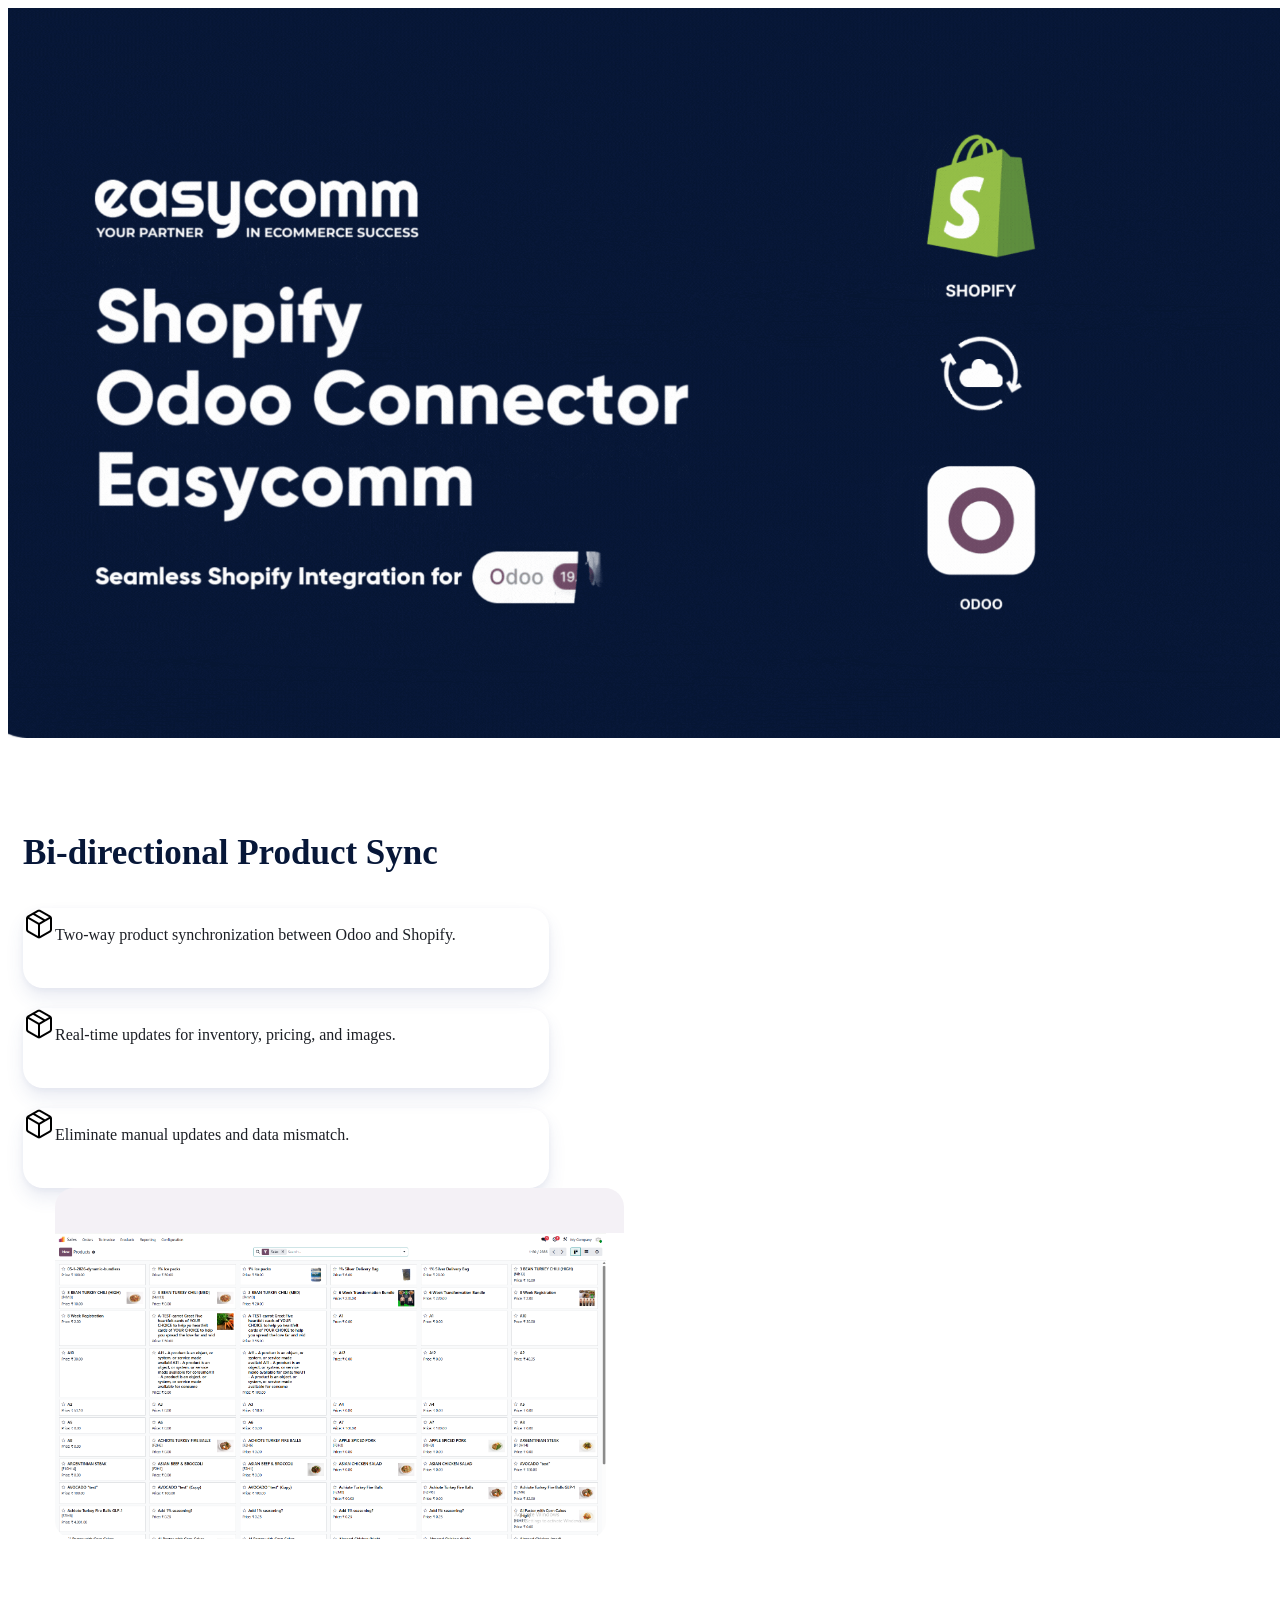
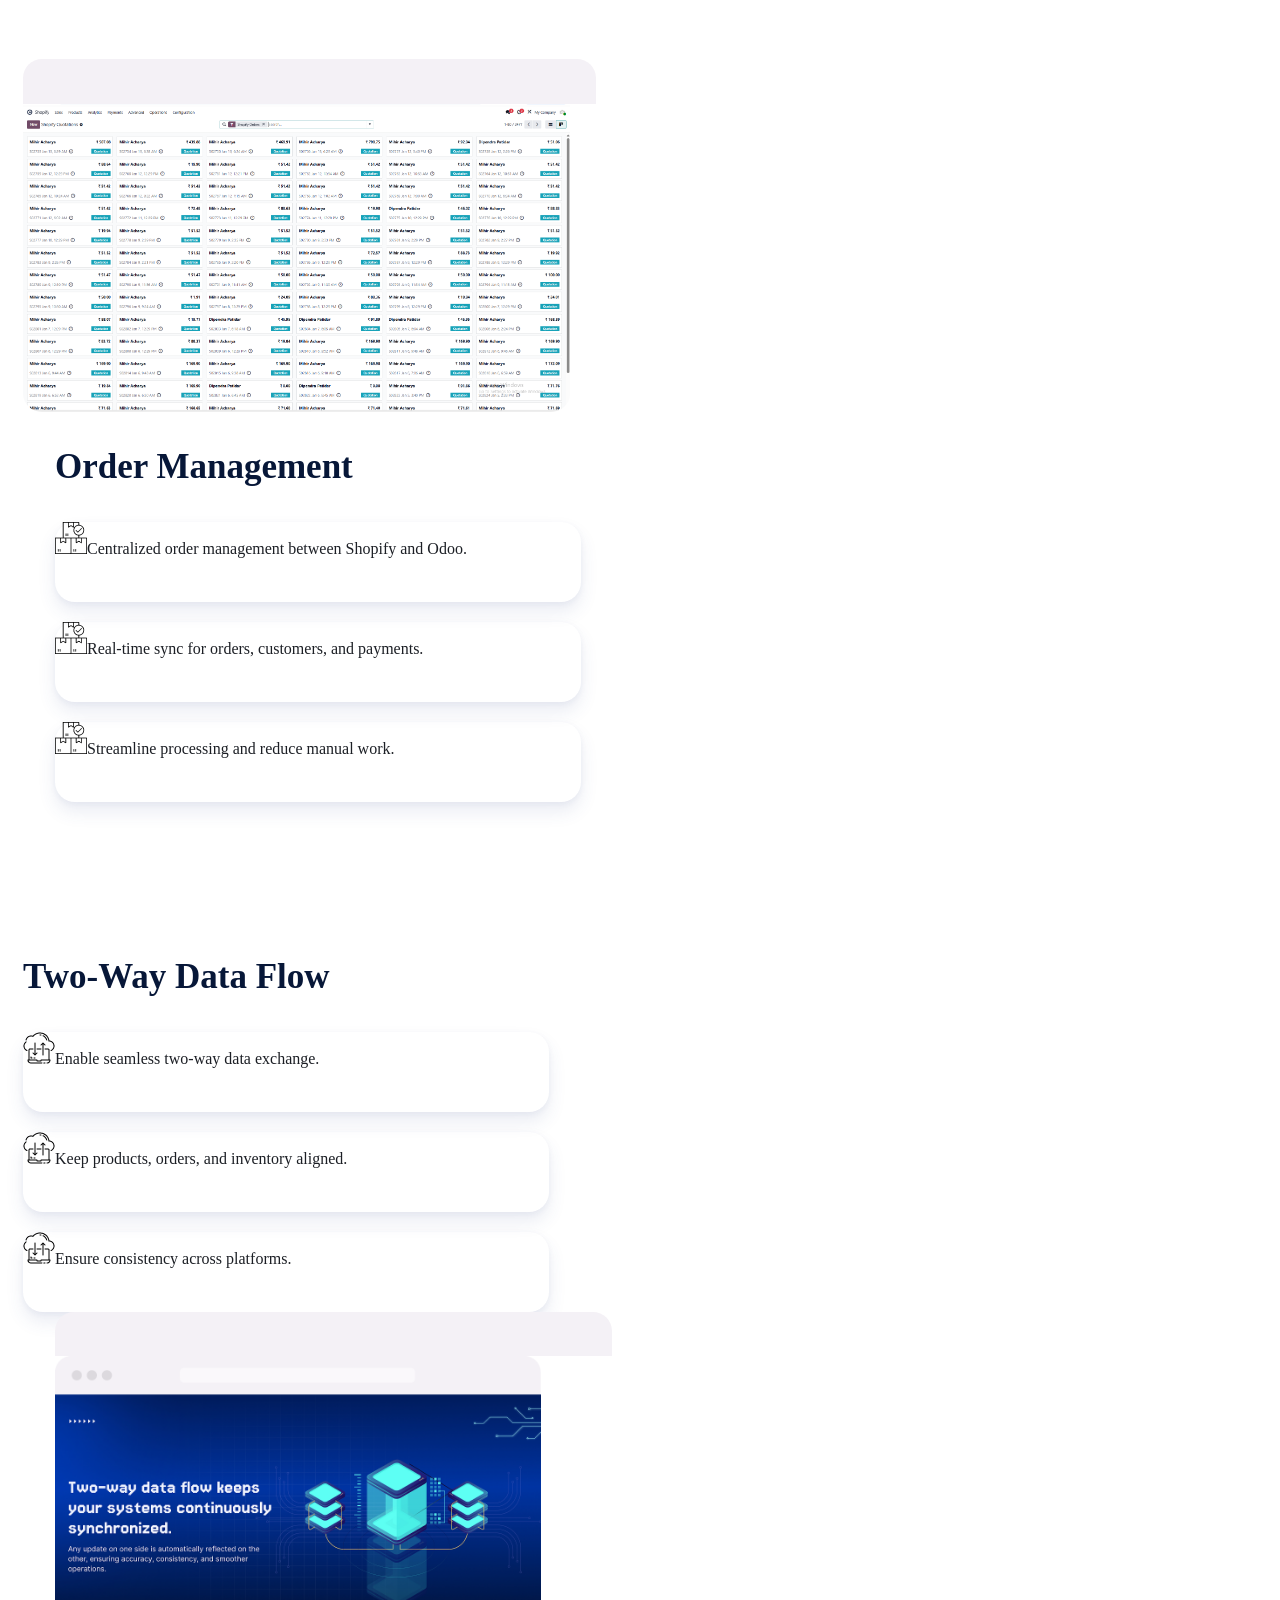
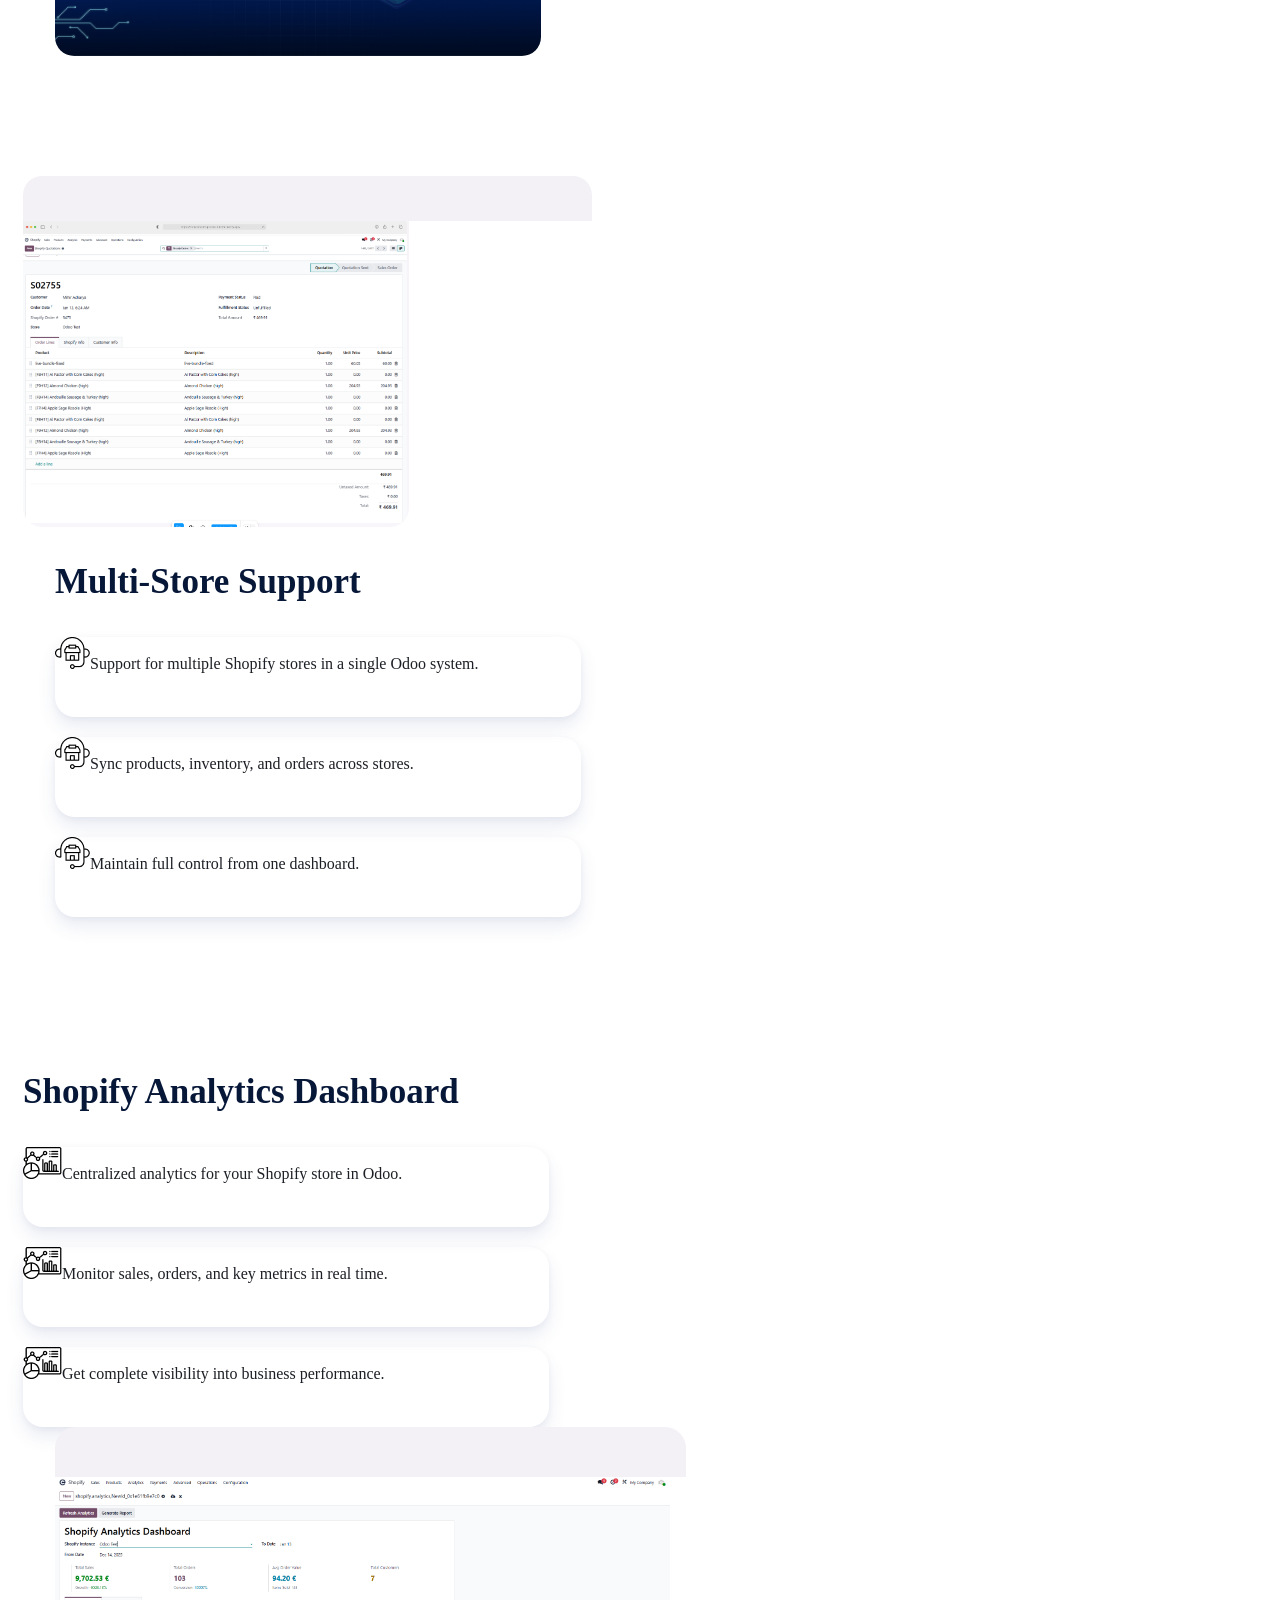
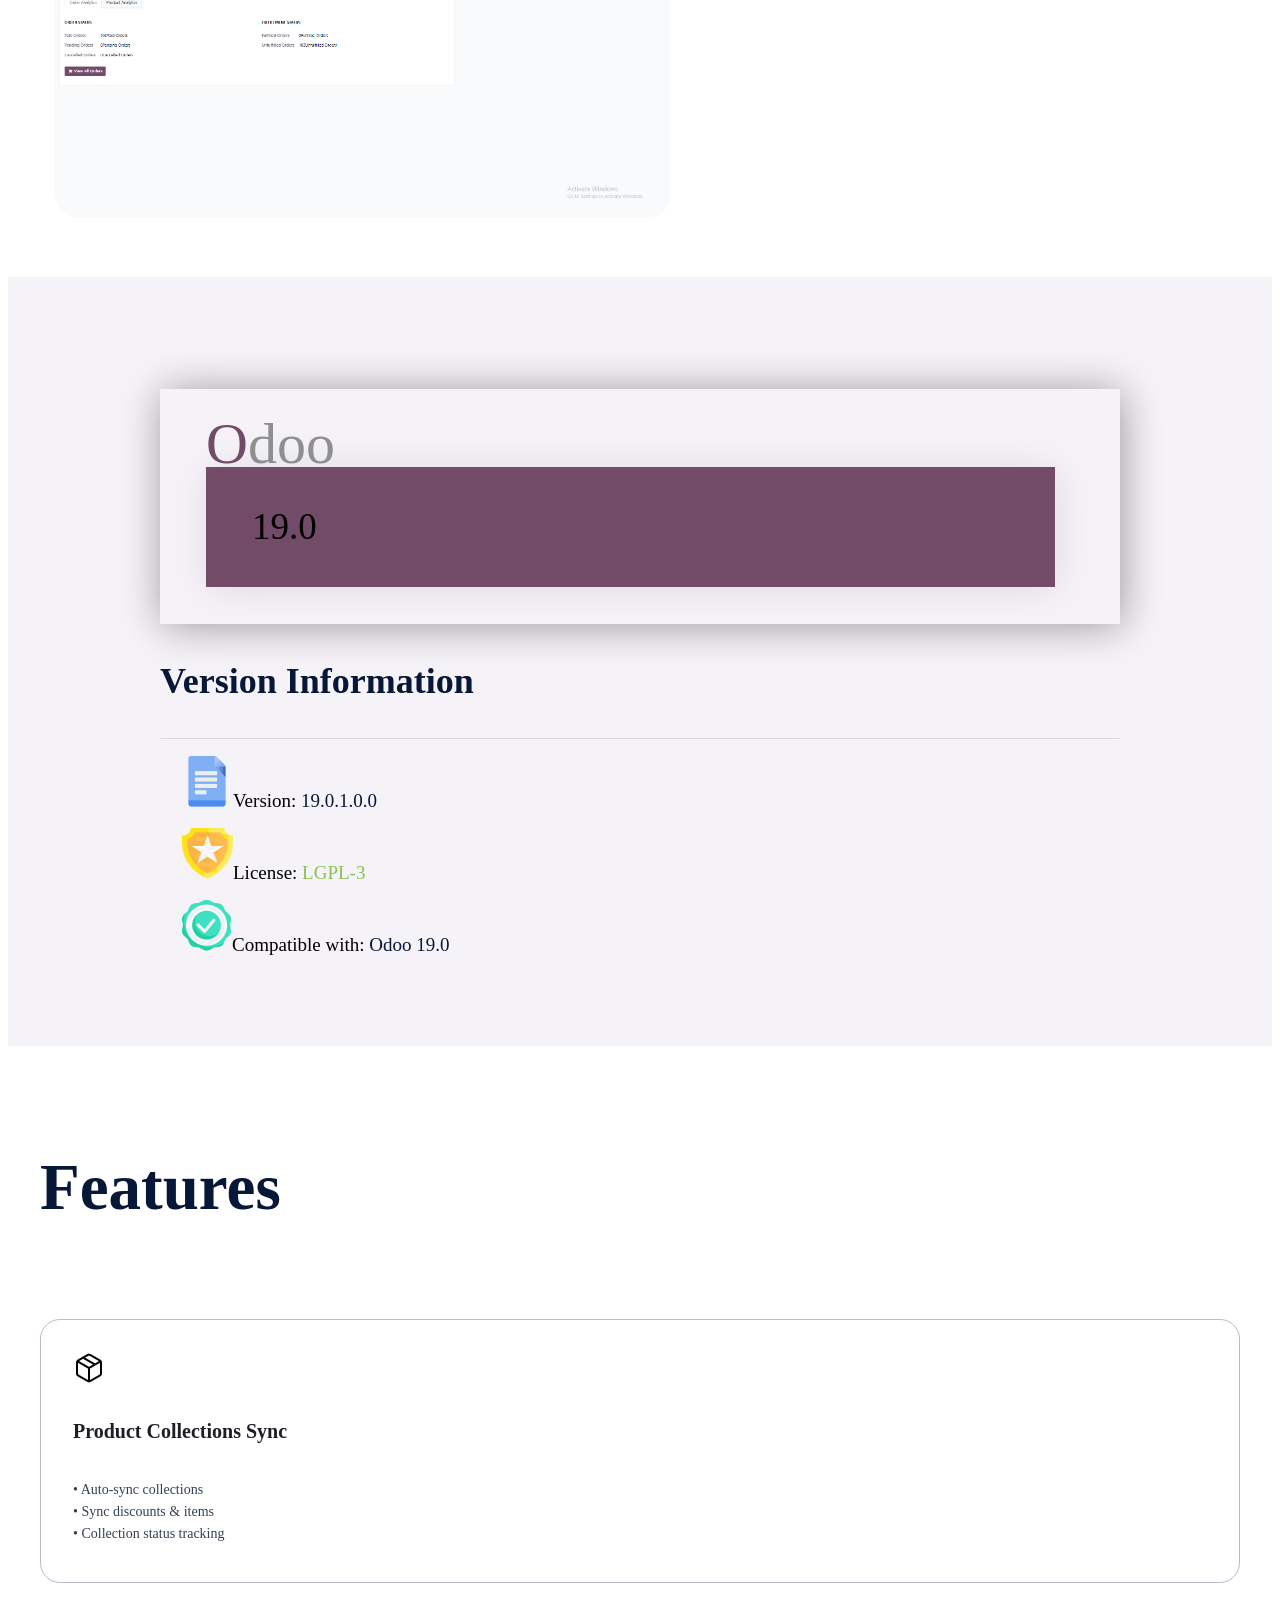
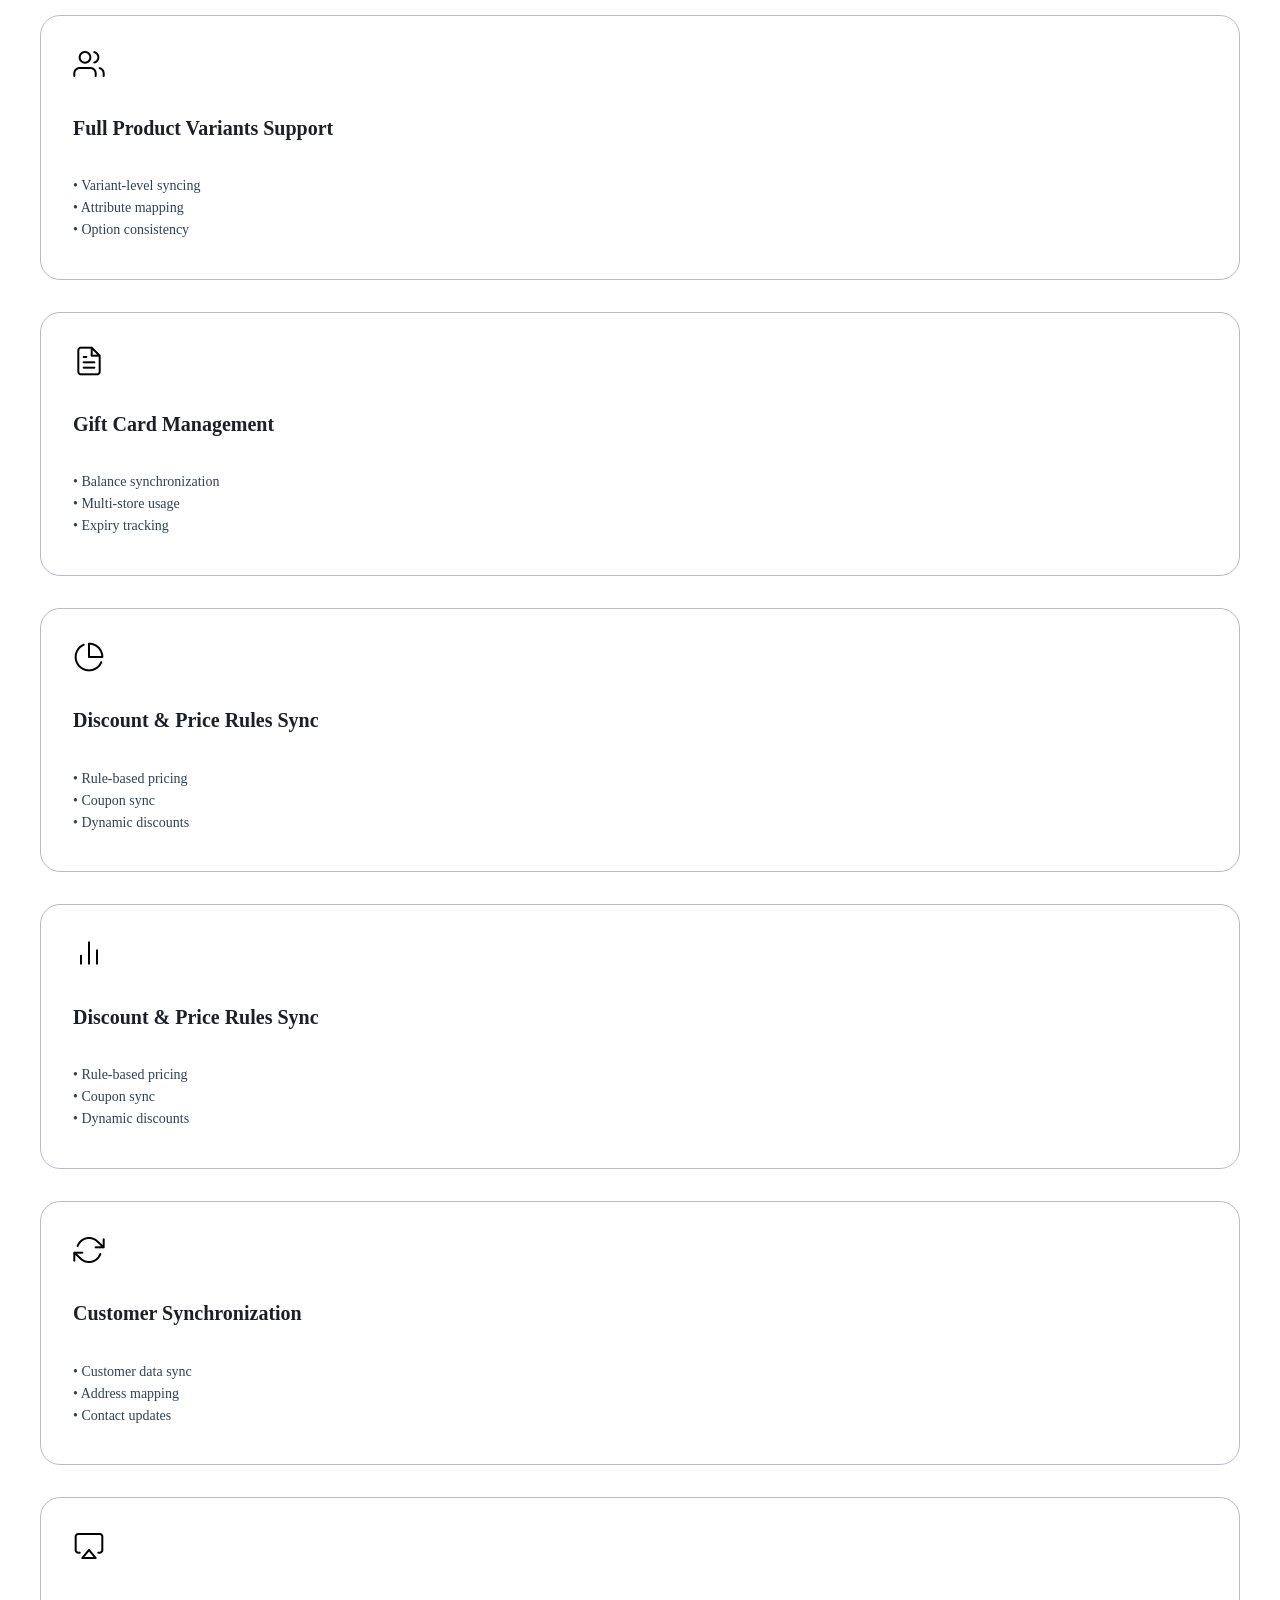
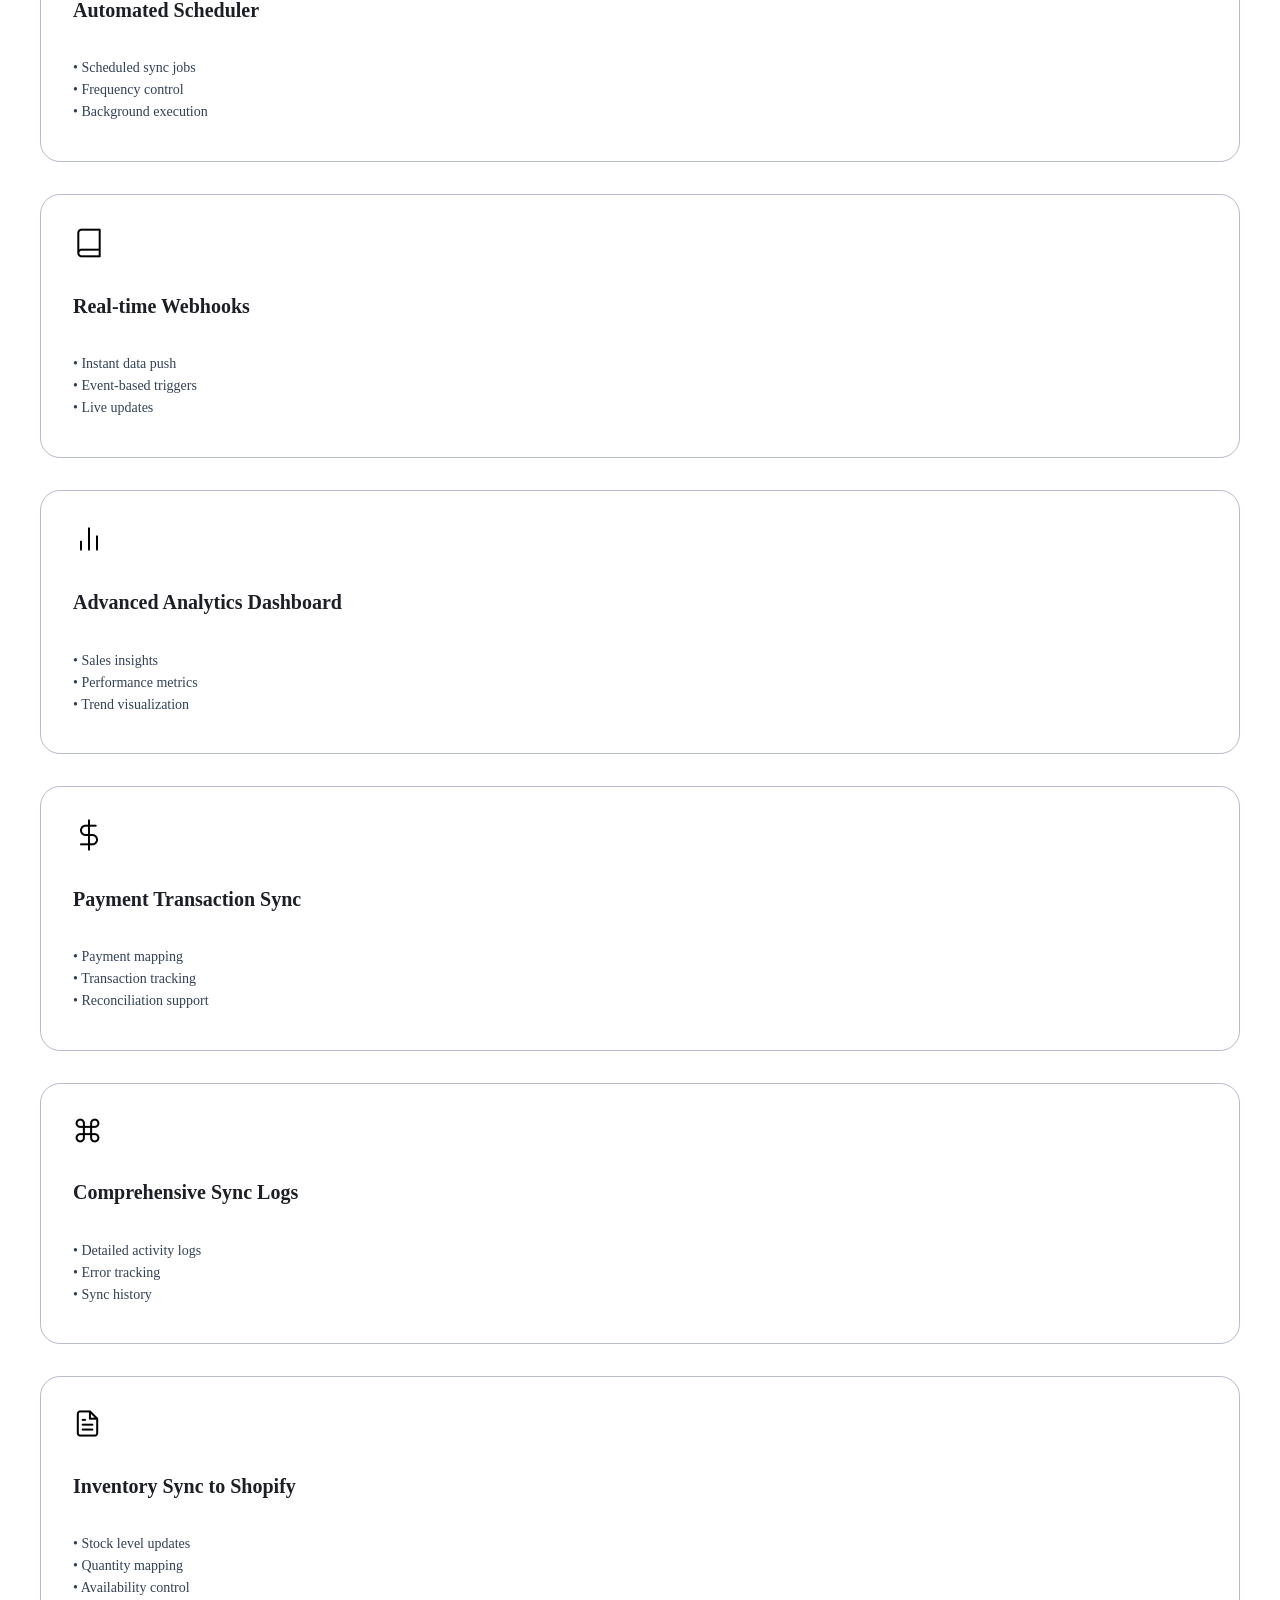
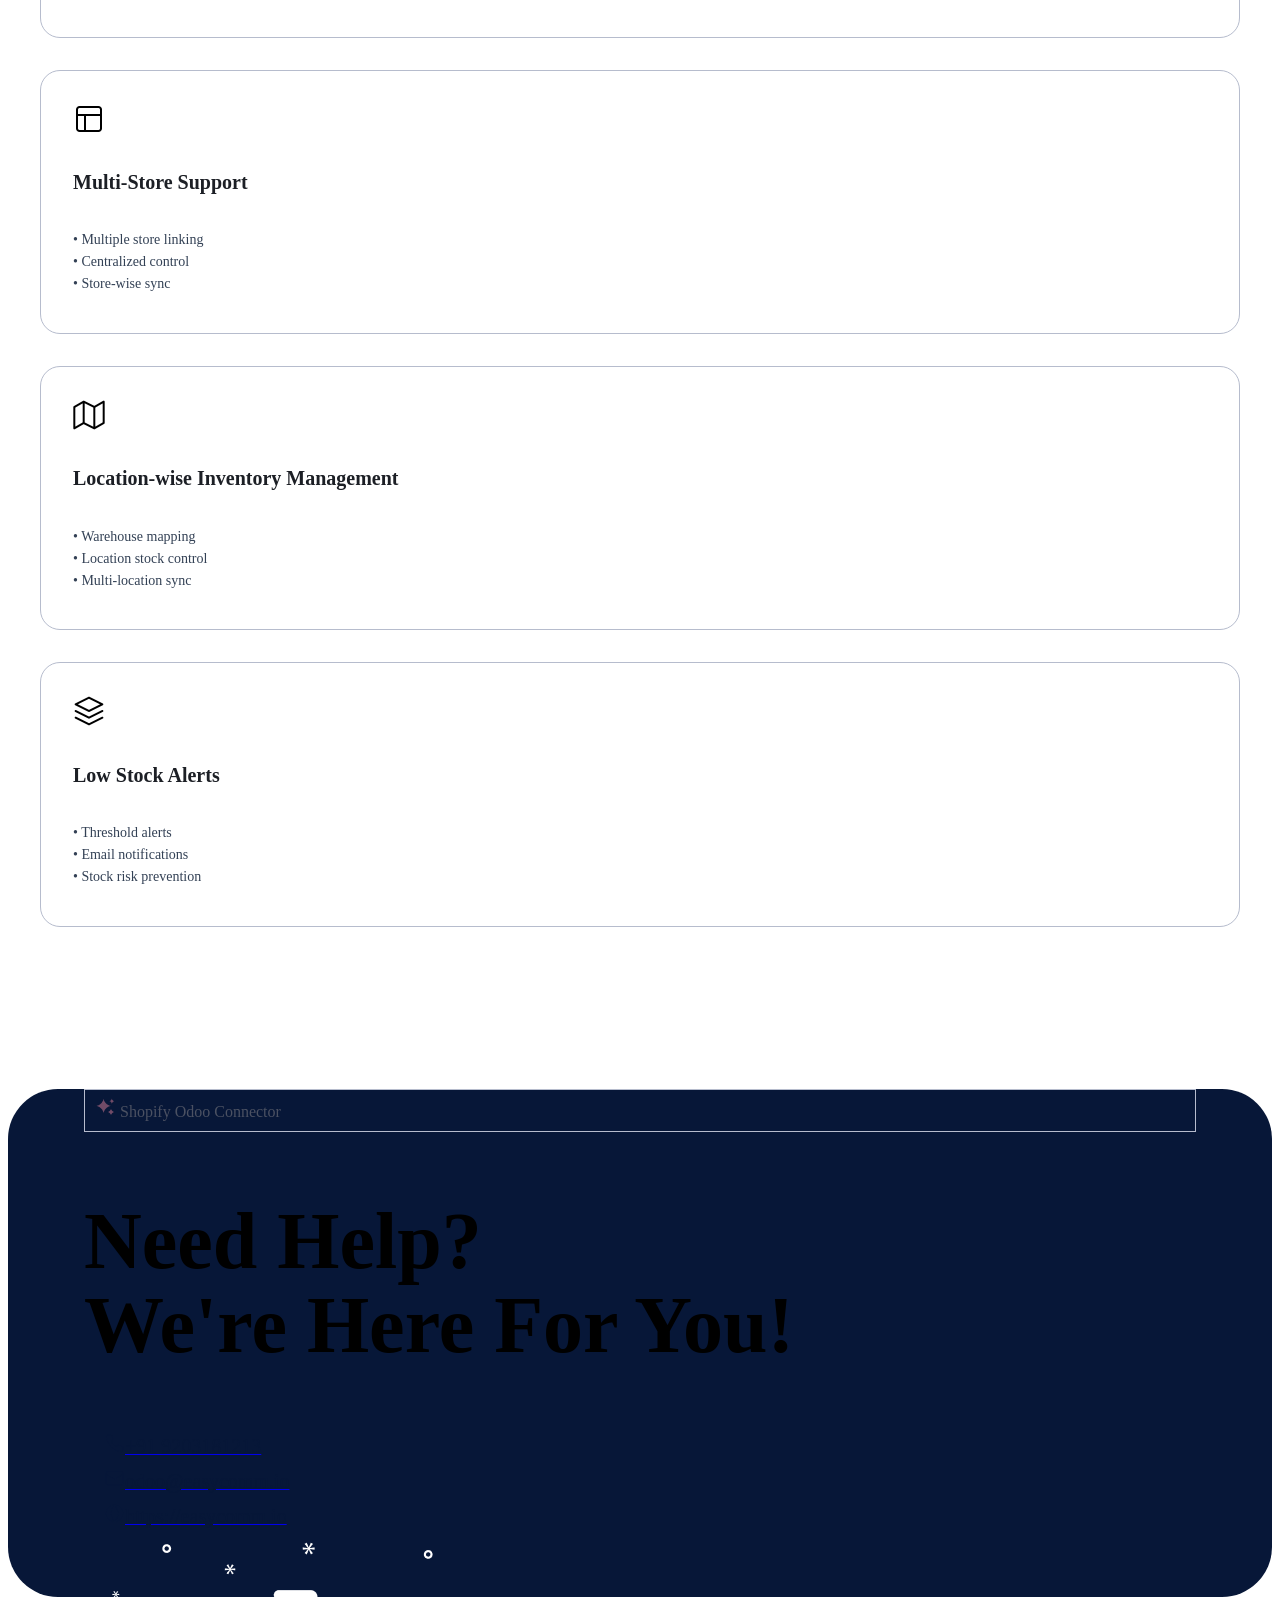
==== commit e8e4dd3b: "fix chnages" ====
--- a/Easycomm_shopify_connector/static/description/index.html
+++ b/Easycomm_shopify_connector/static/description/index.html
@@ -3,159 +3,93 @@
     <meta name="viewport" content="width=device-width, initial-scale=1.0">
     <title>Easycomm Shopify Connector</title>
     <link rel="stylesheet" href="https://apps.odoo.com/web/assets/1/2675728/web.assets_frontend.min.css">
-    <style>
-        /* ---- Spacing via PADDING only (Odoo resets margins AND gap) ---- */
-
-        .ec-row-gap-120 > .ec-feature-row { padding-top: 120px !important; }
-        .ec-row-gap-120 > .ec-feature-row:first-child { padding-top: 0 !important; }
-
-        .ec-card-gap > div { padding-bottom: 20px !important; }
-        .ec-card-gap > div:last-child { padding-bottom: 0 !important; }
-
-        /* Column spacing: Text Left | Image Right */
-        .ec-alt-row > .ec-alt-text { padding-right: 32px !important; }
-        .ec-alt-row > .ec-alt-img { padding-left: 32px !important; }
-
-        /* Column spacing: Image Left | Text Right (reversed) */
-        .ec-alt-row-reverse > .ec-alt-img { padding-right: 32px !important; padding-left: 0 !important; }
-        .ec-alt-row-reverse > .ec-alt-text { padding-left: 32px !important; padding-right: 0 !important; }
-
-        .ec-contact-btn-wrap { padding-right: 17px !important; padding-bottom: 10px !important; }
-        .ec-feature-card { padding-bottom: 32px !important; }
-        .ec-cta-left { flex: 1; min-width: 0; }
-        .ec-badge-text { padding-right: 25px !important; }
-        .ec-cta-right { padding-left: 15px !important; }
-        .ec-cta-wrap { padding-bottom: 60px !important; }
-
-        @media (max-width: 1199px) {
-            .ec-cta-inner { padding: 0 40px !important; }
-            .ec-cta-heading { font-size: 56px !important; }
-            .ec-cta-right { width: 280px !important; height: 280px !important; }
-        }
-        @media (max-width: 991px) {
-            .ec-hero-gif { height: 400px !important; }
-            .ec-alt-row { flex-direction: column !important; }
-            .ec-alt-row > .ec-alt-text,
-            .ec-alt-row > .ec-alt-img { width: 100% !important; padding-right: 0 !important; padding-left: 0 !important; }
-            .ec-alt-row-reverse > .ec-alt-text,
-            .ec-alt-row-reverse > .ec-alt-img { padding-right: 0 !important; padding-left: 0 !important; }
-            .ec-alt-row > .ec-alt-img { padding-top: 30px !important; }
-            .ec-row-gap-120 > .ec-feature-row { padding-top: 60px !important; }
-            .ec-cta-inner { height: auto !important; padding: 50px 40px !important; border-radius: 30px !important; flex-direction: column !important; }
-            .ec-cta-left { width: 100% !important; }
-            .ec-cta-right { width: 100% !important; height: 250px !important; padding-top: 30px !important; padding-left: 0 !important; }
-            .ec-cta-heading { font-size: 42px !important; }
-            .ec-contact-text { font-size: 16px !important; }
-            .ec-contact-btn { height: 44px !important; padding: 5px 16px !important; }
-            .ec-version-section { padding: 60px 20px 40px 20px !important; }
-            .ec-version-items { flex-direction: column !important; }
-            .ec-version-item { padding-bottom: 16px !important; }
-        }
-        @media (max-width: 767px) {
-            .ec-hero-gif { height: 280px !important; border-bottom-left-radius: 25px !important; border-bottom-right-radius: 25px !important; }
-            .ec-cta-inner { padding: 40px 20px !important; border-radius: 20px !important; }
-            .ec-cta-heading { font-size: 28px !important; }
-            .ec-contact-text { font-size: 14px !important; }
-            .ec-contact-btn { height: 40px !important; padding: 5px 12px !important; border-radius: 20px !important; }
-            .ec-features-title { font-size: 40px !important; }
-            .ec-badge-text { font-size: 36px !important; }
-            .ec-badge-version { font-size: 24px !important; padding: 20px 28px !important; }
-            .ec-badge-pill { padding: 20px 30px 24px 28px !important; }
-            .ec-cta-right { height: 200px !important; }
-        }
-        @media (max-width: 480px) {
-            .ec-cta-heading { font-size: 24px !important; }
-            .ec-contact-text { font-size: 12px !important; }
-            .ec-cta-right { height: 150px !important; }
-        }
-    </style>
 </head>
 <body>
     <div id="wrapwrap" class="o_colored_level">
 
         <!-- ======== HERO SECTION ======== -->
         <section class="overflow-hidden mx-auto" style="max-width: 1357px; border-bottom-left-radius: 50px; border-bottom-right-radius: 50px;">
-            <img src="./images/logoodoo.gif" alt="Hero" class="w-100 d-block ec-hero-gif" style="height: 730px; object-fit: cover;">
+            <img src="./images/logoodoo.gif" alt="Hero" class="w-100 d-block" style="height: 730px; object-fit: cover;">
         </section>
 
         <!-- ======== ALTERNATING FEATURES SECTION ======== -->
-        <section class="d-flex flex-column align-items-center w-100 mx-auto ec-row-gap-120" style="padding: 60px 15px; max-width: 1204px;">
+        <section class="d-flex flex-column align-items-center w-100 mx-auto" style="padding: 60px 15px 0 15px; max-width: 1204px;">
 
             <!-- ROW 1: Text Left | Image Right -->
-            <div class="d-flex align-items-center justify-content-center w-100 ec-feature-row ec-alt-row">
-                <div class="d-flex flex-column align-items-start ec-alt-text" style="width: 526px;">
+            <div class="d-flex align-items-center justify-content-center w-100">
+                <div class="d-flex flex-column align-items-start" style="width: 526px; padding-right: 32px;">
                     <h3 class="fw-semibold mb-3" style="font-size: 35px; color: #071738;">Bi-directional Product Sync</h3>
-                    <div class="d-flex flex-column w-100 ec-card-gap">
-                        <div><div class="bg-white d-flex align-items-center border px-3" style="min-width: 292px; height: 80px; border-radius: 20px; border-color: #B6BCCD !important; box-shadow: 0px 10px 18px rgba(58,76,146,0.10), 0px 2px 6px rgba(44,58,114,0.05);"><img src="./images/package.png" alt="" width="32" height="32" class="me-3"><span style="flex: 1; font-size: 16px; font-weight: 500; line-height: 22.72px; color: #1C1F25;">Two-way product synchronization between Odoo and Shopify.</span></div></div>
-                        <div><div class="bg-white d-flex align-items-center border px-3" style="min-width: 292px; height: 80px; border-radius: 20px; border-color: #B6BCCD !important; box-shadow: 0px 10px 18px rgba(58,76,146,0.10), 0px 2px 6px rgba(44,58,114,0.05);"><img src="./images/package.png" alt="" width="32" height="32" class="me-3"><span style="flex: 1; font-size: 16px; font-weight: 500; line-height: 22.72px; color: #1C1F25;">Real-time updates for inventory, pricing, and images.</span></div></div>
+                    <div class="d-flex flex-column w-100">
+                        <div style="padding-bottom: 20px;"><div class="bg-white d-flex align-items-center border px-3" style="min-width: 292px; height: 80px; border-radius: 20px; border-color: #B6BCCD !important; box-shadow: 0px 10px 18px rgba(58,76,146,0.10), 0px 2px 6px rgba(44,58,114,0.05);"><img src="./images/package.png" alt="" width="32" height="32" class="me-3"><span style="flex: 1; font-size: 16px; font-weight: 500; line-height: 22.72px; color: #1C1F25;">Two-way product synchronization between Odoo and Shopify.</span></div></div>
+                        <div style="padding-bottom: 20px;"><div class="bg-white d-flex align-items-center border px-3" style="min-width: 292px; height: 80px; border-radius: 20px; border-color: #B6BCCD !important; box-shadow: 0px 10px 18px rgba(58,76,146,0.10), 0px 2px 6px rgba(44,58,114,0.05);"><img src="./images/package.png" alt="" width="32" height="32" class="me-3"><span style="flex: 1; font-size: 16px; font-weight: 500; line-height: 22.72px; color: #1C1F25;">Real-time updates for inventory, pricing, and images.</span></div></div>
                         <div><div class="bg-white d-flex align-items-center border px-3" style="min-width: 292px; height: 80px; border-radius: 20px; border-color: #B6BCCD !important; box-shadow: 0px 10px 18px rgba(58,76,146,0.10), 0px 2px 6px rgba(44,58,114,0.05);"><img src="./images/package.png" alt="" width="32" height="32" class="me-3"><span style="flex: 1; font-size: 16px; font-weight: 500; line-height: 22.72px; color: #1C1F25;">Eliminate manual updates and data mismatch.</span></div></div>
                     </div>
                 </div>
-                <div class="d-flex flex-column align-items-start ec-alt-img" style="width: 569px;">
+                <div class="d-flex flex-column align-items-start" style="width: 569px; padding-left: 32px;">
                     <div class="w-100" style="height: 45px; background-color: #F4F1F6; border-top-left-radius: 19px; border-top-right-radius: 19px;"></div>
                     <img src="./images/product_sync.png" alt="Product Sync" class="w-100" style="height: 306px; object-fit: cover; border-bottom-left-radius: 19px; border-bottom-right-radius: 19px;">
                 </div>
             </div>
 
             <!-- ROW 2: Image Left | Text Right -->
-            <div class="d-flex align-items-center justify-content-center w-100 ec-feature-row ec-alt-row ec-alt-row-reverse">
-                <div class="d-flex flex-column align-items-start ec-alt-img" style="width: 573px;">
+            <div class="d-flex align-items-center justify-content-center w-100" style="padding-top: 120px;">
+                <div class="d-flex flex-column align-items-start" style="width: 573px; padding-right: 32px;">
                     <div class="w-100" style="height: 45px; background-color: #F4F1F6; border-top-left-radius: 19px; border-top-right-radius: 19px;"></div>
                     <img src="./images/order_management.png" alt="Order Management" class="w-100" style="height: 308px; object-fit: cover; border-bottom-left-radius: 19px; border-bottom-right-radius: 19px;">
                 </div>
-                <div class="d-flex flex-column align-items-start ec-alt-text" style="width: 526px;">
+                <div class="d-flex flex-column align-items-start" style="width: 526px; padding-left: 32px;">
                     <h3 class="fw-semibold mb-3" style="font-size: 35px; color: #071738;">Order Management</h3>
-                    <div class="d-flex flex-column w-100 ec-card-gap">
-                        <div><div class="bg-white d-flex align-items-center border px-3" style="min-width: 292px; height: 80px; border-radius: 20px; border-color: #B6BCCD !important; box-shadow: 0px 10px 18px rgba(58,76,146,0.10), 0px 2px 6px rgba(44,58,114,0.05);"><img src="./images/Frame_2092815667.png" alt="" width="32" height="32" class="me-3"><span style="flex: 1; font-size: 16px; font-weight: 500; line-height: 22.72px; color: #1C1F25;">Centralized order management between Shopify and Odoo.</span></div></div>
-                        <div><div class="bg-white d-flex align-items-center border px-3" style="min-width: 292px; height: 80px; border-radius: 20px; border-color: #B6BCCD !important; box-shadow: 0px 10px 18px rgba(58,76,146,0.10), 0px 2px 6px rgba(44,58,114,0.05);"><img src="./images/Frame_2092815667.png" alt="" width="32" height="32" class="me-3"><span style="flex: 1; font-size: 16px; font-weight: 500; line-height: 22.72px; color: #1C1F25;">Real-time sync for orders, customers, and payments.</span></div></div>
+                    <div class="d-flex flex-column w-100">
+                        <div style="padding-bottom: 20px;"><div class="bg-white d-flex align-items-center border px-3" style="min-width: 292px; height: 80px; border-radius: 20px; border-color: #B6BCCD !important; box-shadow: 0px 10px 18px rgba(58,76,146,0.10), 0px 2px 6px rgba(44,58,114,0.05);"><img src="./images/Frame_2092815667.png" alt="" width="32" height="32" class="me-3"><span style="flex: 1; font-size: 16px; font-weight: 500; line-height: 22.72px; color: #1C1F25;">Centralized order management between Shopify and Odoo.</span></div></div>
+                        <div style="padding-bottom: 20px;"><div class="bg-white d-flex align-items-center border px-3" style="min-width: 292px; height: 80px; border-radius: 20px; border-color: #B6BCCD !important; box-shadow: 0px 10px 18px rgba(58,76,146,0.10), 0px 2px 6px rgba(44,58,114,0.05);"><img src="./images/Frame_2092815667.png" alt="" width="32" height="32" class="me-3"><span style="flex: 1; font-size: 16px; font-weight: 500; line-height: 22.72px; color: #1C1F25;">Real-time sync for orders, customers, and payments.</span></div></div>
                         <div><div class="bg-white d-flex align-items-center border px-3" style="min-width: 292px; height: 80px; border-radius: 20px; border-color: #B6BCCD !important; box-shadow: 0px 10px 18px rgba(58,76,146,0.10), 0px 2px 6px rgba(44,58,114,0.05);"><img src="./images/Frame_2092815667.png" alt="" width="32" height="32" class="me-3"><span style="flex: 1; font-size: 16px; font-weight: 500; line-height: 22.72px; color: #1C1F25;">Streamline processing and reduce manual work.</span></div></div>
                     </div>
                 </div>
             </div>
 
             <!-- ROW 3: Text Left | Image Right -->
-            <div class="d-flex align-items-center justify-content-center w-100 ec-feature-row ec-alt-row">
-                <div class="d-flex flex-column align-items-start ec-alt-text" style="width: 526px;">
+            <div class="d-flex align-items-center justify-content-center w-100" style="padding-top: 120px;">
+                <div class="d-flex flex-column align-items-start" style="width: 526px; padding-right: 32px;">
                     <h3 class="fw-semibold mb-3" style="font-size: 35px; color: #071738;">Two-Way Data Flow</h3>
-                    <div class="d-flex flex-column w-100 ec-card-gap">
-                        <div><div class="bg-white d-flex align-items-center border px-3" style="min-width: 292px; height: 80px; border-radius: 20px; border-color: #B6BCCD !important; box-shadow: 0px 10px 18px rgba(58,76,146,0.10), 0px 2px 6px rgba(44,58,114,0.05);"><img src="./images/frame1.png" alt="" width="32" height="32" class="me-3"><span style="flex: 1; font-size: 16px; font-weight: 500; line-height: 22.72px; color: #1C1F25;">Enable seamless two-way data exchange.</span></div></div>
-                        <div><div class="bg-white d-flex align-items-center border px-3" style="min-width: 292px; height: 80px; border-radius: 20px; border-color: #B6BCCD !important; box-shadow: 0px 10px 18px rgba(58,76,146,0.10), 0px 2px 6px rgba(44,58,114,0.05);"><img src="./images/frame1.png" alt="" width="32" height="32" class="me-3"><span style="flex: 1; font-size: 16px; font-weight: 500; line-height: 22.72px; color: #1C1F25;">Keep products, orders, and inventory aligned.</span></div></div>
+                    <div class="d-flex flex-column w-100">
+                        <div style="padding-bottom: 20px;"><div class="bg-white d-flex align-items-center border px-3" style="min-width: 292px; height: 80px; border-radius: 20px; border-color: #B6BCCD !important; box-shadow: 0px 10px 18px rgba(58,76,146,0.10), 0px 2px 6px rgba(44,58,114,0.05);"><img src="./images/frame1.png" alt="" width="32" height="32" class="me-3"><span style="flex: 1; font-size: 16px; font-weight: 500; line-height: 22.72px; color: #1C1F25;">Enable seamless two-way data exchange.</span></div></div>
+                        <div style="padding-bottom: 20px;"><div class="bg-white d-flex align-items-center border px-3" style="min-width: 292px; height: 80px; border-radius: 20px; border-color: #B6BCCD !important; box-shadow: 0px 10px 18px rgba(58,76,146,0.10), 0px 2px 6px rgba(44,58,114,0.05);"><img src="./images/frame1.png" alt="" width="32" height="32" class="me-3"><span style="flex: 1; font-size: 16px; font-weight: 500; line-height: 22.72px; color: #1C1F25;">Keep products, orders, and inventory aligned.</span></div></div>
                         <div><div class="bg-white d-flex align-items-center border px-3" style="min-width: 292px; height: 80px; border-radius: 20px; border-color: #B6BCCD !important; box-shadow: 0px 10px 18px rgba(58,76,146,0.10), 0px 2px 6px rgba(44,58,114,0.05);"><img src="./images/frame1.png" alt="" width="32" height="32" class="me-3"><span style="flex: 1; font-size: 16px; font-weight: 500; line-height: 22.72px; color: #1C1F25;">Ensure consistency across platforms.</span></div></div>
                     </div>
                 </div>
-                <div class="d-flex flex-column align-items-start ec-alt-img" style="width: 557px;">
+                <div class="d-flex flex-column align-items-start" style="width: 557px; padding-left: 32px;">
                     <div class="w-100" style="height: 44px; background-color: #F4F1F6; border-top-left-radius: 19px; border-top-right-radius: 19px;"></div>
                     <img src="./images/new.png" alt="Two-Way Data Flow" class="w-100" style="height: 300px; object-fit: cover; border-bottom-left-radius: 19px; border-bottom-right-radius: 19px;">
                 </div>
             </div>
 
             <!-- ROW 4: Image Left | Text Right -->
-            <div class="d-flex align-items-center justify-content-center w-100 ec-feature-row ec-alt-row ec-alt-row-reverse">
-                <div class="d-flex flex-column align-items-start ec-alt-img" style="width: 569px;">
+            <div class="d-flex align-items-center justify-content-center w-100" style="padding-top: 120px;">
+                <div class="d-flex flex-column align-items-start" style="width: 569px; padding-right: 32px;">
                     <div class="w-100" style="height: 45px; background-color: #F4F1F6; border-top-left-radius: 19px; border-top-right-radius: 19px;"></div>
                     <img src="./images/invoise.png" alt="Multi-Store Support" class="w-100" style="height: 306px; object-fit: cover; border-bottom-left-radius: 19px; border-bottom-right-radius: 19px;">
                 </div>
-                <div class="d-flex flex-column align-items-start ec-alt-text" style="width: 526px;">
+                <div class="d-flex flex-column align-items-start" style="width: 526px; padding-left: 32px;">
                     <h3 class="fw-semibold mb-3" style="font-size: 35px; color: #071738;">Multi-Store Support</h3>
-                    <div class="d-flex flex-column w-100 ec-card-gap">
-                        <div><div class="bg-white d-flex align-items-center border px-3" style="min-width: 292px; height: 80px; border-radius: 20px; border-color: #B6BCCD !important; box-shadow: 0px 10px 18px rgba(58,76,146,0.10), 0px 2px 6px rgba(44,58,114,0.05);"><img src="./images/call.png" alt="" width="35" height="32" class="me-3"><span style="flex: 1; font-size: 16px; font-weight: 500; line-height: 22.72px; color: #1C1F25;">Support for multiple Shopify stores in a single Odoo system.</span></div></div>
-                        <div><div class="bg-white d-flex align-items-center border px-3" style="min-width: 292px; height: 80px; border-radius: 20px; border-color: #B6BCCD !important; box-shadow: 0px 10px 18px rgba(58,76,146,0.10), 0px 2px 6px rgba(44,58,114,0.05);"><img src="./images/call.png" alt="" width="35" height="32" class="me-3"><span style="flex: 1; font-size: 16px; font-weight: 500; line-height: 22.72px; color: #1C1F25;">Sync products, inventory, and orders across stores.</span></div></div>
+                    <div class="d-flex flex-column w-100">
+                        <div style="padding-bottom: 20px;"><div class="bg-white d-flex align-items-center border px-3" style="min-width: 292px; height: 80px; border-radius: 20px; border-color: #B6BCCD !important; box-shadow: 0px 10px 18px rgba(58,76,146,0.10), 0px 2px 6px rgba(44,58,114,0.05);"><img src="./images/call.png" alt="" width="35" height="32" class="me-3"><span style="flex: 1; font-size: 16px; font-weight: 500; line-height: 22.72px; color: #1C1F25;">Support for multiple Shopify stores in a single Odoo system.</span></div></div>
+                        <div style="padding-bottom: 20px;"><div class="bg-white d-flex align-items-center border px-3" style="min-width: 292px; height: 80px; border-radius: 20px; border-color: #B6BCCD !important; box-shadow: 0px 10px 18px rgba(58,76,146,0.10), 0px 2px 6px rgba(44,58,114,0.05);"><img src="./images/call.png" alt="" width="35" height="32" class="me-3"><span style="flex: 1; font-size: 16px; font-weight: 500; line-height: 22.72px; color: #1C1F25;">Sync products, inventory, and orders across stores.</span></div></div>
                         <div><div class="bg-white d-flex align-items-center border px-3" style="min-width: 292px; height: 80px; border-radius: 20px; border-color: #B6BCCD !important; box-shadow: 0px 10px 18px rgba(58,76,146,0.10), 0px 2px 6px rgba(44,58,114,0.05);"><img src="./images/call.png" alt="" width="35" height="32" class="me-3"><span style="flex: 1; font-size: 16px; font-weight: 500; line-height: 22.72px; color: #1C1F25;">Maintain full control from one dashboard.</span></div></div>
                     </div>
                 </div>
             </div>
 
             <!-- ROW 5: Text Left | Image Right -->
-            <div class="d-flex align-items-center justify-content-center w-100 ec-feature-row ec-alt-row">
-                <div class="d-flex flex-column align-items-start ec-alt-text" style="width: 526px;">
+            <div class="d-flex align-items-center justify-content-center w-100" style="padding-top: 120px; padding-bottom: 60px;">
+                <div class="d-flex flex-column align-items-start" style="width: 526px; padding-right: 32px;">
                     <h3 class="fw-semibold mb-3" style="font-size: 35px; color: #071738;">Shopify Analytics Dashboard</h3>
-                    <div class="d-flex flex-column w-100 ec-card-gap">
-                        <div><div class="bg-white d-flex align-items-center border px-3" style="min-width: 292px; height: 80px; border-radius: 20px; border-color: #B6BCCD !important; box-shadow: 0px 10px 18px rgba(58,76,146,0.10), 0px 2px 6px rgba(44,58,114,0.05);"><img src="./images/chart.png" alt="" width="39" height="32" class="me-3"><span style="flex: 1; font-size: 16px; font-weight: 500; line-height: 22.72px; color: #1C1F25;">Centralized analytics for your Shopify store in Odoo.</span></div></div>
-                        <div><div class="bg-white d-flex align-items-center border px-3" style="min-width: 292px; height: 80px; border-radius: 20px; border-color: #B6BCCD !important; box-shadow: 0px 10px 18px rgba(58,76,146,0.10), 0px 2px 6px rgba(44,58,114,0.05);"><img src="./images/chart.png" alt="" width="39" height="32" class="me-3"><span style="flex: 1; font-size: 16px; font-weight: 500; line-height: 22.72px; color: #1C1F25;">Monitor sales, orders, and key metrics in real time.</span></div></div>
+                    <div class="d-flex flex-column w-100">
+                        <div style="padding-bottom: 20px;"><div class="bg-white d-flex align-items-center border px-3" style="min-width: 292px; height: 80px; border-radius: 20px; border-color: #B6BCCD !important; box-shadow: 0px 10px 18px rgba(58,76,146,0.10), 0px 2px 6px rgba(44,58,114,0.05);"><img src="./images/chart.png" alt="" width="39" height="32" class="me-3"><span style="flex: 1; font-size: 16px; font-weight: 500; line-height: 22.72px; color: #1C1F25;">Centralized analytics for your Shopify store in Odoo.</span></div></div>
+                        <div style="padding-bottom: 20px;"><div class="bg-white d-flex align-items-center border px-3" style="min-width: 292px; height: 80px; border-radius: 20px; border-color: #B6BCCD !important; box-shadow: 0px 10px 18px rgba(58,76,146,0.10), 0px 2px 6px rgba(44,58,114,0.05);"><img src="./images/chart.png" alt="" width="39" height="32" class="me-3"><span style="flex: 1; font-size: 16px; font-weight: 500; line-height: 22.72px; color: #1C1F25;">Monitor sales, orders, and key metrics in real time.</span></div></div>
                         <div><div class="bg-white d-flex align-items-center border px-3" style="min-width: 292px; height: 80px; border-radius: 20px; border-color: #B6BCCD !important; box-shadow: 0px 10px 18px rgba(58,76,146,0.10), 0px 2px 6px rgba(44,58,114,0.05);"><img src="./images/chart.png" alt="" width="39" height="32" class="me-3"><span style="flex: 1; font-size: 16px; font-weight: 500; line-height: 22.72px; color: #1C1F25;">Get complete visibility into business performance.</span></div></div>
                     </div>
                 </div>
-                <div class="d-flex flex-column align-items-start ec-alt-img" style="width: 631px;">
+                <div class="d-flex flex-column align-items-start" style="width: 631px; padding-left: 32px;">
                     <div class="w-100" style="height: 50px; background-color: #F4F1F6; border-top-left-radius: 21px; border-top-right-radius: 21px;"></div>
                     <img src="./images/dashbored.png" alt="Analytics Dashboard" class="w-100" style="height: 340px; object-fit: cover; border-bottom-left-radius: 21px; border-bottom-right-radius: 21px;">
                 </div>
@@ -164,64 +98,64 @@
         </section>
 
         <!-- ======== VERSION INFORMATION SECTION ======== -->
-        <section class="d-flex flex-column align-items-center justify-content-center w-100 ec-version-section" style="background-color: #F6F3F8; padding: 112px 152px 82px 152px;">
-            <div class="bg-white d-inline-flex align-items-center rounded-pill mb-4 ec-badge-pill" style="padding: 32px 65px 37px 46px; box-shadow: 2.3px 2.3px 39px rgba(10,9,15,0.40);">
-                <span class="ec-badge-text" style="font-size: 58px; font-weight: 500; line-height: 46px;">
+        <section class="d-flex flex-column align-items-center justify-content-center w-100" style="background-color: #F6F3F8; padding: 112px 152px 82px 152px;">
+            <div class="bg-white d-inline-flex align-items-center rounded-pill mb-4" style="padding: 32px 65px 37px 46px; box-shadow: 2.3px 2.3px 39px rgba(10,9,15,0.40);">
+                <span style="font-size: 58px; font-weight: 500; line-height: 46px; padding-right: 25px;">
                     <span style="color: #714B67;">O</span><span style="color: #8F8F8F;">doo</span>
                 </span>
-                <div class="text-white rounded-pill d-flex align-items-center justify-content-center ec-badge-version" style="background-color: #714B67; padding: 37px 46px; box-shadow: 2.3px 2.3px 39px rgba(10,9,15,0.10); font-size: 37px; font-weight: 500; line-height: 46px;">19.0</div>
+                <div class="text-white rounded-pill d-flex align-items-center justify-content-center" style="background-color: #714B67; padding: 37px 46px; box-shadow: 2.3px 2.3px 39px rgba(10,9,15,0.10); font-size: 37px; font-weight: 500; line-height: 46px;">19.0</div>
             </div>
             <div class="d-flex flex-column align-items-center w-100 mt-3">
                 <h3 class="fw-bold text-center mb-3" style="font-size: 36px; color: #071738;">Version Information</h3>
                 <hr class="w-100 m-0" style="opacity: 0.10; border-top: 1.6px solid #090909;">
             </div>
-            <div class="d-flex align-items-center justify-content-center w-100 mt-4 flex-wrap ec-version-items">
-                <div class="d-flex align-items-center overflow-hidden ec-version-item" style="padding: 8px 22px; border-radius: 48px;"><img src="./images/icon1.png" alt="" width="51" height="51" class="me-2"><span style="font-size: 19px;"><span class="fw-bold" style="color: black;">Version:</span><span class="fw-bold" style="color: #071738;"> 19.0.1.0.0</span></span></div>
-                <div class="d-flex align-items-center overflow-hidden ec-version-item" style="padding: 8px 22px; border-radius: 48px;"><img src="./images/icon2.png" alt="" width="51" height="51" class="me-2"><span style="font-size: 19px;"><span class="fw-bold" style="color: black;">License:</span><span class="fw-bold" style="color: #88C255;"> LGPL-3</span></span></div>
-                <div class="d-flex align-items-center overflow-hidden ec-version-item" style="padding: 8px 22px; border-radius: 48px;"><img src="./images/icon3.png" alt="" width="50" height="51" class="me-2"><span style="font-size: 19px;"><span class="fw-bold" style="color: black;">Compatible with:</span><span class="fw-bold" style="color: #071738;"> Odoo 19.0</span></span></div>
+            <div class="d-flex align-items-center justify-content-center w-100 mt-4 flex-wrap">
+                <div class="d-flex align-items-center overflow-hidden" style="padding: 8px 22px; border-radius: 48px;"><img src="./images/icon1.png" alt="" width="51" height="51" class="me-2"><span style="font-size: 19px;"><span class="fw-bold" style="color: black;">Version:</span><span class="fw-bold" style="color: #071738;"> 19.0.1.0.0</span></span></div>
+                <div class="d-flex align-items-center overflow-hidden" style="padding: 8px 22px; border-radius: 48px;"><img src="./images/icon2.png" alt="" width="51" height="51" class="me-2"><span style="font-size: 19px;"><span class="fw-bold" style="color: black;">License:</span><span class="fw-bold" style="color: #88C255;"> LGPL-3</span></span></div>
+                <div class="d-flex align-items-center overflow-hidden" style="padding: 8px 22px; border-radius: 48px;"><img src="./images/icon3.png" alt="" width="50" height="51" class="me-2"><span style="font-size: 19px;"><span class="fw-bold" style="color: black;">Compatible with:</span><span class="fw-bold" style="color: #071738;"> Odoo 19.0</span></span></div>
             </div>
         </section>
 
         <!-- ======== FEATURES GRID SECTION ======== -->
         <section class="d-flex flex-column align-items-center overflow-hidden w-100" style="padding: 50px 32px;">
             <div class="d-flex align-items-center justify-content-center py-2">
-                <h2 class="fw-bold mb-0 ec-features-title" style="font-size: 65px; color: #071738;">Features</h2>
+                <h2 class="fw-bold mb-0" style="font-size: 65px; color: #071738;">Features</h2>
             </div>
             <div class="row justify-content-center mx-auto" style="max-width: 1204px; padding-top: 40px; padding-bottom: 80px;">
-                <div class="col-md-4 col-sm-6 ec-feature-card"><div class="bg-white shadow d-flex flex-column justify-content-center align-items-start h-100" style="border-radius: 20px; padding: 32px; border: 1px solid #B6BCCD;"><img src="./images/package.png" alt="" width="32" height="32" class="mb-3"><div class="d-flex flex-column" style="min-height: 133px;"><h5 class="fw-bold mb-1" style="font-size: 20px; line-height: 28px; color: #1C1F25;">Product Collections Sync</h5><p class="mb-0" style="font-size: 14px; line-height: 22px; color: #334155;">• Auto-sync collections<br>• Sync discounts &amp; items<br>• Collection status tracking</p></div></div></div>
-                <div class="col-md-4 col-sm-6 ec-feature-card"><div class="bg-white shadow d-flex flex-column justify-content-center align-items-start h-100" style="border-radius: 20px; padding: 32px; border: 1px solid #B6BCCD;"><img src="./images/Icon wrapper.png" alt="" width="32" height="32" class="mb-3"><div class="d-flex flex-column" style="min-height: 133px;"><h5 class="fw-bold mb-1" style="font-size: 20px; line-height: 28px; color: #1C1F25;">Full Product Variants Support</h5><p class="mb-0" style="font-size: 14px; line-height: 22px; color: #334155;">• Variant-level syncing<br>• Attribute mapping<br>• Option consistency</p></div></div></div>
-                <div class="col-md-4 col-sm-6 ec-feature-card"><div class="bg-white shadow d-flex flex-column justify-content-center align-items-start h-100" style="border-radius: 20px; padding: 32px; border: 1px solid #B6BCCD;"><img src="./images/Icon wrapper-1.png" alt="" width="32" height="32" class="mb-3"><div class="d-flex flex-column" style="min-height: 133px;"><h5 class="fw-bold mb-1" style="font-size: 20px; line-height: 28px; color: #1C1F25;">Gift Card Management</h5><p class="mb-0" style="font-size: 14px; line-height: 22px; color: #334155;">• Balance synchronization<br>• Multi-store usage<br>• Expiry tracking</p></div></div></div>
-                <div class="col-md-4 col-sm-6 ec-feature-card"><div class="bg-white shadow d-flex flex-column justify-content-center align-items-start h-100" style="border-radius: 20px; padding: 32px; border: 1px solid #B6BCCD;"><img src="./images/Icon wrapper-2.png" alt="" width="32" height="32" class="mb-3"><div class="d-flex flex-column" style="min-height: 133px;"><h5 class="fw-bold mb-1" style="font-size: 20px; line-height: 28px; color: #1C1F25;">Discount &amp; Price Rules Sync</h5><p class="mb-0" style="font-size: 14px; line-height: 22px; color: #334155;">• Rule-based pricing<br>• Coupon sync<br>• Dynamic discounts</p></div></div></div>
-                <div class="col-md-4 col-sm-6 ec-feature-card"><div class="bg-white shadow d-flex flex-column justify-content-center align-items-start h-100" style="border-radius: 20px; padding: 32px; border: 1px solid #B6BCCD;"><img src="./images/Icon wrapper-6.png" alt="" width="32" height="32" class="mb-3"><div class="d-flex flex-column" style="min-height: 133px;"><h5 class="fw-bold mb-1" style="font-size: 20px; line-height: 28px; color: #1C1F25;">Discount &amp; Price Rules Sync</h5><p class="mb-0" style="font-size: 14px; line-height: 22px; color: #334155;">• Rule-based pricing<br>• Coupon sync<br>• Dynamic discounts</p></div></div></div>
-                <div class="col-md-4 col-sm-6 ec-feature-card"><div class="bg-white shadow d-flex flex-column justify-content-center align-items-start h-100" style="border-radius: 20px; padding: 32px; border: 1px solid #B6BCCD;"><img src="./images/Icon wrapper-3.png" alt="" width="32" height="32" class="mb-3"><div class="d-flex flex-column" style="min-height: 133px;"><h5 class="fw-bold mb-1" style="font-size: 20px; line-height: 28px; color: #1C1F25;">Customer Synchronization</h5><p class="mb-0" style="font-size: 14px; line-height: 22px; color: #334155;">• Customer data sync<br>• Address mapping<br>• Contact updates</p></div></div></div>
-                <div class="col-md-4 col-sm-6 ec-feature-card"><div class="bg-white shadow d-flex flex-column justify-content-center align-items-start h-100" style="border-radius: 20px; padding: 32px; border: 1px solid #B6BCCD;"><img src="./images/Icon wrapper-4.png" alt="" width="32" height="32" class="mb-3"><div class="d-flex flex-column" style="min-height: 133px;"><h5 class="fw-bold mb-1" style="font-size: 20px; line-height: 28px; color: #1C1F25;">Automated Scheduler</h5><p class="mb-0" style="font-size: 14px; line-height: 22px; color: #334155;">• Scheduled sync jobs<br>• Frequency control<br>• Background execution</p></div></div></div>
-                <div class="col-md-4 col-sm-6 ec-feature-card"><div class="bg-white shadow d-flex flex-column justify-content-center align-items-start h-100" style="border-radius: 20px; padding: 32px; border: 1px solid #B6BCCD;"><img src="./images/Icon wrapper-5.png" alt="" width="32" height="32" class="mb-3"><div class="d-flex flex-column" style="min-height: 133px;"><h5 class="fw-bold mb-1" style="font-size: 20px; line-height: 28px; color: #1C1F25;">Real-time Webhooks</h5><p class="mb-0" style="font-size: 14px; line-height: 22px; color: #334155;">• Instant data push<br>• Event-based triggers<br>• Live updates</p></div></div></div>
-                <div class="col-md-4 col-sm-6 ec-feature-card"><div class="bg-white shadow d-flex flex-column justify-content-center align-items-start h-100" style="border-radius: 20px; padding: 32px; border: 1px solid #B6BCCD;"><img src="./images/Icon wrapper-6.png" alt="" width="32" height="32" class="mb-3"><div class="d-flex flex-column" style="min-height: 133px;"><h5 class="fw-bold mb-1" style="font-size: 20px; line-height: 28px; color: #1C1F25;">Advanced Analytics Dashboard</h5><p class="mb-0" style="font-size: 14px; line-height: 22px; color: #334155;">• Sales insights<br>• Performance metrics<br>• Trend visualization</p></div></div></div>
-                <div class="col-md-4 col-sm-6 ec-feature-card"><div class="bg-white shadow d-flex flex-column justify-content-center align-items-start h-100" style="border-radius: 20px; padding: 32px; border: 1px solid #B6BCCD;"><img src="./images/Icon wrapper-7.png" alt="" width="32" height="32" class="mb-3"><div class="d-flex flex-column" style="min-height: 133px;"><h5 class="fw-bold mb-1" style="font-size: 20px; line-height: 28px; color: #1C1F25;">Payment Transaction Sync</h5><p class="mb-0" style="font-size: 14px; line-height: 22px; color: #334155;">• Payment mapping<br>• Transaction tracking<br>• Reconciliation support</p></div></div></div>
-                <div class="col-md-4 col-sm-6 ec-feature-card"><div class="bg-white shadow d-flex flex-column justify-content-center align-items-start h-100" style="border-radius: 20px; padding: 32px; border: 1px solid #B6BCCD;"><img src="./images/Icon wrapper-8.png" alt="" width="29" height="29" class="mb-3"><div class="d-flex flex-column" style="min-height: 133px;"><h5 class="fw-bold mb-1" style="font-size: 20px; line-height: 28px; color: #1C1F25;">Comprehensive Sync Logs</h5><p class="mb-0" style="font-size: 14px; line-height: 22px; color: #334155;">• Detailed activity logs<br>• Error tracking<br>• Sync history</p></div></div></div>
-                <div class="col-md-4 col-sm-6 ec-feature-card"><div class="bg-white shadow d-flex flex-column justify-content-center align-items-start h-100" style="border-radius: 20px; padding: 32px; border: 1px solid #B6BCCD;"><img src="./images/Icon wrapper-9.png" alt="" width="29" height="29" class="mb-3"><div class="d-flex flex-column" style="min-height: 133px;"><h5 class="fw-bold mb-1" style="font-size: 20px; line-height: 28px; color: #1C1F25;">Inventory Sync to Shopify</h5><p class="mb-0" style="font-size: 14px; line-height: 22px; color: #334155;">• Stock level updates<br>• Quantity mapping<br>• Availability control</p></div></div></div>
-                <div class="col-md-4 col-sm-6 ec-feature-card"><div class="bg-white shadow d-flex flex-column justify-content-center align-items-start h-100" style="border-radius: 20px; padding: 32px; border: 1px solid #B6BCCD;"><img src="./images/Icon wrapper-10.png" alt="" width="32" height="32" class="mb-3"><div class="d-flex flex-column" style="min-height: 133px;"><h5 class="fw-bold mb-1" style="font-size: 20px; line-height: 28px; color: #1C1F25;">Multi-Store Support</h5><p class="mb-0" style="font-size: 14px; line-height: 22px; color: #334155;">• Multiple store linking<br>• Centralized control<br>• Store-wise sync</p></div></div></div>
-                <div class="col-md-4 col-sm-6 ec-feature-card"><div class="bg-white shadow d-flex flex-column justify-content-center align-items-start h-100" style="border-radius: 20px; padding: 32px; border: 1px solid #B6BCCD;"><img src="./images/Icon wrapper-11.png" alt="" width="32" height="32" class="mb-3"><div class="d-flex flex-column" style="min-height: 133px;"><h5 class="fw-bold mb-1" style="font-size: 20px; line-height: 28px; color: #1C1F25;">Location-wise Inventory Management</h5><p class="mb-0" style="font-size: 14px; line-height: 22px; color: #334155;">• Warehouse mapping<br>• Location stock control<br>• Multi-location sync</p></div></div></div>
-                <div class="col-md-4 col-sm-6 ec-feature-card"><div class="bg-white shadow d-flex flex-column justify-content-center align-items-start h-100" style="border-radius: 20px; padding: 32px; border: 1px solid #B6BCCD;"><img src="./images/Icon wrapper-12.png" alt="" width="32" height="32" class="mb-3"><div class="d-flex flex-column" style="min-height: 133px;"><h5 class="fw-bold mb-1" style="font-size: 20px; line-height: 28px; color: #1C1F25;">Low Stock Alerts</h5><p class="mb-0" style="font-size: 14px; line-height: 22px; color: #334155;">• Threshold alerts<br>• Email notifications<br>• Stock risk prevention</p></div></div></div>
+                <div class="col-md-4 col-sm-6" style="padding-bottom: 32px;"><div class="bg-white shadow d-flex flex-column justify-content-center align-items-start h-100" style="border-radius: 20px; padding: 32px; border: 1px solid #B6BCCD;"><img src="./images/package.png" alt="" width="32" height="32" class="mb-3"><div class="d-flex flex-column" style="min-height: 133px;"><h5 class="fw-bold mb-1" style="font-size: 20px; line-height: 28px; color: #1C1F25;">Product Collections Sync</h5><p class="mb-0" style="font-size: 14px; line-height: 22px; color: #334155;">• Auto-sync collections<br>• Sync discounts &amp; items<br>• Collection status tracking</p></div></div></div>
+                <div class="col-md-4 col-sm-6" style="padding-bottom: 32px;"><div class="bg-white shadow d-flex flex-column justify-content-center align-items-start h-100" style="border-radius: 20px; padding: 32px; border: 1px solid #B6BCCD;"><img src="./images/Icon wrapper.png" alt="" width="32" height="32" class="mb-3"><div class="d-flex flex-column" style="min-height: 133px;"><h5 class="fw-bold mb-1" style="font-size: 20px; line-height: 28px; color: #1C1F25;">Full Product Variants Support</h5><p class="mb-0" style="font-size: 14px; line-height: 22px; color: #334155;">• Variant-level syncing<br>• Attribute mapping<br>• Option consistency</p></div></div></div>
+                <div class="col-md-4 col-sm-6" style="padding-bottom: 32px;"><div class="bg-white shadow d-flex flex-column justify-content-center align-items-start h-100" style="border-radius: 20px; padding: 32px; border: 1px solid #B6BCCD;"><img src="./images/Icon wrapper-1.png" alt="" width="32" height="32" class="mb-3"><div class="d-flex flex-column" style="min-height: 133px;"><h5 class="fw-bold mb-1" style="font-size: 20px; line-height: 28px; color: #1C1F25;">Gift Card Management</h5><p class="mb-0" style="font-size: 14px; line-height: 22px; color: #334155;">• Balance synchronization<br>• Multi-store usage<br>• Expiry tracking</p></div></div></div>
+                <div class="col-md-4 col-sm-6" style="padding-bottom: 32px;"><div class="bg-white shadow d-flex flex-column justify-content-center align-items-start h-100" style="border-radius: 20px; padding: 32px; border: 1px solid #B6BCCD;"><img src="./images/Icon wrapper-2.png" alt="" width="32" height="32" class="mb-3"><div class="d-flex flex-column" style="min-height: 133px;"><h5 class="fw-bold mb-1" style="font-size: 20px; line-height: 28px; color: #1C1F25;">Discount &amp; Price Rules Sync</h5><p class="mb-0" style="font-size: 14px; line-height: 22px; color: #334155;">• Rule-based pricing<br>• Coupon sync<br>• Dynamic discounts</p></div></div></div>
+                <div class="col-md-4 col-sm-6" style="padding-bottom: 32px;"><div class="bg-white shadow d-flex flex-column justify-content-center align-items-start h-100" style="border-radius: 20px; padding: 32px; border: 1px solid #B6BCCD;"><img src="./images/Icon wrapper-6.png" alt="" width="32" height="32" class="mb-3"><div class="d-flex flex-column" style="min-height: 133px;"><h5 class="fw-bold mb-1" style="font-size: 20px; line-height: 28px; color: #1C1F25;">Discount &amp; Price Rules Sync</h5><p class="mb-0" style="font-size: 14px; line-height: 22px; color: #334155;">• Rule-based pricing<br>• Coupon sync<br>• Dynamic discounts</p></div></div></div>
+                <div class="col-md-4 col-sm-6" style="padding-bottom: 32px;"><div class="bg-white shadow d-flex flex-column justify-content-center align-items-start h-100" style="border-radius: 20px; padding: 32px; border: 1px solid #B6BCCD;"><img src="./images/Icon wrapper-3.png" alt="" width="32" height="32" class="mb-3"><div class="d-flex flex-column" style="min-height: 133px;"><h5 class="fw-bold mb-1" style="font-size: 20px; line-height: 28px; color: #1C1F25;">Customer Synchronization</h5><p class="mb-0" style="font-size: 14px; line-height: 22px; color: #334155;">• Customer data sync<br>• Address mapping<br>• Contact updates</p></div></div></div>
+                <div class="col-md-4 col-sm-6" style="padding-bottom: 32px;"><div class="bg-white shadow d-flex flex-column justify-content-center align-items-start h-100" style="border-radius: 20px; padding: 32px; border: 1px solid #B6BCCD;"><img src="./images/Icon wrapper-4.png" alt="" width="32" height="32" class="mb-3"><div class="d-flex flex-column" style="min-height: 133px;"><h5 class="fw-bold mb-1" style="font-size: 20px; line-height: 28px; color: #1C1F25;">Automated Scheduler</h5><p class="mb-0" style="font-size: 14px; line-height: 22px; color: #334155;">• Scheduled sync jobs<br>• Frequency control<br>• Background execution</p></div></div></div>
+                <div class="col-md-4 col-sm-6" style="padding-bottom: 32px;"><div class="bg-white shadow d-flex flex-column justify-content-center align-items-start h-100" style="border-radius: 20px; padding: 32px; border: 1px solid #B6BCCD;"><img src="./images/Icon wrapper-5.png" alt="" width="32" height="32" class="mb-3"><div class="d-flex flex-column" style="min-height: 133px;"><h5 class="fw-bold mb-1" style="font-size: 20px; line-height: 28px; color: #1C1F25;">Real-time Webhooks</h5><p class="mb-0" style="font-size: 14px; line-height: 22px; color: #334155;">• Instant data push<br>• Event-based triggers<br>• Live updates</p></div></div></div>
+                <div class="col-md-4 col-sm-6" style="padding-bottom: 32px;"><div class="bg-white shadow d-flex flex-column justify-content-center align-items-start h-100" style="border-radius: 20px; padding: 32px; border: 1px solid #B6BCCD;"><img src="./images/Icon wrapper-6.png" alt="" width="32" height="32" class="mb-3"><div class="d-flex flex-column" style="min-height: 133px;"><h5 class="fw-bold mb-1" style="font-size: 20px; line-height: 28px; color: #1C1F25;">Advanced Analytics Dashboard</h5><p class="mb-0" style="font-size: 14px; line-height: 22px; color: #334155;">• Sales insights<br>• Performance metrics<br>• Trend visualization</p></div></div></div>
+                <div class="col-md-4 col-sm-6" style="padding-bottom: 32px;"><div class="bg-white shadow d-flex flex-column justify-content-center align-items-start h-100" style="border-radius: 20px; padding: 32px; border: 1px solid #B6BCCD;"><img src="./images/Icon wrapper-7.png" alt="" width="32" height="32" class="mb-3"><div class="d-flex flex-column" style="min-height: 133px;"><h5 class="fw-bold mb-1" style="font-size: 20px; line-height: 28px; color: #1C1F25;">Payment Transaction Sync</h5><p class="mb-0" style="font-size: 14px; line-height: 22px; color: #334155;">• Payment mapping<br>• Transaction tracking<br>• Reconciliation support</p></div></div></div>
+                <div class="col-md-4 col-sm-6" style="padding-bottom: 32px;"><div class="bg-white shadow d-flex flex-column justify-content-center align-items-start h-100" style="border-radius: 20px; padding: 32px; border: 1px solid #B6BCCD;"><img src="./images/Icon wrapper-8.png" alt="" width="29" height="29" class="mb-3"><div class="d-flex flex-column" style="min-height: 133px;"><h5 class="fw-bold mb-1" style="font-size: 20px; line-height: 28px; color: #1C1F25;">Comprehensive Sync Logs</h5><p class="mb-0" style="font-size: 14px; line-height: 22px; color: #334155;">• Detailed activity logs<br>• Error tracking<br>• Sync history</p></div></div></div>
+                <div class="col-md-4 col-sm-6" style="padding-bottom: 32px;"><div class="bg-white shadow d-flex flex-column justify-content-center align-items-start h-100" style="border-radius: 20px; padding: 32px; border: 1px solid #B6BCCD;"><img src="./images/Icon wrapper-9.png" alt="" width="29" height="29" class="mb-3"><div class="d-flex flex-column" style="min-height: 133px;"><h5 class="fw-bold mb-1" style="font-size: 20px; line-height: 28px; color: #1C1F25;">Inventory Sync to Shopify</h5><p class="mb-0" style="font-size: 14px; line-height: 22px; color: #334155;">• Stock level updates<br>• Quantity mapping<br>• Availability control</p></div></div></div>
+                <div class="col-md-4 col-sm-6" style="padding-bottom: 32px;"><div class="bg-white shadow d-flex flex-column justify-content-center align-items-start h-100" style="border-radius: 20px; padding: 32px; border: 1px solid #B6BCCD;"><img src="./images/Icon wrapper-10.png" alt="" width="32" height="32" class="mb-3"><div class="d-flex flex-column" style="min-height: 133px;"><h5 class="fw-bold mb-1" style="font-size: 20px; line-height: 28px; color: #1C1F25;">Multi-Store Support</h5><p class="mb-0" style="font-size: 14px; line-height: 22px; color: #334155;">• Multiple store linking<br>• Centralized control<br>• Store-wise sync</p></div></div></div>
+                <div class="col-md-4 col-sm-6" style="padding-bottom: 32px;"><div class="bg-white shadow d-flex flex-column justify-content-center align-items-start h-100" style="border-radius: 20px; padding: 32px; border: 1px solid #B6BCCD;"><img src="./images/Icon wrapper-11.png" alt="" width="32" height="32" class="mb-3"><div class="d-flex flex-column" style="min-height: 133px;"><h5 class="fw-bold mb-1" style="font-size: 20px; line-height: 28px; color: #1C1F25;">Location-wise Inventory Management</h5><p class="mb-0" style="font-size: 14px; line-height: 22px; color: #334155;">• Warehouse mapping<br>• Location stock control<br>• Multi-location sync</p></div></div></div>
+                <div class="col-md-4 col-sm-6" style="padding-bottom: 32px;"><div class="bg-white shadow d-flex flex-column justify-content-center align-items-start h-100" style="border-radius: 20px; padding: 32px; border: 1px solid #B6BCCD;"><img src="./images/Icon wrapper-12.png" alt="" width="32" height="32" class="mb-3"><div class="d-flex flex-column" style="min-height: 133px;"><h5 class="fw-bold mb-1" style="font-size: 20px; line-height: 28px; color: #1C1F25;">Low Stock Alerts</h5><p class="mb-0" style="font-size: 14px; line-height: 22px; color: #334155;">• Threshold alerts<br>• Email notifications<br>• Stock risk prevention</p></div></div></div>
             </div>
         </section>
 
         <!-- ======== NEED HELP / CTA SECTION ======== -->
-        <div class="ec-cta-wrap">
-            <section class="d-flex align-items-center overflow-hidden mx-auto ec-cta-inner" style="max-width: 1357px; height: 508px; background-color: #071738; border-radius: 50px; padding: 0 76px;">
-                <div class="d-flex flex-column align-items-start ec-cta-left">
+        <div style="padding-bottom: 60px;">
+            <section class="d-flex align-items-center overflow-hidden mx-auto" style="max-width: 1357px; height: 508px; background-color: #071738; border-radius: 50px; padding: 0 76px;">
+                <div class="d-flex flex-column align-items-start" style="flex: 1; min-width: 0;">
                     <div class="bg-white d-flex align-items-center shadow rounded-pill mb-3" style="padding: 8px 12px; outline: 1px #B6BCCD solid; outline-offset: -1px;">
                         <img src="./images/AI.png" alt="" width="20" height="20" class="me-2">
                         <span style="font-size: 16px; font-weight: 500; line-height: 25.6px; color: #4B5162;">Shopify Odoo Connector</span>
                     </div>
-                    <h1 class="text-white fw-semibold mb-4 ec-cta-heading" style="font-size: 80px; line-height: 1.05;">Need Help?<br>We're Here For You!</h1>
+                    <h1 class="text-white fw-semibold mb-4" style="font-size: 80px; line-height: 1.05;">Need Help?<br>We're Here For You!</h1>
                     <div class="d-flex align-items-center flex-wrap">
-                        <div class="ec-contact-btn-wrap d-inline-flex"><a href="tel:+919203181213" class="bg-white d-flex align-items-center overflow-hidden text-decoration-none ec-contact-btn" style="height: 50px; padding: 5px 21px; border-radius: 30px;"><img src="./images/phone.png" alt="" width="20" height="20" class="me-1"><span class="fw-bold ec-contact-text" style="font-size: 20px; color: #071738;">+91 9203181213</span></a></div>
-                        <div class="ec-contact-btn-wrap d-inline-flex"><a href="mailto:odoo@easycomm.io" class="bg-white d-flex align-items-center overflow-hidden text-decoration-none ec-contact-btn" style="height: 50px; padding: 5px 21px; border-radius: 30px;"><img src="./images/mail.png" alt="" width="20" height="20" class="me-1"><span class="fw-bold ec-contact-text" style="font-size: 20px; color: #071738;">odoo@easycomm.io</span></a></div>
-                        <div class="ec-contact-btn-wrap d-inline-flex"><a href="https://easycomm.io" target="_blank" class="bg-white d-flex align-items-center overflow-hidden text-decoration-none ec-contact-btn" style="height: 50px; padding: 5px 21px; border-radius: 30px;"><img src="./images/globe.png" alt="" width="20" height="20" class="me-1"><span class="fw-bold ec-contact-text" style="font-size: 20px; color: #071738;">https://easycomm.io</span></a></div>
+                        <div class="d-inline-flex" style="padding-right: 17px; padding-bottom: 10px;"><a href="tel:+919203181213" class="bg-white d-flex align-items-center overflow-hidden text-decoration-none" style="height: 50px; padding: 5px 21px; border-radius: 30px;"><img src="./images/phone.png" alt="" width="20" height="20" class="me-1"><span class="fw-bold" style="font-size: 20px; color: #071738;">+91 9203181213</span></a></div>
+                        <div class="d-inline-flex" style="padding-right: 17px; padding-bottom: 10px;"><a href="mailto:odoo@easycomm.io" class="bg-white d-flex align-items-center overflow-hidden text-decoration-none" style="height: 50px; padding: 5px 21px; border-radius: 30px;"><img src="./images/mail.png" alt="" width="20" height="20" class="me-1"><span class="fw-bold" style="font-size: 20px; color: #071738;">odoo@easycomm.io</span></a></div>
+                        <div class="d-inline-flex" style="padding-right: 17px; padding-bottom: 10px;"><a href="https://easycomm.io" target="_blank" class="bg-white d-flex align-items-center overflow-hidden text-decoration-none" style="height: 50px; padding: 5px 21px; border-radius: 30px;"><img src="./images/globe.png" alt="" width="20" height="20" class="me-1"><span class="fw-bold" style="font-size: 20px; color: #071738;">https://easycomm.io</span></a></div>
                     </div>
                 </div>
-                <div class="d-flex align-items-center justify-content-center ec-cta-right" style="width: 367px; height: 367px; flex-shrink: 0;">
+                <div class="d-flex align-items-center justify-content-center" style="width: 367px; height: 367px; flex-shrink: 0; padding-left: 15px;">
                     <img src="./images/star.png" alt="Mailbox" style="width: 100%; height: 100%; object-fit: contain;">
                 </div>
             </section>
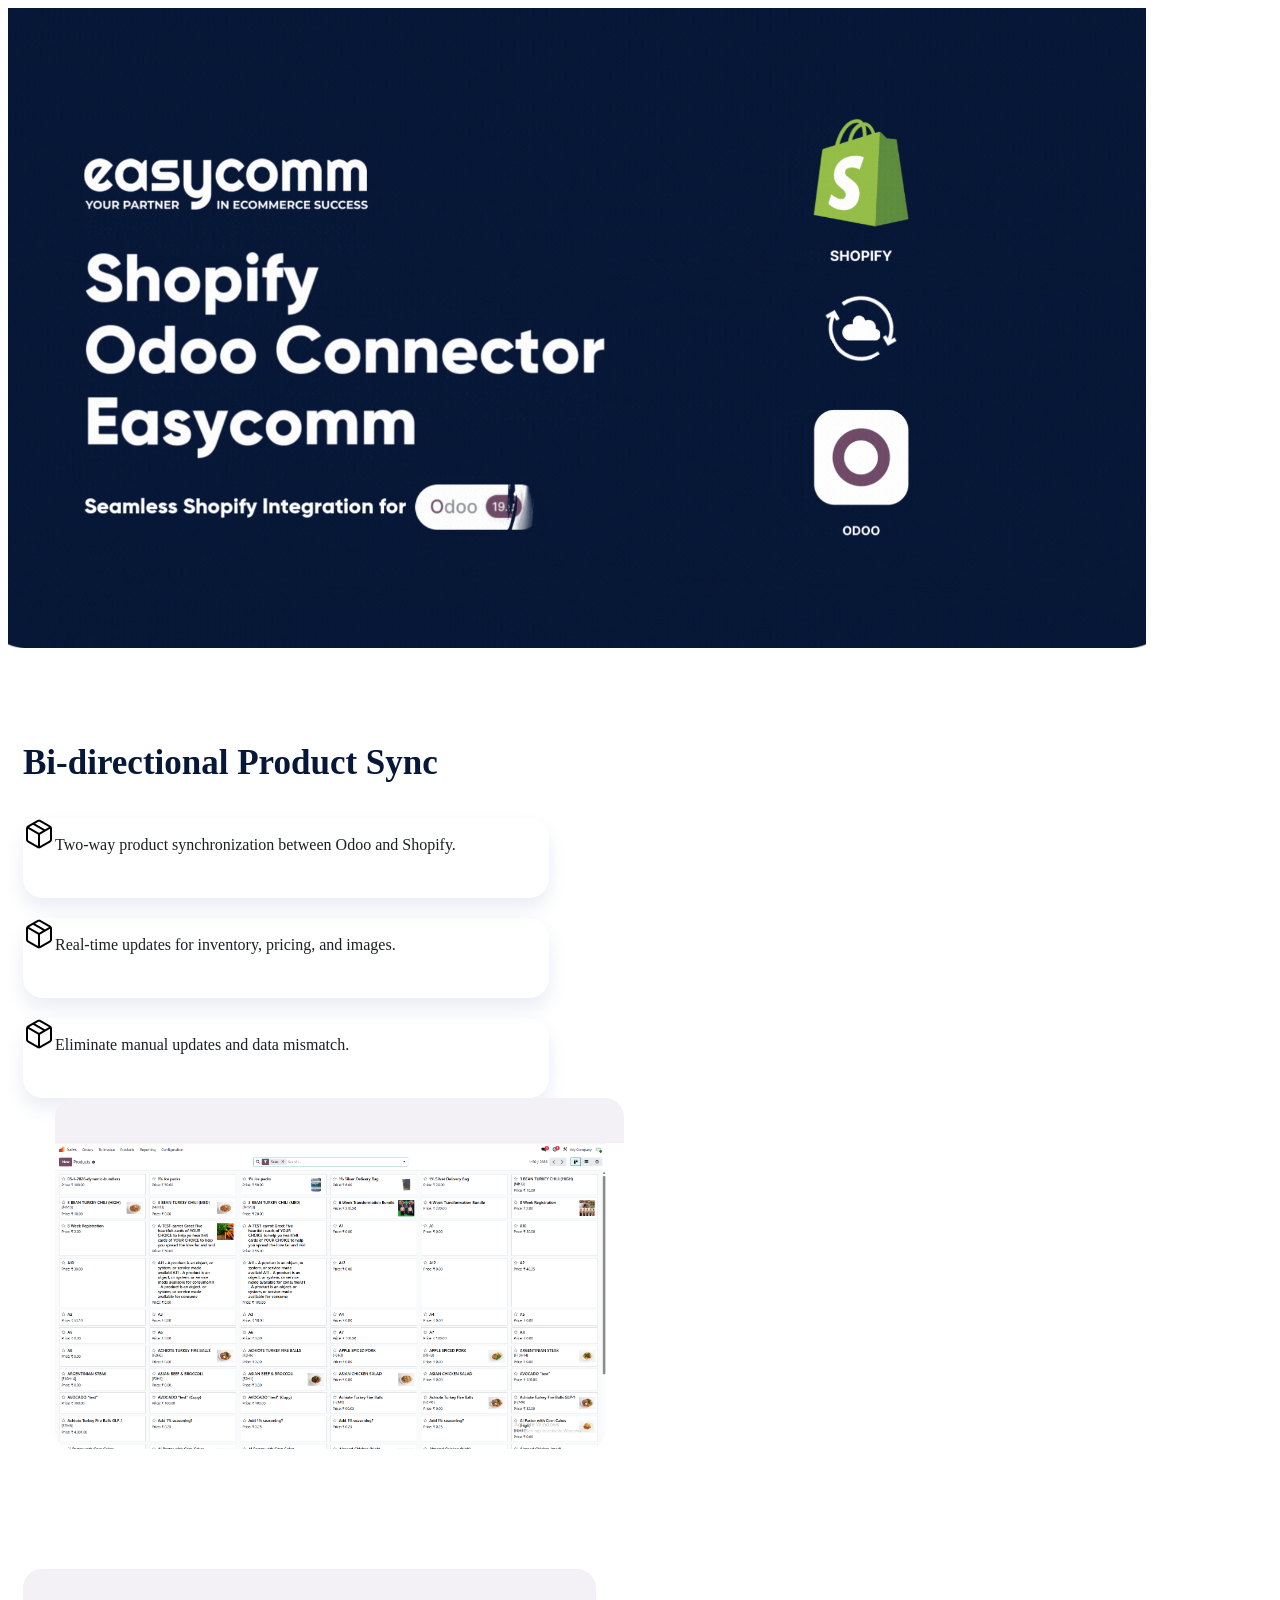
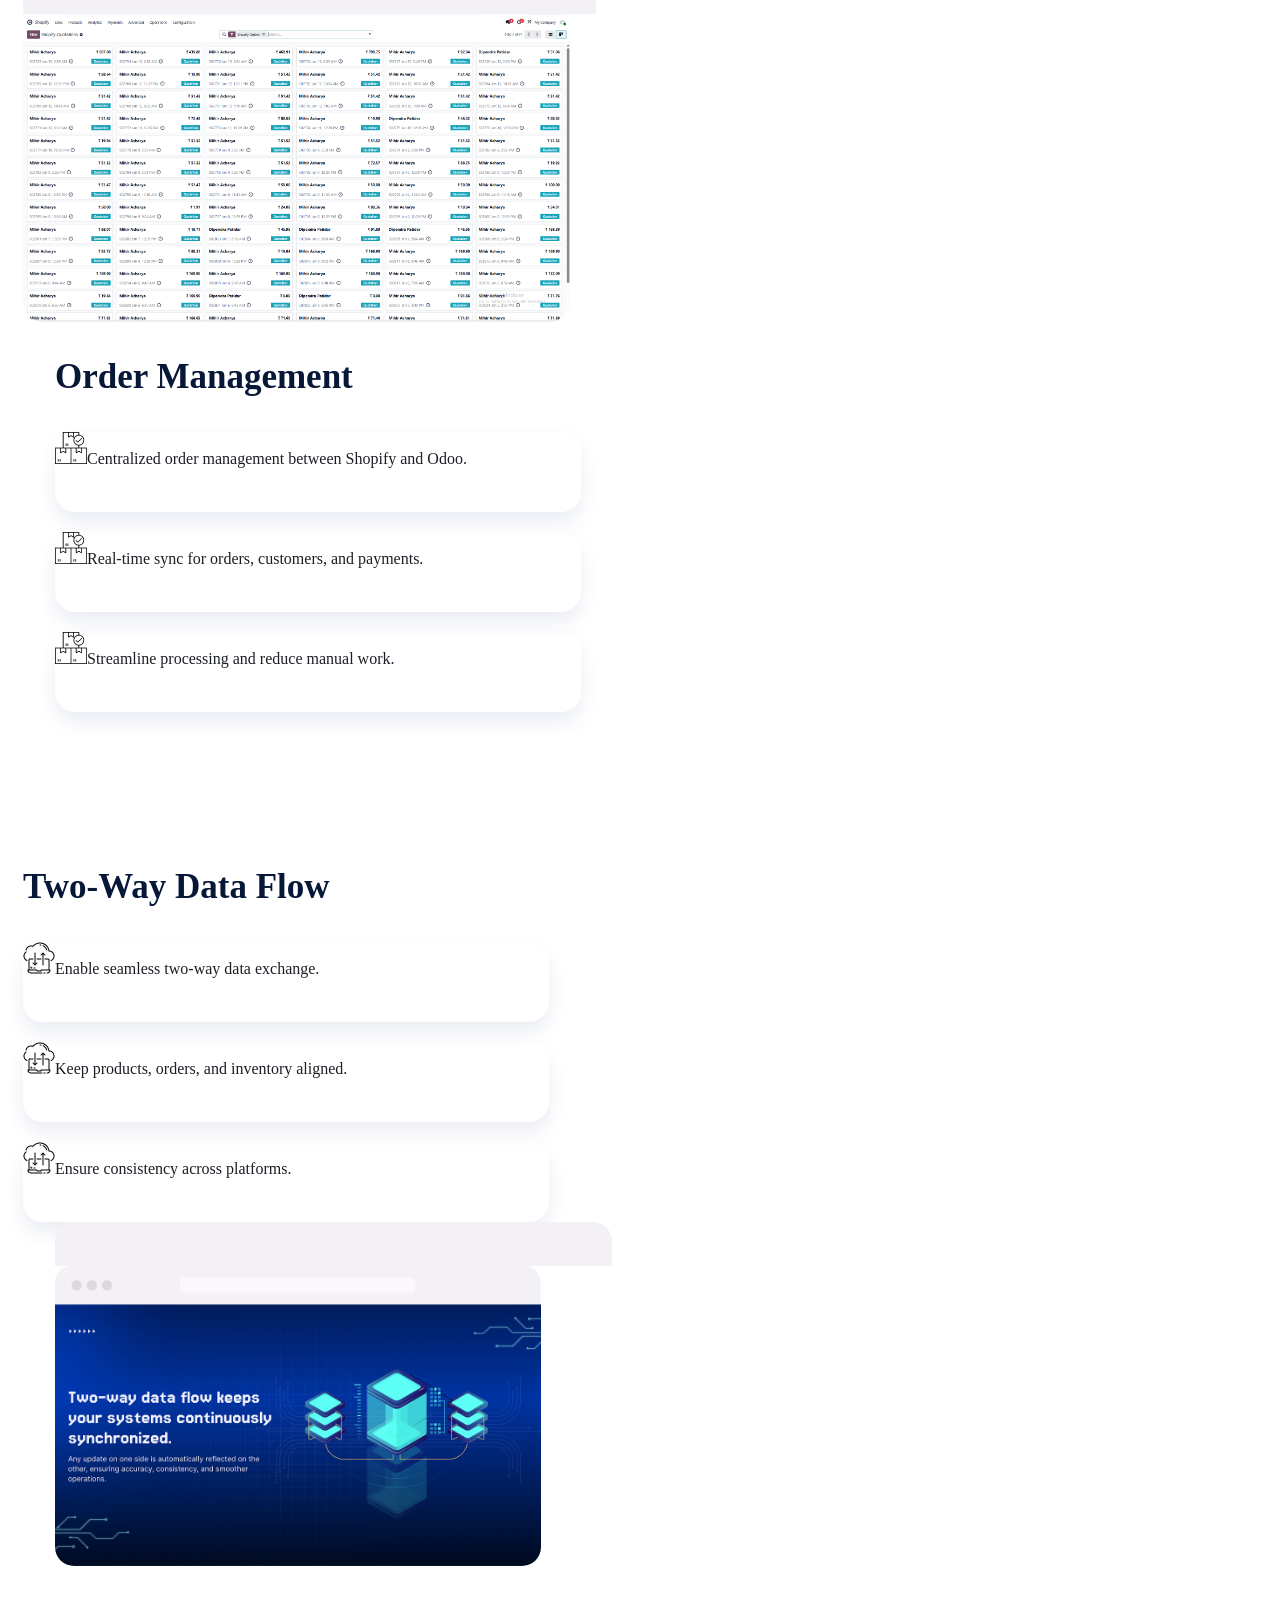
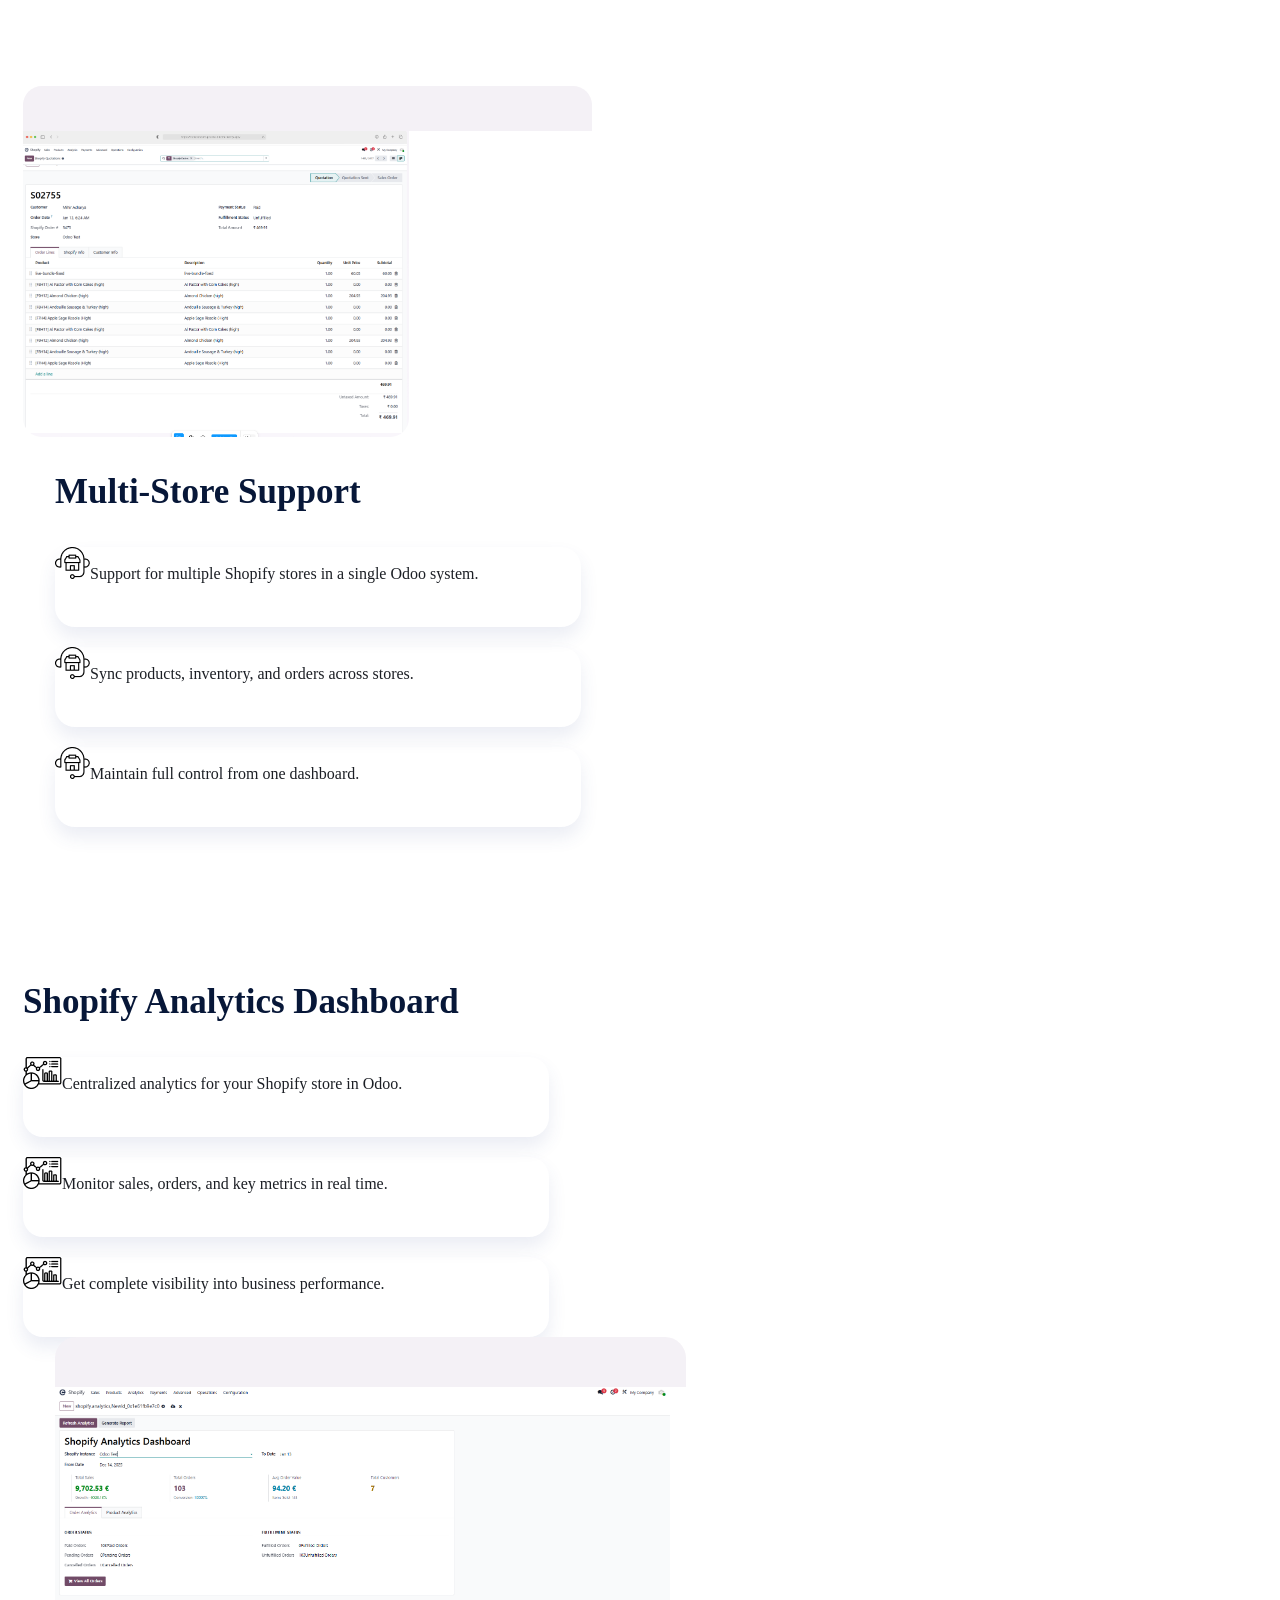
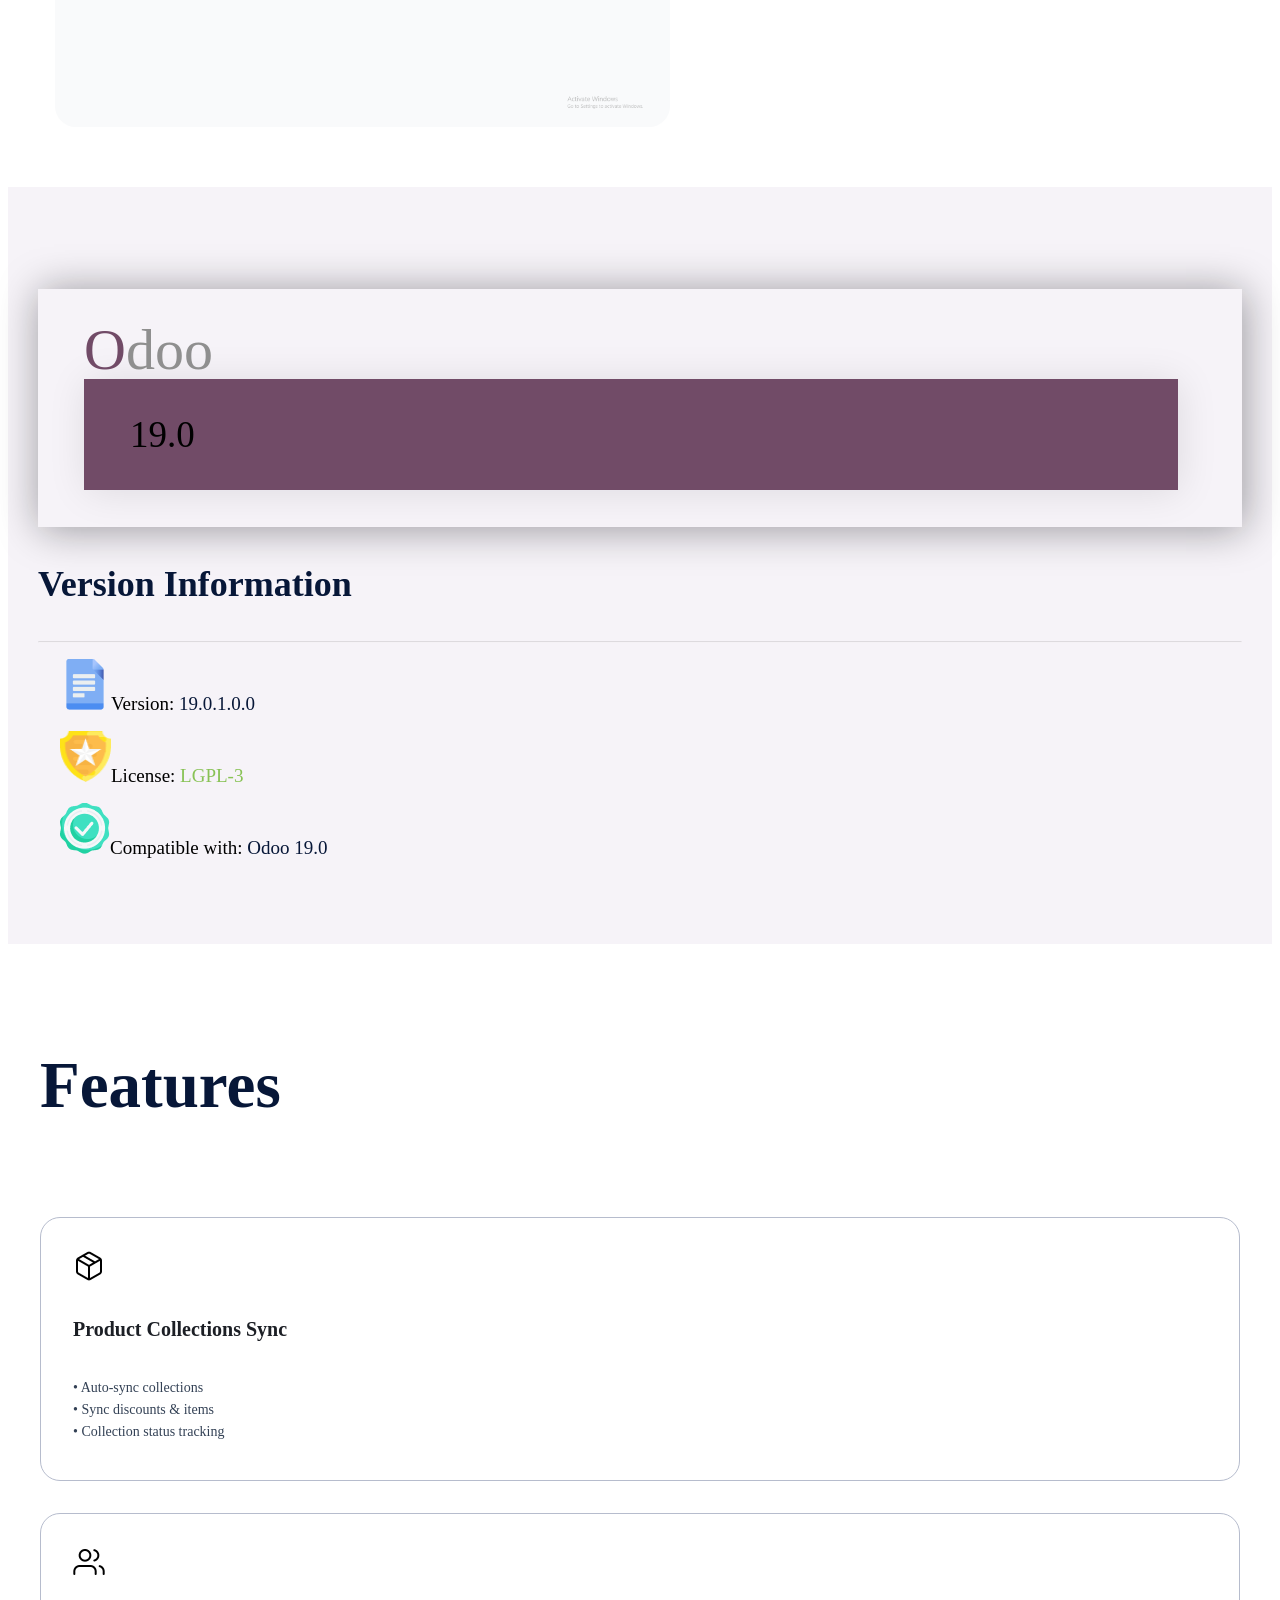
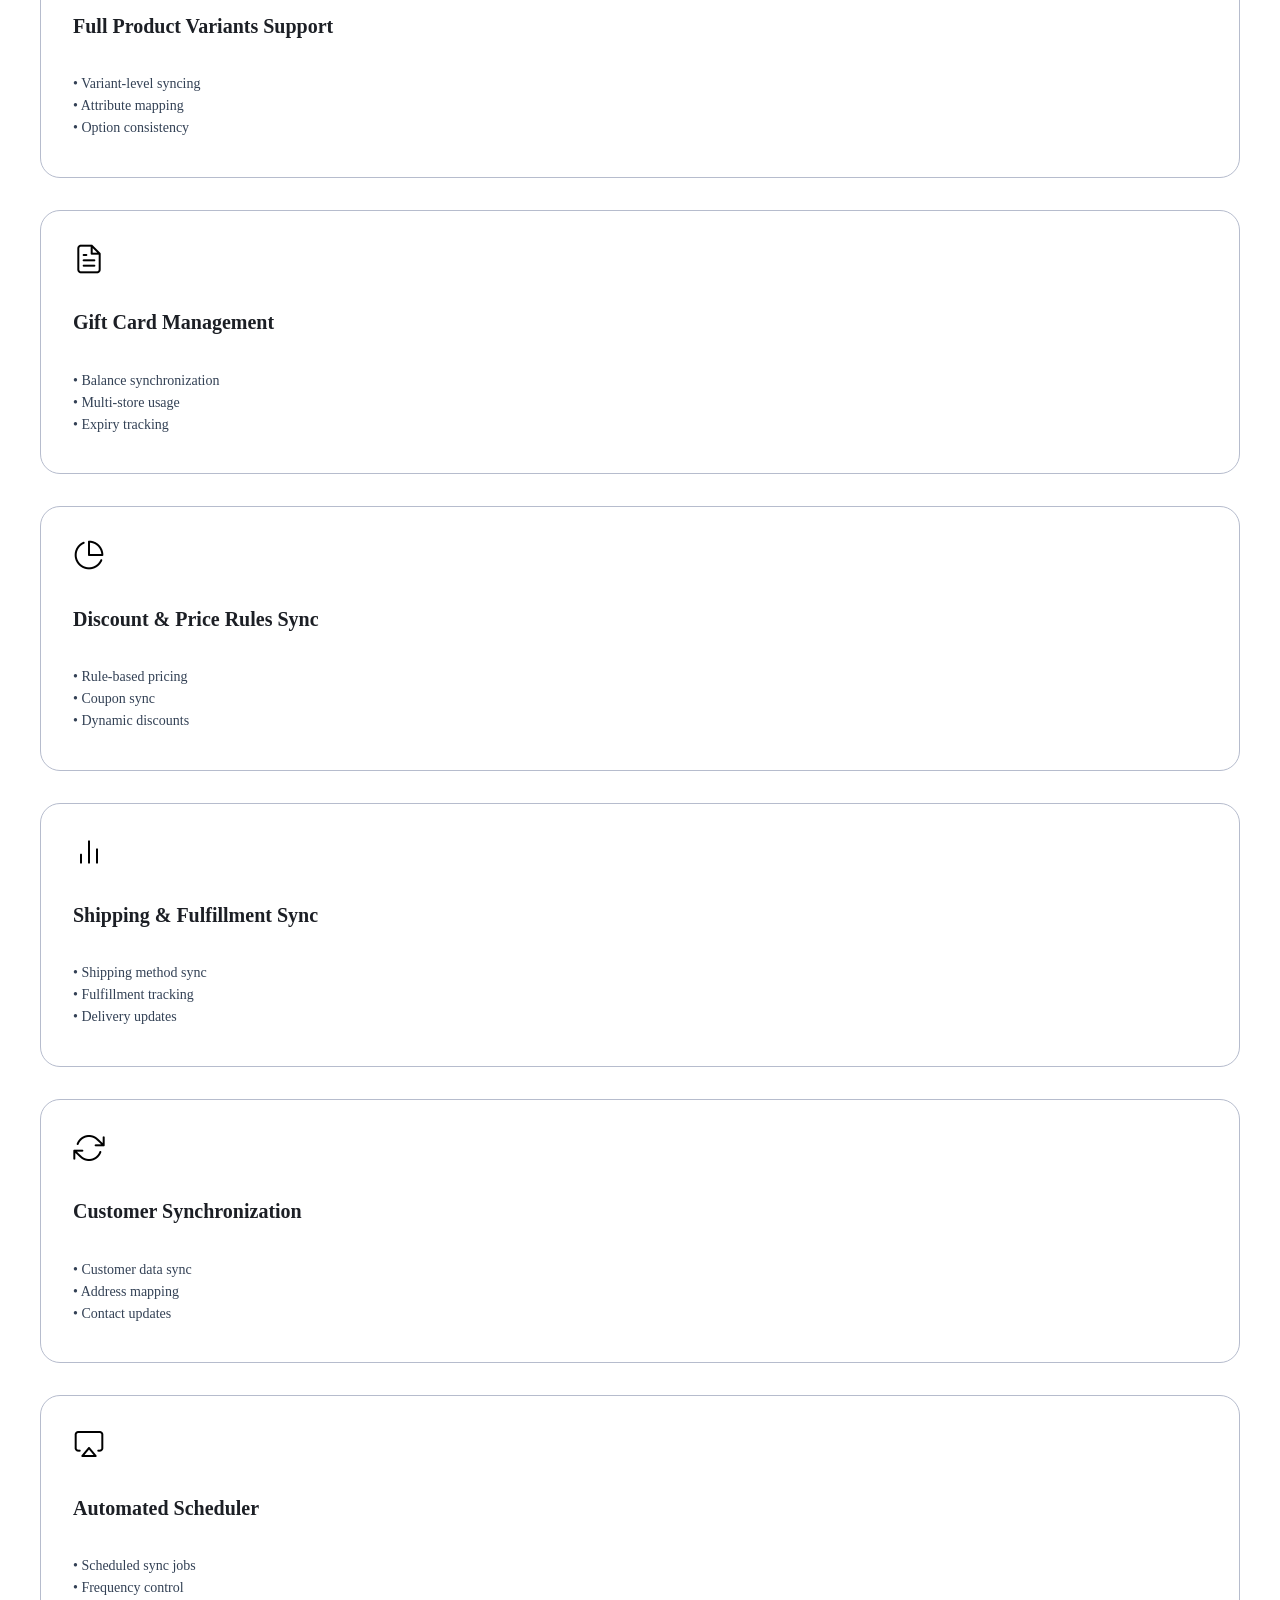
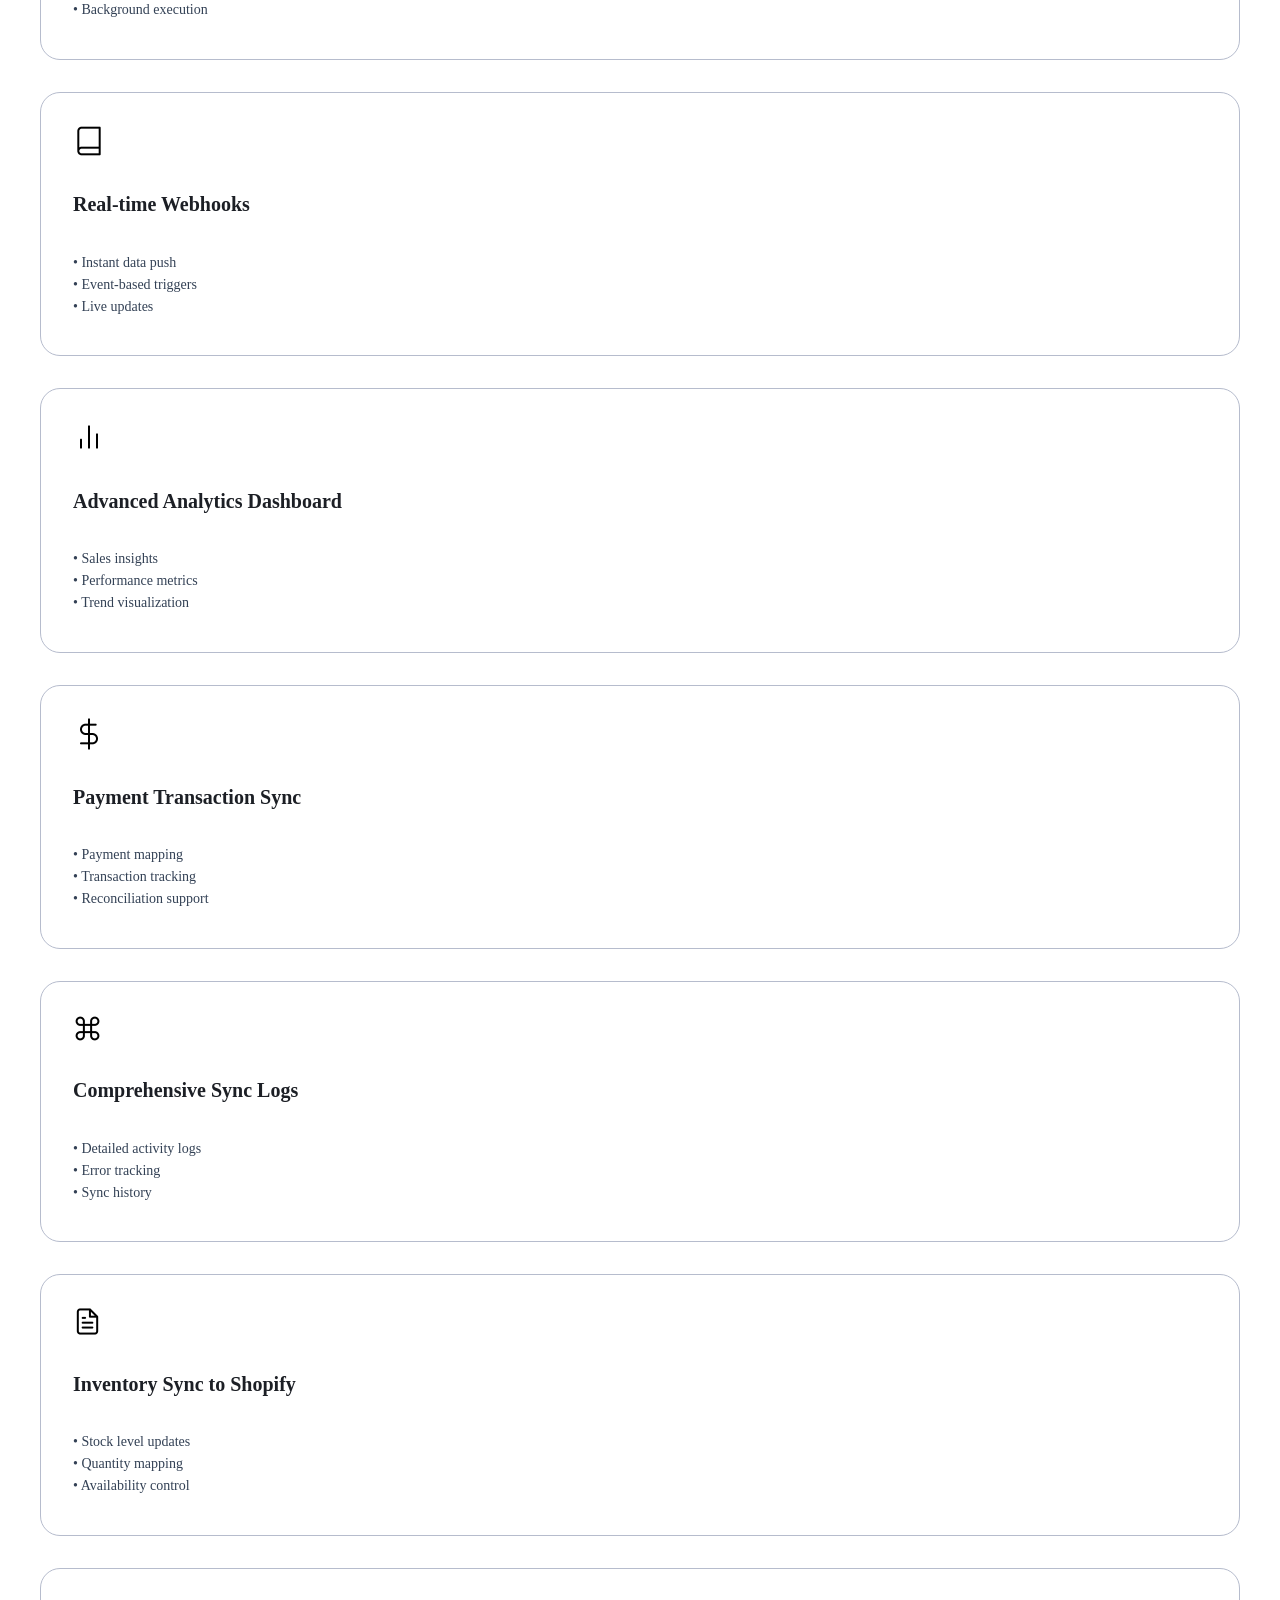
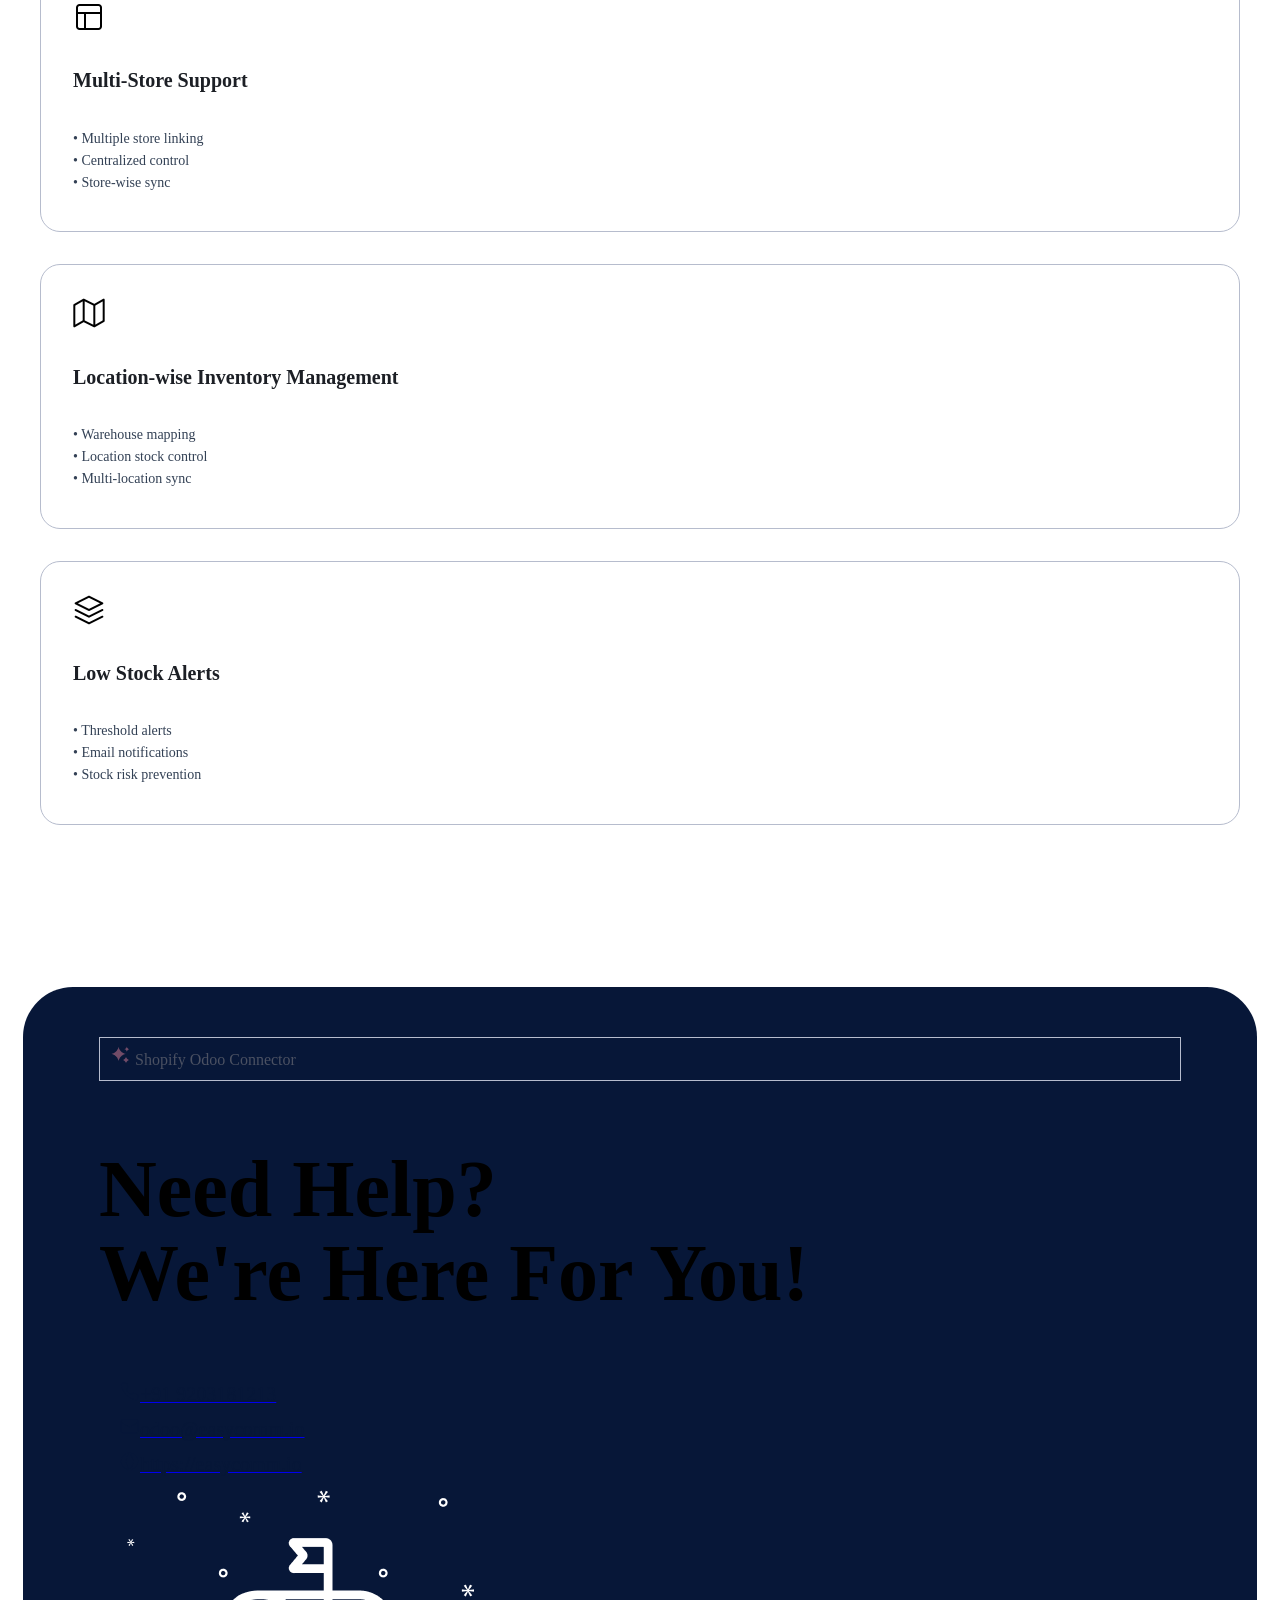
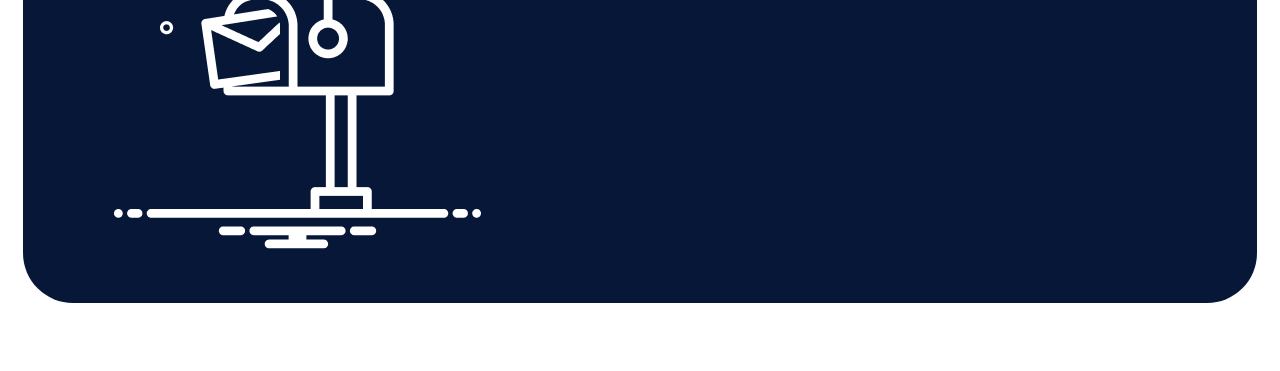
==== commit f16788f8: "fix chnages" ====
--- a/Easycomm_shopify_connector/static/description/index.html
+++ b/Easycomm_shopify_connector/static/description/index.html
@@ -9,87 +9,87 @@
 
         <!-- ======== HERO SECTION ======== -->
         <section class="overflow-hidden mx-auto" style="max-width: 1357px; border-bottom-left-radius: 50px; border-bottom-right-radius: 50px;">
-            <img src="./images/logoodoo.gif" alt="Hero" class="w-100 d-block" style="height: 730px; object-fit: cover;">
+            <img src="./images/logoodoo.gif" alt="Hero" class="w-100 d-block" style="height: clamp(250px,50vw,730px); object-fit: cover;">
         </section>
 
         <!-- ======== ALTERNATING FEATURES SECTION ======== -->
         <section class="d-flex flex-column align-items-center w-100 mx-auto" style="padding: 60px 15px 0 15px; max-width: 1204px;">
 
             <!-- ROW 1: Text Left | Image Right -->
-            <div class="d-flex align-items-center justify-content-center w-100">
-                <div class="d-flex flex-column align-items-start" style="width: 526px; padding-right: 32px;">
-                    <h3 class="fw-semibold mb-3" style="font-size: 35px; color: #071738;">Bi-directional Product Sync</h3>
+            <div class="d-flex flex-wrap align-items-center justify-content-center w-100">
+                <div class="d-flex flex-column align-items-start" style="width: 526px; min-width: 300px; flex: 1; padding-right: 32px;">
+                    <h3 class="fw-semibold mb-3" style="font-size: clamp(22px,4vw,35px); color: #071738;">Bi-directional Product Sync</h3>
                     <div class="d-flex flex-column w-100">
-                        <div style="padding-bottom: 20px;"><div class="bg-white d-flex align-items-center border px-3" style="min-width: 292px; height: 80px; border-radius: 20px; border-color: #B6BCCD !important; box-shadow: 0px 10px 18px rgba(58,76,146,0.10), 0px 2px 6px rgba(44,58,114,0.05);"><img src="./images/package.png" alt="" width="32" height="32" class="me-3"><span style="flex: 1; font-size: 16px; font-weight: 500; line-height: 22.72px; color: #1C1F25;">Two-way product synchronization between Odoo and Shopify.</span></div></div>
-                        <div style="padding-bottom: 20px;"><div class="bg-white d-flex align-items-center border px-3" style="min-width: 292px; height: 80px; border-radius: 20px; border-color: #B6BCCD !important; box-shadow: 0px 10px 18px rgba(58,76,146,0.10), 0px 2px 6px rgba(44,58,114,0.05);"><img src="./images/package.png" alt="" width="32" height="32" class="me-3"><span style="flex: 1; font-size: 16px; font-weight: 500; line-height: 22.72px; color: #1C1F25;">Real-time updates for inventory, pricing, and images.</span></div></div>
-                        <div><div class="bg-white d-flex align-items-center border px-3" style="min-width: 292px; height: 80px; border-radius: 20px; border-color: #B6BCCD !important; box-shadow: 0px 10px 18px rgba(58,76,146,0.10), 0px 2px 6px rgba(44,58,114,0.05);"><img src="./images/package.png" alt="" width="32" height="32" class="me-3"><span style="flex: 1; font-size: 16px; font-weight: 500; line-height: 22.72px; color: #1C1F25;">Eliminate manual updates and data mismatch.</span></div></div>
+                        <div style="padding-bottom: 20px;"><div class="bg-white d-flex align-items-center border px-3" style="min-width: 280px; height: 80px; border-radius: 20px; border-color: #B6BCCD !important; box-shadow: 0 10px 18px 0 rgba(58,76,146,0.10); -webkit-box-shadow: 0 10px 18px 0 rgba(58,76,146,0.10);"><img src="./images/package.png" alt="" width="32" height="32" class="me-3"><span style="flex: 1; font-size: 16px; font-weight: 500; line-height: 22.72px; color: #1C1F25;">Two-way product synchronization between Odoo and Shopify.</span></div></div>
+                        <div style="padding-bottom: 20px;"><div class="bg-white d-flex align-items-center border px-3" style="min-width: 280px; height: 80px; border-radius: 20px; border-color: #B6BCCD !important; box-shadow: 0 10px 18px 0 rgba(58,76,146,0.10); -webkit-box-shadow: 0 10px 18px 0 rgba(58,76,146,0.10);"><img src="./images/package.png" alt="" width="32" height="32" class="me-3"><span style="flex: 1; font-size: 16px; font-weight: 500; line-height: 22.72px; color: #1C1F25;">Real-time updates for inventory, pricing, and images.</span></div></div>
+                        <div><div class="bg-white d-flex align-items-center border px-3" style="min-width: 280px; height: 80px; border-radius: 20px; border-color: #B6BCCD !important; box-shadow: 0 10px 18px 0 rgba(58,76,146,0.10); -webkit-box-shadow: 0 10px 18px 0 rgba(58,76,146,0.10);"><img src="./images/package.png" alt="" width="32" height="32" class="me-3"><span style="flex: 1; font-size: 16px; font-weight: 500; line-height: 22.72px; color: #1C1F25;">Eliminate manual updates and data mismatch.</span></div></div>
                     </div>
                 </div>
-                <div class="d-flex flex-column align-items-start" style="width: 569px; padding-left: 32px;">
+                <div class="d-flex flex-column align-items-start" style="width: 569px; min-width: 300px; flex: 1; padding-left: 32px;">
                     <div class="w-100" style="height: 45px; background-color: #F4F1F6; border-top-left-radius: 19px; border-top-right-radius: 19px;"></div>
                     <img src="./images/product_sync.png" alt="Product Sync" class="w-100" style="height: 306px; object-fit: cover; border-bottom-left-radius: 19px; border-bottom-right-radius: 19px;">
                 </div>
             </div>
 
             <!-- ROW 2: Image Left | Text Right -->
-            <div class="d-flex align-items-center justify-content-center w-100" style="padding-top: 120px;">
-                <div class="d-flex flex-column align-items-start" style="width: 573px; padding-right: 32px;">
+            <div class="d-flex flex-wrap-reverse align-items-center justify-content-center w-100" style="padding-top: 120px;">
+                <div class="d-flex flex-column align-items-start" style="width: 573px; min-width: 300px; flex: 1; padding-right: 32px;">
                     <div class="w-100" style="height: 45px; background-color: #F4F1F6; border-top-left-radius: 19px; border-top-right-radius: 19px;"></div>
                     <img src="./images/order_management.png" alt="Order Management" class="w-100" style="height: 308px; object-fit: cover; border-bottom-left-radius: 19px; border-bottom-right-radius: 19px;">
                 </div>
-                <div class="d-flex flex-column align-items-start" style="width: 526px; padding-left: 32px;">
-                    <h3 class="fw-semibold mb-3" style="font-size: 35px; color: #071738;">Order Management</h3>
+                <div class="d-flex flex-column align-items-start" style="width: 526px; min-width: 300px; flex: 1; padding-left: 32px;">
+                    <h3 class="fw-semibold mb-3" style="font-size: clamp(22px,4vw,35px); color: #071738;">Order Management</h3>
                     <div class="d-flex flex-column w-100">
-                        <div style="padding-bottom: 20px;"><div class="bg-white d-flex align-items-center border px-3" style="min-width: 292px; height: 80px; border-radius: 20px; border-color: #B6BCCD !important; box-shadow: 0px 10px 18px rgba(58,76,146,0.10), 0px 2px 6px rgba(44,58,114,0.05);"><img src="./images/Frame_2092815667.png" alt="" width="32" height="32" class="me-3"><span style="flex: 1; font-size: 16px; font-weight: 500; line-height: 22.72px; color: #1C1F25;">Centralized order management between Shopify and Odoo.</span></div></div>
-                        <div style="padding-bottom: 20px;"><div class="bg-white d-flex align-items-center border px-3" style="min-width: 292px; height: 80px; border-radius: 20px; border-color: #B6BCCD !important; box-shadow: 0px 10px 18px rgba(58,76,146,0.10), 0px 2px 6px rgba(44,58,114,0.05);"><img src="./images/Frame_2092815667.png" alt="" width="32" height="32" class="me-3"><span style="flex: 1; font-size: 16px; font-weight: 500; line-height: 22.72px; color: #1C1F25;">Real-time sync for orders, customers, and payments.</span></div></div>
-                        <div><div class="bg-white d-flex align-items-center border px-3" style="min-width: 292px; height: 80px; border-radius: 20px; border-color: #B6BCCD !important; box-shadow: 0px 10px 18px rgba(58,76,146,0.10), 0px 2px 6px rgba(44,58,114,0.05);"><img src="./images/Frame_2092815667.png" alt="" width="32" height="32" class="me-3"><span style="flex: 1; font-size: 16px; font-weight: 500; line-height: 22.72px; color: #1C1F25;">Streamline processing and reduce manual work.</span></div></div>
+                        <div style="padding-bottom: 20px;"><div class="bg-white d-flex align-items-center border px-3" style="min-width: 280px; height: 80px; border-radius: 20px; border-color: #B6BCCD !important; box-shadow: 0 10px 18px 0 rgba(58,76,146,0.10); -webkit-box-shadow: 0 10px 18px 0 rgba(58,76,146,0.10);"><img src="./images/Frame_2092815667.png" alt="" width="32" height="32" class="me-3"><span style="flex: 1; font-size: 16px; font-weight: 500; line-height: 22.72px; color: #1C1F25;">Centralized order management between Shopify and Odoo.</span></div></div>
+                        <div style="padding-bottom: 20px;"><div class="bg-white d-flex align-items-center border px-3" style="min-width: 280px; height: 80px; border-radius: 20px; border-color: #B6BCCD !important; box-shadow: 0 10px 18px 0 rgba(58,76,146,0.10); -webkit-box-shadow: 0 10px 18px 0 rgba(58,76,146,0.10);"><img src="./images/Frame_2092815667.png" alt="" width="32" height="32" class="me-3"><span style="flex: 1; font-size: 16px; font-weight: 500; line-height: 22.72px; color: #1C1F25;">Real-time sync for orders, customers, and payments.</span></div></div>
+                        <div><div class="bg-white d-flex align-items-center border px-3" style="min-width: 280px; height: 80px; border-radius: 20px; border-color: #B6BCCD !important; box-shadow: 0 10px 18px 0 rgba(58,76,146,0.10); -webkit-box-shadow: 0 10px 18px 0 rgba(58,76,146,0.10);"><img src="./images/Frame_2092815667.png" alt="" width="32" height="32" class="me-3"><span style="flex: 1; font-size: 16px; font-weight: 500; line-height: 22.72px; color: #1C1F25;">Streamline processing and reduce manual work.</span></div></div>
                     </div>
                 </div>
             </div>
 
             <!-- ROW 3: Text Left | Image Right -->
-            <div class="d-flex align-items-center justify-content-center w-100" style="padding-top: 120px;">
-                <div class="d-flex flex-column align-items-start" style="width: 526px; padding-right: 32px;">
-                    <h3 class="fw-semibold mb-3" style="font-size: 35px; color: #071738;">Two-Way Data Flow</h3>
+            <div class="d-flex flex-wrap align-items-center justify-content-center w-100" style="padding-top: 120px;">
+                <div class="d-flex flex-column align-items-start" style="width: 526px; min-width: 300px; flex: 1; padding-right: 32px;">
+                    <h3 class="fw-semibold mb-3" style="font-size: clamp(22px,4vw,35px); color: #071738;">Two-Way Data Flow</h3>
                     <div class="d-flex flex-column w-100">
-                        <div style="padding-bottom: 20px;"><div class="bg-white d-flex align-items-center border px-3" style="min-width: 292px; height: 80px; border-radius: 20px; border-color: #B6BCCD !important; box-shadow: 0px 10px 18px rgba(58,76,146,0.10), 0px 2px 6px rgba(44,58,114,0.05);"><img src="./images/frame1.png" alt="" width="32" height="32" class="me-3"><span style="flex: 1; font-size: 16px; font-weight: 500; line-height: 22.72px; color: #1C1F25;">Enable seamless two-way data exchange.</span></div></div>
-                        <div style="padding-bottom: 20px;"><div class="bg-white d-flex align-items-center border px-3" style="min-width: 292px; height: 80px; border-radius: 20px; border-color: #B6BCCD !important; box-shadow: 0px 10px 18px rgba(58,76,146,0.10), 0px 2px 6px rgba(44,58,114,0.05);"><img src="./images/frame1.png" alt="" width="32" height="32" class="me-3"><span style="flex: 1; font-size: 16px; font-weight: 500; line-height: 22.72px; color: #1C1F25;">Keep products, orders, and inventory aligned.</span></div></div>
-                        <div><div class="bg-white d-flex align-items-center border px-3" style="min-width: 292px; height: 80px; border-radius: 20px; border-color: #B6BCCD !important; box-shadow: 0px 10px 18px rgba(58,76,146,0.10), 0px 2px 6px rgba(44,58,114,0.05);"><img src="./images/frame1.png" alt="" width="32" height="32" class="me-3"><span style="flex: 1; font-size: 16px; font-weight: 500; line-height: 22.72px; color: #1C1F25;">Ensure consistency across platforms.</span></div></div>
+                        <div style="padding-bottom: 20px;"><div class="bg-white d-flex align-items-center border px-3" style="min-width: 280px; height: 80px; border-radius: 20px; border-color: #B6BCCD !important; box-shadow: 0 10px 18px 0 rgba(58,76,146,0.10); -webkit-box-shadow: 0 10px 18px 0 rgba(58,76,146,0.10);"><img src="./images/frame1.png" alt="" width="32" height="32" class="me-3"><span style="flex: 1; font-size: 16px; font-weight: 500; line-height: 22.72px; color: #1C1F25;">Enable seamless two-way data exchange.</span></div></div>
+                        <div style="padding-bottom: 20px;"><div class="bg-white d-flex align-items-center border px-3" style="min-width: 280px; height: 80px; border-radius: 20px; border-color: #B6BCCD !important; box-shadow: 0 10px 18px 0 rgba(58,76,146,0.10); -webkit-box-shadow: 0 10px 18px 0 rgba(58,76,146,0.10);"><img src="./images/frame1.png" alt="" width="32" height="32" class="me-3"><span style="flex: 1; font-size: 16px; font-weight: 500; line-height: 22.72px; color: #1C1F25;">Keep products, orders, and inventory aligned.</span></div></div>
+                        <div><div class="bg-white d-flex align-items-center border px-3" style="min-width: 280px; height: 80px; border-radius: 20px; border-color: #B6BCCD !important; box-shadow: 0 10px 18px 0 rgba(58,76,146,0.10); -webkit-box-shadow: 0 10px 18px 0 rgba(58,76,146,0.10);"><img src="./images/frame1.png" alt="" width="32" height="32" class="me-3"><span style="flex: 1; font-size: 16px; font-weight: 500; line-height: 22.72px; color: #1C1F25;">Ensure consistency across platforms.</span></div></div>
                     </div>
                 </div>
-                <div class="d-flex flex-column align-items-start" style="width: 557px; padding-left: 32px;">
+                <div class="d-flex flex-column align-items-start" style="width: 557px; min-width: 300px; flex: 1; padding-left: 32px;">
                     <div class="w-100" style="height: 44px; background-color: #F4F1F6; border-top-left-radius: 19px; border-top-right-radius: 19px;"></div>
                     <img src="./images/new.png" alt="Two-Way Data Flow" class="w-100" style="height: 300px; object-fit: cover; border-bottom-left-radius: 19px; border-bottom-right-radius: 19px;">
                 </div>
             </div>
 
             <!-- ROW 4: Image Left | Text Right -->
-            <div class="d-flex align-items-center justify-content-center w-100" style="padding-top: 120px;">
-                <div class="d-flex flex-column align-items-start" style="width: 569px; padding-right: 32px;">
+            <div class="d-flex flex-wrap-reverse align-items-center justify-content-center w-100" style="padding-top: 120px;">
+                <div class="d-flex flex-column align-items-start" style="width: 569px; min-width: 300px; flex: 1; padding-right: 32px;">
                     <div class="w-100" style="height: 45px; background-color: #F4F1F6; border-top-left-radius: 19px; border-top-right-radius: 19px;"></div>
                     <img src="./images/invoise.png" alt="Multi-Store Support" class="w-100" style="height: 306px; object-fit: cover; border-bottom-left-radius: 19px; border-bottom-right-radius: 19px;">
                 </div>
-                <div class="d-flex flex-column align-items-start" style="width: 526px; padding-left: 32px;">
-                    <h3 class="fw-semibold mb-3" style="font-size: 35px; color: #071738;">Multi-Store Support</h3>
+                <div class="d-flex flex-column align-items-start" style="width: 526px; min-width: 300px; flex: 1; padding-left: 32px;">
+                    <h3 class="fw-semibold mb-3" style="font-size: clamp(22px,4vw,35px); color: #071738;">Multi-Store Support</h3>
                     <div class="d-flex flex-column w-100">
-                        <div style="padding-bottom: 20px;"><div class="bg-white d-flex align-items-center border px-3" style="min-width: 292px; height: 80px; border-radius: 20px; border-color: #B6BCCD !important; box-shadow: 0px 10px 18px rgba(58,76,146,0.10), 0px 2px 6px rgba(44,58,114,0.05);"><img src="./images/call.png" alt="" width="35" height="32" class="me-3"><span style="flex: 1; font-size: 16px; font-weight: 500; line-height: 22.72px; color: #1C1F25;">Support for multiple Shopify stores in a single Odoo system.</span></div></div>
-                        <div style="padding-bottom: 20px;"><div class="bg-white d-flex align-items-center border px-3" style="min-width: 292px; height: 80px; border-radius: 20px; border-color: #B6BCCD !important; box-shadow: 0px 10px 18px rgba(58,76,146,0.10), 0px 2px 6px rgba(44,58,114,0.05);"><img src="./images/call.png" alt="" width="35" height="32" class="me-3"><span style="flex: 1; font-size: 16px; font-weight: 500; line-height: 22.72px; color: #1C1F25;">Sync products, inventory, and orders across stores.</span></div></div>
-                        <div><div class="bg-white d-flex align-items-center border px-3" style="min-width: 292px; height: 80px; border-radius: 20px; border-color: #B6BCCD !important; box-shadow: 0px 10px 18px rgba(58,76,146,0.10), 0px 2px 6px rgba(44,58,114,0.05);"><img src="./images/call.png" alt="" width="35" height="32" class="me-3"><span style="flex: 1; font-size: 16px; font-weight: 500; line-height: 22.72px; color: #1C1F25;">Maintain full control from one dashboard.</span></div></div>
+                        <div style="padding-bottom: 20px;"><div class="bg-white d-flex align-items-center border px-3" style="min-width: 280px; height: 80px; border-radius: 20px; border-color: #B6BCCD !important; box-shadow: 0 10px 18px 0 rgba(58,76,146,0.10); -webkit-box-shadow: 0 10px 18px 0 rgba(58,76,146,0.10);"><img src="./images/call.png" alt="" width="35" height="32" class="me-3"><span style="flex: 1; font-size: 16px; font-weight: 500; line-height: 22.72px; color: #1C1F25;">Support for multiple Shopify stores in a single Odoo system.</span></div></div>
+                        <div style="padding-bottom: 20px;"><div class="bg-white d-flex align-items-center border px-3" style="min-width: 280px; height: 80px; border-radius: 20px; border-color: #B6BCCD !important; box-shadow: 0 10px 18px 0 rgba(58,76,146,0.10); -webkit-box-shadow: 0 10px 18px 0 rgba(58,76,146,0.10);"><img src="./images/call.png" alt="" width="35" height="32" class="me-3"><span style="flex: 1; font-size: 16px; font-weight: 500; line-height: 22.72px; color: #1C1F25;">Sync products, inventory, and orders across stores.</span></div></div>
+                        <div><div class="bg-white d-flex align-items-center border px-3" style="min-width: 280px; height: 80px; border-radius: 20px; border-color: #B6BCCD !important; box-shadow: 0 10px 18px 0 rgba(58,76,146,0.10); -webkit-box-shadow: 0 10px 18px 0 rgba(58,76,146,0.10);"><img src="./images/call.png" alt="" width="35" height="32" class="me-3"><span style="flex: 1; font-size: 16px; font-weight: 500; line-height: 22.72px; color: #1C1F25;">Maintain full control from one dashboard.</span></div></div>
                     </div>
                 </div>
             </div>
 
             <!-- ROW 5: Text Left | Image Right -->
-            <div class="d-flex align-items-center justify-content-center w-100" style="padding-top: 120px; padding-bottom: 60px;">
-                <div class="d-flex flex-column align-items-start" style="width: 526px; padding-right: 32px;">
-                    <h3 class="fw-semibold mb-3" style="font-size: 35px; color: #071738;">Shopify Analytics Dashboard</h3>
+            <div class="d-flex flex-wrap align-items-center justify-content-center w-100" style="padding-top: 120px; padding-bottom: 60px;">
+                <div class="d-flex flex-column align-items-start" style="width: 526px; min-width: 300px; flex: 1; padding-right: 32px;">
+                    <h3 class="fw-semibold mb-3" style="font-size: clamp(22px,4vw,35px); color: #071738;">Shopify Analytics Dashboard</h3>
                     <div class="d-flex flex-column w-100">
-                        <div style="padding-bottom: 20px;"><div class="bg-white d-flex align-items-center border px-3" style="min-width: 292px; height: 80px; border-radius: 20px; border-color: #B6BCCD !important; box-shadow: 0px 10px 18px rgba(58,76,146,0.10), 0px 2px 6px rgba(44,58,114,0.05);"><img src="./images/chart.png" alt="" width="39" height="32" class="me-3"><span style="flex: 1; font-size: 16px; font-weight: 500; line-height: 22.72px; color: #1C1F25;">Centralized analytics for your Shopify store in Odoo.</span></div></div>
-                        <div style="padding-bottom: 20px;"><div class="bg-white d-flex align-items-center border px-3" style="min-width: 292px; height: 80px; border-radius: 20px; border-color: #B6BCCD !important; box-shadow: 0px 10px 18px rgba(58,76,146,0.10), 0px 2px 6px rgba(44,58,114,0.05);"><img src="./images/chart.png" alt="" width="39" height="32" class="me-3"><span style="flex: 1; font-size: 16px; font-weight: 500; line-height: 22.72px; color: #1C1F25;">Monitor sales, orders, and key metrics in real time.</span></div></div>
-                        <div><div class="bg-white d-flex align-items-center border px-3" style="min-width: 292px; height: 80px; border-radius: 20px; border-color: #B6BCCD !important; box-shadow: 0px 10px 18px rgba(58,76,146,0.10), 0px 2px 6px rgba(44,58,114,0.05);"><img src="./images/chart.png" alt="" width="39" height="32" class="me-3"><span style="flex: 1; font-size: 16px; font-weight: 500; line-height: 22.72px; color: #1C1F25;">Get complete visibility into business performance.</span></div></div>
+                        <div style="padding-bottom: 20px;"><div class="bg-white d-flex align-items-center border px-3" style="min-width: 280px; height: 80px; border-radius: 20px; border-color: #B6BCCD !important; box-shadow: 0 10px 18px 0 rgba(58,76,146,0.10); -webkit-box-shadow: 0 10px 18px 0 rgba(58,76,146,0.10);"><img src="./images/chart.png" alt="" width="39" height="32" class="me-3"><span style="flex: 1; font-size: 16px; font-weight: 500; line-height: 22.72px; color: #1C1F25;">Centralized analytics for your Shopify store in Odoo.</span></div></div>
+                        <div style="padding-bottom: 20px;"><div class="bg-white d-flex align-items-center border px-3" style="min-width: 280px; height: 80px; border-radius: 20px; border-color: #B6BCCD !important; box-shadow: 0 10px 18px 0 rgba(58,76,146,0.10); -webkit-box-shadow: 0 10px 18px 0 rgba(58,76,146,0.10);"><img src="./images/chart.png" alt="" width="39" height="32" class="me-3"><span style="flex: 1; font-size: 16px; font-weight: 500; line-height: 22.72px; color: #1C1F25;">Monitor sales, orders, and key metrics in real time.</span></div></div>
+                        <div><div class="bg-white d-flex align-items-center border px-3" style="min-width: 280px; height: 80px; border-radius: 20px; border-color: #B6BCCD !important; box-shadow: 0 10px 18px 0 rgba(58,76,146,0.10); -webkit-box-shadow: 0 10px 18px 0 rgba(58,76,146,0.10);"><img src="./images/chart.png" alt="" width="39" height="32" class="me-3"><span style="flex: 1; font-size: 16px; font-weight: 500; line-height: 22.72px; color: #1C1F25;">Get complete visibility into business performance.</span></div></div>
                     </div>
                 </div>
-                <div class="d-flex flex-column align-items-start" style="width: 631px; padding-left: 32px;">
+                <div class="d-flex flex-column align-items-start" style="width: 631px; min-width: 300px; flex: 1; padding-left: 32px;">
                     <div class="w-100" style="height: 50px; background-color: #F4F1F6; border-top-left-radius: 21px; border-top-right-radius: 21px;"></div>
                     <img src="./images/dashbored.png" alt="Analytics Dashboard" class="w-100" style="height: 340px; object-fit: cover; border-bottom-left-radius: 21px; border-bottom-right-radius: 21px;">
                 </div>
@@ -97,16 +97,17 @@
 
         </section>
 
-        <!-- ======== VERSION INFORMATION SECTION ======== -->
-        <section class="d-flex flex-column align-items-center justify-content-center w-100" style="background-color: #F6F3F8; padding: 112px 152px 82px 152px;">
-            <div class="bg-white d-inline-flex align-items-center rounded-pill mb-4" style="padding: 32px 65px 37px 46px; box-shadow: 2.3px 2.3px 39px rgba(10,9,15,0.40);">
-                <span style="font-size: 58px; font-weight: 500; line-height: 46px; padding-right: 25px;">
+        <!-- ======== VERSION INFORMATION SECTION (FULL WIDTH) ======== -->
+        <section class="d-flex flex-column align-items-center justify-content-center w-100" style="background-color: #F6F3F8; padding: clamp(40px,8vw,112px) clamp(15px,3vw,30px) clamp(40px,6vw,82px) clamp(15px,3vw,30px);">
+            <!-- Badge pill: using shadow-lg class + hex color fallback for box-shadow -->
+            <div class="bg-white d-inline-flex align-items-center rounded-pill shadow-lg mb-4" style="padding: clamp(16px,3vw,32px) clamp(24px,5vw,65px) clamp(18px,3vw,37px) clamp(20px,4vw,46px); box-shadow: 2px 2px 39px 0 #0a090f66; -webkit-box-shadow: 2px 2px 39px 0 #0a090f66;">
+                <span style="font-size: clamp(32px,6vw,58px); font-weight: 500; line-height: 1; padding-right: clamp(12px,2vw,25px);">
                     <span style="color: #714B67;">O</span><span style="color: #8F8F8F;">doo</span>
                 </span>
-                <div class="text-white rounded-pill d-flex align-items-center justify-content-center" style="background-color: #714B67; padding: 37px 46px; box-shadow: 2.3px 2.3px 39px rgba(10,9,15,0.10); font-size: 37px; font-weight: 500; line-height: 46px;">19.0</div>
+                <div class="text-white rounded-pill d-flex align-items-center justify-content-center shadow" style="background-color: #714B67; padding: clamp(16px,3vw,37px) clamp(20px,4vw,46px); box-shadow: 2px 2px 39px 0 #0a090f1a; -webkit-box-shadow: 2px 2px 39px 0 #0a090f1a; font-size: clamp(20px,4vw,37px); font-weight: 500; line-height: 1;">19.0</div>
             </div>
-            <div class="d-flex flex-column align-items-center w-100 mt-3">
-                <h3 class="fw-bold text-center mb-3" style="font-size: 36px; color: #071738;">Version Information</h3>
+            <div class="d-flex flex-column align-items-center w-100 mt-3" style="max-width: 1204px;">
+                <h3 class="fw-bold text-center mb-3" style="font-size: clamp(22px,4vw,36px); color: #071738;">Version Information</h3>
                 <hr class="w-100 m-0" style="opacity: 0.10; border-top: 1.6px solid #090909;">
             </div>
             <div class="d-flex align-items-center justify-content-center w-100 mt-4 flex-wrap">
@@ -119,43 +120,43 @@
         <!-- ======== FEATURES GRID SECTION ======== -->
         <section class="d-flex flex-column align-items-center overflow-hidden w-100" style="padding: 50px 32px;">
             <div class="d-flex align-items-center justify-content-center py-2">
-                <h2 class="fw-bold mb-0" style="font-size: 65px; color: #071738;">Features</h2>
+                <h2 class="fw-bold mb-0" style="font-size: clamp(32px,6vw,65px); color: #071738;">Features</h2>
             </div>
             <div class="row justify-content-center mx-auto" style="max-width: 1204px; padding-top: 40px; padding-bottom: 80px;">
-                <div class="col-md-4 col-sm-6" style="padding-bottom: 32px;"><div class="bg-white shadow d-flex flex-column justify-content-center align-items-start h-100" style="border-radius: 20px; padding: 32px; border: 1px solid #B6BCCD;"><img src="./images/package.png" alt="" width="32" height="32" class="mb-3"><div class="d-flex flex-column" style="min-height: 133px;"><h5 class="fw-bold mb-1" style="font-size: 20px; line-height: 28px; color: #1C1F25;">Product Collections Sync</h5><p class="mb-0" style="font-size: 14px; line-height: 22px; color: #334155;">• Auto-sync collections<br>• Sync discounts &amp; items<br>• Collection status tracking</p></div></div></div>
-                <div class="col-md-4 col-sm-6" style="padding-bottom: 32px;"><div class="bg-white shadow d-flex flex-column justify-content-center align-items-start h-100" style="border-radius: 20px; padding: 32px; border: 1px solid #B6BCCD;"><img src="./images/Icon wrapper.png" alt="" width="32" height="32" class="mb-3"><div class="d-flex flex-column" style="min-height: 133px;"><h5 class="fw-bold mb-1" style="font-size: 20px; line-height: 28px; color: #1C1F25;">Full Product Variants Support</h5><p class="mb-0" style="font-size: 14px; line-height: 22px; color: #334155;">• Variant-level syncing<br>• Attribute mapping<br>• Option consistency</p></div></div></div>
-                <div class="col-md-4 col-sm-6" style="padding-bottom: 32px;"><div class="bg-white shadow d-flex flex-column justify-content-center align-items-start h-100" style="border-radius: 20px; padding: 32px; border: 1px solid #B6BCCD;"><img src="./images/Icon wrapper-1.png" alt="" width="32" height="32" class="mb-3"><div class="d-flex flex-column" style="min-height: 133px;"><h5 class="fw-bold mb-1" style="font-size: 20px; line-height: 28px; color: #1C1F25;">Gift Card Management</h5><p class="mb-0" style="font-size: 14px; line-height: 22px; color: #334155;">• Balance synchronization<br>• Multi-store usage<br>• Expiry tracking</p></div></div></div>
-                <div class="col-md-4 col-sm-6" style="padding-bottom: 32px;"><div class="bg-white shadow d-flex flex-column justify-content-center align-items-start h-100" style="border-radius: 20px; padding: 32px; border: 1px solid #B6BCCD;"><img src="./images/Icon wrapper-2.png" alt="" width="32" height="32" class="mb-3"><div class="d-flex flex-column" style="min-height: 133px;"><h5 class="fw-bold mb-1" style="font-size: 20px; line-height: 28px; color: #1C1F25;">Discount &amp; Price Rules Sync</h5><p class="mb-0" style="font-size: 14px; line-height: 22px; color: #334155;">• Rule-based pricing<br>• Coupon sync<br>• Dynamic discounts</p></div></div></div>
-                <div class="col-md-4 col-sm-6" style="padding-bottom: 32px;"><div class="bg-white shadow d-flex flex-column justify-content-center align-items-start h-100" style="border-radius: 20px; padding: 32px; border: 1px solid #B6BCCD;"><img src="./images/Icon wrapper-6.png" alt="" width="32" height="32" class="mb-3"><div class="d-flex flex-column" style="min-height: 133px;"><h5 class="fw-bold mb-1" style="font-size: 20px; line-height: 28px; color: #1C1F25;">Discount &amp; Price Rules Sync</h5><p class="mb-0" style="font-size: 14px; line-height: 22px; color: #334155;">• Rule-based pricing<br>• Coupon sync<br>• Dynamic discounts</p></div></div></div>
-                <div class="col-md-4 col-sm-6" style="padding-bottom: 32px;"><div class="bg-white shadow d-flex flex-column justify-content-center align-items-start h-100" style="border-radius: 20px; padding: 32px; border: 1px solid #B6BCCD;"><img src="./images/Icon wrapper-3.png" alt="" width="32" height="32" class="mb-3"><div class="d-flex flex-column" style="min-height: 133px;"><h5 class="fw-bold mb-1" style="font-size: 20px; line-height: 28px; color: #1C1F25;">Customer Synchronization</h5><p class="mb-0" style="font-size: 14px; line-height: 22px; color: #334155;">• Customer data sync<br>• Address mapping<br>• Contact updates</p></div></div></div>
-                <div class="col-md-4 col-sm-6" style="padding-bottom: 32px;"><div class="bg-white shadow d-flex flex-column justify-content-center align-items-start h-100" style="border-radius: 20px; padding: 32px; border: 1px solid #B6BCCD;"><img src="./images/Icon wrapper-4.png" alt="" width="32" height="32" class="mb-3"><div class="d-flex flex-column" style="min-height: 133px;"><h5 class="fw-bold mb-1" style="font-size: 20px; line-height: 28px; color: #1C1F25;">Automated Scheduler</h5><p class="mb-0" style="font-size: 14px; line-height: 22px; color: #334155;">• Scheduled sync jobs<br>• Frequency control<br>• Background execution</p></div></div></div>
-                <div class="col-md-4 col-sm-6" style="padding-bottom: 32px;"><div class="bg-white shadow d-flex flex-column justify-content-center align-items-start h-100" style="border-radius: 20px; padding: 32px; border: 1px solid #B6BCCD;"><img src="./images/Icon wrapper-5.png" alt="" width="32" height="32" class="mb-3"><div class="d-flex flex-column" style="min-height: 133px;"><h5 class="fw-bold mb-1" style="font-size: 20px; line-height: 28px; color: #1C1F25;">Real-time Webhooks</h5><p class="mb-0" style="font-size: 14px; line-height: 22px; color: #334155;">• Instant data push<br>• Event-based triggers<br>• Live updates</p></div></div></div>
-                <div class="col-md-4 col-sm-6" style="padding-bottom: 32px;"><div class="bg-white shadow d-flex flex-column justify-content-center align-items-start h-100" style="border-radius: 20px; padding: 32px; border: 1px solid #B6BCCD;"><img src="./images/Icon wrapper-6.png" alt="" width="32" height="32" class="mb-3"><div class="d-flex flex-column" style="min-height: 133px;"><h5 class="fw-bold mb-1" style="font-size: 20px; line-height: 28px; color: #1C1F25;">Advanced Analytics Dashboard</h5><p class="mb-0" style="font-size: 14px; line-height: 22px; color: #334155;">• Sales insights<br>• Performance metrics<br>• Trend visualization</p></div></div></div>
-                <div class="col-md-4 col-sm-6" style="padding-bottom: 32px;"><div class="bg-white shadow d-flex flex-column justify-content-center align-items-start h-100" style="border-radius: 20px; padding: 32px; border: 1px solid #B6BCCD;"><img src="./images/Icon wrapper-7.png" alt="" width="32" height="32" class="mb-3"><div class="d-flex flex-column" style="min-height: 133px;"><h5 class="fw-bold mb-1" style="font-size: 20px; line-height: 28px; color: #1C1F25;">Payment Transaction Sync</h5><p class="mb-0" style="font-size: 14px; line-height: 22px; color: #334155;">• Payment mapping<br>• Transaction tracking<br>• Reconciliation support</p></div></div></div>
-                <div class="col-md-4 col-sm-6" style="padding-bottom: 32px;"><div class="bg-white shadow d-flex flex-column justify-content-center align-items-start h-100" style="border-radius: 20px; padding: 32px; border: 1px solid #B6BCCD;"><img src="./images/Icon wrapper-8.png" alt="" width="29" height="29" class="mb-3"><div class="d-flex flex-column" style="min-height: 133px;"><h5 class="fw-bold mb-1" style="font-size: 20px; line-height: 28px; color: #1C1F25;">Comprehensive Sync Logs</h5><p class="mb-0" style="font-size: 14px; line-height: 22px; color: #334155;">• Detailed activity logs<br>• Error tracking<br>• Sync history</p></div></div></div>
-                <div class="col-md-4 col-sm-6" style="padding-bottom: 32px;"><div class="bg-white shadow d-flex flex-column justify-content-center align-items-start h-100" style="border-radius: 20px; padding: 32px; border: 1px solid #B6BCCD;"><img src="./images/Icon wrapper-9.png" alt="" width="29" height="29" class="mb-3"><div class="d-flex flex-column" style="min-height: 133px;"><h5 class="fw-bold mb-1" style="font-size: 20px; line-height: 28px; color: #1C1F25;">Inventory Sync to Shopify</h5><p class="mb-0" style="font-size: 14px; line-height: 22px; color: #334155;">• Stock level updates<br>• Quantity mapping<br>• Availability control</p></div></div></div>
-                <div class="col-md-4 col-sm-6" style="padding-bottom: 32px;"><div class="bg-white shadow d-flex flex-column justify-content-center align-items-start h-100" style="border-radius: 20px; padding: 32px; border: 1px solid #B6BCCD;"><img src="./images/Icon wrapper-10.png" alt="" width="32" height="32" class="mb-3"><div class="d-flex flex-column" style="min-height: 133px;"><h5 class="fw-bold mb-1" style="font-size: 20px; line-height: 28px; color: #1C1F25;">Multi-Store Support</h5><p class="mb-0" style="font-size: 14px; line-height: 22px; color: #334155;">• Multiple store linking<br>• Centralized control<br>• Store-wise sync</p></div></div></div>
-                <div class="col-md-4 col-sm-6" style="padding-bottom: 32px;"><div class="bg-white shadow d-flex flex-column justify-content-center align-items-start h-100" style="border-radius: 20px; padding: 32px; border: 1px solid #B6BCCD;"><img src="./images/Icon wrapper-11.png" alt="" width="32" height="32" class="mb-3"><div class="d-flex flex-column" style="min-height: 133px;"><h5 class="fw-bold mb-1" style="font-size: 20px; line-height: 28px; color: #1C1F25;">Location-wise Inventory Management</h5><p class="mb-0" style="font-size: 14px; line-height: 22px; color: #334155;">• Warehouse mapping<br>• Location stock control<br>• Multi-location sync</p></div></div></div>
-                <div class="col-md-4 col-sm-6" style="padding-bottom: 32px;"><div class="bg-white shadow d-flex flex-column justify-content-center align-items-start h-100" style="border-radius: 20px; padding: 32px; border: 1px solid #B6BCCD;"><img src="./images/Icon wrapper-12.png" alt="" width="32" height="32" class="mb-3"><div class="d-flex flex-column" style="min-height: 133px;"><h5 class="fw-bold mb-1" style="font-size: 20px; line-height: 28px; color: #1C1F25;">Low Stock Alerts</h5><p class="mb-0" style="font-size: 14px; line-height: 22px; color: #334155;">• Threshold alerts<br>• Email notifications<br>• Stock risk prevention</p></div></div></div>
+                <div class="col-lg-4 col-md-6 col-sm-6" style="padding-bottom: 32px;"><div class="bg-white shadow d-flex flex-column justify-content-center align-items-start h-100" style="border-radius: 20px; padding: 32px; border: 1px solid #B6BCCD;"><img src="./images/package.png" alt="" width="32" height="32" class="mb-3"><div class="d-flex flex-column" style="min-height: 133px;"><h5 class="fw-bold mb-1" style="font-size: 20px; line-height: 28px; color: #1C1F25;">Product Collections Sync</h5><p class="mb-0" style="font-size: 14px; line-height: 22px; color: #334155;">• Auto-sync collections<br>• Sync discounts &amp; items<br>• Collection status tracking</p></div></div></div>
+                <div class="col-lg-4 col-md-6 col-sm-6" style="padding-bottom: 32px;"><div class="bg-white shadow d-flex flex-column justify-content-center align-items-start h-100" style="border-radius: 20px; padding: 32px; border: 1px solid #B6BCCD;"><img src="./images/Icon wrapper.png" alt="" width="32" height="32" class="mb-3"><div class="d-flex flex-column" style="min-height: 133px;"><h5 class="fw-bold mb-1" style="font-size: 20px; line-height: 28px; color: #1C1F25;">Full Product Variants Support</h5><p class="mb-0" style="font-size: 14px; line-height: 22px; color: #334155;">• Variant-level syncing<br>• Attribute mapping<br>• Option consistency</p></div></div></div>
+                <div class="col-lg-4 col-md-6 col-sm-6" style="padding-bottom: 32px;"><div class="bg-white shadow d-flex flex-column justify-content-center align-items-start h-100" style="border-radius: 20px; padding: 32px; border: 1px solid #B6BCCD;"><img src="./images/Icon wrapper-1.png" alt="" width="32" height="32" class="mb-3"><div class="d-flex flex-column" style="min-height: 133px;"><h5 class="fw-bold mb-1" style="font-size: 20px; line-height: 28px; color: #1C1F25;">Gift Card Management</h5><p class="mb-0" style="font-size: 14px; line-height: 22px; color: #334155;">• Balance synchronization<br>• Multi-store usage<br>• Expiry tracking</p></div></div></div>
+                <div class="col-lg-4 col-md-6 col-sm-6" style="padding-bottom: 32px;"><div class="bg-white shadow d-flex flex-column justify-content-center align-items-start h-100" style="border-radius: 20px; padding: 32px; border: 1px solid #B6BCCD;"><img src="./images/Icon wrapper-2.png" alt="" width="32" height="32" class="mb-3"><div class="d-flex flex-column" style="min-height: 133px;"><h5 class="fw-bold mb-1" style="font-size: 20px; line-height: 28px; color: #1C1F25;">Discount &amp; Price Rules Sync</h5><p class="mb-0" style="font-size: 14px; line-height: 22px; color: #334155;">• Rule-based pricing<br>• Coupon sync<br>• Dynamic discounts</p></div></div></div>
+                <div class="col-lg-4 col-md-6 col-sm-6" style="padding-bottom: 32px;"><div class="bg-white shadow d-flex flex-column justify-content-center align-items-start h-100" style="border-radius: 20px; padding: 32px; border: 1px solid #B6BCCD;"><img src="./images/Icon wrapper-6.png" alt="" width="32" height="32" class="mb-3"><div class="d-flex flex-column" style="min-height: 133px;"><h5 class="fw-bold mb-1" style="font-size: 20px; line-height: 28px; color: #1C1F25;">Shipping &amp; Fulfillment Sync</h5><p class="mb-0" style="font-size: 14px; line-height: 22px; color: #334155;">• Shipping method sync<br>• Fulfillment tracking<br>• Delivery updates</p></div></div></div>
+                <div class="col-lg-4 col-md-6 col-sm-6" style="padding-bottom: 32px;"><div class="bg-white shadow d-flex flex-column justify-content-center align-items-start h-100" style="border-radius: 20px; padding: 32px; border: 1px solid #B6BCCD;"><img src="./images/Icon wrapper-3.png" alt="" width="32" height="32" class="mb-3"><div class="d-flex flex-column" style="min-height: 133px;"><h5 class="fw-bold mb-1" style="font-size: 20px; line-height: 28px; color: #1C1F25;">Customer Synchronization</h5><p class="mb-0" style="font-size: 14px; line-height: 22px; color: #334155;">• Customer data sync<br>• Address mapping<br>• Contact updates</p></div></div></div>
+                <div class="col-lg-4 col-md-6 col-sm-6" style="padding-bottom: 32px;"><div class="bg-white shadow d-flex flex-column justify-content-center align-items-start h-100" style="border-radius: 20px; padding: 32px; border: 1px solid #B6BCCD;"><img src="./images/Icon wrapper-4.png" alt="" width="32" height="32" class="mb-3"><div class="d-flex flex-column" style="min-height: 133px;"><h5 class="fw-bold mb-1" style="font-size: 20px; line-height: 28px; color: #1C1F25;">Automated Scheduler</h5><p class="mb-0" style="font-size: 14px; line-height: 22px; color: #334155;">• Scheduled sync jobs<br>• Frequency control<br>• Background execution</p></div></div></div>
+                <div class="col-lg-4 col-md-6 col-sm-6" style="padding-bottom: 32px;"><div class="bg-white shadow d-flex flex-column justify-content-center align-items-start h-100" style="border-radius: 20px; padding: 32px; border: 1px solid #B6BCCD;"><img src="./images/Icon wrapper-5.png" alt="" width="32" height="32" class="mb-3"><div class="d-flex flex-column" style="min-height: 133px;"><h5 class="fw-bold mb-1" style="font-size: 20px; line-height: 28px; color: #1C1F25;">Real-time Webhooks</h5><p class="mb-0" style="font-size: 14px; line-height: 22px; color: #334155;">• Instant data push<br>• Event-based triggers<br>• Live updates</p></div></div></div>
+                <div class="col-lg-4 col-md-6 col-sm-6" style="padding-bottom: 32px;"><div class="bg-white shadow d-flex flex-column justify-content-center align-items-start h-100" style="border-radius: 20px; padding: 32px; border: 1px solid #B6BCCD;"><img src="./images/Icon wrapper-6.png" alt="" width="32" height="32" class="mb-3"><div class="d-flex flex-column" style="min-height: 133px;"><h5 class="fw-bold mb-1" style="font-size: 20px; line-height: 28px; color: #1C1F25;">Advanced Analytics Dashboard</h5><p class="mb-0" style="font-size: 14px; line-height: 22px; color: #334155;">• Sales insights<br>• Performance metrics<br>• Trend visualization</p></div></div></div>
+                <div class="col-lg-4 col-md-6 col-sm-6" style="padding-bottom: 32px;"><div class="bg-white shadow d-flex flex-column justify-content-center align-items-start h-100" style="border-radius: 20px; padding: 32px; border: 1px solid #B6BCCD;"><img src="./images/Icon wrapper-7.png" alt="" width="32" height="32" class="mb-3"><div class="d-flex flex-column" style="min-height: 133px;"><h5 class="fw-bold mb-1" style="font-size: 20px; line-height: 28px; color: #1C1F25;">Payment Transaction Sync</h5><p class="mb-0" style="font-size: 14px; line-height: 22px; color: #334155;">• Payment mapping<br>• Transaction tracking<br>• Reconciliation support</p></div></div></div>
+                <div class="col-lg-4 col-md-6 col-sm-6" style="padding-bottom: 32px;"><div class="bg-white shadow d-flex flex-column justify-content-center align-items-start h-100" style="border-radius: 20px; padding: 32px; border: 1px solid #B6BCCD;"><img src="./images/Icon wrapper-8.png" alt="" width="29" height="29" class="mb-3"><div class="d-flex flex-column" style="min-height: 133px;"><h5 class="fw-bold mb-1" style="font-size: 20px; line-height: 28px; color: #1C1F25;">Comprehensive Sync Logs</h5><p class="mb-0" style="font-size: 14px; line-height: 22px; color: #334155;">• Detailed activity logs<br>• Error tracking<br>• Sync history</p></div></div></div>
+                <div class="col-lg-4 col-md-6 col-sm-6" style="padding-bottom: 32px;"><div class="bg-white shadow d-flex flex-column justify-content-center align-items-start h-100" style="border-radius: 20px; padding: 32px; border: 1px solid #B6BCCD;"><img src="./images/Icon wrapper-9.png" alt="" width="29" height="29" class="mb-3"><div class="d-flex flex-column" style="min-height: 133px;"><h5 class="fw-bold mb-1" style="font-size: 20px; line-height: 28px; color: #1C1F25;">Inventory Sync to Shopify</h5><p class="mb-0" style="font-size: 14px; line-height: 22px; color: #334155;">• Stock level updates<br>• Quantity mapping<br>• Availability control</p></div></div></div>
+                <div class="col-lg-4 col-md-6 col-sm-6" style="padding-bottom: 32px;"><div class="bg-white shadow d-flex flex-column justify-content-center align-items-start h-100" style="border-radius: 20px; padding: 32px; border: 1px solid #B6BCCD;"><img src="./images/Icon wrapper-10.png" alt="" width="32" height="32" class="mb-3"><div class="d-flex flex-column" style="min-height: 133px;"><h5 class="fw-bold mb-1" style="font-size: 20px; line-height: 28px; color: #1C1F25;">Multi-Store Support</h5><p class="mb-0" style="font-size: 14px; line-height: 22px; color: #334155;">• Multiple store linking<br>• Centralized control<br>• Store-wise sync</p></div></div></div>
+                <div class="col-lg-4 col-md-6 col-sm-6" style="padding-bottom: 32px;"><div class="bg-white shadow d-flex flex-column justify-content-center align-items-start h-100" style="border-radius: 20px; padding: 32px; border: 1px solid #B6BCCD;"><img src="./images/Icon wrapper-11.png" alt="" width="32" height="32" class="mb-3"><div class="d-flex flex-column" style="min-height: 133px;"><h5 class="fw-bold mb-1" style="font-size: 20px; line-height: 28px; color: #1C1F25;">Location-wise Inventory Management</h5><p class="mb-0" style="font-size: 14px; line-height: 22px; color: #334155;">• Warehouse mapping<br>• Location stock control<br>• Multi-location sync</p></div></div></div>
+                <div class="col-lg-4 col-md-6 col-sm-6" style="padding-bottom: 32px;"><div class="bg-white shadow d-flex flex-column justify-content-center align-items-start h-100" style="border-radius: 20px; padding: 32px; border: 1px solid #B6BCCD;"><img src="./images/Icon wrapper-12.png" alt="" width="32" height="32" class="mb-3"><div class="d-flex flex-column" style="min-height: 133px;"><h5 class="fw-bold mb-1" style="font-size: 20px; line-height: 28px; color: #1C1F25;">Low Stock Alerts</h5><p class="mb-0" style="font-size: 14px; line-height: 22px; color: #334155;">• Threshold alerts<br>• Email notifications<br>• Stock risk prevention</p></div></div></div>
             </div>
         </section>
 
         <!-- ======== NEED HELP / CTA SECTION ======== -->
-        <div style="padding-bottom: 60px;">
-            <section class="d-flex align-items-center overflow-hidden mx-auto" style="max-width: 1357px; height: 508px; background-color: #071738; border-radius: 50px; padding: 0 76px;">
-                <div class="d-flex flex-column align-items-start" style="flex: 1; min-width: 0;">
+        <div style="padding: 0 15px 60px 15px;">
+            <section class="d-flex flex-wrap align-items-center overflow-hidden mx-auto" style="max-width: 1357px; min-height: 300px; background-color: #071738; border-radius: clamp(20px,4vw,50px); padding: clamp(30px,5vw,50px) clamp(20px,6vw,76px);">
+                <div class="d-flex flex-column align-items-start" style="flex: 1; min-width: 280px;">
                     <div class="bg-white d-flex align-items-center shadow rounded-pill mb-3" style="padding: 8px 12px; outline: 1px #B6BCCD solid; outline-offset: -1px;">
                         <img src="./images/AI.png" alt="" width="20" height="20" class="me-2">
                         <span style="font-size: 16px; font-weight: 500; line-height: 25.6px; color: #4B5162;">Shopify Odoo Connector</span>
                     </div>
-                    <h1 class="text-white fw-semibold mb-4" style="font-size: 80px; line-height: 1.05;">Need Help?<br>We're Here For You!</h1>
+                    <h1 class="text-white fw-semibold mb-4" style="font-size: clamp(28px,7vw,80px); line-height: 1.05;">Need Help?<br>We're Here For You!</h1>
                     <div class="d-flex align-items-center flex-wrap">
-                        <div class="d-inline-flex" style="padding-right: 17px; padding-bottom: 10px;"><a href="tel:+919203181213" class="bg-white d-flex align-items-center overflow-hidden text-decoration-none" style="height: 50px; padding: 5px 21px; border-radius: 30px;"><img src="./images/phone.png" alt="" width="20" height="20" class="me-1"><span class="fw-bold" style="font-size: 20px; color: #071738;">+91 9203181213</span></a></div>
-                        <div class="d-inline-flex" style="padding-right: 17px; padding-bottom: 10px;"><a href="mailto:odoo@easycomm.io" class="bg-white d-flex align-items-center overflow-hidden text-decoration-none" style="height: 50px; padding: 5px 21px; border-radius: 30px;"><img src="./images/mail.png" alt="" width="20" height="20" class="me-1"><span class="fw-bold" style="font-size: 20px; color: #071738;">odoo@easycomm.io</span></a></div>
-                        <div class="d-inline-flex" style="padding-right: 17px; padding-bottom: 10px;"><a href="https://easycomm.io" target="_blank" class="bg-white d-flex align-items-center overflow-hidden text-decoration-none" style="height: 50px; padding: 5px 21px; border-radius: 30px;"><img src="./images/globe.png" alt="" width="20" height="20" class="me-1"><span class="fw-bold" style="font-size: 20px; color: #071738;">https://easycomm.io</span></a></div>
+                        <div class="d-inline-flex" style="padding-right: 17px; padding-bottom: 10px;"><a href="tel:+919203181213" class="bg-white d-flex align-items-center overflow-hidden text-decoration-none" style="height: auto; padding: clamp(4px,1vw,5px) clamp(12px,2vw,21px); border-radius: 30px;"><img src="./images/phone.png" alt="" width="20" height="20" class="me-1"><span class="fw-bold" style="font-size: clamp(12px,2vw,20px); color: #071738;">+91 9203181213</span></a></div>
+                        <div class="d-inline-flex" style="padding-right: 17px; padding-bottom: 10px;"><a href="mailto:odoo@easycomm.io" class="bg-white d-flex align-items-center overflow-hidden text-decoration-none" style="height: auto; padding: clamp(4px,1vw,5px) clamp(12px,2vw,21px); border-radius: 30px;"><img src="./images/mail.png" alt="" width="20" height="20" class="me-1"><span class="fw-bold" style="font-size: clamp(12px,2vw,20px); color: #071738;">odoo@easycomm.io</span></a></div>
+                        <div class="d-inline-flex" style="padding-right: 17px; padding-bottom: 10px;"><a href="https://easycomm.io" target="_blank" class="bg-white d-flex align-items-center overflow-hidden text-decoration-none" style="height: auto; padding: clamp(4px,1vw,5px) clamp(12px,2vw,21px); border-radius: 30px;"><img src="./images/globe.png" alt="" width="20" height="20" class="me-1"><span class="fw-bold" style="font-size: clamp(12px,2vw,20px); color: #071738;">https://easycomm.io</span></a></div>
                     </div>
                 </div>
-                <div class="d-flex align-items-center justify-content-center" style="width: 367px; height: 367px; flex-shrink: 0; padding-left: 15px;">
+                <div class="d-flex align-items-center justify-content-center" style="width: clamp(150px,30vw,367px); height: clamp(150px,30vw,367px); flex-shrink: 0; padding-left: 15px;">
                     <img src="./images/star.png" alt="Mailbox" style="width: 100%; height: 100%; object-fit: contain;">
                 </div>
             </section>
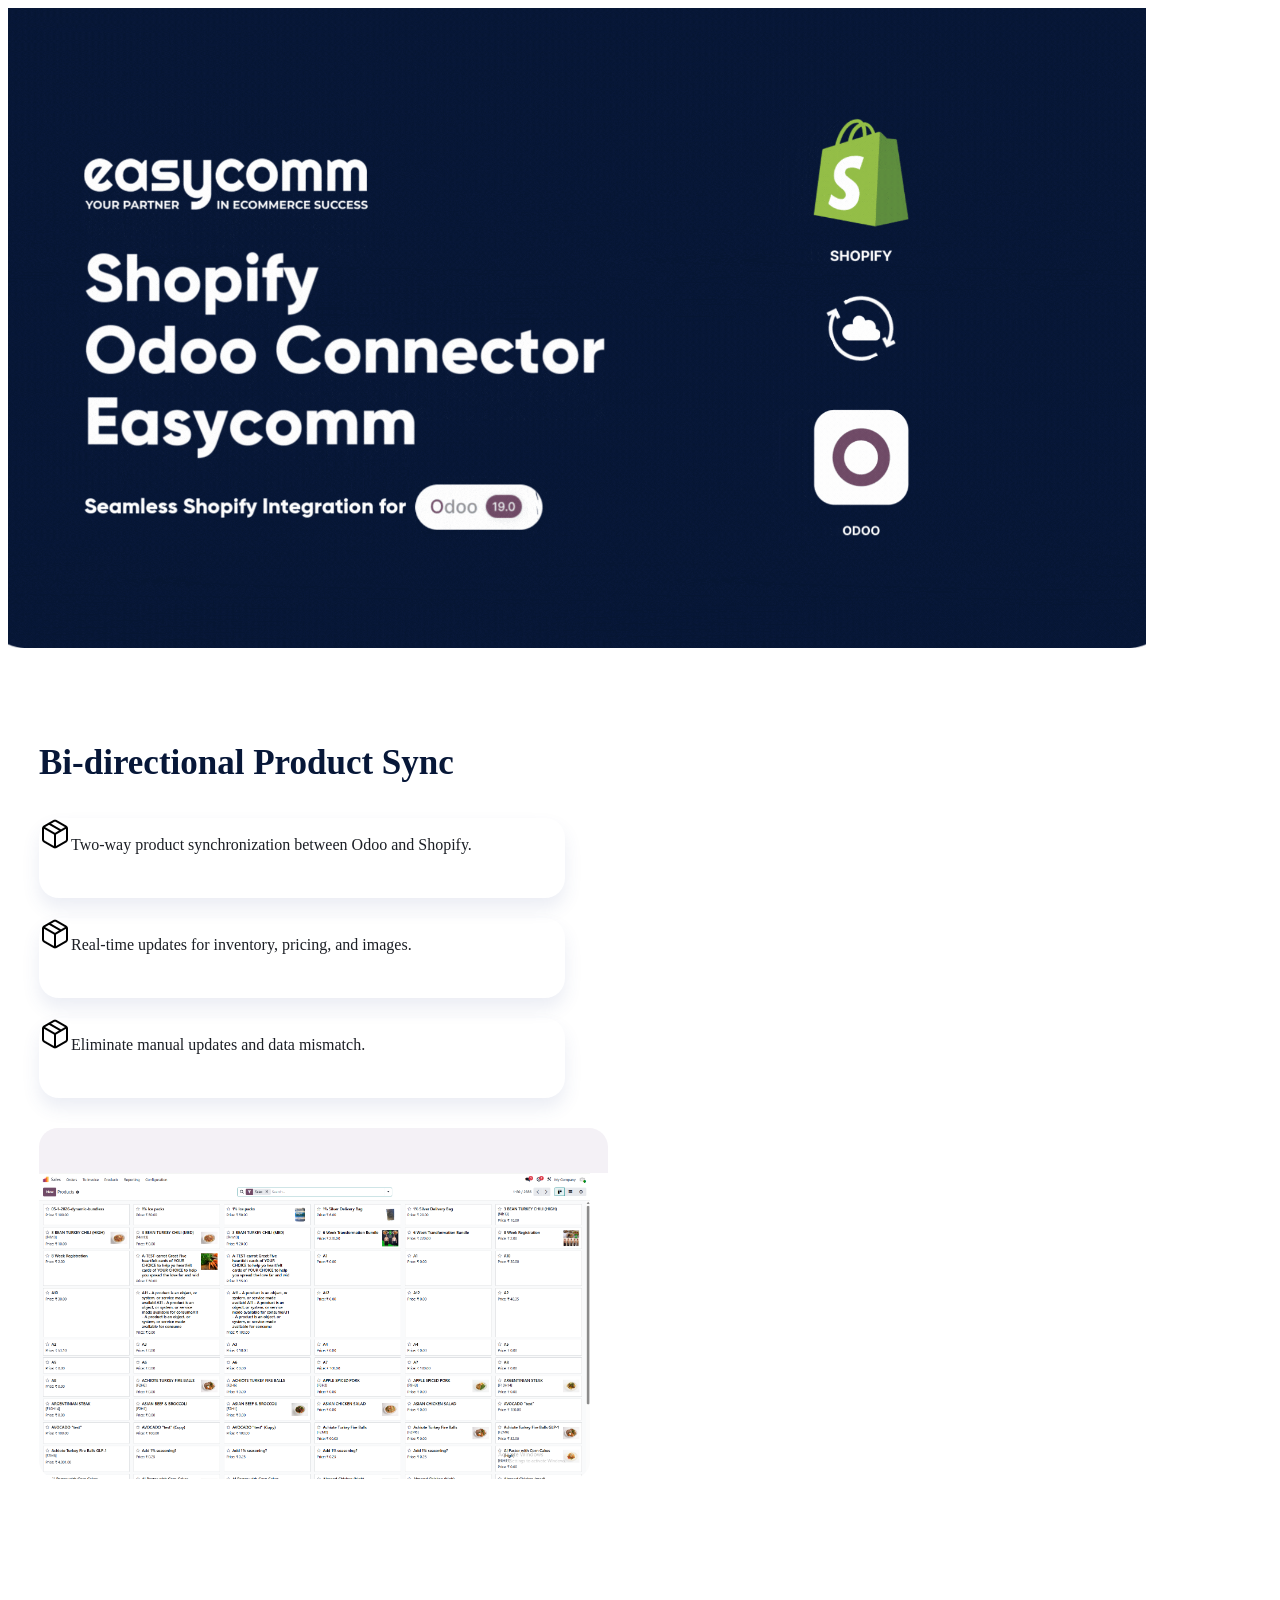
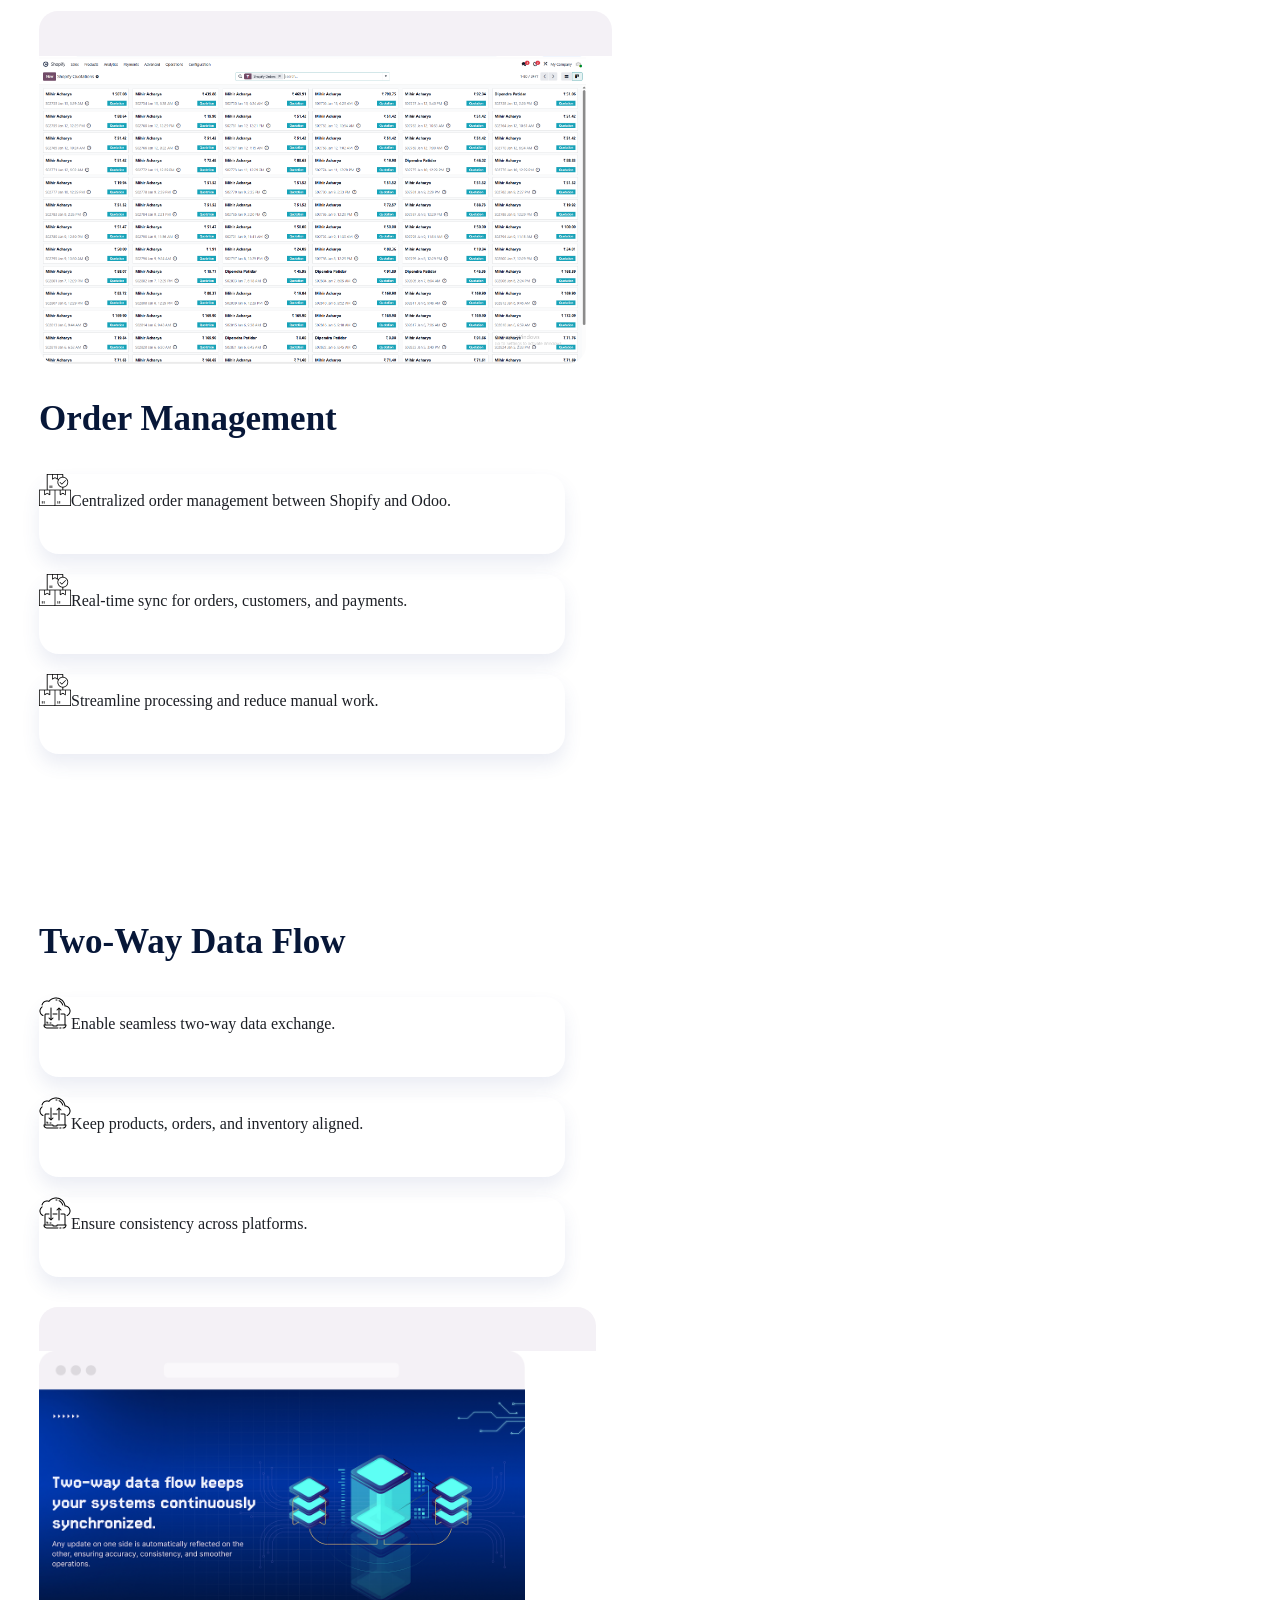
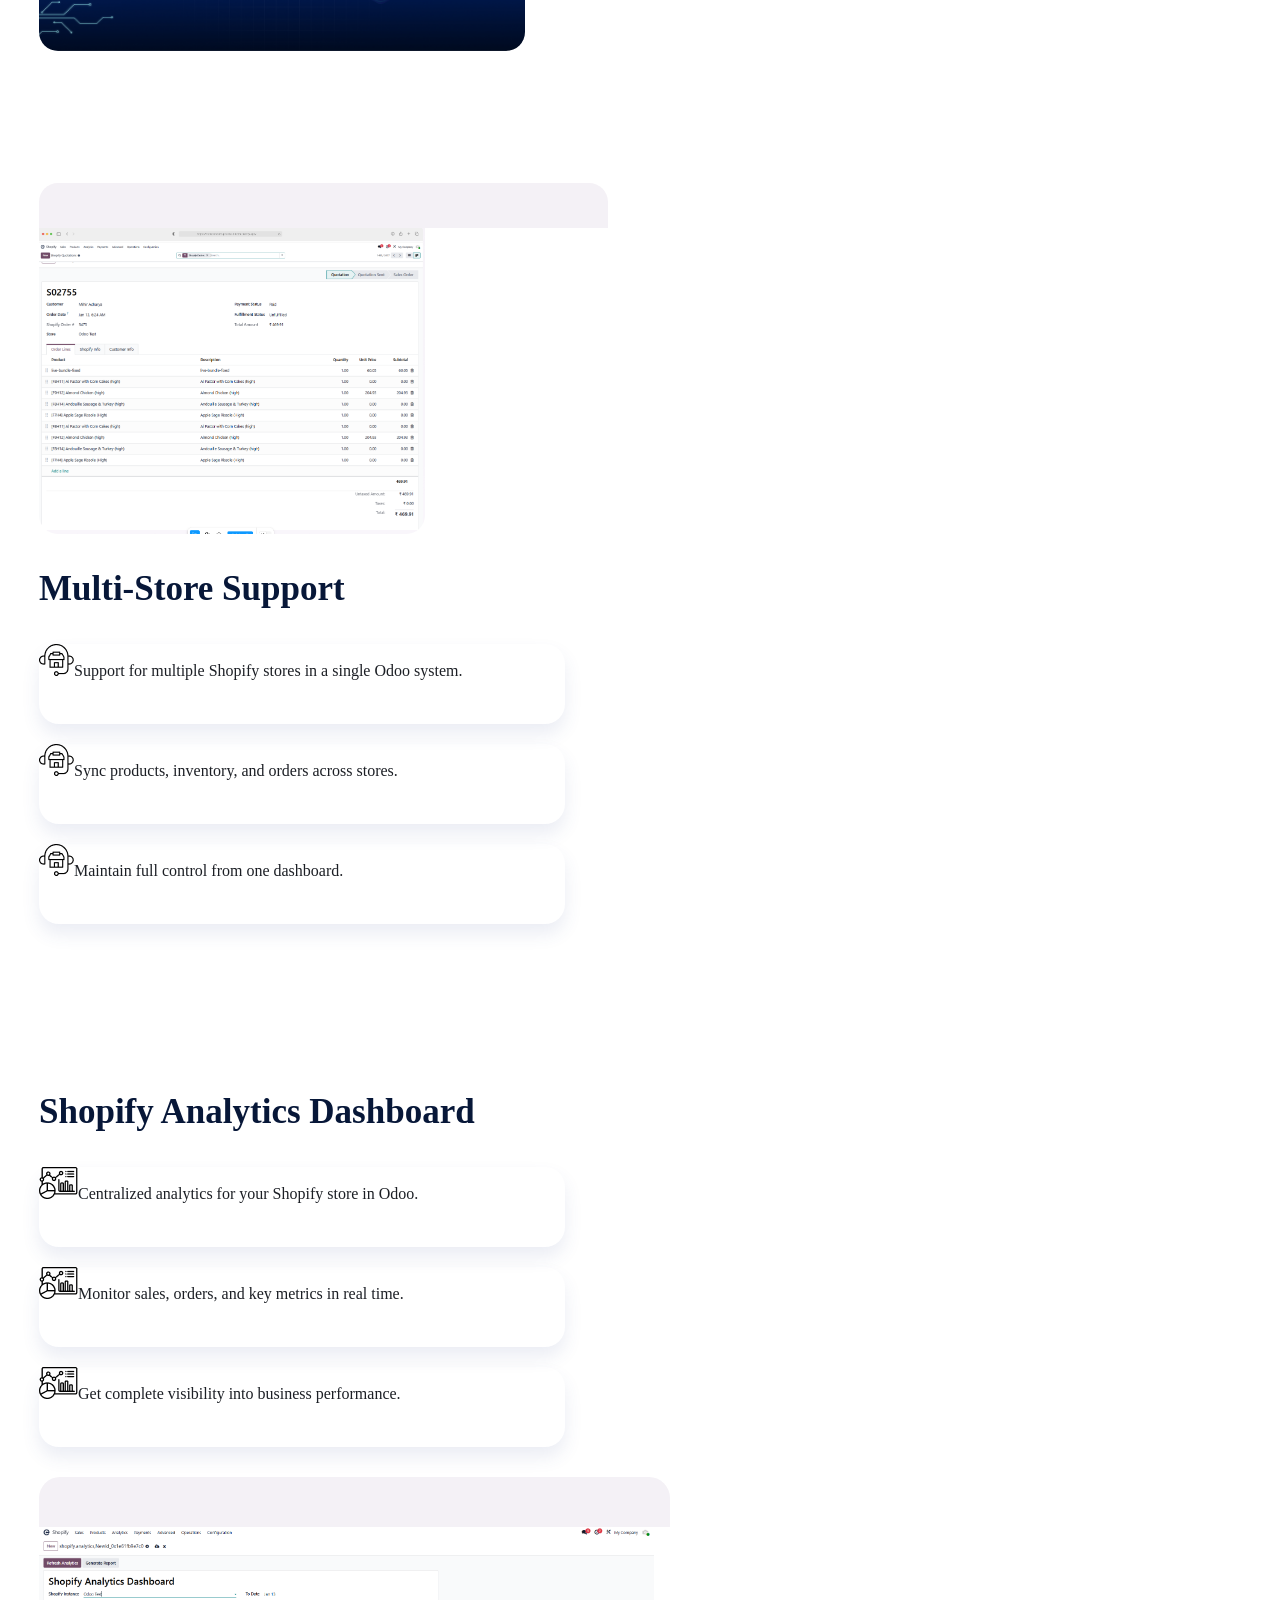
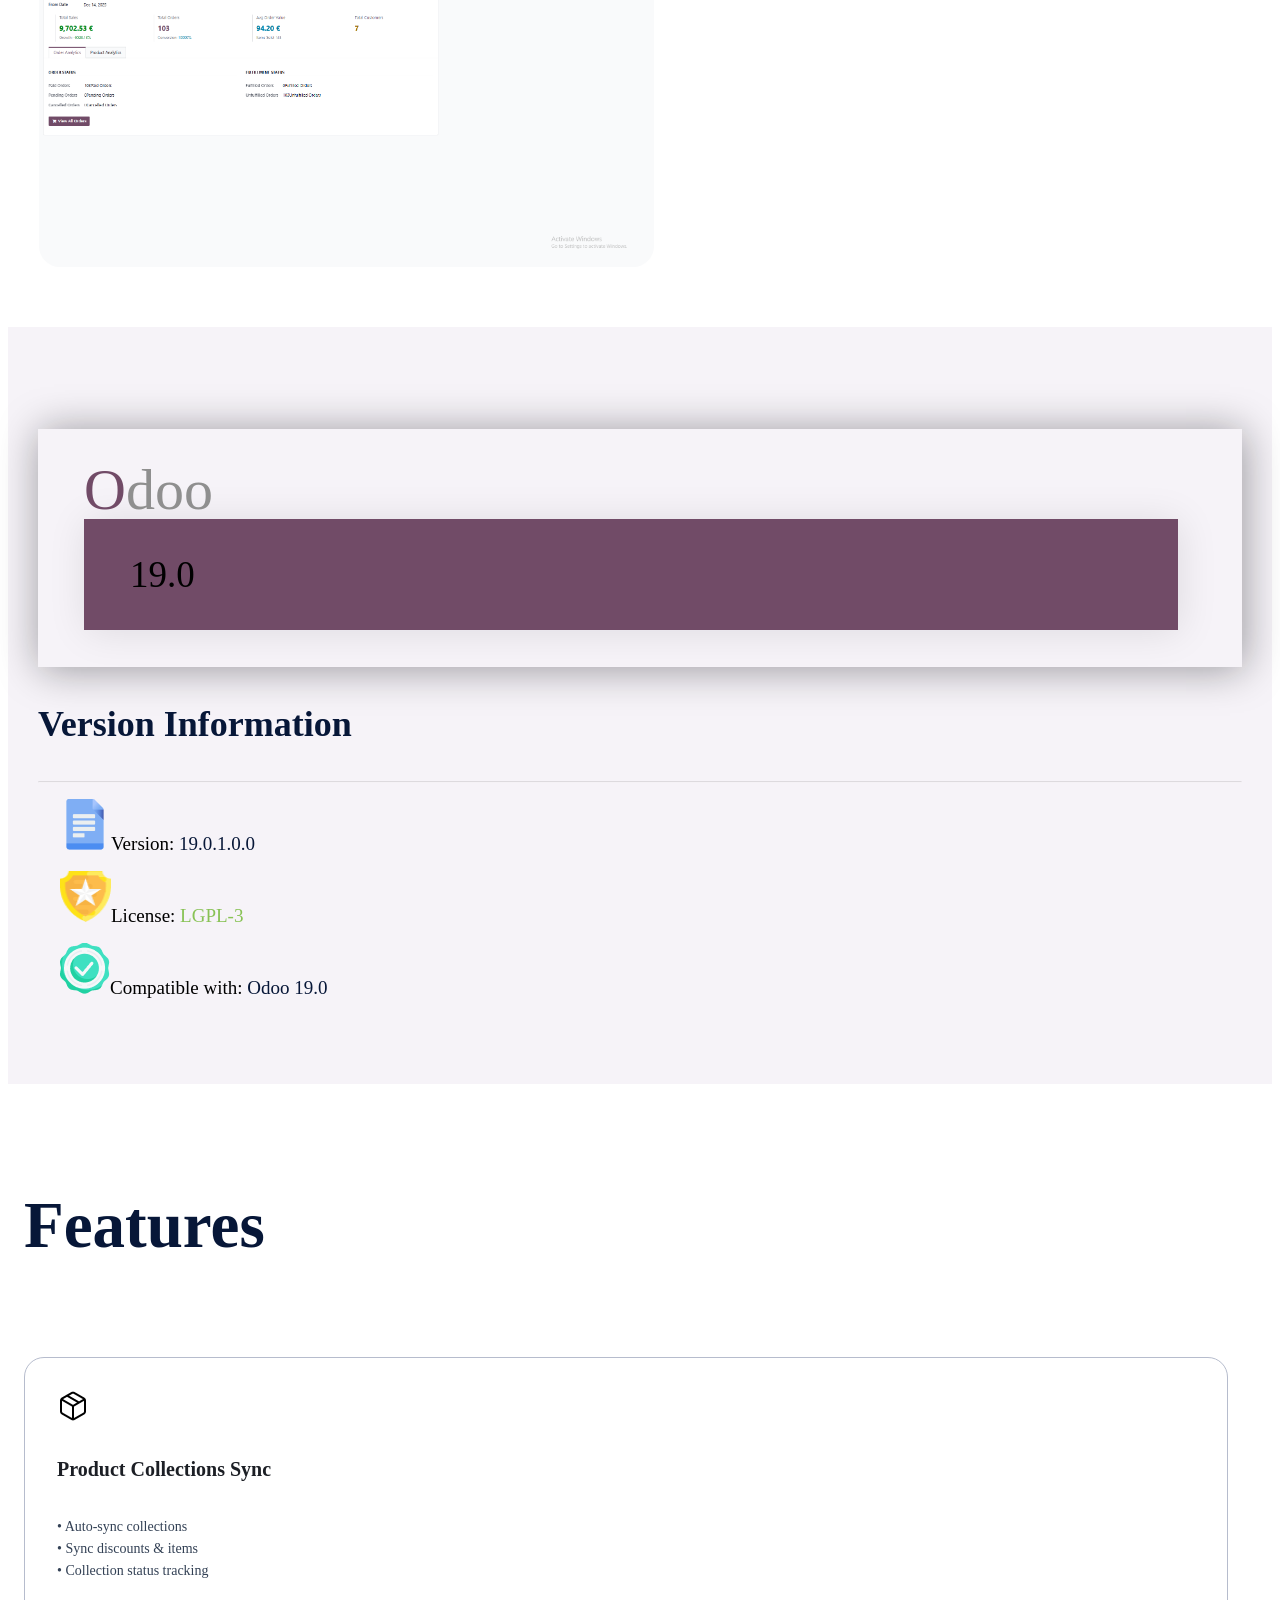
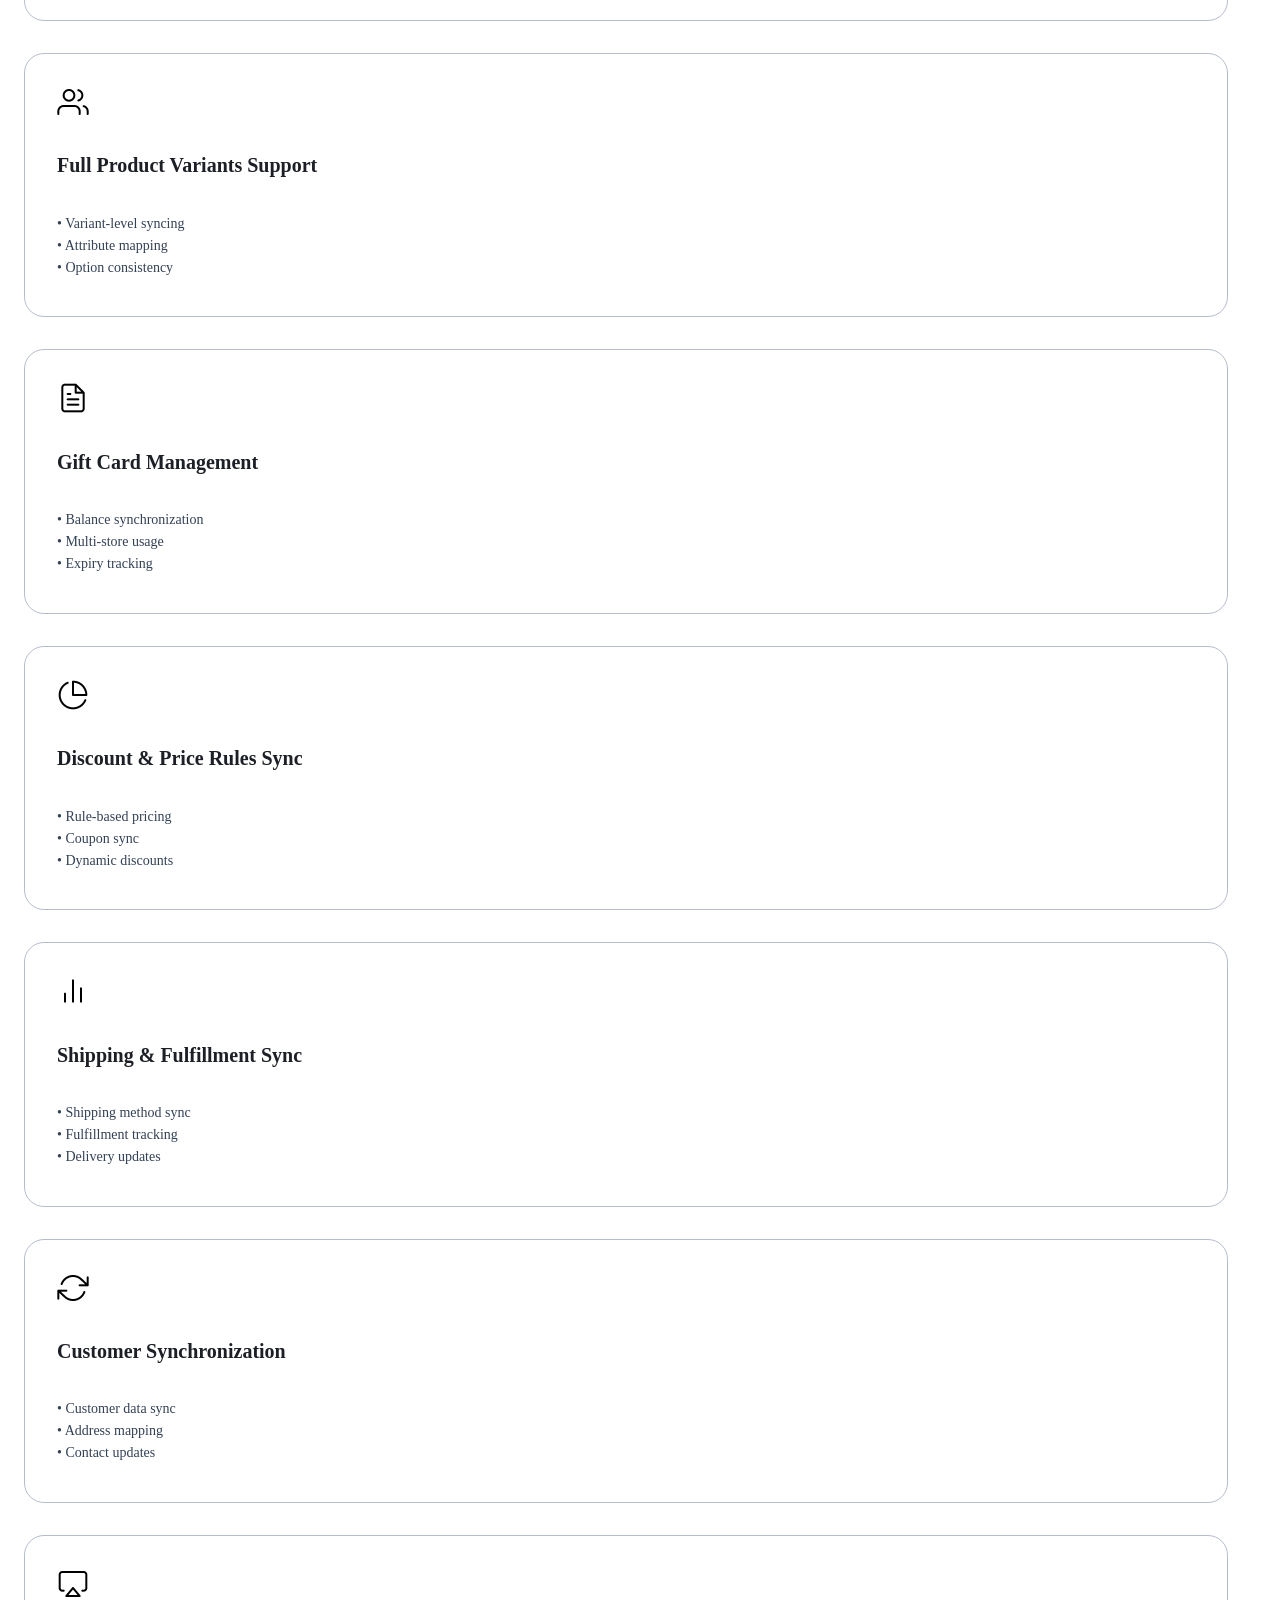
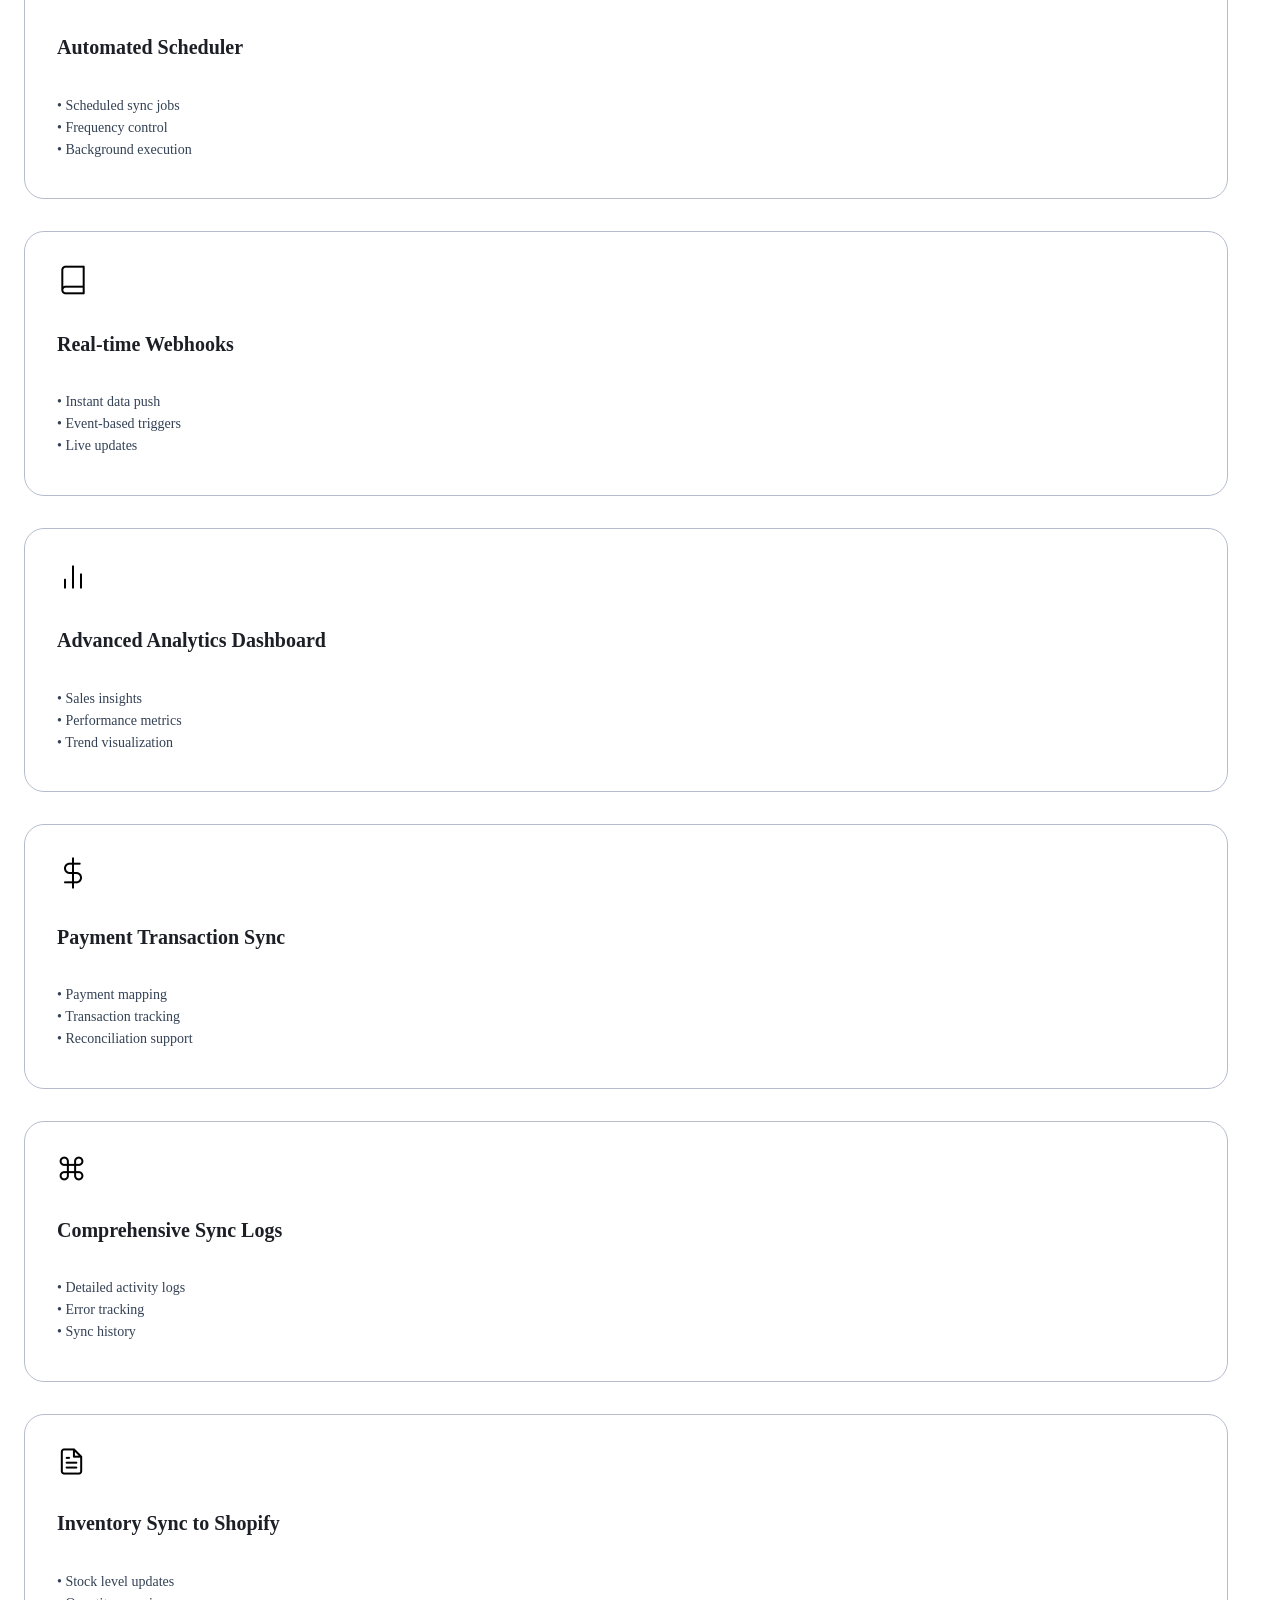
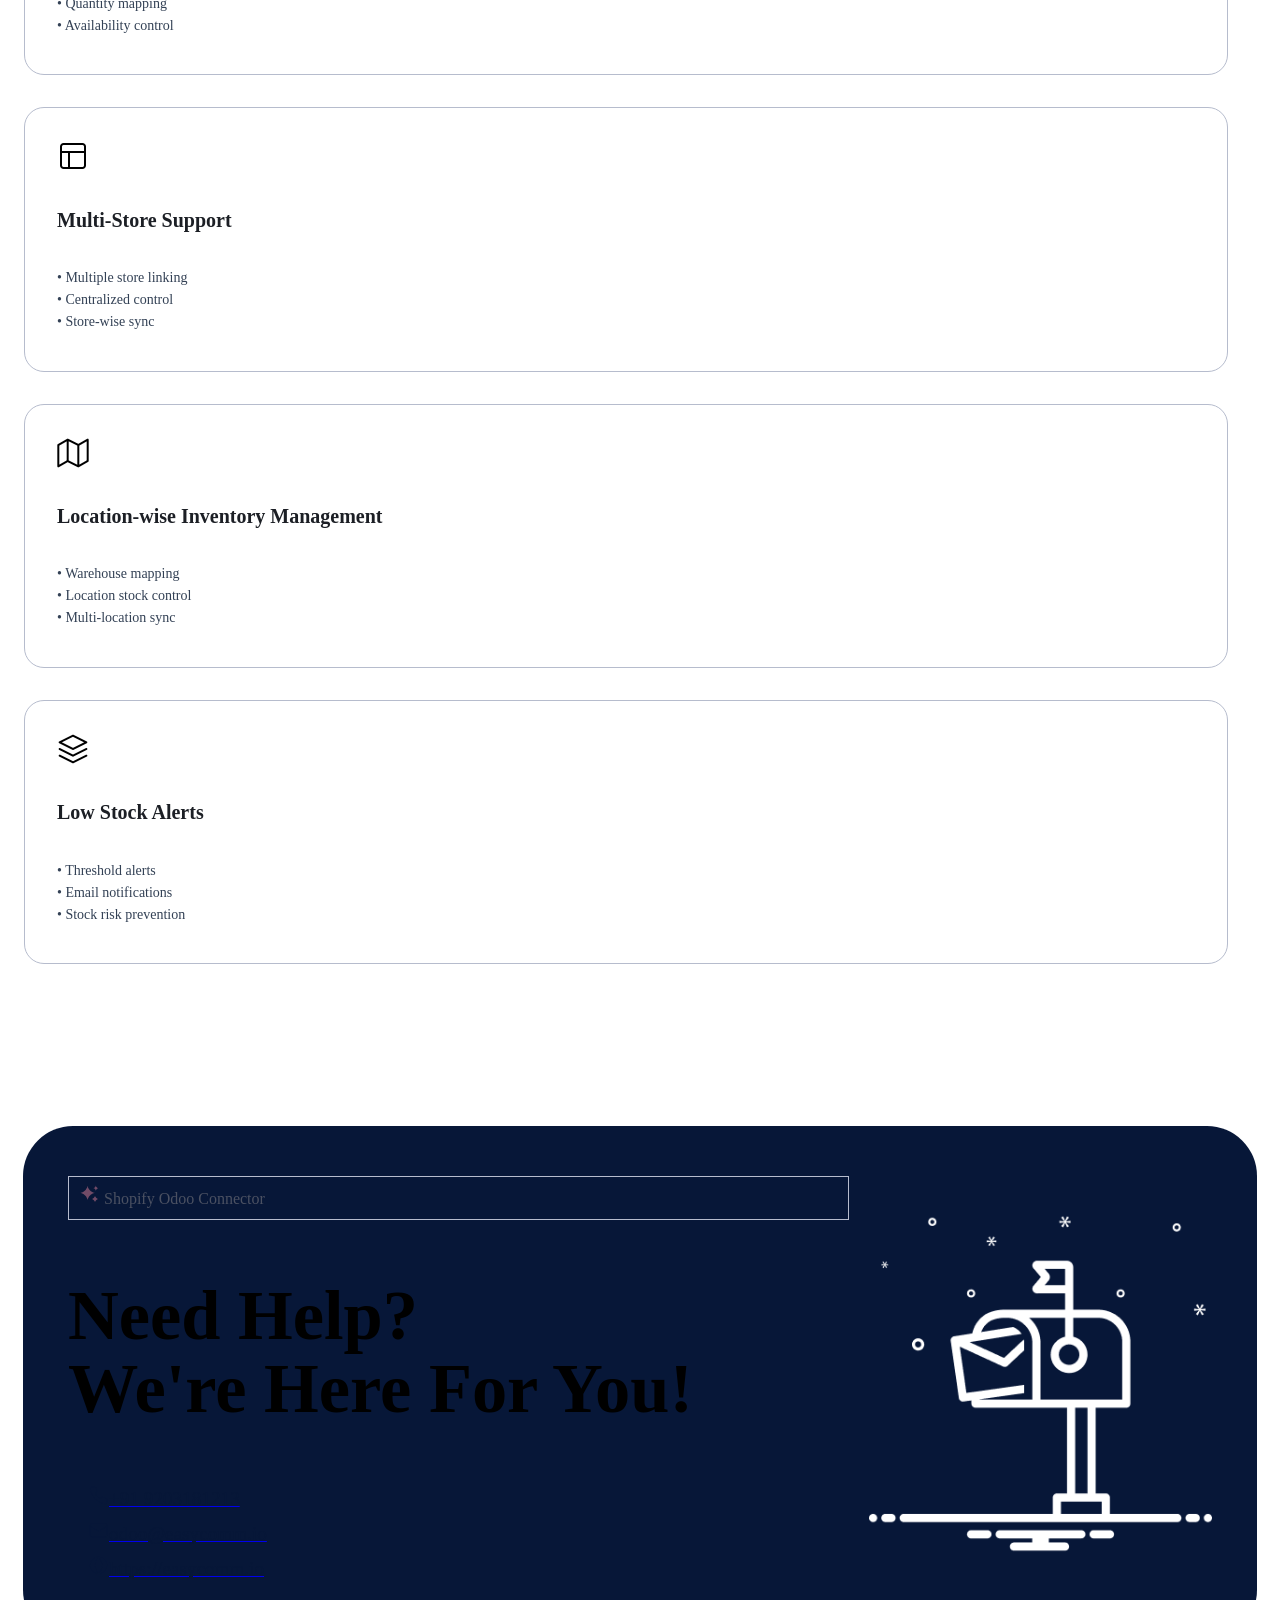
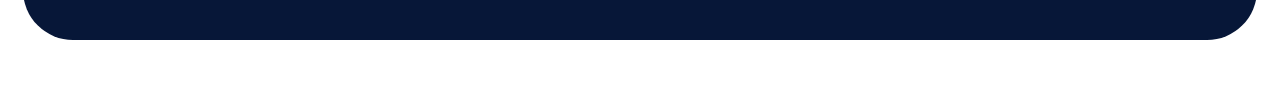
==== commit 7eb43dff: "fic chnages" ====
--- a/Easycomm_shopify_connector/static/description/index.html
+++ b/Easycomm_shopify_connector/static/description/index.html
@@ -17,79 +17,79 @@
 
             <!-- ROW 1: Text Left | Image Right -->
             <div class="d-flex flex-wrap align-items-center justify-content-center w-100">
-                <div class="d-flex flex-column align-items-start" style="width: 526px; min-width: 300px; flex: 1; padding-right: 32px;">
+                <div class="d-flex flex-column" style="width: 526px; min-width: 280px; flex: 1 1 280px; padding: 0 16px 30px 16px;">
                     <h3 class="fw-semibold mb-3" style="font-size: clamp(22px,4vw,35px); color: #071738;">Bi-directional Product Sync</h3>
                     <div class="d-flex flex-column w-100">
-                        <div style="padding-bottom: 20px;"><div class="bg-white d-flex align-items-center border px-3" style="min-width: 280px; height: 80px; border-radius: 20px; border-color: #B6BCCD !important; box-shadow: 0 10px 18px 0 rgba(58,76,146,0.10); -webkit-box-shadow: 0 10px 18px 0 rgba(58,76,146,0.10);"><img src="./images/package.png" alt="" width="32" height="32" class="me-3"><span style="flex: 1; font-size: 16px; font-weight: 500; line-height: 22.72px; color: #1C1F25;">Two-way product synchronization between Odoo and Shopify.</span></div></div>
-                        <div style="padding-bottom: 20px;"><div class="bg-white d-flex align-items-center border px-3" style="min-width: 280px; height: 80px; border-radius: 20px; border-color: #B6BCCD !important; box-shadow: 0 10px 18px 0 rgba(58,76,146,0.10); -webkit-box-shadow: 0 10px 18px 0 rgba(58,76,146,0.10);"><img src="./images/package.png" alt="" width="32" height="32" class="me-3"><span style="flex: 1; font-size: 16px; font-weight: 500; line-height: 22.72px; color: #1C1F25;">Real-time updates for inventory, pricing, and images.</span></div></div>
-                        <div><div class="bg-white d-flex align-items-center border px-3" style="min-width: 280px; height: 80px; border-radius: 20px; border-color: #B6BCCD !important; box-shadow: 0 10px 18px 0 rgba(58,76,146,0.10); -webkit-box-shadow: 0 10px 18px 0 rgba(58,76,146,0.10);"><img src="./images/package.png" alt="" width="32" height="32" class="me-3"><span style="flex: 1; font-size: 16px; font-weight: 500; line-height: 22.72px; color: #1C1F25;">Eliminate manual updates and data mismatch.</span></div></div>
+                        <div style="padding-bottom: 20px;"><div class="bg-white d-flex align-items-center border px-3" style="min-width: 250px; height: 80px; border-radius: 20px; border-color: #B6BCCD !important; box-shadow: 0 10px 18px 0 rgba(58,76,146,0.10); -webkit-box-shadow: 0 10px 18px 0 rgba(58,76,146,0.10);"><img src="./images/package.png" alt="" width="32" height="32" class="me-3"><span style="flex: 1; font-size: 16px; font-weight: 500; line-height: 22.72px; color: #1C1F25;">Two-way product synchronization between Odoo and Shopify.</span></div></div>
+                        <div style="padding-bottom: 20px;"><div class="bg-white d-flex align-items-center border px-3" style="min-width: 250px; height: 80px; border-radius: 20px; border-color: #B6BCCD !important; box-shadow: 0 10px 18px 0 rgba(58,76,146,0.10); -webkit-box-shadow: 0 10px 18px 0 rgba(58,76,146,0.10);"><img src="./images/package.png" alt="" width="32" height="32" class="me-3"><span style="flex: 1; font-size: 16px; font-weight: 500; line-height: 22.72px; color: #1C1F25;">Real-time updates for inventory, pricing, and images.</span></div></div>
+                        <div><div class="bg-white d-flex align-items-center border px-3" style="min-width: 250px; height: 80px; border-radius: 20px; border-color: #B6BCCD !important; box-shadow: 0 10px 18px 0 rgba(58,76,146,0.10); -webkit-box-shadow: 0 10px 18px 0 rgba(58,76,146,0.10);"><img src="./images/package.png" alt="" width="32" height="32" class="me-3"><span style="flex: 1; font-size: 16px; font-weight: 500; line-height: 22.72px; color: #1C1F25;">Eliminate manual updates and data mismatch.</span></div></div>
                     </div>
                 </div>
-                <div class="d-flex flex-column align-items-start" style="width: 569px; min-width: 300px; flex: 1; padding-left: 32px;">
+                <div class="d-flex flex-column" style="width: 569px; min-width: 280px; flex: 1 1 280px; padding: 0 16px;">
                     <div class="w-100" style="height: 45px; background-color: #F4F1F6; border-top-left-radius: 19px; border-top-right-radius: 19px;"></div>
                     <img src="./images/product_sync.png" alt="Product Sync" class="w-100" style="height: 306px; object-fit: cover; border-bottom-left-radius: 19px; border-bottom-right-radius: 19px;">
                 </div>
             </div>
 
             <!-- ROW 2: Image Left | Text Right -->
-            <div class="d-flex flex-wrap-reverse align-items-center justify-content-center w-100" style="padding-top: 120px;">
-                <div class="d-flex flex-column align-items-start" style="width: 573px; min-width: 300px; flex: 1; padding-right: 32px;">
+            <div class="d-flex flex-wrap-reverse align-items-center justify-content-center w-100" style="padding-top: clamp(40px,8vw,120px);">
+                <div class="d-flex flex-column" style="width: 573px; min-width: 280px; flex: 1 1 280px; padding: 30px 16px 0 16px;">
                     <div class="w-100" style="height: 45px; background-color: #F4F1F6; border-top-left-radius: 19px; border-top-right-radius: 19px;"></div>
                     <img src="./images/order_management.png" alt="Order Management" class="w-100" style="height: 308px; object-fit: cover; border-bottom-left-radius: 19px; border-bottom-right-radius: 19px;">
                 </div>
-                <div class="d-flex flex-column align-items-start" style="width: 526px; min-width: 300px; flex: 1; padding-left: 32px;">
+                <div class="d-flex flex-column" style="width: 526px; min-width: 280px; flex: 1 1 280px; padding: 0 16px 30px 16px;">
                     <h3 class="fw-semibold mb-3" style="font-size: clamp(22px,4vw,35px); color: #071738;">Order Management</h3>
                     <div class="d-flex flex-column w-100">
-                        <div style="padding-bottom: 20px;"><div class="bg-white d-flex align-items-center border px-3" style="min-width: 280px; height: 80px; border-radius: 20px; border-color: #B6BCCD !important; box-shadow: 0 10px 18px 0 rgba(58,76,146,0.10); -webkit-box-shadow: 0 10px 18px 0 rgba(58,76,146,0.10);"><img src="./images/Frame_2092815667.png" alt="" width="32" height="32" class="me-3"><span style="flex: 1; font-size: 16px; font-weight: 500; line-height: 22.72px; color: #1C1F25;">Centralized order management between Shopify and Odoo.</span></div></div>
-                        <div style="padding-bottom: 20px;"><div class="bg-white d-flex align-items-center border px-3" style="min-width: 280px; height: 80px; border-radius: 20px; border-color: #B6BCCD !important; box-shadow: 0 10px 18px 0 rgba(58,76,146,0.10); -webkit-box-shadow: 0 10px 18px 0 rgba(58,76,146,0.10);"><img src="./images/Frame_2092815667.png" alt="" width="32" height="32" class="me-3"><span style="flex: 1; font-size: 16px; font-weight: 500; line-height: 22.72px; color: #1C1F25;">Real-time sync for orders, customers, and payments.</span></div></div>
-                        <div><div class="bg-white d-flex align-items-center border px-3" style="min-width: 280px; height: 80px; border-radius: 20px; border-color: #B6BCCD !important; box-shadow: 0 10px 18px 0 rgba(58,76,146,0.10); -webkit-box-shadow: 0 10px 18px 0 rgba(58,76,146,0.10);"><img src="./images/Frame_2092815667.png" alt="" width="32" height="32" class="me-3"><span style="flex: 1; font-size: 16px; font-weight: 500; line-height: 22.72px; color: #1C1F25;">Streamline processing and reduce manual work.</span></div></div>
+                        <div style="padding-bottom: 20px;"><div class="bg-white d-flex align-items-center border px-3" style="min-width: 250px; height: 80px; border-radius: 20px; border-color: #B6BCCD !important; box-shadow: 0 10px 18px 0 rgba(58,76,146,0.10); -webkit-box-shadow: 0 10px 18px 0 rgba(58,76,146,0.10);"><img src="./images/Frame_2092815667.png" alt="" width="32" height="32" class="me-3"><span style="flex: 1; font-size: 16px; font-weight: 500; line-height: 22.72px; color: #1C1F25;">Centralized order management between Shopify and Odoo.</span></div></div>
+                        <div style="padding-bottom: 20px;"><div class="bg-white d-flex align-items-center border px-3" style="min-width: 250px; height: 80px; border-radius: 20px; border-color: #B6BCCD !important; box-shadow: 0 10px 18px 0 rgba(58,76,146,0.10); -webkit-box-shadow: 0 10px 18px 0 rgba(58,76,146,0.10);"><img src="./images/Frame_2092815667.png" alt="" width="32" height="32" class="me-3"><span style="flex: 1; font-size: 16px; font-weight: 500; line-height: 22.72px; color: #1C1F25;">Real-time sync for orders, customers, and payments.</span></div></div>
+                        <div><div class="bg-white d-flex align-items-center border px-3" style="min-width: 250px; height: 80px; border-radius: 20px; border-color: #B6BCCD !important; box-shadow: 0 10px 18px 0 rgba(58,76,146,0.10); -webkit-box-shadow: 0 10px 18px 0 rgba(58,76,146,0.10);"><img src="./images/Frame_2092815667.png" alt="" width="32" height="32" class="me-3"><span style="flex: 1; font-size: 16px; font-weight: 500; line-height: 22.72px; color: #1C1F25;">Streamline processing and reduce manual work.</span></div></div>
                     </div>
                 </div>
             </div>
 
             <!-- ROW 3: Text Left | Image Right -->
-            <div class="d-flex flex-wrap align-items-center justify-content-center w-100" style="padding-top: 120px;">
-                <div class="d-flex flex-column align-items-start" style="width: 526px; min-width: 300px; flex: 1; padding-right: 32px;">
+            <div class="d-flex flex-wrap align-items-center justify-content-center w-100" style="padding-top: clamp(40px,8vw,120px);">
+                <div class="d-flex flex-column" style="width: 526px; min-width: 280px; flex: 1 1 280px; padding: 0 16px 30px 16px;">
                     <h3 class="fw-semibold mb-3" style="font-size: clamp(22px,4vw,35px); color: #071738;">Two-Way Data Flow</h3>
                     <div class="d-flex flex-column w-100">
-                        <div style="padding-bottom: 20px;"><div class="bg-white d-flex align-items-center border px-3" style="min-width: 280px; height: 80px; border-radius: 20px; border-color: #B6BCCD !important; box-shadow: 0 10px 18px 0 rgba(58,76,146,0.10); -webkit-box-shadow: 0 10px 18px 0 rgba(58,76,146,0.10);"><img src="./images/frame1.png" alt="" width="32" height="32" class="me-3"><span style="flex: 1; font-size: 16px; font-weight: 500; line-height: 22.72px; color: #1C1F25;">Enable seamless two-way data exchange.</span></div></div>
-                        <div style="padding-bottom: 20px;"><div class="bg-white d-flex align-items-center border px-3" style="min-width: 280px; height: 80px; border-radius: 20px; border-color: #B6BCCD !important; box-shadow: 0 10px 18px 0 rgba(58,76,146,0.10); -webkit-box-shadow: 0 10px 18px 0 rgba(58,76,146,0.10);"><img src="./images/frame1.png" alt="" width="32" height="32" class="me-3"><span style="flex: 1; font-size: 16px; font-weight: 500; line-height: 22.72px; color: #1C1F25;">Keep products, orders, and inventory aligned.</span></div></div>
-                        <div><div class="bg-white d-flex align-items-center border px-3" style="min-width: 280px; height: 80px; border-radius: 20px; border-color: #B6BCCD !important; box-shadow: 0 10px 18px 0 rgba(58,76,146,0.10); -webkit-box-shadow: 0 10px 18px 0 rgba(58,76,146,0.10);"><img src="./images/frame1.png" alt="" width="32" height="32" class="me-3"><span style="flex: 1; font-size: 16px; font-weight: 500; line-height: 22.72px; color: #1C1F25;">Ensure consistency across platforms.</span></div></div>
+                        <div style="padding-bottom: 20px;"><div class="bg-white d-flex align-items-center border px-3" style="min-width: 250px; height: 80px; border-radius: 20px; border-color: #B6BCCD !important; box-shadow: 0 10px 18px 0 rgba(58,76,146,0.10); -webkit-box-shadow: 0 10px 18px 0 rgba(58,76,146,0.10);"><img src="./images/frame1.png" alt="" width="32" height="32" class="me-3"><span style="flex: 1; font-size: 16px; font-weight: 500; line-height: 22.72px; color: #1C1F25;">Enable seamless two-way data exchange.</span></div></div>
+                        <div style="padding-bottom: 20px;"><div class="bg-white d-flex align-items-center border px-3" style="min-width: 250px; height: 80px; border-radius: 20px; border-color: #B6BCCD !important; box-shadow: 0 10px 18px 0 rgba(58,76,146,0.10); -webkit-box-shadow: 0 10px 18px 0 rgba(58,76,146,0.10);"><img src="./images/frame1.png" alt="" width="32" height="32" class="me-3"><span style="flex: 1; font-size: 16px; font-weight: 500; line-height: 22.72px; color: #1C1F25;">Keep products, orders, and inventory aligned.</span></div></div>
+                        <div><div class="bg-white d-flex align-items-center border px-3" style="min-width: 250px; height: 80px; border-radius: 20px; border-color: #B6BCCD !important; box-shadow: 0 10px 18px 0 rgba(58,76,146,0.10); -webkit-box-shadow: 0 10px 18px 0 rgba(58,76,146,0.10);"><img src="./images/frame1.png" alt="" width="32" height="32" class="me-3"><span style="flex: 1; font-size: 16px; font-weight: 500; line-height: 22.72px; color: #1C1F25;">Ensure consistency across platforms.</span></div></div>
                     </div>
                 </div>
-                <div class="d-flex flex-column align-items-start" style="width: 557px; min-width: 300px; flex: 1; padding-left: 32px;">
+                <div class="d-flex flex-column" style="width: 557px; min-width: 280px; flex: 1 1 280px; padding: 0 16px;">
                     <div class="w-100" style="height: 44px; background-color: #F4F1F6; border-top-left-radius: 19px; border-top-right-radius: 19px;"></div>
                     <img src="./images/new.png" alt="Two-Way Data Flow" class="w-100" style="height: 300px; object-fit: cover; border-bottom-left-radius: 19px; border-bottom-right-radius: 19px;">
                 </div>
             </div>
 
             <!-- ROW 4: Image Left | Text Right -->
-            <div class="d-flex flex-wrap-reverse align-items-center justify-content-center w-100" style="padding-top: 120px;">
-                <div class="d-flex flex-column align-items-start" style="width: 569px; min-width: 300px; flex: 1; padding-right: 32px;">
+            <div class="d-flex flex-wrap-reverse align-items-center justify-content-center w-100" style="padding-top: clamp(40px,8vw,120px);">
+                <div class="d-flex flex-column" style="width: 569px; min-width: 280px; flex: 1 1 280px; padding: 30px 16px 0 16px;">
                     <div class="w-100" style="height: 45px; background-color: #F4F1F6; border-top-left-radius: 19px; border-top-right-radius: 19px;"></div>
                     <img src="./images/invoise.png" alt="Multi-Store Support" class="w-100" style="height: 306px; object-fit: cover; border-bottom-left-radius: 19px; border-bottom-right-radius: 19px;">
                 </div>
-                <div class="d-flex flex-column align-items-start" style="width: 526px; min-width: 300px; flex: 1; padding-left: 32px;">
+                <div class="d-flex flex-column" style="width: 526px; min-width: 280px; flex: 1 1 280px; padding: 0 16px 30px 16px;">
                     <h3 class="fw-semibold mb-3" style="font-size: clamp(22px,4vw,35px); color: #071738;">Multi-Store Support</h3>
                     <div class="d-flex flex-column w-100">
-                        <div style="padding-bottom: 20px;"><div class="bg-white d-flex align-items-center border px-3" style="min-width: 280px; height: 80px; border-radius: 20px; border-color: #B6BCCD !important; box-shadow: 0 10px 18px 0 rgba(58,76,146,0.10); -webkit-box-shadow: 0 10px 18px 0 rgba(58,76,146,0.10);"><img src="./images/call.png" alt="" width="35" height="32" class="me-3"><span style="flex: 1; font-size: 16px; font-weight: 500; line-height: 22.72px; color: #1C1F25;">Support for multiple Shopify stores in a single Odoo system.</span></div></div>
-                        <div style="padding-bottom: 20px;"><div class="bg-white d-flex align-items-center border px-3" style="min-width: 280px; height: 80px; border-radius: 20px; border-color: #B6BCCD !important; box-shadow: 0 10px 18px 0 rgba(58,76,146,0.10); -webkit-box-shadow: 0 10px 18px 0 rgba(58,76,146,0.10);"><img src="./images/call.png" alt="" width="35" height="32" class="me-3"><span style="flex: 1; font-size: 16px; font-weight: 500; line-height: 22.72px; color: #1C1F25;">Sync products, inventory, and orders across stores.</span></div></div>
-                        <div><div class="bg-white d-flex align-items-center border px-3" style="min-width: 280px; height: 80px; border-radius: 20px; border-color: #B6BCCD !important; box-shadow: 0 10px 18px 0 rgba(58,76,146,0.10); -webkit-box-shadow: 0 10px 18px 0 rgba(58,76,146,0.10);"><img src="./images/call.png" alt="" width="35" height="32" class="me-3"><span style="flex: 1; font-size: 16px; font-weight: 500; line-height: 22.72px; color: #1C1F25;">Maintain full control from one dashboard.</span></div></div>
+                        <div style="padding-bottom: 20px;"><div class="bg-white d-flex align-items-center border px-3" style="min-width: 250px; height: 80px; border-radius: 20px; border-color: #B6BCCD !important; box-shadow: 0 10px 18px 0 rgba(58,76,146,0.10); -webkit-box-shadow: 0 10px 18px 0 rgba(58,76,146,0.10);"><img src="./images/call.png" alt="" width="35" height="32" class="me-3"><span style="flex: 1; font-size: 16px; font-weight: 500; line-height: 22.72px; color: #1C1F25;">Support for multiple Shopify stores in a single Odoo system.</span></div></div>
+                        <div style="padding-bottom: 20px;"><div class="bg-white d-flex align-items-center border px-3" style="min-width: 250px; height: 80px; border-radius: 20px; border-color: #B6BCCD !important; box-shadow: 0 10px 18px 0 rgba(58,76,146,0.10); -webkit-box-shadow: 0 10px 18px 0 rgba(58,76,146,0.10);"><img src="./images/call.png" alt="" width="35" height="32" class="me-3"><span style="flex: 1; font-size: 16px; font-weight: 500; line-height: 22.72px; color: #1C1F25;">Sync products, inventory, and orders across stores.</span></div></div>
+                        <div><div class="bg-white d-flex align-items-center border px-3" style="min-width: 250px; height: 80px; border-radius: 20px; border-color: #B6BCCD !important; box-shadow: 0 10px 18px 0 rgba(58,76,146,0.10); -webkit-box-shadow: 0 10px 18px 0 rgba(58,76,146,0.10);"><img src="./images/call.png" alt="" width="35" height="32" class="me-3"><span style="flex: 1; font-size: 16px; font-weight: 500; line-height: 22.72px; color: #1C1F25;">Maintain full control from one dashboard.</span></div></div>
                     </div>
                 </div>
             </div>
 
             <!-- ROW 5: Text Left | Image Right -->
-            <div class="d-flex flex-wrap align-items-center justify-content-center w-100" style="padding-top: 120px; padding-bottom: 60px;">
-                <div class="d-flex flex-column align-items-start" style="width: 526px; min-width: 300px; flex: 1; padding-right: 32px;">
+            <div class="d-flex flex-wrap align-items-center justify-content-center w-100" style="padding-top: clamp(40px,8vw,120px); padding-bottom: 60px;">
+                <div class="d-flex flex-column" style="width: 526px; min-width: 280px; flex: 1 1 280px; padding: 0 16px 30px 16px;">
                     <h3 class="fw-semibold mb-3" style="font-size: clamp(22px,4vw,35px); color: #071738;">Shopify Analytics Dashboard</h3>
                     <div class="d-flex flex-column w-100">
-                        <div style="padding-bottom: 20px;"><div class="bg-white d-flex align-items-center border px-3" style="min-width: 280px; height: 80px; border-radius: 20px; border-color: #B6BCCD !important; box-shadow: 0 10px 18px 0 rgba(58,76,146,0.10); -webkit-box-shadow: 0 10px 18px 0 rgba(58,76,146,0.10);"><img src="./images/chart.png" alt="" width="39" height="32" class="me-3"><span style="flex: 1; font-size: 16px; font-weight: 500; line-height: 22.72px; color: #1C1F25;">Centralized analytics for your Shopify store in Odoo.</span></div></div>
-                        <div style="padding-bottom: 20px;"><div class="bg-white d-flex align-items-center border px-3" style="min-width: 280px; height: 80px; border-radius: 20px; border-color: #B6BCCD !important; box-shadow: 0 10px 18px 0 rgba(58,76,146,0.10); -webkit-box-shadow: 0 10px 18px 0 rgba(58,76,146,0.10);"><img src="./images/chart.png" alt="" width="39" height="32" class="me-3"><span style="flex: 1; font-size: 16px; font-weight: 500; line-height: 22.72px; color: #1C1F25;">Monitor sales, orders, and key metrics in real time.</span></div></div>
-                        <div><div class="bg-white d-flex align-items-center border px-3" style="min-width: 280px; height: 80px; border-radius: 20px; border-color: #B6BCCD !important; box-shadow: 0 10px 18px 0 rgba(58,76,146,0.10); -webkit-box-shadow: 0 10px 18px 0 rgba(58,76,146,0.10);"><img src="./images/chart.png" alt="" width="39" height="32" class="me-3"><span style="flex: 1; font-size: 16px; font-weight: 500; line-height: 22.72px; color: #1C1F25;">Get complete visibility into business performance.</span></div></div>
+                        <div style="padding-bottom: 20px;"><div class="bg-white d-flex align-items-center border px-3" style="min-width: 250px; height: 80px; border-radius: 20px; border-color: #B6BCCD !important; box-shadow: 0 10px 18px 0 rgba(58,76,146,0.10); -webkit-box-shadow: 0 10px 18px 0 rgba(58,76,146,0.10);"><img src="./images/chart.png" alt="" width="39" height="32" class="me-3"><span style="flex: 1; font-size: 16px; font-weight: 500; line-height: 22.72px; color: #1C1F25;">Centralized analytics for your Shopify store in Odoo.</span></div></div>
+                        <div style="padding-bottom: 20px;"><div class="bg-white d-flex align-items-center border px-3" style="min-width: 250px; height: 80px; border-radius: 20px; border-color: #B6BCCD !important; box-shadow: 0 10px 18px 0 rgba(58,76,146,0.10); -webkit-box-shadow: 0 10px 18px 0 rgba(58,76,146,0.10);"><img src="./images/chart.png" alt="" width="39" height="32" class="me-3"><span style="flex: 1; font-size: 16px; font-weight: 500; line-height: 22.72px; color: #1C1F25;">Monitor sales, orders, and key metrics in real time.</span></div></div>
+                        <div><div class="bg-white d-flex align-items-center border px-3" style="min-width: 250px; height: 80px; border-radius: 20px; border-color: #B6BCCD !important; box-shadow: 0 10px 18px 0 rgba(58,76,146,0.10); -webkit-box-shadow: 0 10px 18px 0 rgba(58,76,146,0.10);"><img src="./images/chart.png" alt="" width="39" height="32" class="me-3"><span style="flex: 1; font-size: 16px; font-weight: 500; line-height: 22.72px; color: #1C1F25;">Get complete visibility into business performance.</span></div></div>
                     </div>
                 </div>
-                <div class="d-flex flex-column align-items-start" style="width: 631px; min-width: 300px; flex: 1; padding-left: 32px;">
+                <div class="d-flex flex-column" style="width: 631px; min-width: 280px; flex: 1 1 280px; padding: 0 16px;">
                     <div class="w-100" style="height: 50px; background-color: #F4F1F6; border-top-left-radius: 21px; border-top-right-radius: 21px;"></div>
                     <img src="./images/dashbored.png" alt="Analytics Dashboard" class="w-100" style="height: 340px; object-fit: cover; border-bottom-left-radius: 21px; border-bottom-right-radius: 21px;">
                 </div>
@@ -99,7 +99,6 @@
 
         <!-- ======== VERSION INFORMATION SECTION (FULL WIDTH) ======== -->
         <section class="d-flex flex-column align-items-center justify-content-center w-100" style="background-color: #F6F3F8; padding: clamp(40px,8vw,112px) clamp(15px,3vw,30px) clamp(40px,6vw,82px) clamp(15px,3vw,30px);">
-            <!-- Badge pill: using shadow-lg class + hex color fallback for box-shadow -->
             <div class="bg-white d-inline-flex align-items-center rounded-pill shadow-lg mb-4" style="padding: clamp(16px,3vw,32px) clamp(24px,5vw,65px) clamp(18px,3vw,37px) clamp(20px,4vw,46px); box-shadow: 2px 2px 39px 0 #0a090f66; -webkit-box-shadow: 2px 2px 39px 0 #0a090f66;">
                 <span style="font-size: clamp(32px,6vw,58px); font-weight: 500; line-height: 1; padding-right: clamp(12px,2vw,25px);">
                     <span style="color: #714B67;">O</span><span style="color: #8F8F8F;">doo</span>
@@ -111,14 +110,14 @@
                 <hr class="w-100 m-0" style="opacity: 0.10; border-top: 1.6px solid #090909;">
             </div>
             <div class="d-flex align-items-center justify-content-center w-100 mt-4 flex-wrap">
-                <div class="d-flex align-items-center overflow-hidden" style="padding: 8px 22px; border-radius: 48px;"><img src="./images/icon1.png" alt="" width="51" height="51" class="me-2"><span style="font-size: 19px;"><span class="fw-bold" style="color: black;">Version:</span><span class="fw-bold" style="color: #071738;"> 19.0.1.0.0</span></span></div>
-                <div class="d-flex align-items-center overflow-hidden" style="padding: 8px 22px; border-radius: 48px;"><img src="./images/icon2.png" alt="" width="51" height="51" class="me-2"><span style="font-size: 19px;"><span class="fw-bold" style="color: black;">License:</span><span class="fw-bold" style="color: #88C255;"> LGPL-3</span></span></div>
-                <div class="d-flex align-items-center overflow-hidden" style="padding: 8px 22px; border-radius: 48px;"><img src="./images/icon3.png" alt="" width="50" height="51" class="me-2"><span style="font-size: 19px;"><span class="fw-bold" style="color: black;">Compatible with:</span><span class="fw-bold" style="color: #071738;"> Odoo 19.0</span></span></div>
+                <div class="d-flex align-items-center overflow-hidden" style="padding: 8px 22px; border-radius: 48px;"><img src="./images/icon1.png" alt="" width="51" height="51" class="me-2"><span style="font-size: clamp(14px,2vw,19px);"><span class="fw-bold" style="color: black;">Version:</span><span class="fw-bold" style="color: #071738;"> 19.0.1.0.0</span></span></div>
+                <div class="d-flex align-items-center overflow-hidden" style="padding: 8px 22px; border-radius: 48px;"><img src="./images/icon2.png" alt="" width="51" height="51" class="me-2"><span style="font-size: clamp(14px,2vw,19px);"><span class="fw-bold" style="color: black;">License:</span><span class="fw-bold" style="color: #88C255;"> LGPL-3</span></span></div>
+                <div class="d-flex align-items-center overflow-hidden" style="padding: 8px 22px; border-radius: 48px;"><img src="./images/icon3.png" alt="" width="50" height="51" class="me-2"><span style="font-size: clamp(14px,2vw,19px);"><span class="fw-bold" style="color: black;">Compatible with:</span><span class="fw-bold" style="color: #071738;"> Odoo 19.0</span></span></div>
             </div>
         </section>
 
         <!-- ======== FEATURES GRID SECTION ======== -->
-        <section class="d-flex flex-column align-items-center overflow-hidden w-100" style="padding: 50px 32px;">
+        <section class="d-flex flex-column align-items-center overflow-hidden w-100" style="padding: 50px 16px;">
             <div class="d-flex align-items-center justify-content-center py-2">
                 <h2 class="fw-bold mb-0" style="font-size: clamp(32px,6vw,65px); color: #071738;">Features</h2>
             </div>
@@ -143,22 +142,24 @@
 
         <!-- ======== NEED HELP / CTA SECTION ======== -->
         <div style="padding: 0 15px 60px 15px;">
-            <section class="d-flex flex-wrap align-items-center overflow-hidden mx-auto" style="max-width: 1357px; min-height: 300px; background-color: #071738; border-radius: clamp(20px,4vw,50px); padding: clamp(30px,5vw,50px) clamp(20px,6vw,76px);">
-                <div class="d-flex flex-column align-items-start" style="flex: 1; min-width: 280px;">
-                    <div class="bg-white d-flex align-items-center shadow rounded-pill mb-3" style="padding: 8px 12px; outline: 1px #B6BCCD solid; outline-offset: -1px;">
-                        <img src="./images/AI.png" alt="" width="20" height="20" class="me-2">
-                        <span style="font-size: 16px; font-weight: 500; line-height: 25.6px; color: #4B5162;">Shopify Odoo Connector</span>
-                    </div>
-                    <h1 class="text-white fw-semibold mb-4" style="font-size: clamp(28px,7vw,80px); line-height: 1.05;">Need Help?<br>We're Here For You!</h1>
-                    <div class="d-flex align-items-center flex-wrap">
-                        <div class="d-inline-flex" style="padding-right: 17px; padding-bottom: 10px;"><a href="tel:+919203181213" class="bg-white d-flex align-items-center overflow-hidden text-decoration-none" style="height: auto; padding: clamp(4px,1vw,5px) clamp(12px,2vw,21px); border-radius: 30px;"><img src="./images/phone.png" alt="" width="20" height="20" class="me-1"><span class="fw-bold" style="font-size: clamp(12px,2vw,20px); color: #071738;">+91 9203181213</span></a></div>
-                        <div class="d-inline-flex" style="padding-right: 17px; padding-bottom: 10px;"><a href="mailto:odoo@easycomm.io" class="bg-white d-flex align-items-center overflow-hidden text-decoration-none" style="height: auto; padding: clamp(4px,1vw,5px) clamp(12px,2vw,21px); border-radius: 30px;"><img src="./images/mail.png" alt="" width="20" height="20" class="me-1"><span class="fw-bold" style="font-size: clamp(12px,2vw,20px); color: #071738;">odoo@easycomm.io</span></a></div>
-                        <div class="d-inline-flex" style="padding-right: 17px; padding-bottom: 10px;"><a href="https://easycomm.io" target="_blank" class="bg-white d-flex align-items-center overflow-hidden text-decoration-none" style="height: auto; padding: clamp(4px,1vw,5px) clamp(12px,2vw,21px); border-radius: 30px;"><img src="./images/globe.png" alt="" width="20" height="20" class="me-1"><span class="fw-bold" style="font-size: clamp(12px,2vw,20px); color: #071738;">https://easycomm.io</span></a></div>
-                    </div>
-                </div>
-                <div class="d-flex align-items-center justify-content-center" style="width: clamp(150px,30vw,367px); height: clamp(150px,30vw,367px); flex-shrink: 0; padding-left: 15px;">
-                    <img src="./images/star.png" alt="Mailbox" style="width: 100%; height: 100%; object-fit: contain;">
-                </div>
+            <section class="overflow-hidden mx-auto" style="max-width: 1357px; min-height: 300px; background-color: #071738; border-radius: clamp(20px,4vw,50px); padding: clamp(30px,5vw,50px) clamp(20px,5vw,45px);">
+                <table role="presentation" border="0" cellpadding="0" cellspacing="0" width="100%"><tr>
+                    <td style="vertical-align: middle; padding-right: 20px;">
+                        <div class="bg-white d-inline-flex align-items-center shadow rounded-pill mb-3" style="padding: 8px 12px; outline: 1px #B6BCCD solid; outline-offset: -1px;">
+                            <img src="./images/AI.png" alt="" width="20" height="20" class="me-2">
+                            <span style="font-size: clamp(12px,2vw,16px); font-weight: 500; line-height: 25.6px; color: #4B5162;">Shopify Odoo Connector</span>
+                        </div>
+                        <h1 class="text-white fw-semibold mb-4" style="font-size: clamp(28px,5.5vw,80px); line-height: 1.05;">Need Help?<br>We're Here For You!</h1>
+                        <div class="d-flex align-items-center flex-wrap">
+                            <div class="d-inline-flex" style="padding-right: 12px; padding-bottom: 10px;"><a href="tel:+919203181213" class="bg-white d-flex align-items-center overflow-hidden text-decoration-none" style="height: auto; padding: clamp(4px,1vw,8px) clamp(10px,2vw,21px); border-radius: 30px;"><img src="./images/phone.png" alt="" width="20" height="20" class="me-1"><span class="fw-bold" style="font-size: clamp(12px,1.5vw,20px); color: #071738; white-space: nowrap;">+91 9203181213</span></a></div>
+                            <div class="d-inline-flex" style="padding-right: 12px; padding-bottom: 10px;"><a href="mailto:odoo@easycomm.io" class="bg-white d-flex align-items-center overflow-hidden text-decoration-none" style="height: auto; padding: clamp(4px,1vw,8px) clamp(10px,2vw,21px); border-radius: 30px;"><img src="./images/mail.png" alt="" width="20" height="20" class="me-1"><span class="fw-bold" style="font-size: clamp(12px,1.5vw,20px); color: #071738; white-space: nowrap;">odoo@easycomm.io</span></a></div>
+                            <div class="d-inline-flex" style="padding-right: 12px; padding-bottom: 10px;"><a href="https://easycomm.io" target="_blank" class="bg-white d-flex align-items-center overflow-hidden text-decoration-none" style="height: auto; padding: clamp(4px,1vw,8px) clamp(10px,2vw,21px); border-radius: 30px;"><img src="./images/globe.png" alt="" width="20" height="20" class="me-1"><span class="fw-bold" style="font-size: clamp(12px,1.5vw,20px); color: #071738; white-space: nowrap;">https://easycomm.io</span></a></div>
+                        </div>
+                    </td>
+                    <td style="vertical-align: middle; width: 30%; text-align: center;">
+                        <img src="./images/star.png" alt="Mailbox" style="width: 100%; max-width: 367px; height: auto; object-fit: contain;">
+                    </td>
+                </tr></table>
             </section>
         </div>
 
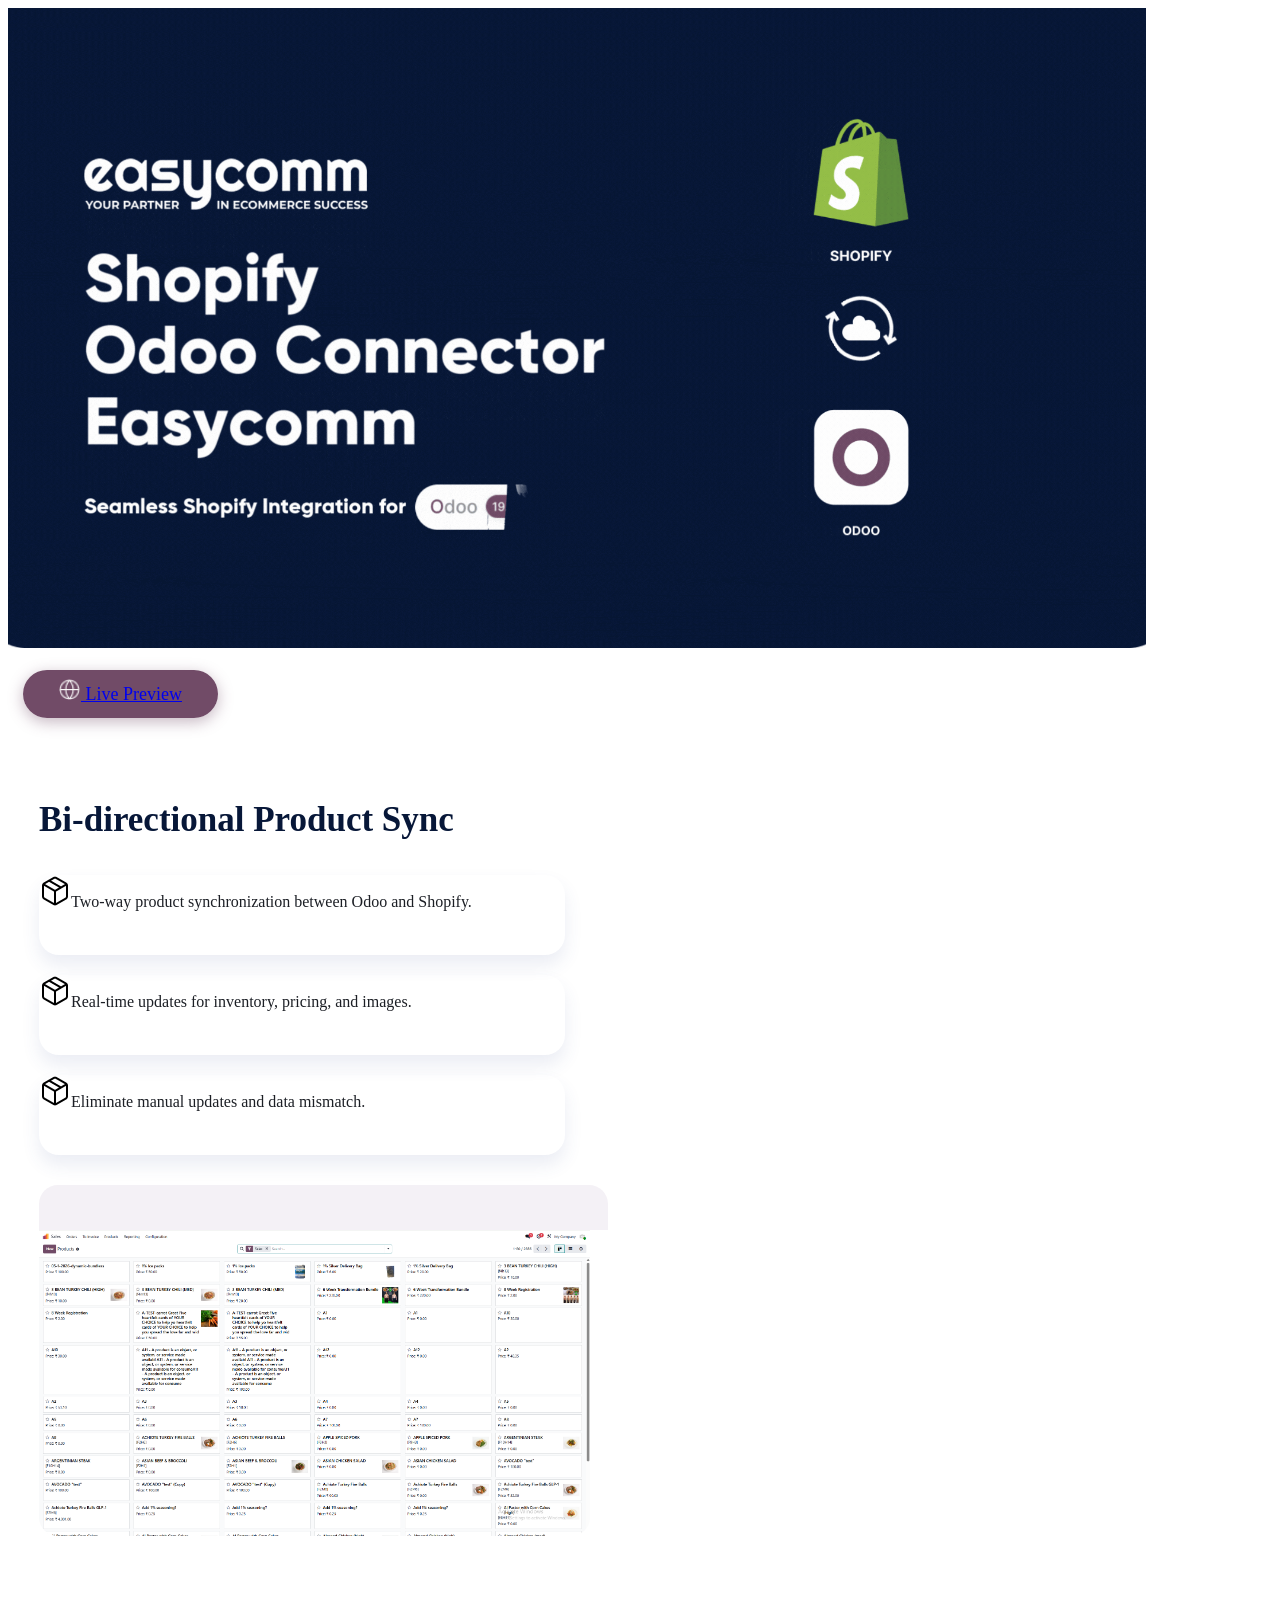
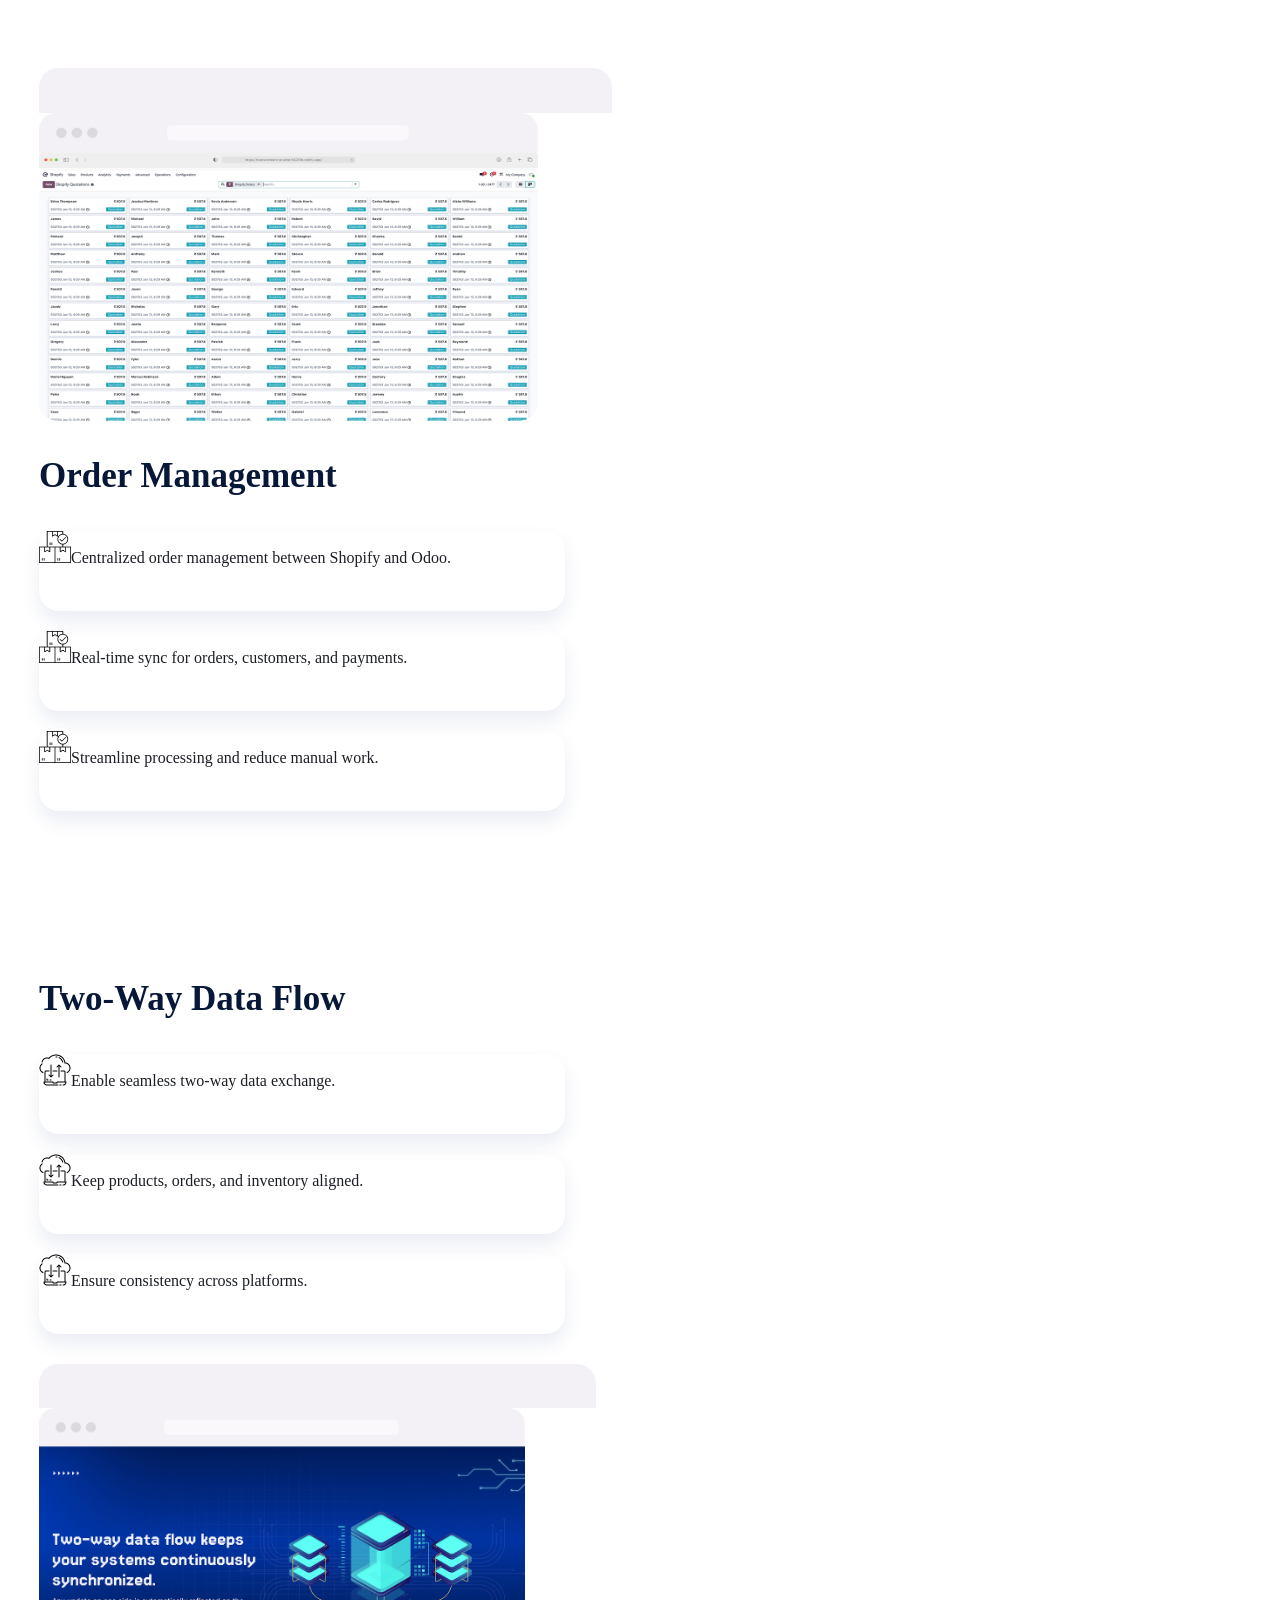
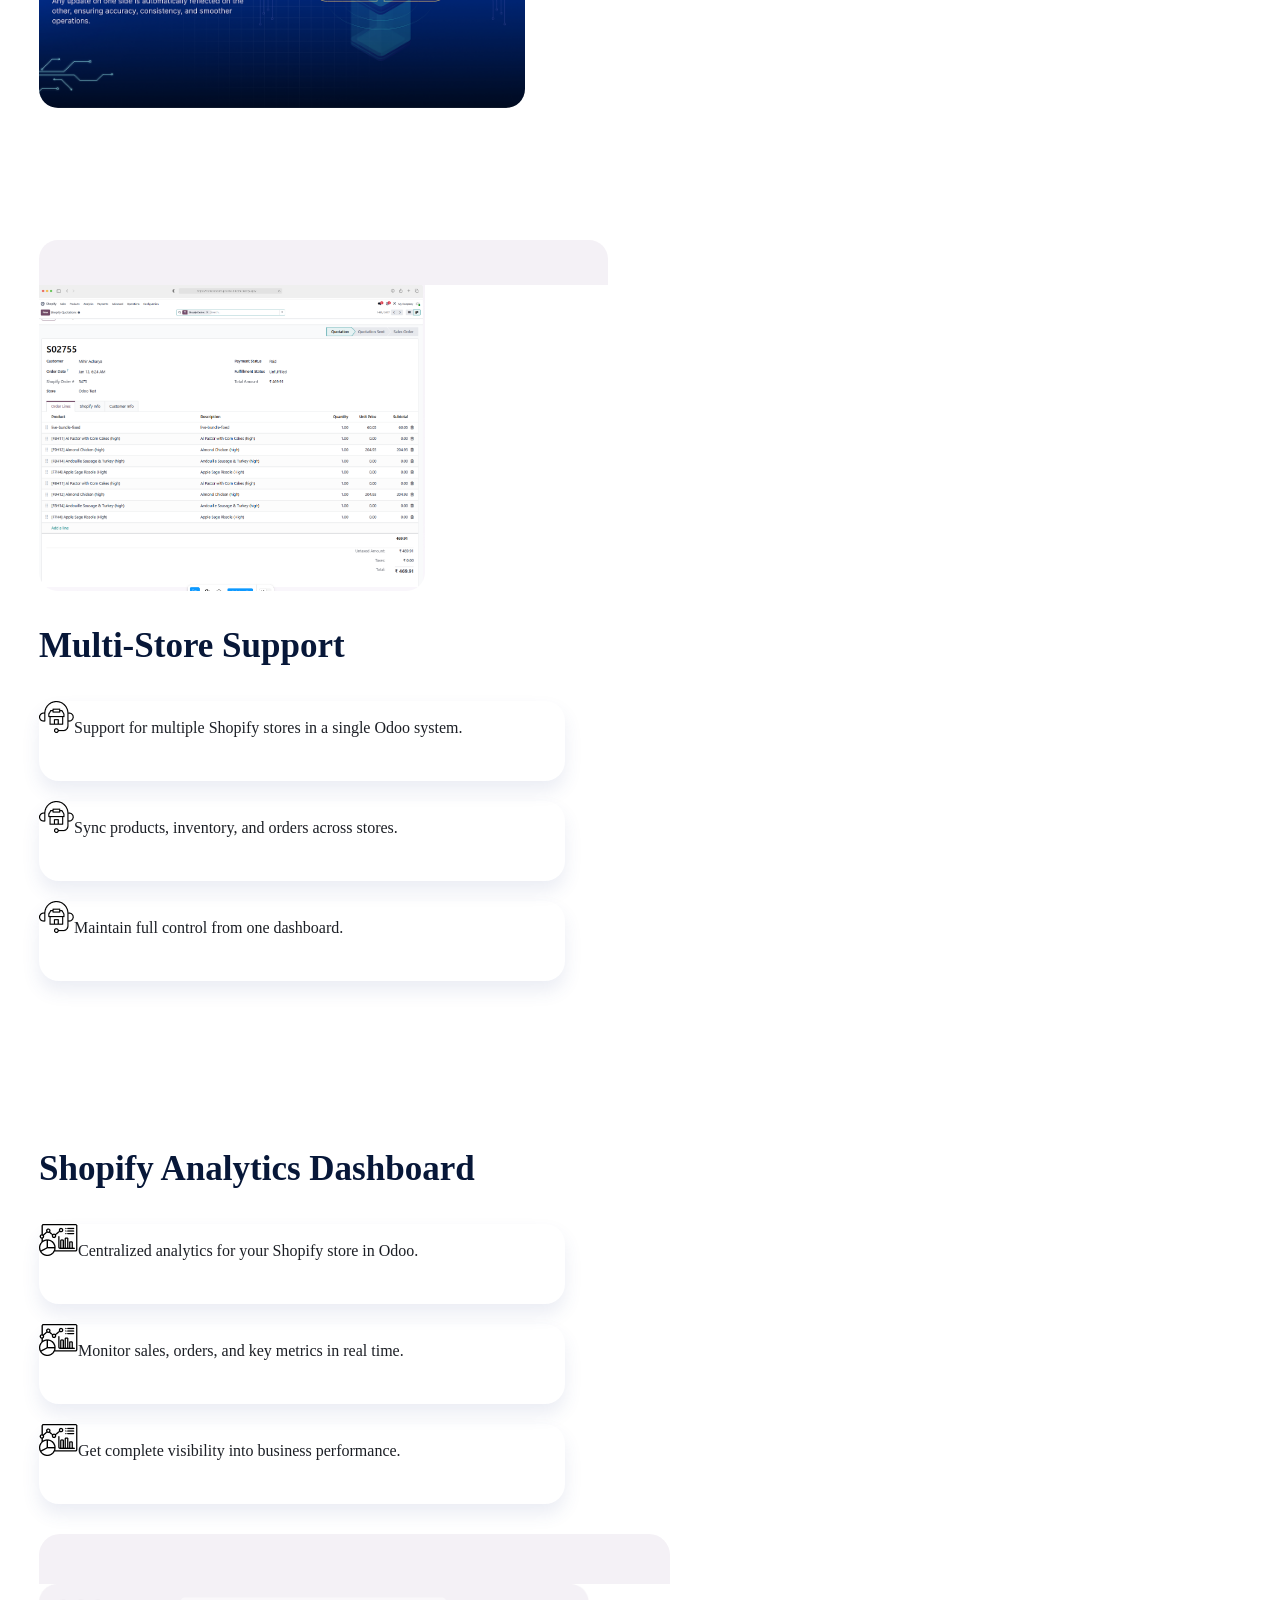
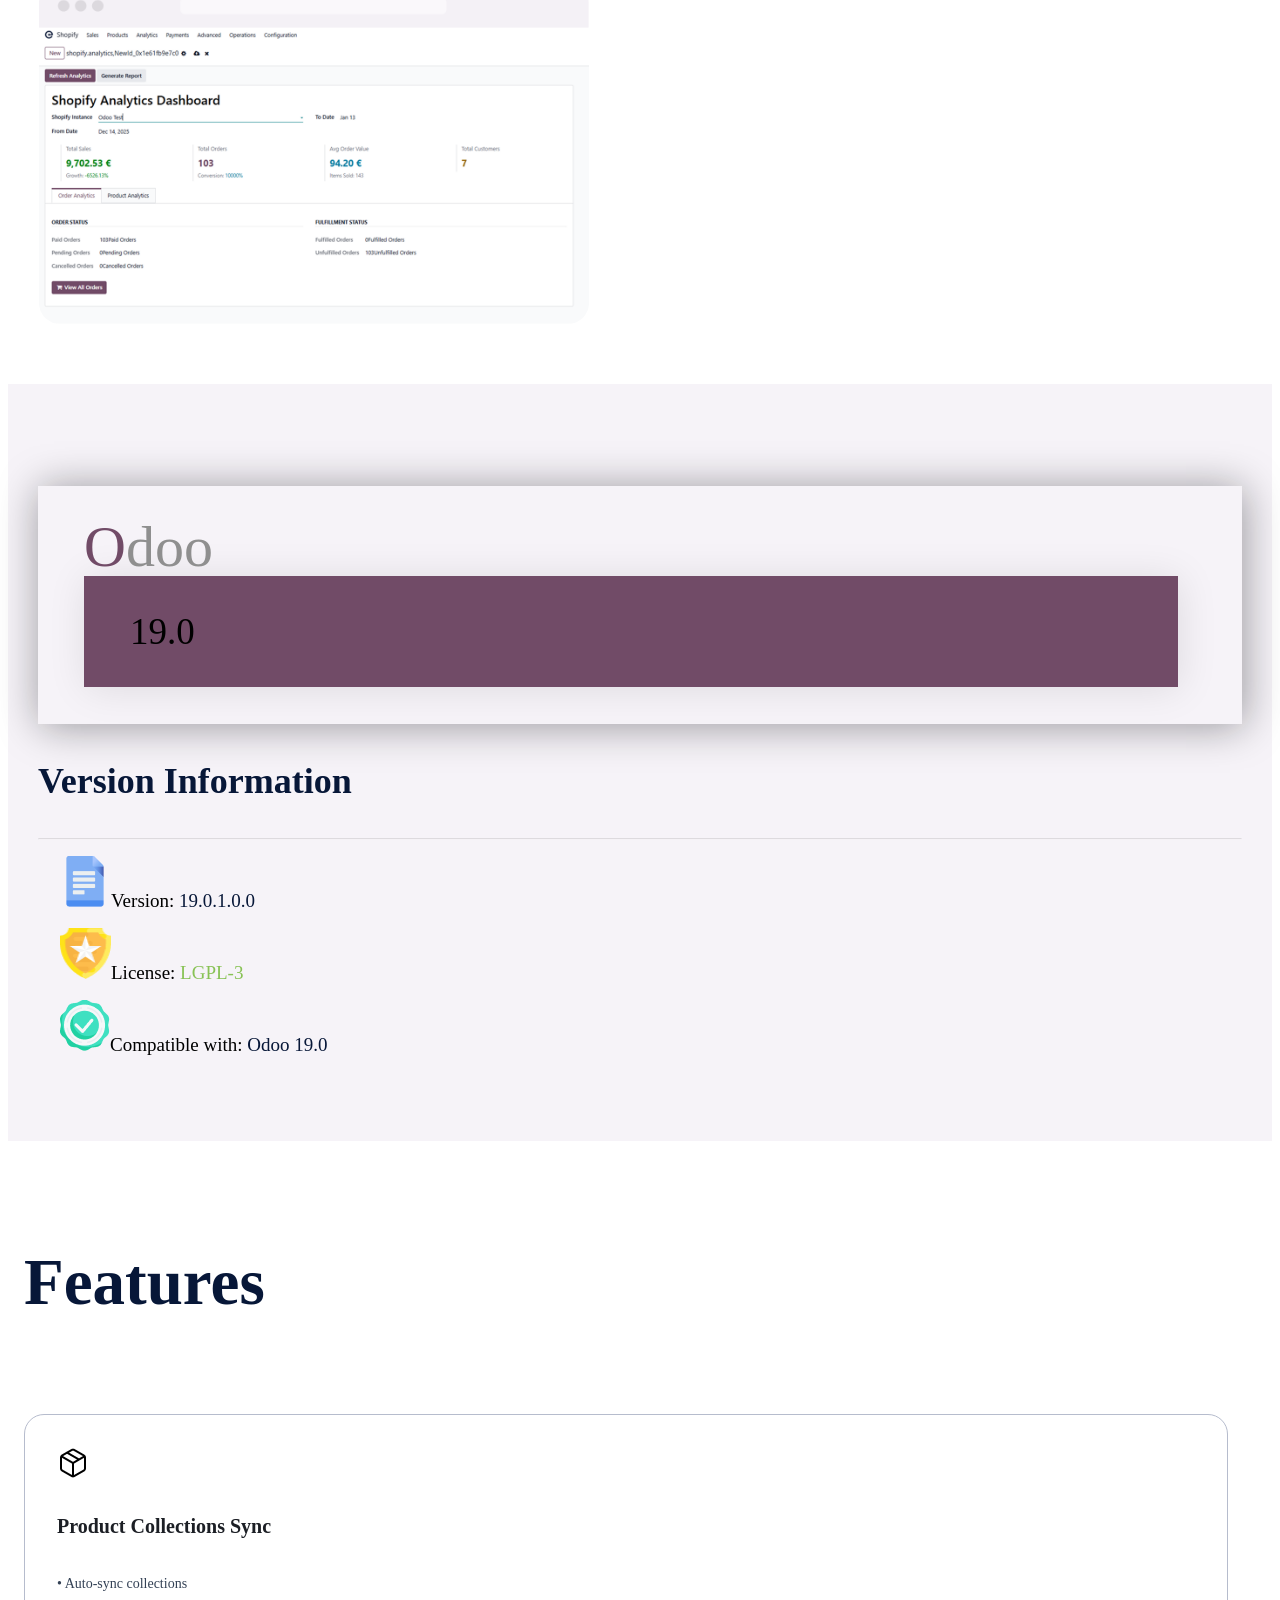
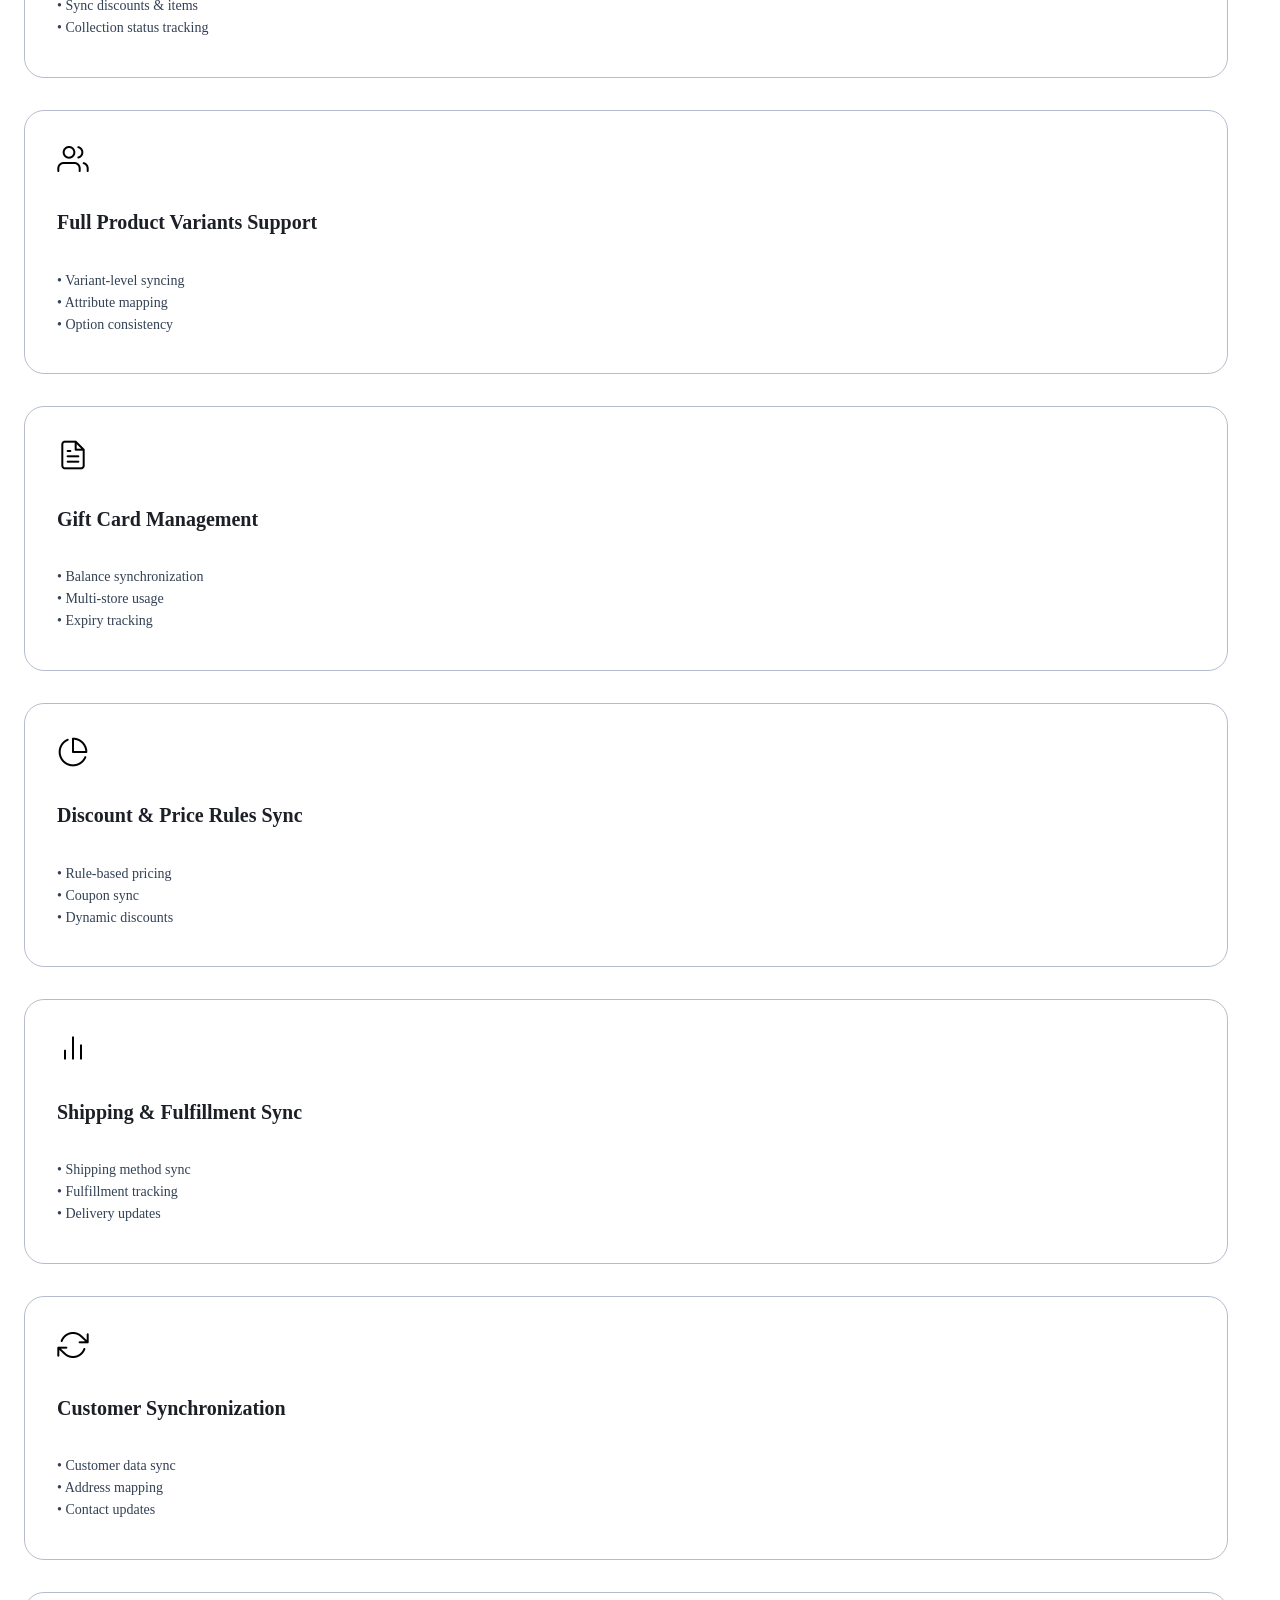
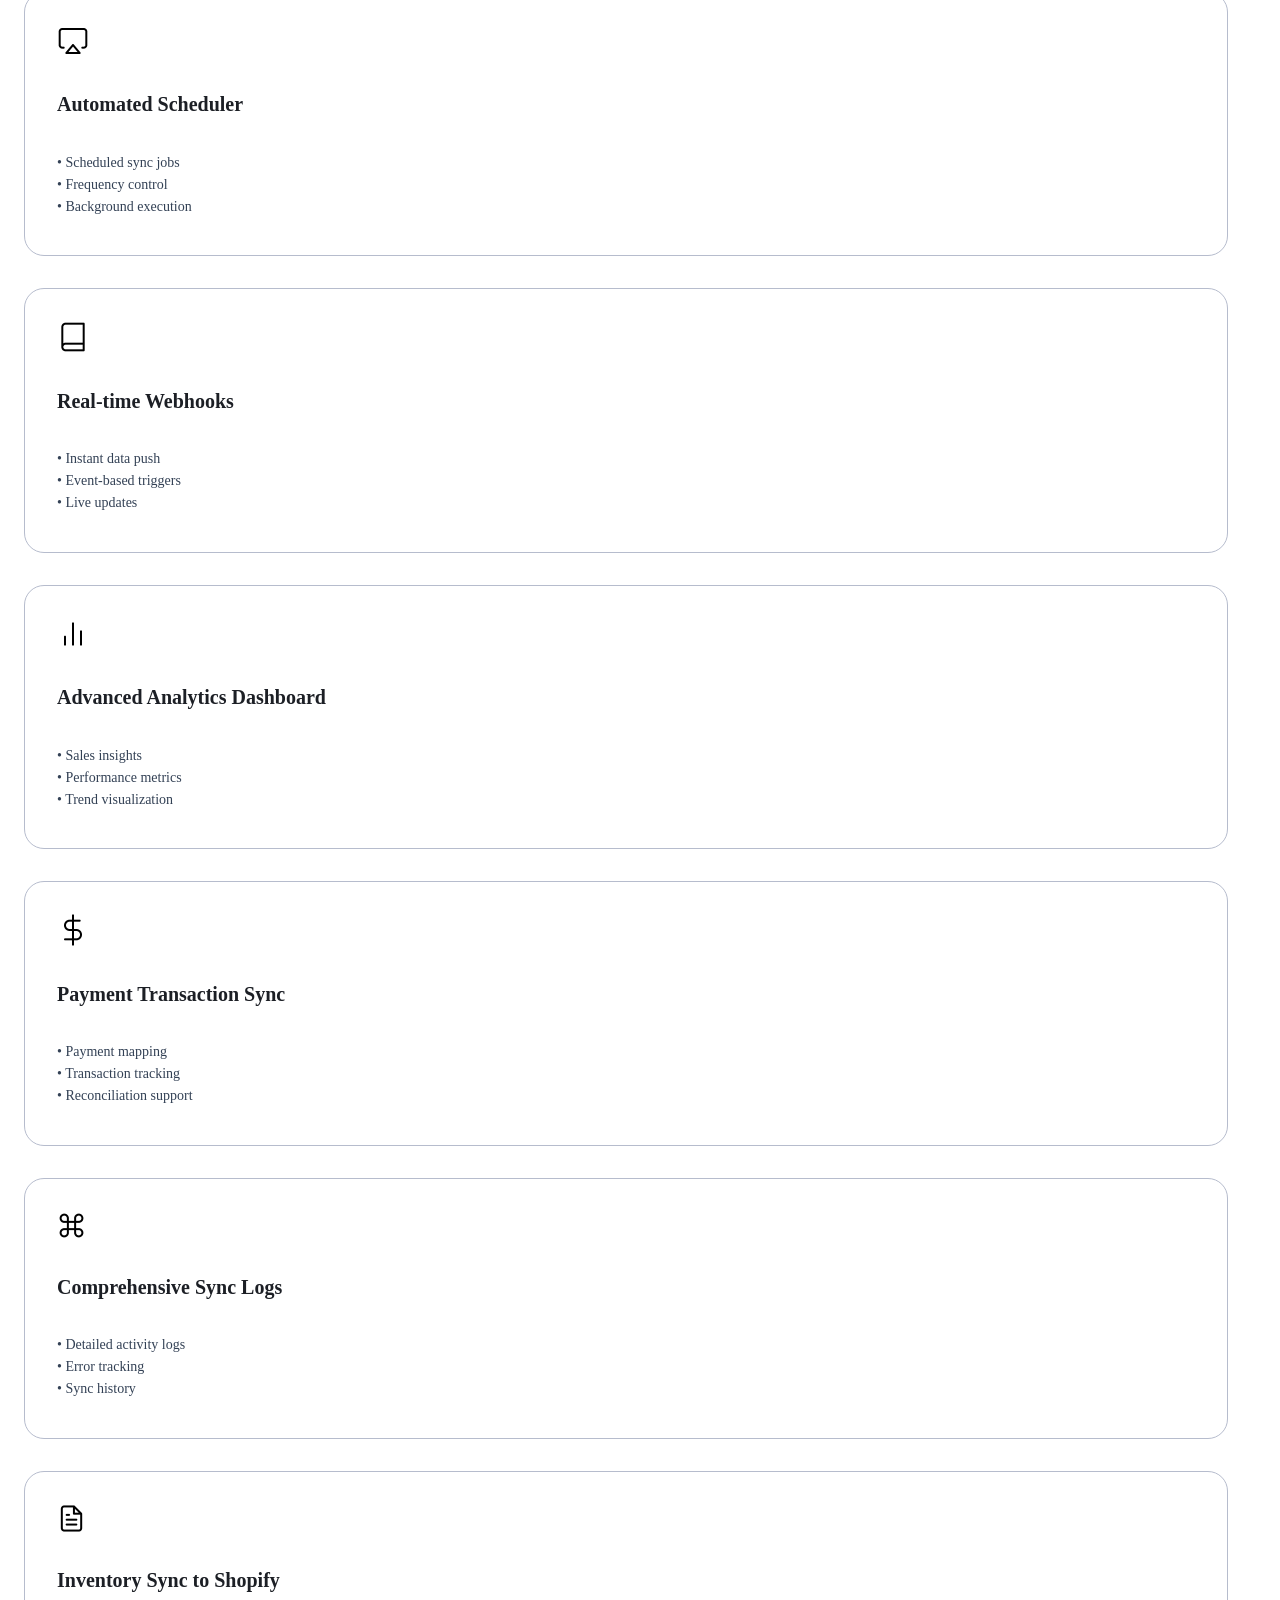
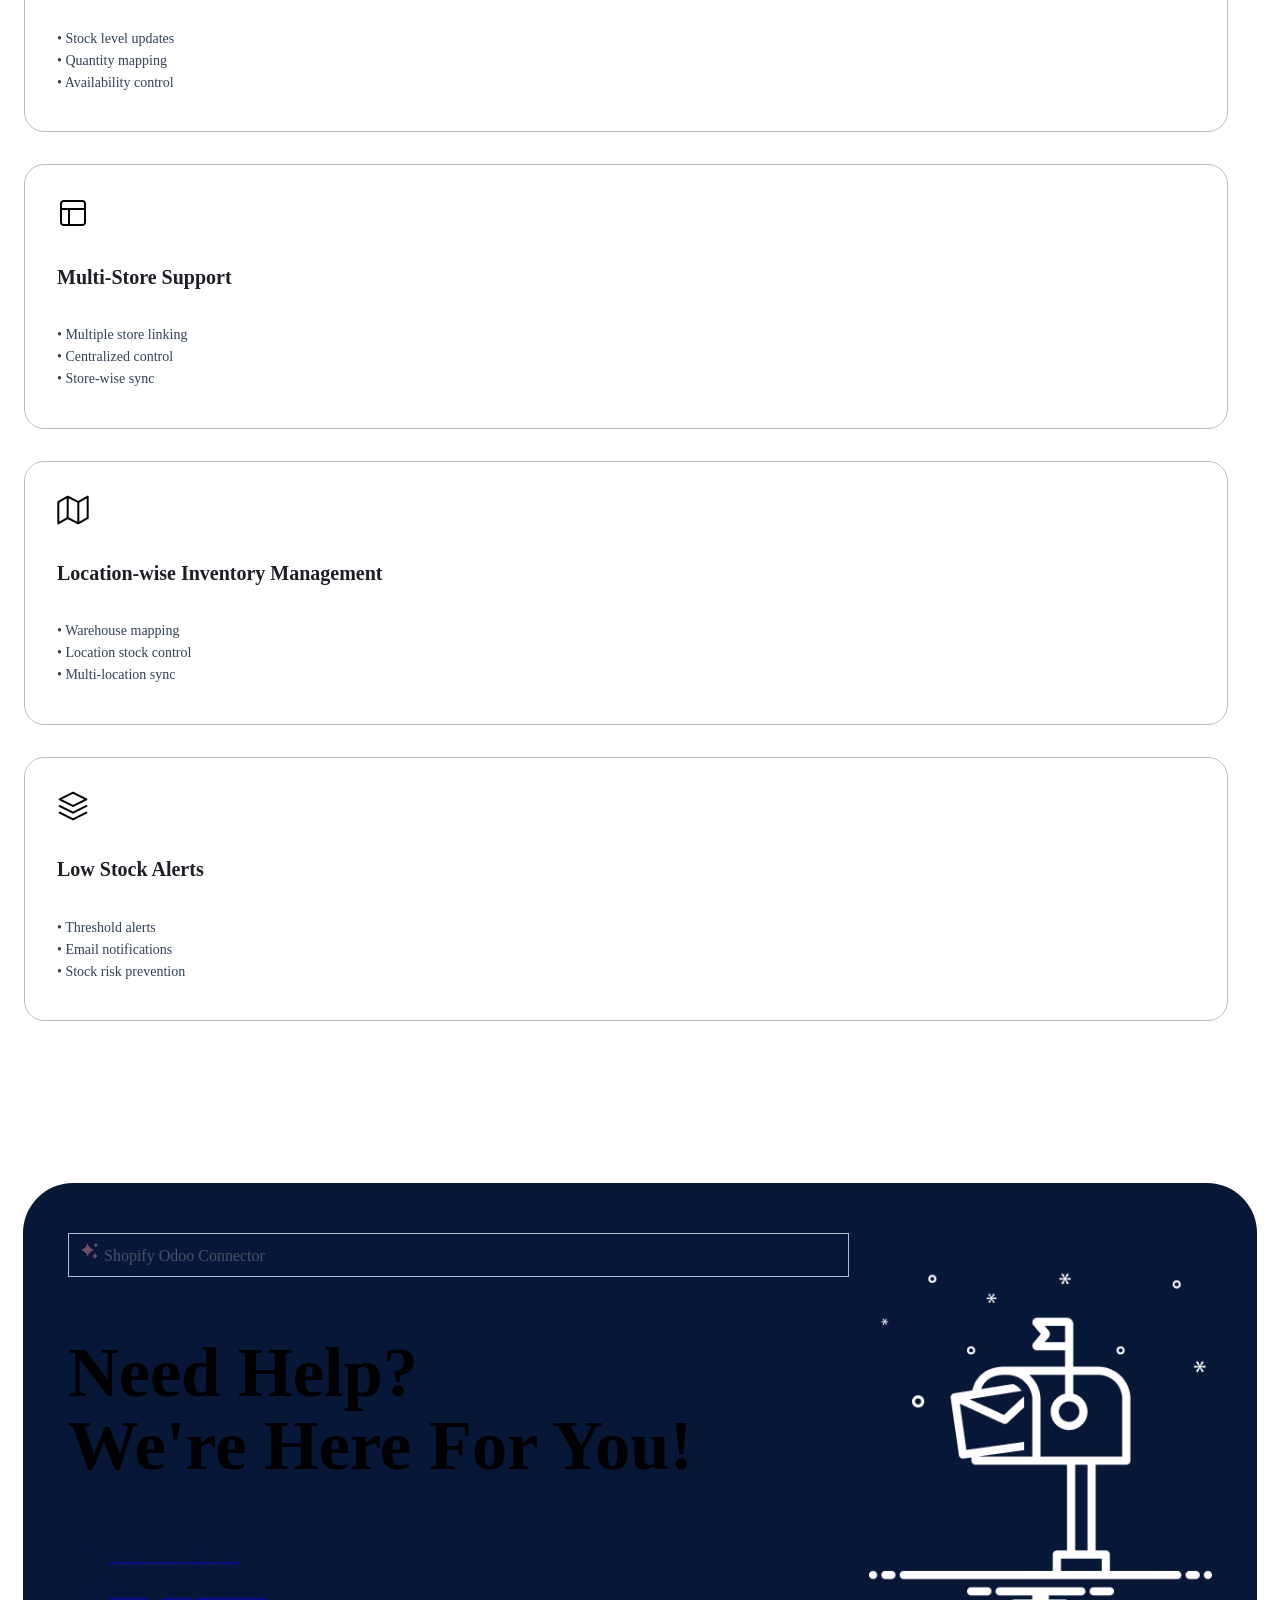
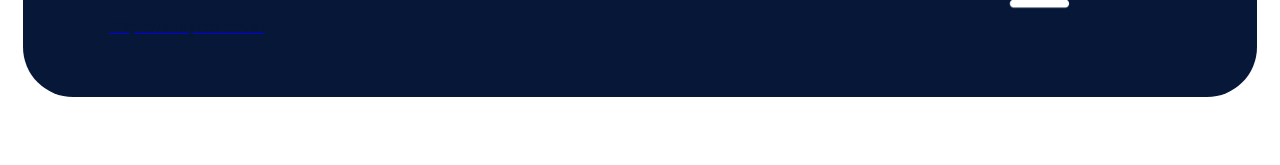
==== commit d2006b6b: "fix chnages done" ====
--- a/Easycomm_shopify_connector/static/description/index.html
+++ b/Easycomm_shopify_connector/static/description/index.html
@@ -10,6 +10,14 @@
         <!-- ======== HERO SECTION ======== -->
         <section class="overflow-hidden mx-auto" style="max-width: 1357px; border-bottom-left-radius: 50px; border-bottom-right-radius: 50px;">
             <img src="./images/logoodoo.gif" alt="Hero" class="w-100 d-block" style="height: clamp(250px,50vw,730px); object-fit: cover;">
+        </section>
+
+        <!-- ======== LIVE PREVIEW BUTTON ======== -->
+        <section class="d-flex justify-content-center w-100 mx-auto" style="max-width: 1204px; padding: 30px 15px 0 15px;">
+            <a href="https://calendly.com/derek-easycomm/30min" target="_blank" class="d-inline-flex align-items-center text-decoration-none text-white fw-bold" style="background-color: #714B67; padding: 14px 36px; border-radius: 30px; font-size: 18px; box-shadow: 0 4px 15px rgba(113,75,103,0.4); transition: background-color 0.3s;">
+                <img src="./images/globe.png" alt="" width="22" height="22" class="me-2" style="filter: brightness(0) invert(1);">
+                Live Preview
+            </a>
         </section>
 
         <!-- ======== ALTERNATING FEATURES SECTION ======== -->
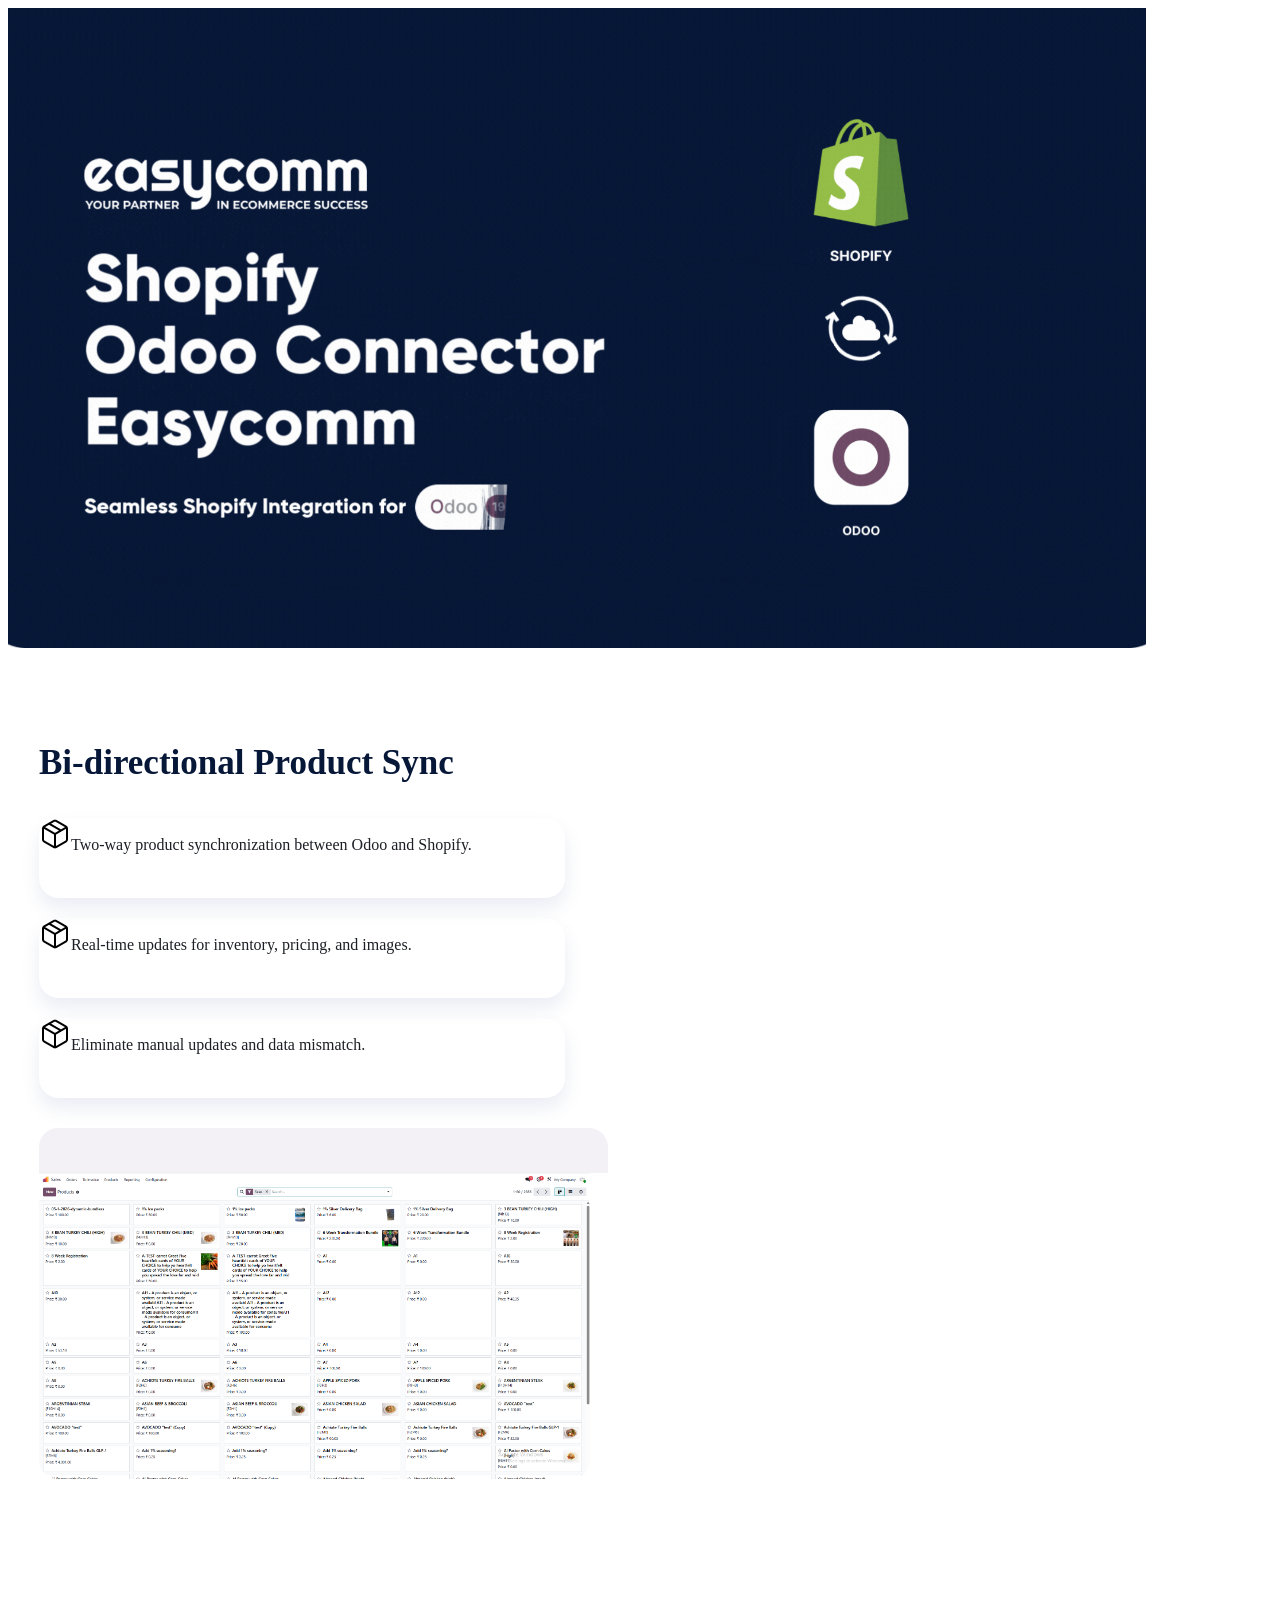
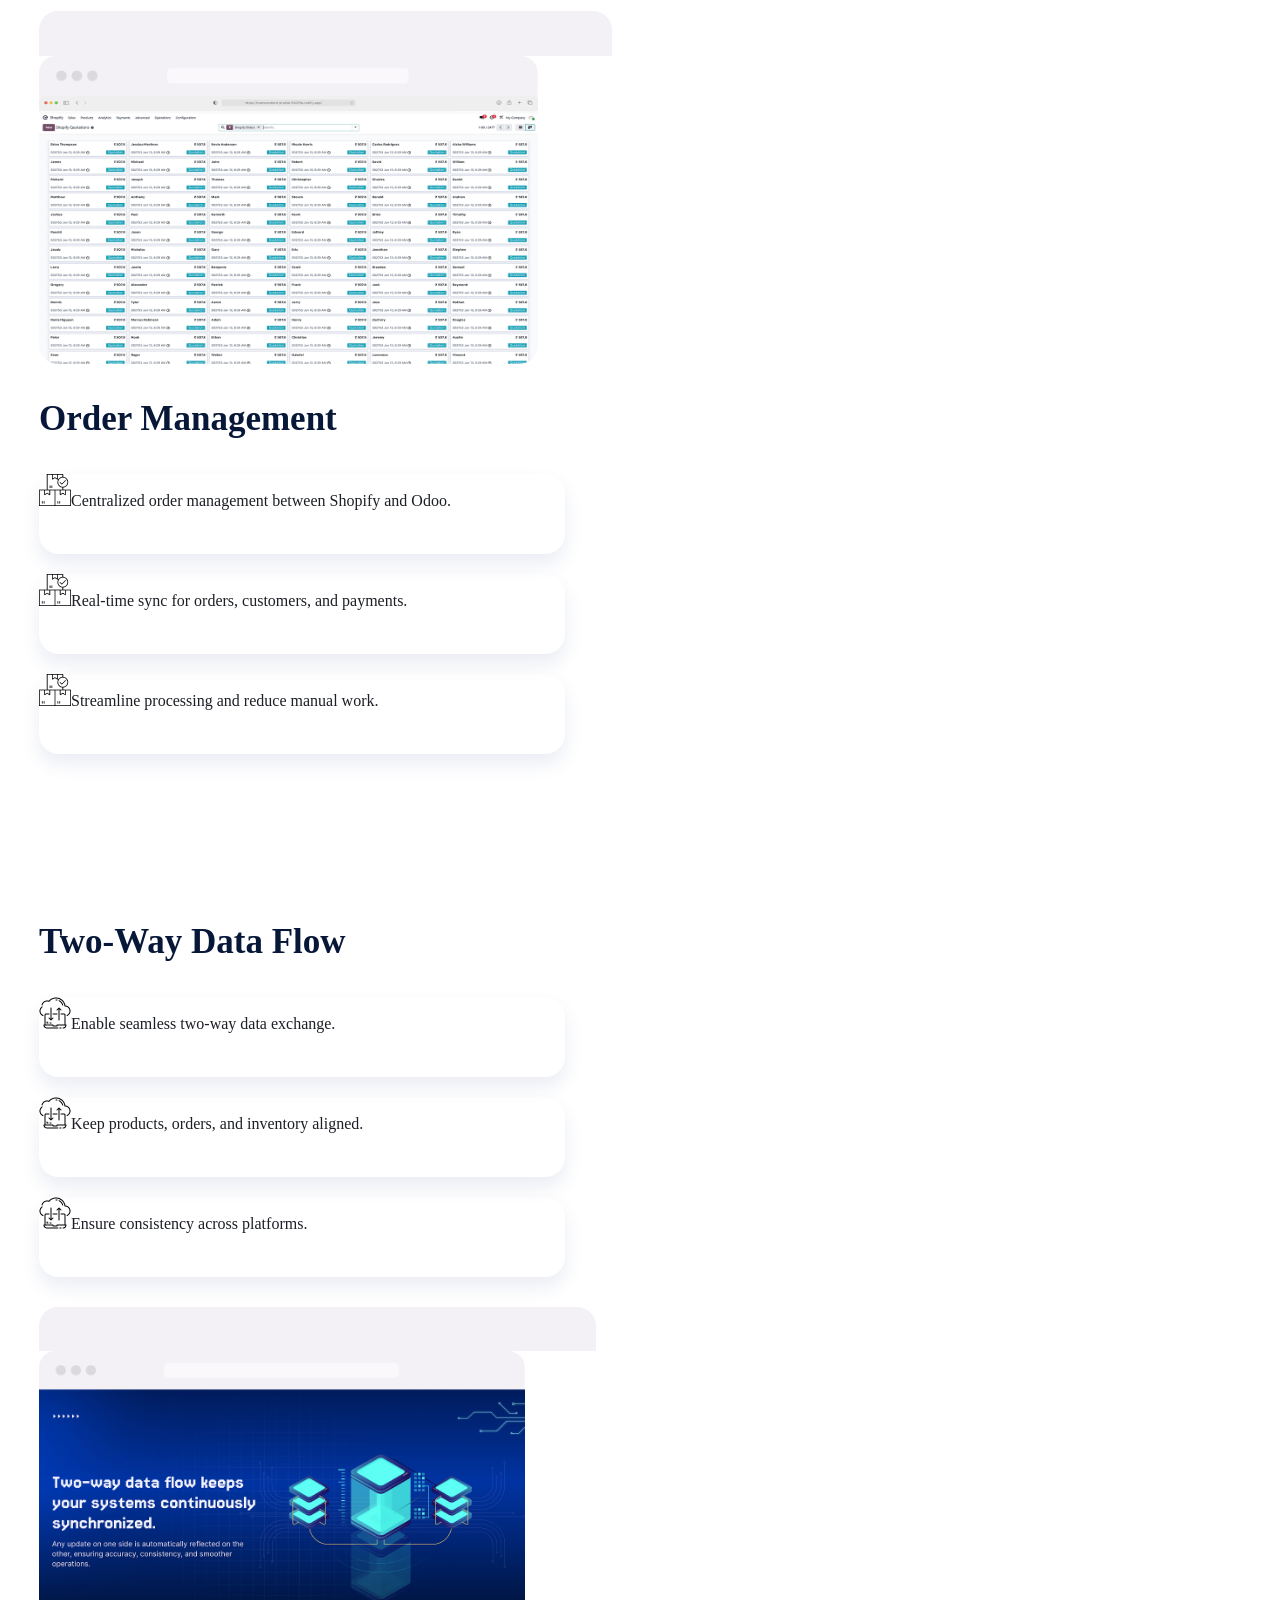
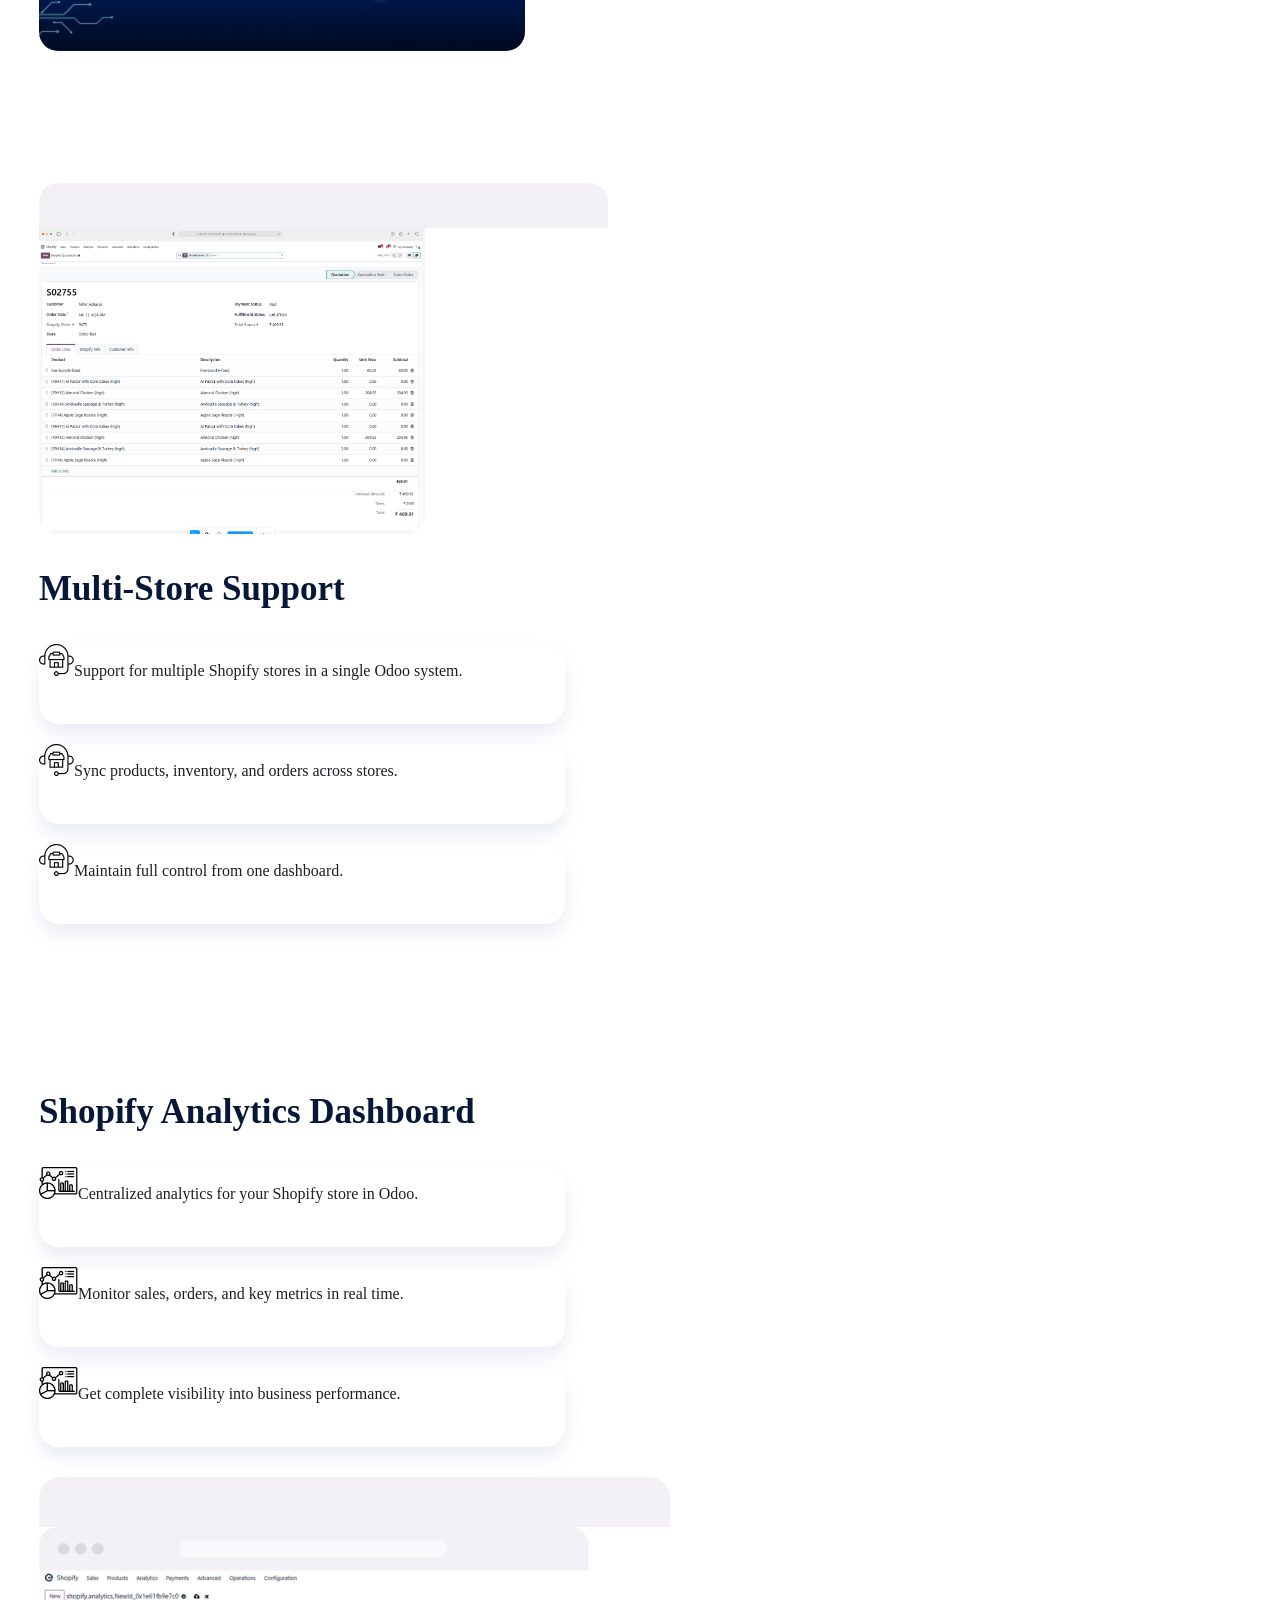
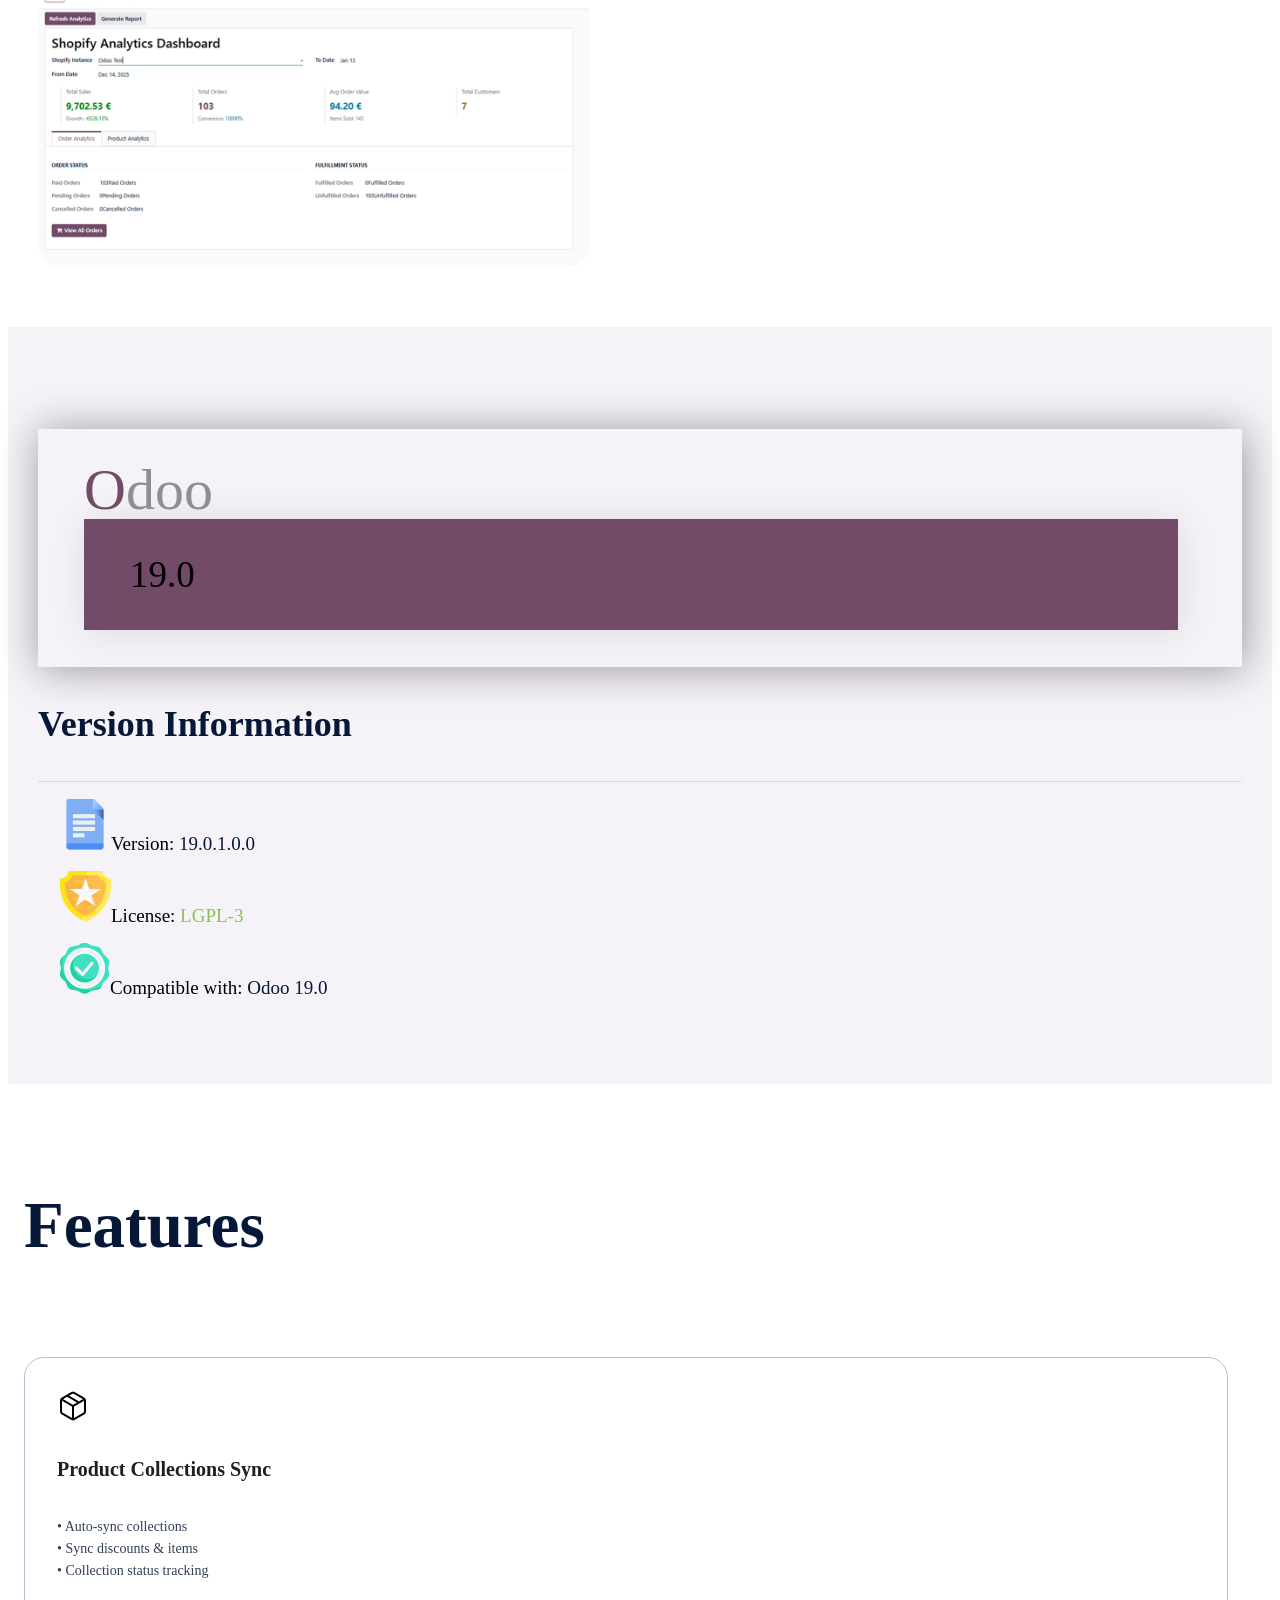
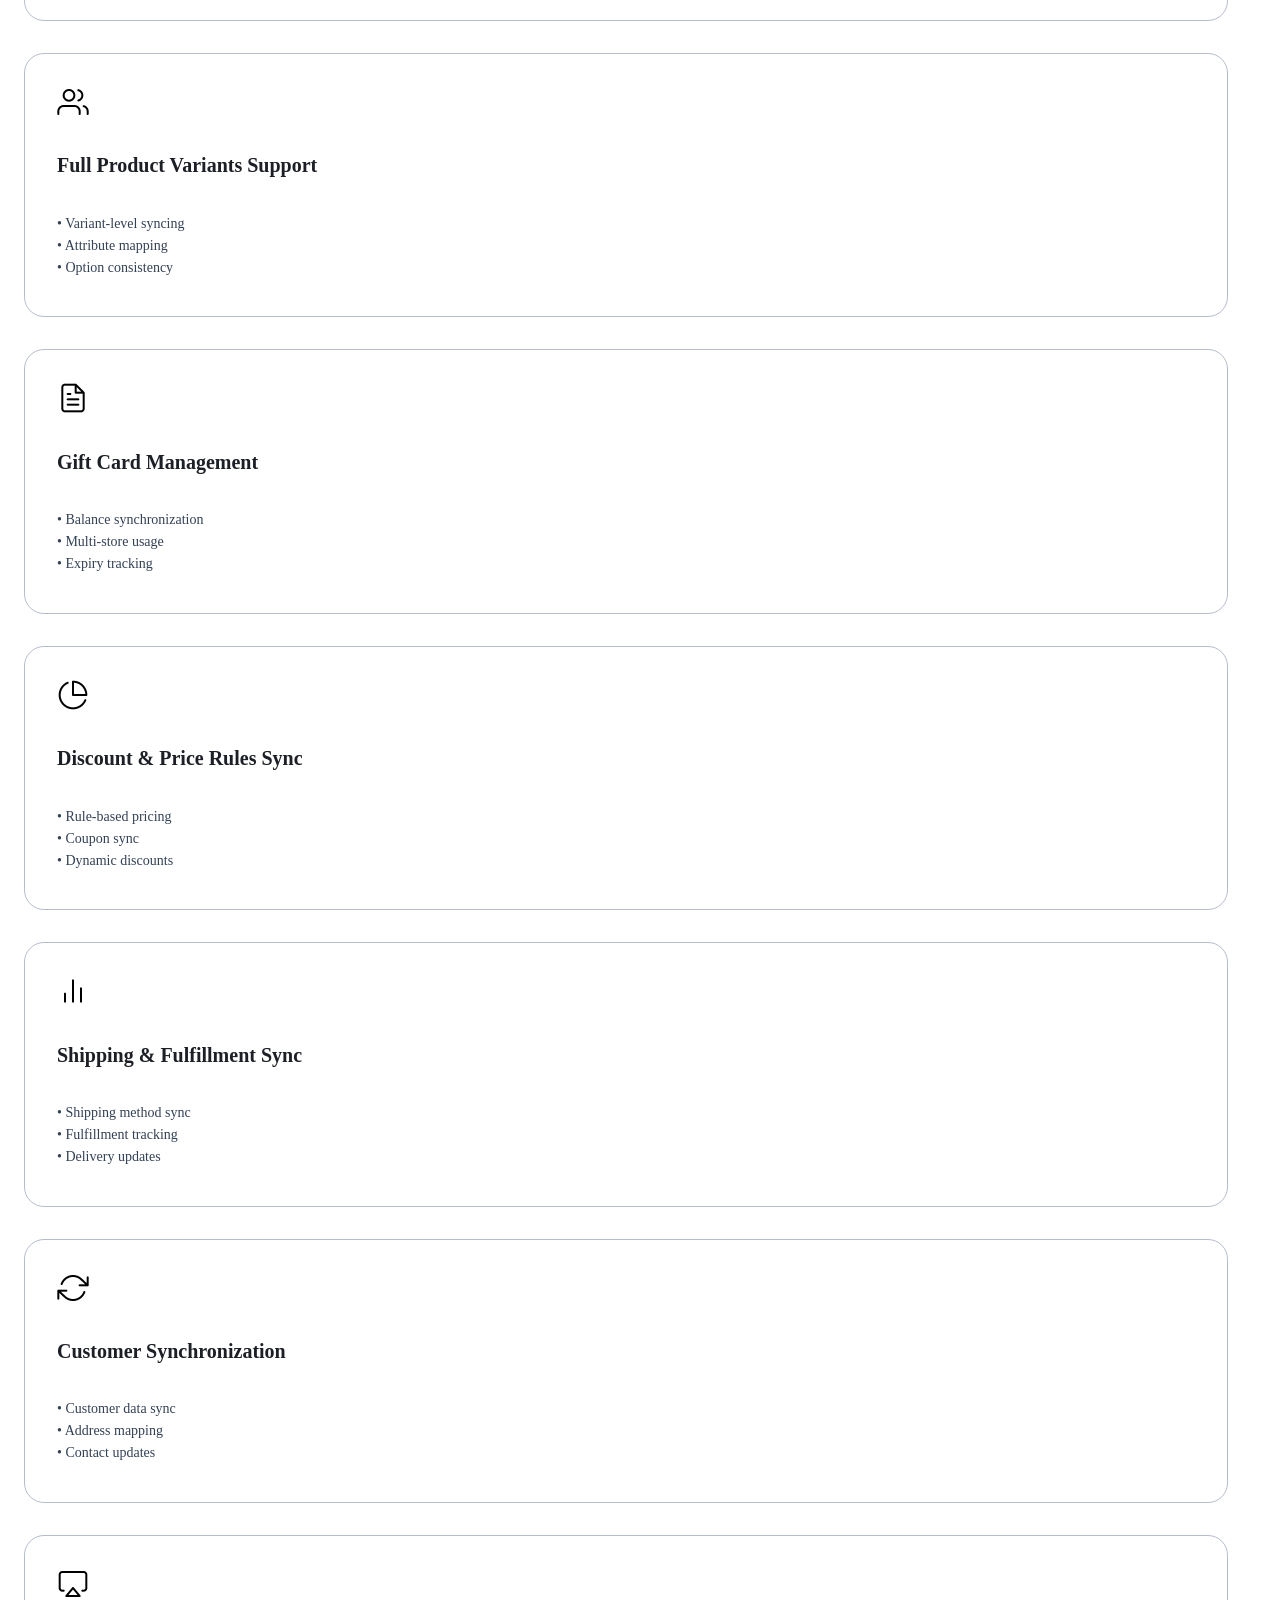
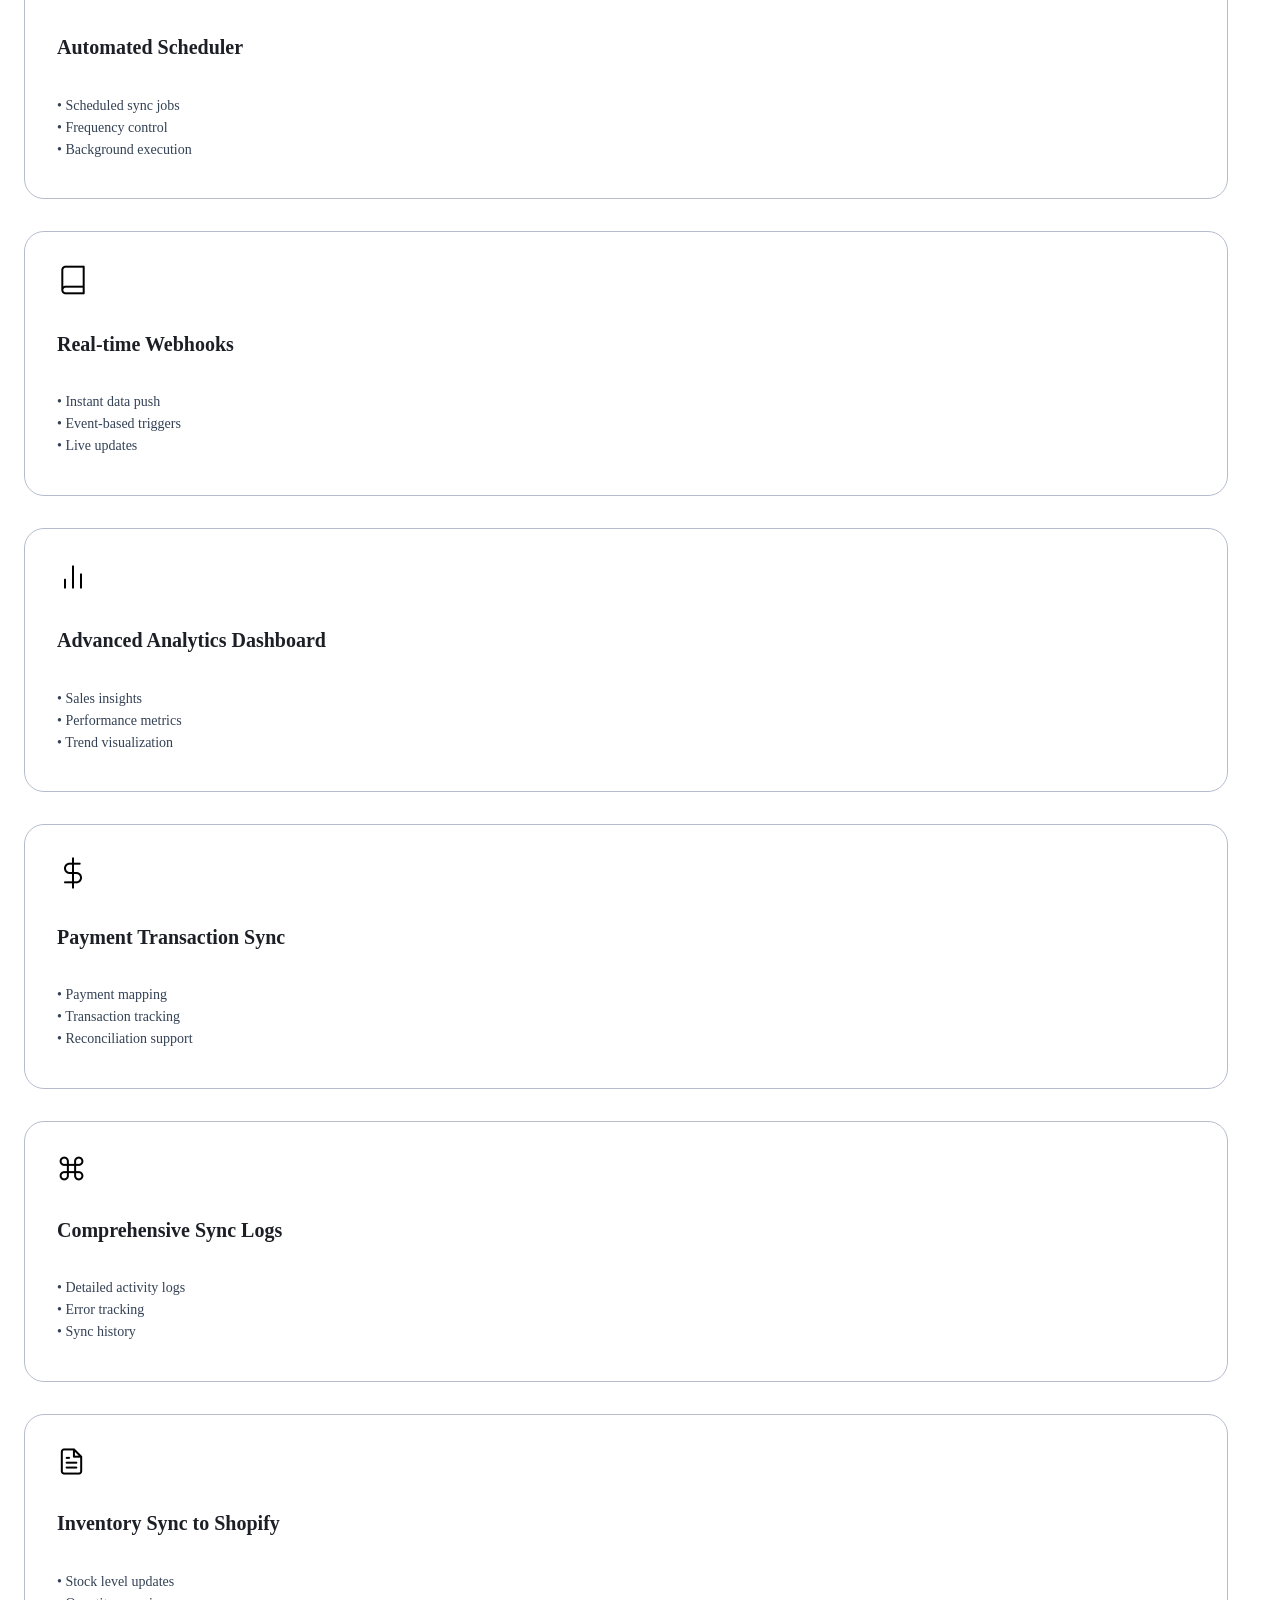
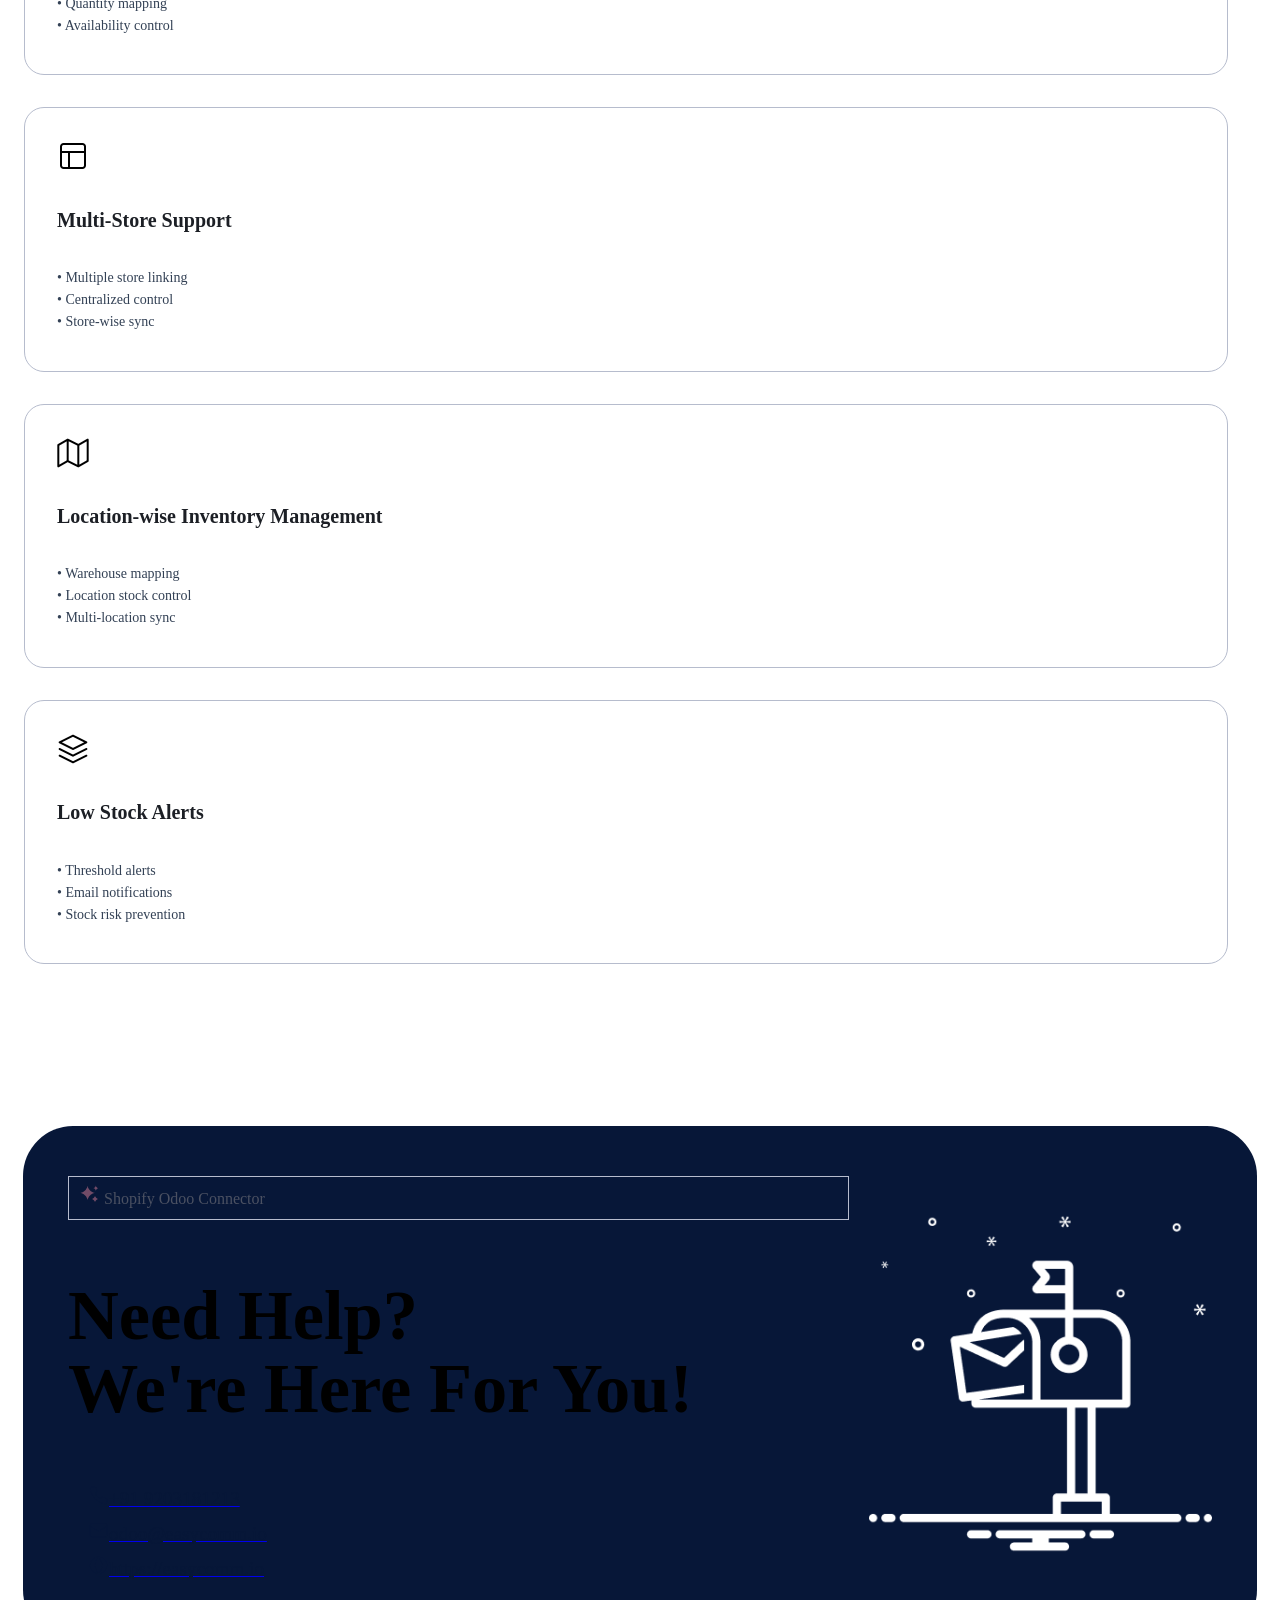
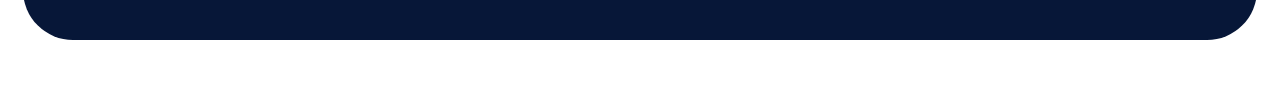
==== commit 4945ba9e: "fix chnages" ====
--- a/Easycomm_shopify_connector/static/description/index.html
+++ b/Easycomm_shopify_connector/static/description/index.html
@@ -10,14 +10,6 @@
         <!-- ======== HERO SECTION ======== -->
         <section class="overflow-hidden mx-auto" style="max-width: 1357px; border-bottom-left-radius: 50px; border-bottom-right-radius: 50px;">
             <img src="./images/logoodoo.gif" alt="Hero" class="w-100 d-block" style="height: clamp(250px,50vw,730px); object-fit: cover;">
-        </section>
-
-        <!-- ======== LIVE PREVIEW BUTTON ======== -->
-        <section class="d-flex justify-content-center w-100 mx-auto" style="max-width: 1204px; padding: 30px 15px 0 15px;">
-            <a href="https://calendly.com/derek-easycomm/30min" target="_blank" class="d-inline-flex align-items-center text-decoration-none text-white fw-bold" style="background-color: #714B67; padding: 14px 36px; border-radius: 30px; font-size: 18px; box-shadow: 0 4px 15px rgba(113,75,103,0.4); transition: background-color 0.3s;">
-                <img src="./images/globe.png" alt="" width="22" height="22" class="me-2" style="filter: brightness(0) invert(1);">
-                Live Preview
-            </a>
         </section>
 
         <!-- ======== ALTERNATING FEATURES SECTION ======== -->
